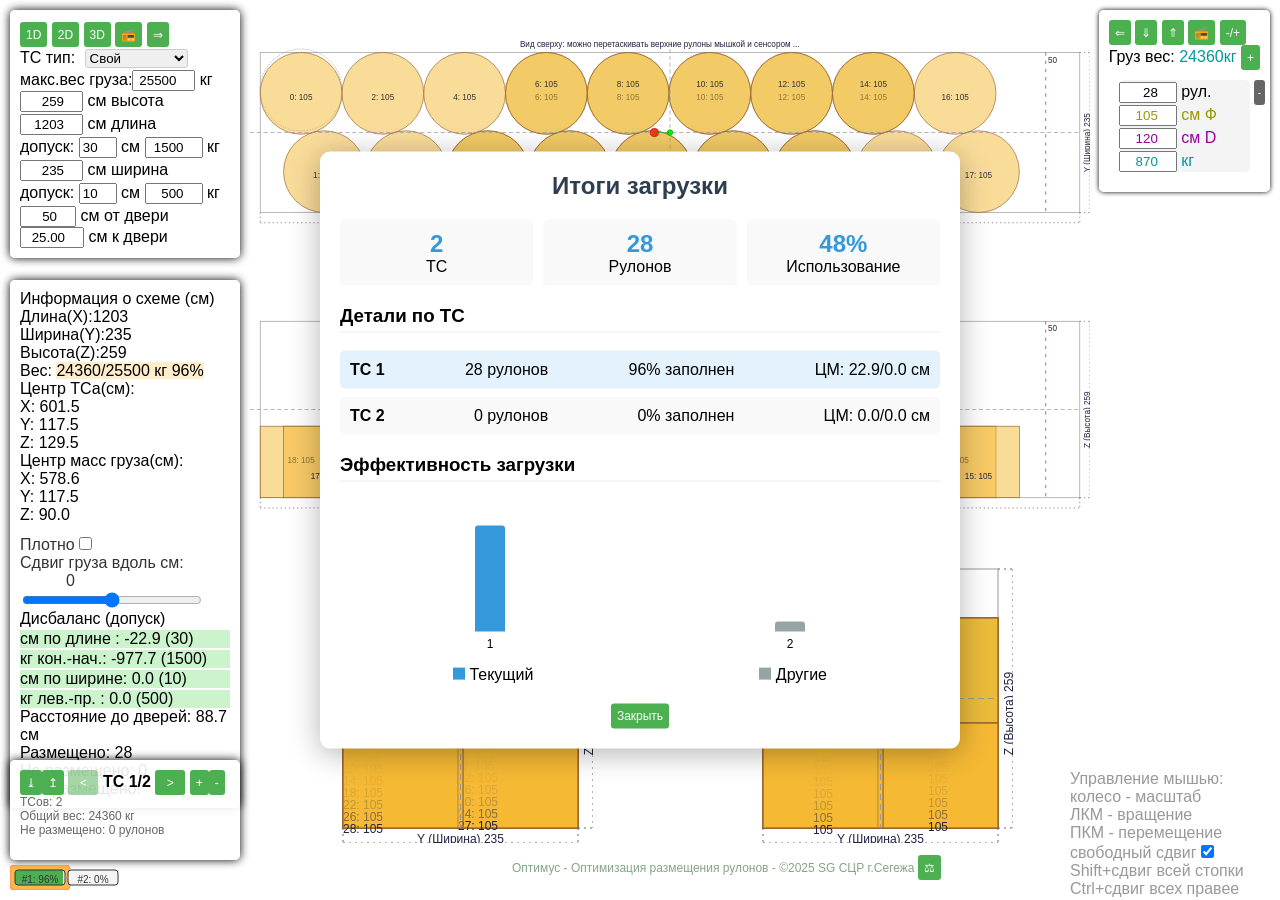
==== index.html @ 8a0a72e3 "v20 Signed-off-by: moro-soft <moro.soft@ya.ru>" ====
<!DOCTYPE html>
<html lang="ru">
<head>
<title>Оптимус v12.8 - Оптимизация размещения рулонов - СЦР Сегежа</title>
<meta name="author" content="Болотов Андрей Александрович">
<meta name="description" content="Обновления:
1. тип ТС Контейнер
2. Гексагональная, жадная упаковка вокруг динамического центра dim
3. 3D визуализация
4. 2D визуализация
5. Упоры как переворачивание стопки (опускания для последних при расстановке рулонов верхнего ряда)
6. Настроить перестановку рулонов для минимизации дисбаланса
6.1 Уточнить деление на половинки по части рулона не линейно, а пропорционально пложщди сегмента круга, а значит деление веса точнее
6.2 Адаптация для разных даметров, стопки только одного диаметра
6.3 Обший вес и дисбаланс веса считает правильно 
7.1 Хранение указанных пользователем данных и восстановление их при отрытии 
7.2 Интерактивный сдвиг позиции рулона в схеме вида сверху
7.3 Разноцветные группы рулонов
7.4 Интерактивный сдвиг позиции рулона в 3D схеме
7.5 сдвиг всех позиций продольно (X) ползунком влево и вправо до лини отступа от дверей 
8.1 Shift+сдвиг всех правее
8.2 централизация нечетного крайнего в верхнем ряду рулона для лучшего баланса по ширине
8.3 разные диаметры в одно ТС
8.4 варианты позиций ранее расчитанных для перетаскивания
8.5 случайные наборы рулонов
9.1 случайный выбор вариантов ветвления с закреплением для следующих рядов для симметрии расположения
9.2 Ctrl+сдвиг всей стопки
9.3 ветвление расстановки рулона в ширину (два касания рулона+стенки или рулон+рулон как точки ветвления и набора вариантов для последующей минимизации дисбаланса)
9.4 перенос на рулон
9.5 итог веса и цвета набора
10.1 сохранять, скачивать, загружать Схемы и восстанавливать из нее все параметры
10.2 печатная форма
11	типы ТС (Авто, Вагон)
12	планирование схем размещения на цепочку ТС (контейнерный поезд), по списку наборов груза и списку ТС, формировать оптимальное деление груза по ТС
12.5 правки интерфейса и кода
12.6 размещение лишнего груза не рядом а в след. ТС
12.7 центровать и с нижнего слоя на верхний
12.8 оптимизация сложных составов ТС
Идеи для развития:
- опция выравнивнаия, после свига рукой возможно близкое прилипание, а справа от него и до двери престроить рулоны.
"> 
<meta http-equiv="content-type" content="text/html; charset=utf-8">
<style>
#body {font-family: Tahoma,Arial,sans-serif; margin: 0px; overflow: hidden; background: rgba(255,255,255);}
.panel1D, .panel2D {display: none; position: absolute;top: 0px;bottom: 0px; left: 0px; right: 0px; padding: 0px 190px 0px 250px; margin: 0px;max-width: 100%;max-height: 100%;overflow: auto;background: rgba(255,255,255);}
.print-container { display: flex; flex-wrap: wrap; gap: 0px; margin: 0; padding: 0px; }
.view-container { padding: 0px; margin: 0px;}
.container-rect { fill: none; stroke: #999; stroke-width: 1; padding: 0px; }
.container-unplaced { fill: none; stroke: #FF0000; stroke-width: 1; padding: 0px; }
.roll-rect { fill: rgba(204,153,51,0.2); stroke: #996633; stroke-width: 1; }
.roll-circle { fill: rgba(204,153,51,0.4); stroke: #996633; stroke-width: 1; }
.roll-pos { fill: none; stroke: #999999; stroke-width: 1; stroke-dasharray: 2,2; }
.axis		{ stroke: #999; stroke-width: 1; stroke-dasharray: 6,4; }
.axis-label { font-size: 12px; fill: #555; }
.dim-line	{ stroke: #666; stroke-width: 1; stroke-dasharray: 2,4; }
.dim-text	{ font-size: 12px; fill: #222244; }
.title { text-align: center; font-size: 20px; margin: 0; color: #2c3e50; }
.subtitle { text-align: center; font-size: 12px; color: #7f8c8d; margin-bottom: 0px; }
.roll-rect.dragging {stroke: #00FF00;stroke-width: 2;fill-opacity: 0.5;}
.valid-drop-target {stroke: #00FF00;stroke-width: 2;stroke-dasharray: 5,5;fill-opacity: 0;}
.roll-circle.dragging {stroke: #0000FF;stroke-width: 2;fill-opacity: 0.7;transition: transform 0.2s ease-out;}
.roll-circle.snapping {	transition: cx 0.3s ease-out, cy 0.3s ease-out;}
.roll-label {font-size: 12px;fill: #333;pointer-events: none;user-select: none;color:#333333;background: rgba(255,255,255,0.7);transition: transform 0.3s ease-out; }
svg { display: block; margin: 0 auto; padding: 0px; }
canvas {display: block;}
.setting-row {padding:2px 0 0 0;margin:0px;}
.setting-rowlabel {display:inline-blockwidth:90px}
#container-settings {position:absolute;top:10px;left:10px;background:rgba(255,255,255,0.9);padding:10px;border-radius:5px;box-shadow: 0 0 10px;rgba(0,0,0,0.2);width:210px;max-height:240px;overflow-y:auto;}
#info-panel {position:absolute;top:280px;left:10px;background:rgba(255,255,255,0.9);padding:10px;border-radius:5px;box-shadow: 0 0 10px;rgba(0,0,0,0.2);width:210px;max-height:70%;overflow-y:auto;}
.warnings { position: fixed; bottom: 20px; right: 20px; background: #fff3e0; border-left: 4px solid #ff9800; padding: 15px; border-radius: 4px; max-width: 400px; z-index: 1000; box-shadow: 0 3px 10px rgba(0,0,0,0.1)}
.error {background:rgba(255,200,200,0.9);padding:1px}
.metric {font-weight:italic;}
.deviation {padding:3pxborder-radius:3px;margin-top:2px}
.normal {background-color:rgba(0,200,0,0.2)}
.warning {background-color:rgba(255,165,0,0.2)}
.critical {background-color:rgba(255,0,0,0.2)}
#controls {position:absolute;bottom:0px;left:auto;right:0px;color:rgba(51,51,51,0.5);width:200px;height:120px;margin:auto;padding:10px;border-radius:5px}
input {text-align:right;}
#maxCML, #maxCMT {width:30px;}
#maxKGL, #maxKGT {width:50px;}
#maxW,#L,#H,#T {width:55px;}
.roll-set input {width:50px;}
#rolls-settings {position:absolute; top:10px; right:10px; background:rgba(255,255,255,0.9); padding:10px; border-radius:5px; box-shadow: 0 0 5px; rgba(0,0,0,0.2); max-width:180px; z-index:10; max-height:95%; overflow-y:auto}
.roll-set {background:rgba(240,240,240,0.7);padding:0px;margin:10px;border-radius:5px;position:relative}
.remove-roll-set {position:absolute;top:0px;right:-15px;background:#666;padding:2px 4px;font-size:10px}
#copyr {position:absolute; top:95%; left:40%; font-size:12px; color:rgba(51,105,51,0.6); margin:auto; max-height:auto; width:auto;}
.slider-container {margin-top: 10px;color: #333;}
#rolls-slider {width: 180px; vertical-align: middle;}
#slider-value {display: inline-block;width: 50px;text-align: right;margin-left: 5px;}
#slider-value.out-of-bounds { color: red; }
button {height:25px; background:#4CAF50; font-size: 12px; color:white; border:none; border-radius:3px; cursor:pointer; margin:0px}
button:hover {background:#ff9900}
.drag-controls * {cursor: grab !important;}
.drag-controls .dragging {cursor: grabbing !important;}
.drag-controls *:active { cursor: grabbing; }
.colorH{color: #990;}
.colorD{color: #909;}
.colorW{color: #099;}
#scheme-modal {display:none; position:fixed; top:0; left:0; width:100%; height:100%; background:rgba(0,0,0,0.5); z-index:1000;}
#scheme-modal div {box-shadow: 0 0 10px rgba(0,0,0,0.2); background:white; width:80%; max-width:500px; margin:50px auto; padding:20px; border-radius:5px;}
#scheme-list {max-height:300px; overflow-y:auto; margin:10px 0;}
#scheme-list button {padding: 3px 8px;margin-left: 5px;font-size: 10px;background: #4CAF50;color: white;border: none;border-radius: 3px;cursor: pointer;}
#scheme-list button.delete-btn {    background: #f44336;}
#scheme-list button:hover {    opacity: 0.8;}
#scheme-list div:hover {    background: #f5f5f5;}
#ts-type {padding: 0px;border-radius: 3px;border: 1px solid #ccc; margin-left: 5px;}
#container-settings input:disabled {background-color: #f5f5f5;color: #666;}
.train-container {margin-bottom: 0px; border: 1px solid #ddd; padding: 5px; border-radius: 3px;}
.container-metrics {color: #666; font-size: 12px;}
.unplaced-rolls {margin-top: 20px;padding-top: 20px;border-top: 2px dashed #ccc;}
.container-view {margin-bottom: 25px;border: 1px solid #e0e0e0;border-radius: 8px;overflow: hidden;box-shadow: 0 2px 4px rgba(0,0,0,0.1);}
.container-header {padding: 2px; font-weight: bold; margin: 0px; font-size: 10px;}
.capacity-badge {padding: 3px 8px;border-radius: 12px;font-size: 12px;font-weight: bold;}
.capacity-badge.normal {background: #e8f5e9;color: #2e7d32;}
.capacity-badge.warning {background: #fff8e1;color: #ff8f00;}
.capacity-badge.critical {background: #ffebee;color: #c62828;}
.container-controls {padding: 10px;background: #fafafa;display: flex;gap: 8px;}
.btn-optimize, .btn-balance {padding: 5px 10px;font-size: 12px;border: none;border-radius: 4px;cursor: pointer;}
.btn-optimize {background: #e3f2fd;color: #1565c0;}
.btn-balance {background: #f3e5f5;color: #7b1fa2;}
.container-cluster {background-color: rgba(100, 150, 250, 0.1);border: 1px dashed #6496fa;border-radius: 3px;padding: 5px;margin-bottom: 10px;}
.cluster-header {font-weight: bold;color: #6496fa;margin-bottom: 5px;}
.transfer-candidate {animation: pulse 1.5s infinite;stroke-width: 3px;stroke: #ff5722;}
@keyframes pulse {0% { opacity: 0.7; } 50% { opacity: 1; } 100% { opacity: 0.7; }}
#current-container-info {font-weight: bold;min-width: 120px;text-align: center;}
#prev-container, #next-container {width: 30px;  border-radius: 10%; }
#prev-container:hover, #next-container:hover {background: #e0e0e0;}
#prev-container:disabled, #next-container:disabled {opacity: 0.5;cursor: not-allowed;}
#train-view {position:absolute; bottom: 40px; left: 10px; width:210px; height: 80px;  background:rgba(255,255,255,0.9); padding:10px; border-radius:5px;box-shadow: 0 0 10px; rgba(0,0,0,0.2);  overflow:auto; z-index:100;}
#train-overview	{position:absolute; width:210px; bottom:10px; left: 10px; align-items: center;  z-index:100;}
#train-controls {overflow: auto;}
.train-container-rect {stroke: #333;stroke-width: 1;transition: all 0.3s ease;cursor: pointer;}
.train-container-rect:hover {stroke-width: 2;stroke: #ff5722;}
.train-container-text {font-size: 10px;fill: #333;text-anchor: middle;pointer-events: none;}
.train-connection {stroke: #999;stroke-width: 2;stroke-dasharray: 4,2;}
.current-container-indicator {fill: #ff9800;stroke: #ff5722;stroke-width: 1;opacity: 0.7;}
.train-list-container { margin-top: 10px; }
.train-list-item { padding: 8px; margin: 5px 0; background: #f5f5f5; border-radius: 4px; cursor: pointer; display: flex; justify-content: space-between; }
.train-list-item:hover { background: #e0e0e0; } 
.train-list-item.active { background: #bbdefb; border-left: 3px solid #2196F3; }
.unplaced-rolls { margin-top: 15px; padding-top: 15px; border-top: 1px dashed #ccc; } 
.unplaced-rolls ul { margin: 5px 0; padding-left: 20px; max-height: 200px; overflow-y: auto; } 
#create-new-container { width: 100%; margin-top: 10px; background: #4caf50; }
#toggle-view { background: #2196F3; margin-right: 5px; }  
.list-mode #container-settings, .list-mode #info-panel, .list-mode #panel2D { display: none !important;}
.list-mode #train-list-view {    display: block !important;}
@media print {
.container-rect {	stroke-width: 2px !important;}
.roll-circle {	stroke-width: 1.5px !important;	fill-opacity: 0.7 !important;}
.axis {stroke-width: 1.5px !important;}
.dim-line {stroke-width: 1.2px !important;}
#topView > svg,#FrontView > svg	{width: 100% !important;height: auto !important;}
#sideViews svg {width: 40% !important;height: auto !important;}
#print-container h2 {color: #000;text-align: center;margin-bottom: 20px;}
@page {size: A4 landscape;margin: 1cm;}
#print-container {max-width: 100%;max-width: 100%;}
.scheme-view {page-break-after: always;}
.scheme-view:last-child {page-break-after: auto;}	
#print-container > div {page-break-inside: avoid;}
h2, h3 {page-break-after: avoid;}
table {page-break-inside: avoid;}	
}
</style>
<script src="lib.min.js"></script>
</head>
<body id="body" >
	<div id="train-view" >
		<div id="train-controls">
<button id="save-scheme"		title="Сохранить схему на сервер...">⤓</button><button id="load-from-server"	title="Загрузить схему с сервера...">↥</button>
<button id="prev-container"		title="Предыдущий..."><</button>
<span	id="current-container-info">ТС 1/1</span>
<button id="next-container"		title="Следующий...">></button>
<button id="add-container"		title="Добавить еще ТС...">+</button><button id="remove-container"	title="Удалить ТС!">-</button>
			<div class="container-metrics" id="train-info" >
			</div>
		</div>	
	</div>
	<div id="train-overview" >
		<svg id="train-svg" width="900" height="25"></svg>
	</div>
    <div id="train-list-view" class="panel1D">
		<div id="views-container-list"></div>
    </div>
    <div id="panel2D" class="panel1D">
		<div id="views-container"></div>
    </div>
    <div id="container-settings">
		<div class="setting-row">
			<button id="print-1d"		title="вид на список ТС"			>1D</button>
			<button id="print-2d"		title="переключить на плоский вид"	>2D</button>
			<button id="print-3d"		title="переключить на объёмный вид"	>3D</button>
			<button id="print-Train" 	title="Печать схемы">📻</button>
			<button id="update-container" title="изменить загрузку для новых параметров ТСа">⇒</button>
		</div>
		<div class="setting-row">
			<label>ТС тип:
				<select id="ts-type" onchange="loadTsParams()">
					<option value="Свой">Свой</option>
				</select>
			</label>
		</div>
		<div class="setting-row">			
            <label>макс.вес груза:<input 			id="maxW"		value="25500"	min="1000"	max="99000"	step="100"	type="number" name="container-maxW"> кг</label>
            <label><input name="container-H" 		id="H"			value="259"		min="200"	max="300"	step="1"	type="number" > см высота</label>
        </div>
		<div class="setting-row">			
            <label><input name="container-L"		id="L"			value="1203"	min="3000"	max="2000"	step="1"	type="number" > см длина</label>
        </div>
		<div class="setting-row"> допуск:			
            <label><input name="container-maxCML"	id="maxCML"		value="30"		min="1"		max="100"	step="1" 	type="number" > см	</label>
            <label><input name="container-maxKGL"	id="maxKGL"		value="1500"	min="1"		max="5000"	step="10"	type="number" > кг	</label>
		</div>
		<div class="setting-row">			
            <label><input name="container-T"		id="T"			value="235"		min="100"	max="300"	step="1"	type="number" > см ширина</label>
        </div>
		<div class="setting-row"> допуск:			
            <label><input name="container-maxCMT"	id="maxCMT" 	value="10"		min="1"		max="100"	step="1"	type="number" > см	</label>
            <label><input name="container-maxKGT"	id="maxKGT" 	value="500"		min="1"		max="2000"	step="10"	type="number" > кг	</label>
		</div>
        <div class="setting-row">
			<label><input name="container-minCMDoor"id="minCMDoor"	value="50"		min="0"		max="100"	step="10"	type="number" > см от двери</label>
			<label><input name="container-minDimX"	id="minDimX"	value="25"		min="-300"	max="1000"	step="10"	type="number" > см к двери	</label>
		</div>
    </div>
    <div id="info-panel">
        <span>Информация о схеме (см)</span>
        <div class="metric">Длина(X):<span id="container-L"></span></div>
        <div class="metric">Ширина(Y):<span id="container-T"></span></div>
        <div class="metric">Высота(Z):<span id="container-H"></span></div>
        <div class="metric">Вес: <span id="container-W"></span></div>
        <div class="metric">Центр ТСа(см):
            <div>X: <span id="container-center-x"></span></div>
            <div>Y: <span id="container-center-y"></span></div>
            <div>Z: <span id="container-center-z"></span></div>
        </div>
        <div class="metric">Центр масс груза(см):
            <div>X: <span id="mass-center-x"></span></div>
            <div>Y: <span id="mass-center-y"></span></div>
            <div>Z: <span id="mass-center-z"></span></div>
        </div>
		<div class="slider-container">
			Плотно<input name="CrossStyle" id="CrossStyle" value="1" title="при мин.D < 94 лучше ставить более плотно" type="checkbox">
			<div>
				Сдвиг груза вдоль см: <span id="slider-value">0</span>
			</div>
			<input type="range" id="rolls-slider" min="-500" max="500" value="0" step="1">
        </div>
		<div class="metric">
			Дисбаланс (допуск)<br>
            <div id="deviation-x1" class="deviation">см по длине :	<span></span> (<span></span>) </div>
            <div id="deviation-xW" class="deviation">кг кон.-нач.:	<span></span> (<span></span>) </div>
            <div id="deviation-y1" class="deviation">см по ширине:	<span></span> (<span></span>)</div>
            <div id="deviation-yW" class="deviation">кг лев.-пр. :	<span></span> (<span></span>)</div>
        </div>
		<div class="metric">Расстояние до дверей: <span id="door-distance"></span> см</div>
        <div class="metric">Размещено: <span id="placed-count"></span></div>
        <div class="metric">Не размещено: <span id="unplaced-count"></span></div>
		<div id="error-panel">
			<div id="error-list"></div>
		</div>
	</div>
	<div id="rolls-settings">
		<button id="generate-rolls"  title="Погрузка данного набора рулонов...">⇐</button>
		<button id="download-scheme"	title="Скачать схему загрузки"	>⇓</button>
		<button id="load-scheme"		title="Загрузить схему"			>⇑</button>
		<input type="file" id="scheme-file" accept=".json" style="display: none;">
		<button id="print-scheme"	title="Печать схемы">📻</button>
		<button class="add-roll-set" id="random-rolls"  title="Заменить на случайные наборы рулонов...">-/+</button>
		<br>
		<span>
			Груз вес: <span id="rolls-W" class="colorW"></span>
			<button class="add-roll-set" id="add-roll-set" title="Добавить копию верхнего набора...">+</button>
		</span>
	</div>
    <div id="controls">
        <div>
			Управление мышью:<br/>
			колесо - масштаб<br/>
			ЛКМ - вращение<br/>
			ПКМ - перемещение<br/>
			cвободный сдвиг<input name="FreeStyle"	id="FreeStyle" checked	value="1" title="перемещения рулона без привязки к расч. позиции..." type="checkbox"><br/>
			Shift+сдвиг всей стопки
			Ctrl+сдвиг всех правее
		</div>
    </div>
    <div id="copyr">
		Оптимус - Оптимизация размещения рулонов - &copy;2025 SG СЦР г.Сегежа
		<button id="more-optimize"	title="продолжить оптимизацию">⚖</button>
    </div>
	<div id="scheme-modal">
		<div>
			<h3>Выберите схему для загрузки</h3>
			<div id="scheme-list" ></div>
			<button id="close-modal" >Закрыть</button>
		</div>
	</div>
<!-- ---------------------------------------------------------  -->	
    <script>

// ------------------ Глобальные переменные
const url_service = './'
const mm = 0.01  // минимальный зазор между рулонами
const offset2D = 15;
const slider = document.getElementById('rolls-slider');// Инициализация ползунка
const sliderValue = document.getElementById('slider-value');
const originalRollPositions = new Map();// Храним оригинальные позиции
const FreeStyle = document.getElementById('FreeStyle');
const CrossStyle = document.getElementById('CrossStyle');
const prevBtn = document.getElementById('prev-container');
const nextBtn = document.getElementById('next-container');
const infoSpan = document.getElementById('current-container-info');
let scene, camera, renderer, dragControls, controls;
let oContainerIndex = 0; // Индекс текущего ТСа
let oContainer = null;   // Ссылка на текущий ТС
let oRolls = null; // набор рулонов для отдгрузки в состав ТС
let topSvg = 0;
let nextRollId = 1;
let rollSets = [];
let draggedRoll = null;
let dragOffsetX = 0;
let dragOffsetY = 0;
let originalPosition = {x: 0, y: 0, z: 0};
let validTargets = [];
let snapAnimationFrame = null;
let isShiftPressed = false;
let isCtrlPressed = false;
let currentScheme = null;
let progressTimeout;
let progressContainer = null;
let tsParams = {};
let currentViewMode = '1D'; // для хранения текущего режима '2D'  или '3D' или '1D'

// ------------------ Модель
class Roll {// рулон (единица груза) для загрузки в ТС или состав ТС (Контейнерный поезд)
	constructor(id, H, D, W) {
		this.id = id
		this.x = 0;
		this.y = 0;
		this.z = 0;
		this.s = 0;
		this.H = H
		this.D = D
		this.R = D/2
		this.W = W;
		this.row = 0;
		this.dim = 0;
		this.pId = 0;
		this.placementError = '';
		this.color = styleColorFillRoll(this);
	}
}// конец класса

class Rolls { // набор рулонов
	constructor(arr) {
		this.rolls = arr; // все рулоны
		this.count = arr.length // всего шт.
		this.num = 0; // текущий в наборе
		this.roll = this.rolls[this.num]; // текущий рулон
		this.exist = 1; //  еще есть не загруженные
		this.Dgroups = {}; // параметры групп диаметров
		this.Dmax = 0; // макс.диаметр
		this.Dmin = Infinity; // мин.диаметр
		this.D = this.rolls[this.num].D; // следущий диаметр для загрузки
		this.R = this.D/2; 
		this.Dcurrent = this.D; // текущий диаметр для загрузки
		this.Dused = 0; // рассчитано мест всех диметров
		this.rolls.sort( (a, b) => { if (a.D === b.D) return b.W - a.W; return b.D - a.D;} )
        this.Dorder = [];
        this.Dindex = 0;
        this.K = this.count; // Сколько всего нужно выбрать			
		for (const roll of this.rolls) {
			const D = roll.D;
			if (!this.Dgroups[D]) {
				this.Dgroups[D] = {
					rolls:	[],  // рулоны данного диметра
					portions: 0, // доля рулонов  данного диметра
					counts:	0, // рулонов в группе диаметров
					used:	0 // рассчитано мест данного диметра
				}
			}
			this.Dgroups[D].rolls.push(roll);
			this.Dgroups[D].counts++;
			this.Dgroups[D].portions = this.Dgroups[D].counts / this.count;
			this.Dgroups[D].used = 0;
			this.Dmax = Math.max(this.Dmax,D);
			this.Dmin = Math.min(this.Dmin,D);
		}
        this.generateLinearOrder();
    }
	addRoll(Roll) {
		this.rolls += Roll;
		this.count ++;
		
	}
    // Линейное распределение: большой диаметр в середине, уменьшение к краям
	generateLinearOrder() {
		const diameters = Object.keys(this.Dgroups).map(Number).sort((a, b) => a - b);
		this.Dorder = [];

		// Сначала собираем все доступные диаметры с учётом их количества
		const availableDiameters = [];
		for (const D of diameters) {
			for (let i = 0; i < this.Dgroups[D].counts; i++) {
				availableDiameters.push(D);
			}
		}

		// Если нет рулонов, возвращаем пустой массив
		if (availableDiameters.length === 0) {
			this.Dorder = [];
			return;
		}

		// Линейное распределение: большой диаметр в середине, уменьшение к краям
		for (let i = 0; i < this.K; i++) {
			// Нормализованная позиция от 0 до 1 (пик в середине)
			const pos = i / (this.K - 1);
			const linearPos =	diameters[diameters.length-1].counts < 4 ? pos : // [0.....1]
								pos <= 0.5	? pos * 2 :	2 - pos * 2;	// [0..1..0]
			// Выбираем индекс в availableDiameters (большие ближе к середине)
			const index = Math.floor(linearPos * (availableDiameters.length - 1));
			const selectedD = availableDiameters[index];

			this.Dorder.push(selectedD);
		};//console.log(this.Dorder)
		// Сбрасываем used (т.к. это временный расчёт)
		for (const D in this.Dgroups) {
			this.Dgroups[D].used = 0;
		}
	}

    nextD(index = null) {
        if (index !== null) {
            const pos = Math.min(1, Math.max(0, index));
            const i = Math.floor(pos * (this.Dorder.length - 1));
            const nextD = this.Dorder[i];
            this.Dcurrent = nextD;
            this.D = nextD;
            this.R = nextD / 2;//console.log(nextD)
            return nextD;
        }

        if (this.Dindex >= this.Dorder.length) {
            return this.Dcurrent;
        }
        const nextD = this.Dorder[this.Dindex++];
        this.Dcurrent = nextD;
        this.D = nextD;
        this.R = nextD / 2;//console.log(nextD)
        if (this.Dgroups[nextD]) {
            this.Dgroups[nextD].used++;
            this.Dused++;
        }
        return nextD;
    }
	nextRoll() { // получить рулон
        if (this.num >= this.count) {
            this.exist = 0;
            return null;
        }
        this.roll = this.rolls[this.num++];
        this.D = this.roll.D;
        this.R = this.D / 2;
        return this.roll;
    }	
}// конец класса

class Container { // Траспортное стредство для погрузки

	constructor(p) { //L, T, H, maxW, maxCML, maxCMT, maxKGL, maxKGT, minCMDoor, minDimX, trainIndex =0) {
		this.id = p.id;
		this.trainIndex = p.trainIndex;
		this.L = p.L;
		this.T = p.T;
		this.H = p.H;
		this.totalLoaded = 0;
		this.centerX = p.L / 2;
		this.centerY = p.T / 2;
		this.centerZ = p.H / 2;
		this.maxW = p.maxW;
		this.maxCML = p.maxCML;
		this.maxCMT = p.maxCMT;
		this.maxKGL = p.maxKGL;
		this.maxKGT = p.maxKGT;
		this.minCMDoor = p.minCMDoor;
		this.minDimX = p.minDimX;
		this.DimX = p.minDimX;
		this.DimY = 0;
		this.centerOfCont = { x: this.centerX, y: this.centerY, z: this.centerZ }; // Геометрически центр
		this.centerOfMass = { x: this.centerX, y: this.centerY, z: this.centerZ }; // центр массы груза
        this.oRolls = null;            // Объект рулоны для размещения 
		this.clearParam();
	}
	// Очистить рассчётные
	clearParam() {
        // 1. Груз
        this.rolls = [];               // Размещенные рулоны
        this.unplacedRolls = [];       // Неразмещенные рулоны
        this.totalW = 0;               // Общий вес груза
        
        // 2. Координаты центров
        this.centerX = this.L / 2;     // Геометрический центр по X
        this.centerY = this.T / 2;     // Геометрический центр по Y
        this.centerZ = this.H / 2;     // Геометрический центр по Z
        
        this.centerOfMass = {          // Центр масс груза
            x: this.centerX,
            y: this.centerY,
            z: this.centerZ
        };
        
        // 3. Временные параметры для алгоритма упаковки
        this.current_X = 0;            // Текущая позиция по длине
        this.rowNumber = 0;            // Номер текущего ряда
        this.rowPositions = [];        // Позиции в текущем ряду
        this.Positions = [];           // Все возможные позиции
        this.unplacedPositions = [];   // Неиспользованные позиции
        this.swaps = [];               // История перестановок
        
        // 4. Балансировочные параметры
        this.frontW = 0;               // Вес в передней части
        this.backW = 0;                // Вес в задней части
        this.leftW = 0;                // Вес слева
        this.rightW = 0;               // Вес справа
        this.DimX = this.minDimX;      // Текущее смещение по X
        this.DimY = 0;                 // Текущее смещение по Y
    }
	// Новый метод получения позиций "на лету"
    getPositions() {
        return this.rolls.map(roll => ({
            x: roll.x,
            y: roll.y,
            z: roll.z,
            s: roll.s,
            D: roll.D,
            H: roll.H,
            W: roll.W
        }));
    }
	// Добавить неразмещенные
	addUnplacedRoll(roll, reason) {
		roll.placementError += reason;
		this.unplacedRolls.push(roll);
	}
	
	addRoll(roll) {
        if (!this.canFitRoll(roll)) return false;
        
        this.rolls.push(roll);
        this.oRolls.rolls.push(roll);
        this.totalW += roll.W;
        this.updateCenterOfMass();
        return true;
    }
	
	removeRoll(roll) {
        if (!roll || !this.oRolls) return false;
        
        // Ищем рулон в основном массиве
        const index = this.rolls.findIndex(r => r.id === roll.id);
        if (index !== -1) {
            this.rolls.splice(index, 1);
            this.totalW -= roll.W;
            this.updateCenterOfMass();
            return true;
        }
        
        // Ищем в oRolls (наборе рулонов контейнера)
        const rollsIndex = this.oRolls.rolls.findIndex(r => r.id === roll.id);
        if (rollsIndex !== -1) {
            this.oRolls.rolls.splice(rollsIndex, 1);
            // Не вычитаем вес здесь, так как он учтен в this.rolls
            return true;
        }
        
        return false;
    }

	async optimizedPlacement(rollsToPlace = null) {
        /**
         * Улучшенный алгоритм упаковки рулонов с учетом:
         * - Динамического центра масс
         * - Ограничений по весу и габаритам
         * - Оптимального использования пространства
         * @param {Array|null} rollsToPlace - опциональный массив рулонов для размещения
         * @returns {Object} - результат упаковки {placed: Number, unplaced: Array}
         */
        // 1. Инициализация
		if (!this.oRolls) return false;	
		this.clearParam();
		
		const rolls = rollsToPlace || this.oRolls.rolls;
		
		if (!rolls || rolls.length === 0) return false;	

        const startTime = performance.now();
		
		
        let placedCount = 0;
        
		if (0) { // Дипс новый придумал но не допилил
			
			
			// 2. Предварительная сортировка рулонов
			const sortedRolls = this.sortRollsForPacking(rolls);
			console.log('---------------- async optimizedPlacement')
			console.log(this)
			console.log(sortedRolls)
			console.log(rolls)
			// 3. Основной цикл упаковки
			for (const roll of sortedRolls) {
				if (!this.canFitRoll(roll)) {
					this.addUnplacedRoll(roll, "Превышение лимитов ТС");
					continue;
				}
				
				// 4. Поиск оптимальной позиции
				const bestPosition = this.findOptimalPosition(roll);
				
				if (bestPosition) {
					this.placeRoll(roll, bestPosition);
					placedCount++;
					
					// 5. Балансировка после каждого 5-го рулона
					if (placedCount % 30 === 0) {
						this.balanceCurrentLoad();
					}
				} else {
					this.addUnplacedRoll(roll, "Не найдена подходящая позиция");
				}
			}
			
			// 6. Финальная оптимизация
			this.finalizePlacement();
        
		} else 
			this.optimizedPlacementOld(); // моя упаковкка
		
        console.log(`Упаковка завершена за ${(performance.now() - startTime).toFixed(2)} мс`);
        return {
            placed: placedCount,
            unplaced: this.unplacedRolls
        };
    }

	optimizedPlacementOld() {
		console.log('==================!optimizedPlacement')
		console.log(this.oRolls)
		//this.clearParam();
		this.Dfist = this.oRolls.D;	

		//предрасчёт позиций для набора диаметров с соблюдением пропроции в наборе руллов
		this.precalculatePositionsRolls();
		// расчет порядка растановки (жадный алгоритм вокруг оптимально центра, с учетом смещения вызванного дисбалансом веса загрузки)
		this.optimizeBalance();

		//растановка рулонов по позициям
		for (const Roll of this.oRolls.rolls) {
			this.findFreePosition(Roll);
		}
		this.totalLoaded = this.rolls.length; // сколько загружено	
		console.log(this.totalLoaded)
	}

    // Вспомогательные методы:
	
    sortRollsForPacking(rolls) {
        /**
         * Сортировка рулонов по приоритету упаковки:
         * 1. Более тяжелые рулоны
         * 2. Рулоны большего диаметра
         * 3. Рулоны с нечетными диаметрами (для лучшего заполнения пространства)
         */
        return [...rolls].sort((a, b) => {
            // Приоритет по весу
            const weightDiff = b.W - a.W;
            if (weightDiff !== 0) return weightDiff;
            
            // Затем по диаметру
            const diameterDiff = b.D - a.D;
            if (diameterDiff !== 0) return diameterDiff;
            
            // Нечетные диаметры имеют приоритет
            return (b.D % 2) - (a.D % 2);
        });
    }

    findOptimalPosition(roll) {
        /**
         * Поиск оптимальной позиции для рулона с учетом:
         * - Центра масс
         * - Существующих рулонов
         * - Ограничений ТСа
         */
        const candidates = [];
        
        
        // Вариант 2: Возле центра масс
        candidates.push(this.generateCenterPosition(roll));
        
        // Вариант 3: Возле рулонов такого же диаметра
        candidates.push(...this.generateClusterPositions(roll));

        // Вариант 1: Возле двери (если есть место)
        if (this.remainingCapacity('weight') > roll.W * 1.5) {
            candidates.push(this.generateDoorPosition(roll));
        }
        
        // Выбираем лучшую позицию
        return candidates
            .filter(pos => this.isPositionValid(pos, roll))
            .sort((a, b) => this.scorePosition(a) - this.scorePosition(b))[0];
    }

    generateDoorPosition(roll) {
        // Позиция у двери с отступом minCMDoor
        return {
            x: this.L - this.minCMDoor - roll.D/2,
            y: this.T/2,
            s: findAvailableLayer(this.L - this.minCMDoor, this.T/2, roll)
        };
    }

    generateCenterPosition(roll) {
        // Позиция с учетом текущего центра масс
        const centerX = this.centerOfMass.x;
        const centerY = this.centerOfMass.y;
        
        return {
            x: centerX + (Math.random() - 0.5) * this.maxCML,
            y: centerY + (Math.random() - 0.5) * this.maxCMT,
            s: findAvailableLayer(centerX, centerY, roll)
        };
    }

    generateClusterPositions(roll) {
        // Поиск рулонов с таким же диаметром
        const sameDiameterRolls = this.rolls.filter(r => r.D === roll.D);
        if (sameDiameterRolls.length === 0) return [];
        
        // Генерация позиций вокруг каждого "кластера"
        return sameDiameterRolls.flatMap(clusterRoll => {
            const angle = Math.random() * Math.PI * 2;
            const distance = clusterRoll.D * (0.8 + Math.random() * 0.4);
            
            return [
                {
                    x: clusterRoll.x + Math.cos(angle) * distance,
                    y: clusterRoll.y + Math.sin(angle) * distance,
                    s: findAvailableLayer(clusterRoll.x, clusterRoll.y, roll)
                },
                // Симметричная позиция
                {
                    x: clusterRoll.x - Math.cos(angle) * distance,
                    y: clusterRoll.y - Math.sin(angle) * distance,
                    s: findAvailableLayer(clusterRoll.x, clusterRoll.y, roll)
                }
            ];
        });
    }

    isPositionValid(pos, roll) {
        // Проверка границ ТСа
        if (pos.x - roll.D/2 < 0 || pos.x + roll.D/2 > this.L) return false;
        if (pos.y - roll.D/2 < 0 || pos.y + roll.D/2 > this.T) return false;
        
        // Проверка пересечений с другими рулонами
        return !this.rolls.some(existingRoll => {
            const dx = existingRoll.x - pos.x;
            const dy = existingRoll.y - pos.y;
            const minDistance = (existingRoll.D + roll.D) / 2;
            return dx*dx + dy*dy < minDistance*minDistance;
        });
    }

    scorePosition(pos) {
        /**
         * Оценка позиции по:
         * 1. Близости к текущему центру масс
         * 2. Удаленности от двери
         * 3. Заполненности слоя
         */
        const massDist = Math.sqrt(
            Math.pow(pos.x - this.centerOfMass.x, 2) +
            Math.pow(pos.y - this.centerOfMass.y, 2)
        );
        
        const doorDist = this.L - pos.x;
        const layerPenalty = pos.s * 10; // Предпочтение нижним слоям
        
        return massDist + (doorDist * 0.5) + layerPenalty;
    }

    placeRoll(roll, position) {
        // Расчет высоты с учетом слоев
        let z = 0;
        for (const r of this.rolls) {
            if (Math.abs(r.x - position.x) < 0.1 && 
                Math.abs(r.y - position.y) < 0.1) {
                z += r.H;
            }
        }
        
        // Установка параметров рулона
        roll.x = position.x;
        roll.y = position.y;
        roll.z = z + roll.H/2;
        roll.s = position.s;
        roll.row = this.currentRow;
        
        this.addRoll(roll);
        this.updateCenterOfMass();
    }

    balanceCurrentLoad() {
        // Балансировка только что размещенных рулонов
        const recentRolls = this.rolls.slice(-5);
        
        for (const roll of recentRolls) {
            // Попробовать переместить рулон для улучшения баланса
            const newX = this.centerOfMass.x + (this.centerOfMass.x - roll.x) * 0.3;
            const newY = this.centerOfMass.y + (this.centerOfMass.y - roll.y) * 0.3;
            
            if (this.isPositionValid({x: newX, y: newY, s: roll.s}, roll)) {
                roll.x = newX;
                roll.y = newY;
            }
        }
        
        this.updateCenterOfMass();
    }

    finalizePlacement() {
        // 1. Оптимизация слоев
        this.optimizeLayers();
        
        // 2. Фиксация позиций для слайдера
        this.rolls.forEach(roll => {
            originalRollPositions.set(roll.id, {
                x: roll.x,
                y: roll.y,
                containerIndex: this.trainIndex
            });
        });
        
        // 3. Проверка ограничений
        this.validateConstraints();
    }

    optimizeLayers() {
        // Перераспределение рулонов между слоями
        const layers = {};
        
        // Группировка по позициям (x,y)
        this.rolls.forEach(roll => {
            const posKey = `${roll.x.toFixed(1)},${roll.y.toFixed(1)}`;
            if (!layers[posKey]) layers[posKey] = [];
            layers[posKey].push(roll);
        });
        
        // Оптимизация высоты в каждой позиции
        Object.values(layers).forEach(rolls => {
            // Сортировка по весу (тяжелые вниз)
            rolls.sort((a, b) => b.W - a.W);
            
            // Пересчет высот
            let currentZ = 0;
            rolls.forEach((roll, i) => {
                roll.z = currentZ + roll.H/2;
                roll.s = i + 1;
                currentZ += roll.H;
            });
        });
    }
	validateConstraints() {
        const violations = [];
        
        // Проверка центра масс
        const dx = Math.abs(this.centerOfMass.x - this.centerX);
        const dy = Math.abs(this.centerOfMass.y - this.centerY);
        
        if (dx > this.maxCML) {
            violations.push(`Центр масс по длине превышен на ${(dx - this.maxCML).toFixed(1)} см`);
        }
        
        if (dy > this.maxCMT) {
            violations.push(`Центр масс по ширине превышен на ${(dy - this.maxCMT).toFixed(1)} см`);
        }
        
        // Проверка весовых ограничений
        if (this.totalW > this.maxW) {
            violations.push(`Превышен максимальный вес на ${(this.totalW - this.maxW).toFixed(1)} кг`);
        }
        
        if (violations.length > 0) {
            console.warn("Нарушения ограничений:", violations);
        }
    }
	
	addRoll(roll) {
		this.rolls.push(roll);
		return roll; // Возвращаем сам рулон вместо стека
	}
	existSomeCross(arrPos,pos){ // есть хотя бы с одним пересечение
		return arrPos.some(p => DivCentrRoll(p,pos) > mm);
	}
	existSomeCrossRoll(arr,pos){ // есть хотя бы с одним пересечение
		return arr.some(p => p.s === pos.s && DivCentrRoll(p,pos) > mm); // Dist(p,pos) > mm
	}
	pushOnlyGood(C){ // в границах и нет хотя бы с одним пересечение
		if (C	&& C.y >= this.oRolls.R && C.y <= this.T - this.oRolls.R
				&& C.x >= this.oRolls.R && C.x <= this.L - this.minCMDoor - this.oRolls.R) {
			if (! this.existSomeCross(this.Positions.filter(p =>  p.s===C.s && p.x > this.current_X - this.oRolls.D*2), C) ) {
				//this.rowPositions.push( {x: C.x, y: C.y, D: this.oRolls.D} );
				return true;
			}else{
				this.unplacedPositions.push({
					id: -(this.unplacedPositions.length + 1),
					x: C.x,
					y: C.y,
					z: 0,
					dim: 0,
					s: 0,
					row: this.rowNumber,
					D: C.D,
					R: C.D/2,
					H: '!',
					used: false,
					branchType: '?'
				});
			}
		}
		return false;
	}

	// Предрасчет позиций рулонов
	precalculatePositionsRolls() {
		this.rowNumber = 0;
		this.oRolls.nextD(0);
		this.current_X = this.oRolls.R;
		const MAX_ROWS = 3*this.L/this.oRolls.Dmin; // Защита от бесконечного цикла
		const startTime = Date.now();
		const MAX_TIME_MS = 5000; // Макс. время выполнения (5 сек)
		this.prio =	this.oRolls.D < 94 || Math.random() < 0.1  ? 0.05 : 0.95; // приоритетный вариант // только для узких рулонов (менее половины ширины ТС)
		while (this.rowNumber < MAX_ROWS &&            this.current_X <= this.L - this.minCMDoor - this.oRolls.R &&           Date.now() - startTime < MAX_TIME_MS) {
			this.rowPositions = [];//console.log('------------------'+this.rowNumber)
			let direction = this.rowNumber % 2 === 0 ? 1 : -1; // напрявление выкладывания четных рядов
			let start_Y = direction < 0 ? this.T - this.oRolls.R : this.oRolls.R;
			// Собираем возможные позиции для ряда
			if (this.rowNumber === 0) {	// Первый ряд - базовое заполнение
				this.rowPositions = this.generateFirstRow(start_Y, direction);
			} else {
				const prevPositions = this.Positions.filter(p => p.x > this.current_X - this.oRolls.D);//console.log(prevPositions)
				this.rowPositions.push(...this.calculatePositions(prevPositions, start_Y, direction)); // змейкой скользим по пересечения кругов, начиная от краев поочереди
				if (this.rowPositions.length < this.T / this.oRolls.R) //Проверка позиций между соседними рулонами если ряд не заполнен
					this.rowPositions.push(...this.calculateBetweenPositions(prevPositions, direction));// Варианты между рулонами
  				// Случайное перемешивание с приоритетом
				this.rowPositions.sort((a, b) => (b.priority - a.priority) || (Math.random() < 0.2)) ;//
			}
			//Фильтруем позиции на валидность
			const validPositions = [];
			for (const pos of this.rowPositions) {
				if (this.pushOnlyGood(pos)) {
					validPositions.push(pos);
					if (validPositions.length >= 5) break; // Лимит вариантов на ряд
				}
			}
			// console.log(this.rowPositions)
			// console.log(validPositions)        
				
			//Обновляем current_X по добавленным позициям
			if (this.rowPositions.length > 0) {
				this.current_X = Math.min(...validPositions.map(p => p.x)) + mm; 
			} else {
				this.current_X += this.oRolls.D * 0.866; // Фиксированный шаг если нет вариантов
			};//console.log(this.current_X)
		   
			//Добавляем валидные позиции в общий массив
			this.addValidPositions(validPositions);//console.log(this.Positions)
			
			//Выбираем диаметр для следующего ряда
			const progress = Math.min(1, (this.current_X - this.oRolls.R) / (this.L - this.minCMDoor - this.oRolls.R));
			this.oRolls.nextD(progress);
			this.rowNumber++;
		}
		if (this.rowNumber >= MAX_ROWS) {
			console.warn(`Превышено максимальное количество рядов (${MAX_ROWS})`);
		}
	}
	// первый ряд
	generateFirstRow(start_Y, direction) {
		const positions = [];
		const random = Math.random();					
		const for2roll = this.T > 2*this.oRolls.D && this.T < 3*this.oRolls.D;	
		for (let y = ( for2roll && random < 0.1 ? this.T/2 : start_Y ) ; 
			 y >= this.oRolls.R && y <= this.T - this.oRolls.R; 
			 y += direction * ( for2roll && random > 0.9 ? this.T-this.oRolls.D : this.oRolls.D) ) {
			positions.push({
				type: 'first',
				priority: 1,
				x: this.current_X,
				y: y,
				D: this.oRolls.D,
				R: this.oRolls.R,
				s: 0
			});
			// Симметричная позиция
			this.unplacedPositions.push({
				id: -(this.unplacedPositions.length + 1),
				x: this.current_X,
				y: this.T - start_Y - direction * this.oRolls.D,
				z: 0,
				dim: 0,
				s: 0,
				row: this.rowNumber,
				D: this.oRolls.D,
				R: this.oRolls.D/2,
				H: '',
				used: false,
				type: 'first_row',
			});
		}
		if(for2roll) {
			this.unplacedPositions.push({
				id: -(this.unplacedPositions.length + 1),
				x: this.current_X,
				y: start_Y + direction * this.oRolls.D,
				z: 0,
				dim: 0,
				s: 0,
				row: this.rowNumber,
				D: this.oRolls.D,
				R: this.oRolls.D/2,
				H: '',
				used: false,
				type: 'first',
			});
			this.unplacedPositions.push({
				id: -(this.unplacedPositions.length + 1),
				x: this.current_X,
				y: this.T/2,
				z: 0,
				dim: 0,
				s: 0,
				row: this.rowNumber,
				D: this.oRolls.D,
				R: this.oRolls.D/2,
				H: '',
				used: false,
				type: 'first',
			});
			this.unplacedPositions.push({
				id: -(this.unplacedPositions.length + 1),
				x: this.current_X,
				y: start_Y + direction * (this.T-this.oRolls.D),
				z: 0,
				dim: 0,
				s: 0,
				row: this.rowNumber,
				D: this.oRolls.D,
				R: this.oRolls.D/2,
				H: '',
				used: false,
				type: 'first',
			});
		}
		return positions;
	}
	// ряд от стенки ТС
	calculateWallPositions(prevPos, start_Y, direction) {
		const positions = [];
		if (prevPos.length === 0) { return positions; }	//;	this.generateFirstRow(start_Y, direction)}; //positions;	
		var new_X = this.current_X;
		for (const p of prevPos.filter(p => Math.abs(p.y - start_Y) < (p.R + this.oRolls.R) ) ) { 									// из  ближние к стенке
			new_X = Math.max(new_X, p.x + divXCentrRoll(p, { R: this.oRolls.R, y:start_Y}) ); //Math.sqrt( (p.R + this.oRolls.R)**2 - (p.y - start_Y)**2 ) );	// ближний к двери
		}	
		if (new_X >= this.current_X) 
		for (let y = start_Y; 
			 y >= this.oRolls.R && y <= this.T - this.oRolls.R; 
			 y += direction * this.oRolls.D) {
			positions.push({
				type: 'wall',
				priority: this.prio,  
				x: new_X,
				y: y,
				D: this.oRolls.D,
				R: this.oRolls.R,
				s: 0
			});

			// Симметричная позиция
			positions.push({
				type: 'wall_sym',
				priority: 0.0001,
				x: new_X,
				y: this.T - y,
				D: this.oRolls.D,
				R: this.oRolls.R,
				s: 0
			});

		}
		return positions;
	}
	// между двумя сосоедними рулонами
	calculateBetweenPositions(prevPos, direction) {
		const positions = [];
		if (prevPos.length > 1 ) { 
			for (let i = 0; i < prevPos.length - 1; i++) {
				const A = direction < 0 ? prevPos[i] : prevPos[prevPos.length - 1 - i];
				const B = direction < 0 ? prevPos[i + 1] : prevPos[prevPos.length - 2 - i];
				if (A.y === B.y) continue;  // пропускаем, если на одной высоте
				let center = findCenterRollFromRolls(A, B, this.oRolls.D);
				if (center && Math.abs(center.x-this.current_X) < this.oRolls.R*0.866 + mm) {
					positions.push({
						type: 'between',
						priority: (1 - this.prio),
						x: center.x,
						y: center.y,
						D: this.oRolls.D,
						R: this.oRolls.R,
						s: 1,
						inter: [A, B]
					});
				}
			}
		}
		return positions;
	}
	// ряд от стенки ТС и межд рулонамиу
	calculatePositions(prevPos, start_Y, direction) {
		const positions = [];
		if (prevPos.length === 0) return positions;
		//1. Оптимизированная проверка позиций у стенки
		let base_X = this.current_X; 
		let last_pos;
		let cur_pos;
		// Находим максимальный X, чтобы не пересекаться с предыдущими рулонами
		for (const p of prevPos.filter(p => Math.abs(p.y - start_Y) < (p.R + this.oRolls.R))) {
			base_X = Math.max(base_X, p.x + divXCentrRoll(p, {R:this.oRolls.R, y:start_Y}) ); // Math.sqrt((p.R + this.oRolls.R) ** 2 - (p.y - start_Y) ** 2));
		}

		// Генерируем рулоны у стенки и корректируем X для каждого
		for (let y = start_Y; 
			 y >= this.oRolls.R && y <= this.T - this.oRolls.R; 
			 y += direction * this.oRolls.D) {
			if (y === start_Y) {
				last_pos = { // у стенки просто берем него начинаем строить впритык от соседей
						type: 'wall',
						priority: this.prio,
						x: base_X,
						y: y,
						D: this.oRolls.D,
						R: this.oRolls.R,
						s: 1
					};
				positions.push(last_pos); 
			} else {
				// Оптимизация: перемещаем вокруг последнего last_pos, пока рулон не коснётся ближайших соседей
				const cur_prevPos = prevPos.filter(p => Math.abs(p.y - y) < (p.R + this.oRolls.R) + mm);//console.log(cur_prevPos)
				cur_pos=null; //текущяя найденная позиция 
				for (const p of cur_prevPos) { // в R-полосе по Y по X на растоянии R+R от каждого
					const C = findCenterRollFromRolls(last_pos, p, this.oRolls.D); // находим первое персечение
					if (C) {
						cur_pos = {
							type: 'in round last',
							priority: this.prio,
							x: C.x,
							y: C.y,
							D: this.oRolls.D,
							R: this.oRolls.R,
							s: 1,
							inter: [last_pos, p]
						};
						positions.push(cur_pos); 
					}
				}
				if(cur_pos) last_pos = cur_pos; //последняя найденная позиция, вокруг нее след.поиски в этом цикле 
			}		
		}

		return positions;
	}

	exist2Contact(pos) {
		if (this.Positions.length > 1 ) {
			let contactPoints = 0  //касания
			if (pos.x - pos.R <= mm) contactPoints++
			if (pos.x + pos.R >= this.length - this.minCMDoor - mm) contactPoints++
			if (pos.y - pos.R <= mm) contactPoints++
			if (pos.y + pos.R >= this.width - mm) contactPoints++
			let xmin = pos.x - pos.R - mm;	
			let xmax = pos.x + pos.R + mm;	
			const posRoll = this.Positions.filter(p => p.x < xmax + p.R && p.x > xmin - p.R ); // p.s === pos.s &&
			for (const p of posRoll ) { //рулонов около по ширине
				if (Math.abs( DivCentrRoll(p, pos) ) <= mm) { // точное касание
					//(Math.abs((p.x - pos.x)*(p.x - pos.x) + (p.y - pos.y)*(p.y - pos.y) - (p.R + pos.R)*(p.R + pos.R)) <= mm) { // точное касание
					contactPoints++; 
					if (contactPoints > 1) break;
				}
			}
			return contactPoints >= 2;
		} 
		return true;
	}

	addValidPositions(Positions) {
		for (const pos of Positions) {
			if ( this.exist2Contact(pos) ) {
				if (!this.existSomeCross( this.Positions.filter(p => p.x > this.current_X - this.oRolls.D*2), pos )) {
					for (let s = 1; s <= 3; s++) {
						this.Positions.push({	
							id: this.Positions.length + 1,
							branchType: pos.type,
							x: pos.x,
							y: pos.y,
							z: 0,
							dim: 0,
							s: s,
							row: this.rowNumber,
							D: pos.D,
							R: pos.D/2,
							used: false
						});
					}
					this.oRolls.Dgroups[pos.D].used++;
					this.oRolls.Dused++;
				}
			}
		}
	}	
	

	// Сортировка позиций по близости к центру
	optimizeBalance() {
		const currentDeviation = this.calculateCurrentDeviation();
		this.DimX -= currentDeviation.x;
		this.DimY -= currentDeviation.y;
		// просчет оптимально центра масс для размещения от него тяжелых
		for ( const pos of this.Positions) {
			pos.dim = (pos.s-1) * this.L + DistCentr(pos.x,	this.L/2 + this.DimX,	pos.y,	this.T /2 + this.DimY);//Math.sqrt(DX*DX + DY*DY); // сначало первые уровень * важность + смещения дисбаланса  // Math.sqrt(DX*DX + DY*DY) // DX*DX + DY*DY // смещаем по дисбалансу кг
		}
		// смысл: начиная от центра ТСа равномерно по весу укладываем + смещаем ближе к двери учитывая заданный от нее отстут для компенсации смещения из-за этого центра масс
		this.Positions.sort((a, b) =>  ( a.dim - b.dim ));
		// нумерация по сортировке
		let id = 0;
		for (const position of this.Positions) position.id = ++id;
	}
	optimizeBalanceSwaps() {
		const maxIterations = 10;
		const improvementThreshold = 0;
		this.swaps=[];
		for (let i = 0; i < maxIterations; i++) {
			const currentDeviation = this.calculateCurrentDeviation();
			if (	currentDeviation.x < this.maxCML
				&&	currentDeviation.y < this.maxCMT
				&&	Math.abs(this.backW  - this.frontW	) < this.maxKGL
				&&	Math.abs(this.rightW - this.leftW	) < this.maxKGT	) {
				break;
			}
			let bestSwap = null;
			let bestImprovement = improvementThreshold;
			for (let j = 0; j < this.rolls.length; j++) {
				if(this.swaps.indexOf(j)==-1)	//for (let k = j + 1; k < this.rolls.length; k++) {// порядок престановки прямой
				for (let k = this.rolls.length-1; k > j + 1; k--) { // обратный порядок
					if(this.swaps.indexOf(k)==-1) {
						this.swapRolls(j, k);
						const newDeviation = this.calculateCurrentDeviation();
						const improvement =
							Math.abs(currentDeviation.x - newDeviation.x) +
							Math.abs(currentDeviation.y - newDeviation.y) ;
						if (improvement > bestImprovement) {
							bestImprovement = improvement;
							bestSwap = { j, k };
						}
						this.swapRolls(j, k);
					}
				}
			}
			if (bestImprovement > improvementThreshold && bestSwap !== null) {
				this.swapRolls(bestSwap.j, bestSwap.k);
				this.swaps.push(bestSwap.j);//this.swaps.push(bestSwap.k);//console.log("best "+bestImprovement+"  "+bestSwap.j+' <->'+bestSwap.k );
			} else {
			   break;
			}
		}
	}
	updateCenterOfMass() { // пресчет центров масс груза
		let totalW = 0, cmX = 0, cmY = 0, cmZ = 0;
		this.leftW = 0;
		this.rightW = 0;
		this.frontW = 0;
		this.backW = 0;
		this.rolls.forEach(roll => {
			totalW += roll.W;
			cmX += roll.x * roll.W;
			cmY += roll.y * roll.W;
			cmZ += roll.z * roll.W;
			//расчёт масс половинок ТСа. Уточнено пропорционально площади сегмента разделенного по хорде серединой ТСа
			var kSegment = roll.y + roll.R <= this.centerY	?	1:	(roll.y - roll.R < this.centerY	?	calculateCircleSegment(this.centerY-(roll.y-roll.R), roll.R) : 0);
			this.leftW	+= roll.W * kSegment;
			this.rightW += roll.W * (1 - kSegment);
				kSegment = roll.x + roll.R <= this.centerX	?	1:	(roll.x - roll.R < this.centerX	?	calculateCircleSegment(this.centerX-(roll.x-roll.R), roll.R) : 0);
			this.frontW	+= roll.W * kSegment;
			this.backW	+= roll.W * (1 - kSegment);
		});
		if (totalW > 0) {
			this.centerOfMass = {
				x: cmX / totalW,
				y: cmY / totalW,
				z: cmZ / totalW
			};
		}
		this.totalW = totalW;
	}
	isPositionOccupied(x, y, s) {
		return this.rolls.some(roll => 
			Math.abs(roll.x - x) < mm && 
			Math.abs(roll.y - y) < mm &&
			roll.s === s
    );
}	
	swapRolls(index1, index2) {
		const roll1 = this.rolls[index1];
		const roll2 = this.rolls[index2];
		// Если один из стеков пуст, то ничего не делаем
		if (!roll1 || !roll2 || roll1.length === 0 || roll2.length === 0) return;
		// Сохраняем позиции
		const pos1 = { x: roll1.x, y: roll1.y, s: roll1.s };
		const pos2 = { x: roll2.x, y: roll2.y, s: roll2.s };
		// Перемещаем стек1 в позицию стек2
		this.moveRollToPosition(roll1, pos2);
		// Перемещаем стек2 в позицию стек1
		this.moveRollToPosition(roll2, pos1);
		// Меняем стеки местами в массиве rolls (чтобы порядок соответствовал новым позициям)
		this.rolls[index1] = roll2;
		this.rolls[index2] = roll1;
		this.updateCenterOfMass();
	}
	moveRollToPosition(roll, targetPos) {
		// Обновляем координаты всех рулонов в стеке
		let currentZ = 0;
		// Проверяем рулоны под текущей позицией (если слой > 0)
		if (targetPos.s > 1) {
			const lowerRolls = this.rolls.filter(pos =>
				pos.x === targetPos.x &&
				pos.y === targetPos.y &&
				pos.s < targetPos.s
			);
			currentZ = lowerRolls.reduce((sum, pos) => sum + pos.H, 0);
		}
		// Устанавливаем новые координаты
		roll.x = targetPos.x;
		roll.y = targetPos.y;
		roll.s = targetPos.s;
		roll.z = currentZ + roll.H / 2;//console.log(currentZ)
	}
	validateContainer() {
		// Проверяем, что нет пересечений
		this.rolls.forEach((roll1, i) => {
			this.rolls.slice(i+1).forEach(roll2 => {
				if (this.checkCollision(roll1, roll2)) {
					console.error(`Collision between ${roll1.id} and ${roll2.id}`);
				}
			});
		});
	}	
	calculateCurrentDeviation() {
		return {
			x: this.centerOfMass.x - this.centerX,
			y: this.centerOfMass.y - this.centerY
		};
	}
	// поиск свободного места
	findFreePosition(roll) {
		for (const position of this.Positions) {
			if (!position.used 	&& this.canPlaceRoll(position,roll)
			) {
				position.used = this.setPlaceRoll(roll, position);
				if (position.used) {
					position.z = roll.z;
					return true;
				}	
			}
		}
		this.addUnplacedRoll(roll,"-");
		// roll.placementError += "-";
		// this.unplacedRolls.push(roll)
		return false;
	}
	// Проверки размещения в позиции
	canPlaceRoll(position, roll) {
		const D = roll.D
		const R = roll.R
		const x = position.x
		const y = position.y
		const s = position.s
		// внутри ТСа:
		if (x - R < 0 || x + R > this.L - this.minCMDoor	) return false // не в длине
		if (y - R < 0 || y + R > this.T						) return false // не в ширине
		// в высоте
		let currentZ = 0
		if (s > 1) {
			for (const pos of this.rolls) {
				if ( pos.s < s && pos.x === x && pos.y === y ) {
					currentZ += pos.H
				}
			}
		}
		if (currentZ + roll.H > this.H) return false// не в высоте
		if (position.D !== roll.D ) return false; // не по диаметру
		if (this.totalW + roll.W > this.maxW) {
			return false;// перевес
		}
		return true;
	}
	// размещения в позиции рулона
	setPlaceRoll(roll, position) {
		let currentZ = 0;
		if (position.s > 1) {
			for (const pos of this.rolls) {
				if (pos.x === position.x && pos.y === position.y && pos.s < position.s ) {
					currentZ += pos.H;
				}
			}
		}
		roll.pId = position.id;
		roll.x = position.x;
		roll.y = position.y;
		roll.z = currentZ + roll.H / 2; // высота меняется	
		roll.s = position.s;
		roll.row = position.row;
		roll.dim = position.dim;
		this.totalW += roll.W;
		this.addRoll(roll);
		return true;
	}

	//Центровать рулон нужно с того края верхнего ряда который в дисбалансе продольном (если такой есть)
	swapRollCenter() {	
		const topS = Math.max(...this.rolls.map(r => r.s)); // Определяем верхний слой
		var topSRols = this.rolls.filter(r => r.s === topS).sort( (a,b) => a.x - b.x); // Рулоны верхнего слоя
		if (topSRols.length === 0) return; // Проверка на пустой массив
		const fistRoll = topSRols[0];		// Находим рулоны с максимальной и минимальной X-координатой
		const lastRoll = topSRols[topSRols.length-1];//console.log(this.maxKGT)
		//  Централизуем только если дисбаланс по ширине
		if (Math.abs(this.rightW - this.leftW) > this.maxKGT) {	
			const isLeftHeavy = this.leftW > this.rightW;//console.log(isLeftHeavy)
			const isFrontHeavy = this.frontW > this.backW;//console.log(isFrontHeavy)
			//Определяем край для коррекции (с учетом дисбаланса по X)
			var kDoor, // напрвлени от двери
				targetRoll, // целевой рулон у которого выбираем позицию
				sourceRoll, // исходный рулон для переноса
				targetX, 
				targetY = this.T/2; // целевая позиция
			if (Math.abs(this.frontW - this.backW) > this.maxKGL) { // дисб.вес по длинне
				sourceRoll = isFrontHeavy ? fistRoll : lastRoll; // нач.ТС тяжелее, преносим нач.рулон в конец
				targetRoll = isFrontHeavy ? lastRoll : fistRoll;	// в конец 
				kDoor	= 1; // увелич по Х
			}else{ // в начале просто сдиг по ширине
				sourceRoll = fistRoll;
				targetRoll = fistRoll;
				kDoor	= -1; // уменьшать по Х
			}; 
			console.log(sourceRoll.x + ' ------> '+targetRoll.x)	
			// Корректируем в сторону, противоположную дисбалансу
			if (isLeftHeavy) {
				// Если левая сторона тяжелее - смещаем вправо				
				targetY = Math.min(targetY + targetRoll.R/2, this.T - targetRoll.R); //  Math.min(targetY, this.T/2);
			} else {
				// Если правая сторона тяжелее - смещаем влево      
				targetY = Math.max(targetY - targetRoll.R/2, targetRoll.R); // было Math.max(targetY, this.T/2);
			}

			// Ищем точку на середине касающ. соседнего рулона в этом слое
			const rolls = topSRols.filter(r => r.id!==targetRoll.id && Math.abs(r.x-targetRoll.x)-mm < r.R+targetRoll.R).sort( (a,b) => kDoor*(b.x - a.x) );//console.log(rolls)	
			
			if(rolls.length > 0){

				const rollC = rolls[0];
				targetX = rollC.x + kDoor * divXCentrRoll( rollC, { R: targetRoll.R, y:targetY} );// как персечение линии и круга	
				if( targetX >= sourceRoll.R && targetX <= this.L - this.minCMDoor - sourceRoll.R ){ // в пределах ТС
					let maxLowerZ = 0;
					let maxLowerS = 0;
					// Ищем два соседних рулона в слое ниже возле targetX
					for (let s = topS-1; s >= 1; s--) {
						let lowerRolls = this.rolls.filter(r =>	r.s === s &&	Math.abs(r.x - targetX) < targetRoll.R + mm	).sort((a,b) => a.y - b.y);//console.log(lowerRolls)
						if (lowerRolls.length > 1) {
							// 3. Вычисляем новую позицию с учетом дисбаланса
							let rollA = lowerRolls[lowerRolls.length-2]; // предпоследний
							let rollB = lowerRolls[lowerRolls.length-1]; // последний
							maxLowerZ = Math.max(	rollA.z + rollA.H/2,	rollB.z + rollB.H/2);
							maxLowerS = s;
							break; 
						}					
					}	
					// 4. Полное обновление позиции (аналог для центра)
					const newPos = {		
						x: targetX,
						y: targetY,
						z: maxLowerZ + sourceRoll.H/2, // меняем высоту
						s: maxLowerS + 1, // меняем слой
						D: sourceRoll.D,
						R: sourceRoll.R
					};//console.log(newPos)
					if (!this.existSomeCrossRoll(rolls, newPos)) { //this.rolls
						//сдвиг 
						sourceRoll.x = newPos.x;
						sourceRoll.y = newPos.y; 
						sourceRoll.z = newPos.z; 
						sourceRoll.s = newPos.s;						
						topSRols = topSRols.filter(r => r.id !== sourceRoll.id) // убираем из рулонов для опускания
					}
				}	
			}	
		}
		for ( let i = 0; i < topSRols.length; i++ ) 
			if (i < 2 || i >= topSRols.length - 2) 
				this.swapRollDown( topSRols[i] ); //два первых и два последних меняем с нижним
	}
	swapRollDown(roll) { //поменять с нижним если разные форматы	
		for (const r of this.rolls.filter(pos => pos.x === roll.x && pos.y === roll.y && pos.s === roll.s-1 && pos.H !== roll.H  && pos.D === roll.D ) ) {
			const currentS = r.s;
			r.s = roll.s;
			roll.s = currentS;
			r.z += roll.H;
			roll.z -= r.H;
		};
	}
	calculateDoorDistance() { // Расстояние от рулона до задней стенки (x = L)
		if (this.rolls.length === 0) return Infinity;
		let minDistance = Infinity;
		for (const roll of this.rolls) {
			const distance = this.L - (roll.x + roll.D/2);
			if (distance < minDistance) {
				minDistance = distance;
			}
		}
		return minDistance;
	}
	
	remainingCapacity(type = 'weight') { /*		Расчет оставшейся вместимости ТСа
		@param {string} type - тип расчета: 'weight' (по весу) или 'volume' (по объему)
		@returns {number} - остаточная вместимость в кг (для веса) или см³ (для объема)	*/
        
        // 1. Расчет по весу (основной лимит)
        if (type === 'weight') {
            return Math.max(0, this.maxW - this.totalW);
        }
        
        // 2. Расчет по объему (дополнительная проверка)
        if (type === 'volume') {
            // Общий объем ТСа
            const totalVolume = this.L * this.T * this.H;
            
            // Занятый объем (сумма объемов всех рулонов)
            const usedVolume = this.rolls.reduce((sum, roll) => {
                // Объем рулона (цилиндр): πr²h
                const rollVolume = Math.PI * Math.pow(roll.D/2, 2) * roll.H;
                return sum + rollVolume;
            }, 0);
            
            return Math.max(0, totalVolume - usedVolume);
        }
        
        // 3. Расчет по "эффективному пространству" (комбинированный показатель)
        if (type === 'efficiency') {
            const weightCapacity = this.maxW - this.totalW;
            const volumeCapacity = this.remainingCapacity('volume');
            
            // Нормализуем показатели для сравнения
            const normalizedWeight = weightCapacity / this.maxW;
            const normalizedVolume = volumeCapacity / (this.L * this.T * this.H);
            
            // Возвращаем худший показатель (лимитирующий фактор)
            return Math.min(normalizedWeight, normalizedVolume);
        }
        
        throw new Error(`Unknown capacity type: ${type}`);
    }	
	canFitRoll(roll) {/* Проверяет, поместится ли рулон в ТС
        @param {Roll} roll - объект рулона
        @returns {boolean} - true если поместится по весу и габаритам     */
        return (
            roll.W <= this.remainingCapacity('weight') && // По весу
            roll.D <= Math.min(this.T, this.H) &&         // По диаметру (должен влезать в сечение)
            roll.H <= this.H                              // По высоте
        );
    }
    getFillPercentage() { // Возвращает процент заполнения по основному ограничению (весу)
        return (this.totalW / this.maxW) * 100;
    }
    getCriticalResource() {// Определяет, что является лимитирующим фактором @returns {string} - 'weight', 'volume' или 'space'
        const weightLeft = this.remainingCapacity('weight');
        const volumeLeft = this.remainingCapacity('volume');
        if (weightLeft <= volumeLeft) return 'weight';
        return 'volume';
    }
	
	findBestTransferCandidate(targetContainer, options = {}) {
        /**
         * Находит лучший кандидата для переброски в целевой ТС
         * @param {Container} targetContainer - ТС-получатель
         * @param {Object} options - параметры выбора
         * @param {boolean} options.preserveClusters - сохранять ли группировку по диаметрам
         * @returns {Roll|null} - найденный рулон или null
		preserveClusters (по умолчанию true):
		Если true, не будет выбирать рулоны, которые являются единственными своего диаметра
		Если false, разрешает разбивать кластеры для лучшей балансировки
		Порог улучшения:
		Кандидат возвращается только если общее улучшение > 0
		Можно настроить через изменение формулы в calculateTransferImprovement()		 
         */
        
        // 1. Проверка входных параметров
        if (!(targetContainer instanceof Container)) {
            console.error("Целевой ТС не валиден");
            return null;
        }

        // 2. Фильтрация рулонов, которые могут поместиться в целевой ТС
        const candidates = this.rolls.filter(roll => 
            targetContainer.canFitRoll(roll) &&
            (!options.preserveClusters || this.hasSameDiameterCluster(roll))
        );

        if (candidates.length === 0) {
            return null;
        }

        // 3. Расчет текущего дисбаланса
        const currentImbalance = this.calculateImbalanceWith(targetContainer);

        // 4. Поиск рулона, который максимально улучшит баланс
        let bestCandidate = null;
        let bestImprovement = -Infinity;

        for (const candidate of candidates) {
            // Моделируем переброску
            const improvement = this.calculateTransferImprovement(
                candidate, 
                targetContainer,
                currentImbalance
            );

            // Обновляем лучшего кандидата
            if (improvement > bestImprovement) {
                bestCandidate = candidate;
                bestImprovement = improvement;
            }
        }

        // 5. Проверка минимального порога улучшения
        return bestImprovement > 0 ? bestCandidate : null;
    }

    findBestTransferCandidate(targetContainer, options = {}) {
        if (!targetContainer || !this.oRolls) return null;
        
        // Сортируем рулоны по приоритету для переноса
        const candidates = this.oRolls.rolls
            .filter(roll => targetContainer.canFitRoll(roll))
            .sort((a, b) => {
                // Сначала рулоны, которые больше улучшат баланс
                const aImprovement = this.calculateTransferImprovement(a, targetContainer);
                const bImprovement = this.calculateTransferImprovement(b, targetContainer);
                return bImprovement - aImprovement;
            });
        
        return candidates.length > 0 ? candidates[0] : null;
    }
    // Вспомогательные методы:

    hasSameDiameterCluster(roll) {
        /**
         * Проверяет, есть ли в ТСе другие рулоны такого же диаметра
         * (чтобы не разбивать существующие кластеры)
         */
        return this.rolls.some(r => 
            r.id !== roll.id && 
            Math.abs(r.D - roll.D) < 5 // Допуск 5мм
        );
    }

    calculateImbalanceWith(targetContainer) {
        /**
         * Рассчитывает текущий дисбаланс между ТСами
         * @returns {Object} - {x: number, y: number} - векторы дисбаланса
         */
        return {
            x: this.centerOfMass.x - targetContainer.centerOfMass.x,
            y: this.centerOfMass.y - targetContainer.centerOfMass.y,
            weight: this.totalW - targetContainer.totalW
        };
    }

    calculateTransferImprovement(roll, targetContainer, currentImbalance) {
        /**
         * Рассчитывает насколько улучшится баланс при переброске рулона
         * @returns {number} - показатель улучшения (чем больше, тем лучше)
         */
        // 1. Моделируем новые центры масс
        const newSourceCM = this.calculateNewCenterOfMass(roll, true);
        const newTargetCM = targetContainer.calculateNewCenterOfMass(roll, false);

        // 2. Новый дисбаланс
        const newImbalance = {
            x: newSourceCM.x - newTargetCM.x,
            y: newSourceCM.y - newTargetCM.y,
            weight: (this.totalW - roll.W) - (targetContainer.totalW + roll.W)
        };

        // 3. Разница в дисбалансе (евклидова метрика)
        const currentDiff = Math.sqrt(
            Math.pow(currentImbalance.x, 2) + 
            Math.pow(currentImbalance.y, 2)
        );
        
        const newDiff = Math.sqrt(
            Math.pow(newImbalance.x, 2) + 
            Math.pow(newImbalance.y, 2)
        );

        // 4. Учет весового баланса
        const weightBalanceImprovement = 
            Math.abs(currentImbalance.weight) - Math.abs(newImbalance.weight);

        // 5. Комбинированный показатель улучшения
        return (currentDiff - newDiff) * 10 + weightBalanceImprovement;
    }

    calculateNewCenterOfMass(roll, isRemoval) {
        /**
         * Рассчитывает новый центр масс при добавлении/удалении рулона
         * @param {boolean} isRemoval - true если рулон удаляется
         */
        const weightChange = isRemoval ? -roll.W : roll.W;
        const newTotalWeight = this.totalW + weightChange;

        if (newTotalWeight <= 0) {
            return { x: this.L / 2, y: this.T / 2, z: this.H / 2 };
        }

        const x = (this.centerOfMass.x * this.totalW + 
                  (isRemoval ? -1 : 1) * roll.x * roll.W) / newTotalWeight;
                  
        const y = (this.centerOfMass.y * this.totalW + 
                  (isRemoval ? -1 : 1) * roll.y * roll.W) / newTotalWeight;
                  
        const z = (this.centerOfMass.z * this.totalW + 
                  (isRemoval ? -1 : 1) * roll.z * roll.W) / newTotalWeight;

        return { x, y, z };
    }
	
} // конец класса Container

class Train { // Состав (цепочка) ТС
	constructor(containersParams) {
		this.containers = containersParams.map((params, index) => 
			new Container({
				...params,
				trainIndex: index,
				id: `train-container-${Date.now()}-${index}`
			})
		);
		this.unplacedRolls = [];
	}
   addContainer(params) {
        const newContainer = new Container({...params, trainIndex: this.containers.length});
        this.containers.push(newContainer);
        
        // Обновляем навигацию
        if (oContainerIndex === this.containers.length - 2) {
            oContainerIndex++;
        }
        showContainer();
    }
    removeContainer(index) {
        if (index < 0 || index >= this.containers.length) return;
        
        this.containers.splice(index, 1);
        
        // Обновляем индексы
        this.containers.forEach((c, i) => c.trainIndex = i);
        
        // Корректируем текущий индекс
        if (oContainerIndex >= this.containers.length) {
            oContainerIndex = Math.max(0, this.containers.length - 1);
        }
        
        showContainer();
    }

	distributeRolls(allRolls) {
		// Распределяем рулоны по диаметрам
		const diameterGroups = this._groupRollsByDiameter(allRolls.rolls);
		
		// Очищаем текущие рулоны в контейнерах
		this.containers.forEach(c => {
			c.clearParam();
			c.this.oRolls = new Rolls([]); // Инициализируем пустой набор
		});
		
		// Распределяем группы по контейнерам
		diameterGroups.forEach(group => {
			group.rolls.forEach(roll => {
				const container = this.getBestContainerForRoll(roll);
				if (container) {
					container.this.oRolls.rolls.push(roll); // Добавляем в локальный набор
				} else {
					this.unplacedRolls.push(roll);
				}
			});
		});
	}


	groupByDiameter(rolls) {
		// Аналогично вашему существующему коду
		const groups = {};
		rolls.forEach(roll => {
		  groups[roll.D] = groups[roll.D] || [];
		  groups[roll.D].push(roll);
		});
		
		return Object.entries(groups)
		  .map(([diameter, rolls]) => ({
			diameter: parseFloat(diameter),
			rolls: rolls.sort((a, b) => b.W - a.W), // Сортировка по весу
			totalWeight: rolls.reduce((sum, r) => sum + r.W, 0)
		  }))
		  .sort((a, b) => b.diameter - a.diameter); // Крупные диаметры сначала
	}


	distributeGroups(groups) {
		groups.sort((a, b) => {
		  // Приоритет группам с меньшим разнообразием диаметров
		  const aDiversity = new Set(a.rolls.map(r => r.D)).size;
		  const bDiversity = new Set(b.rolls.map(r => r.D)).size;
		  
		  return aDiversity - bDiversity; // Меньше разнообразие -> выше приоритет
		});
		groups.forEach(group => {
		  // Распределение рулонов одного диаметра
		  let remainingRolls = [...group.rolls];
		  
		  this.containers.forEach(container => {
			if (remainingRolls.length === 0) return;
			
			// Фильтрация рулонов, которые помещаются
			const availableRolls = remainingRolls.filter(roll => 
			  roll.W <= container.remainingCapacity()
			);
			
			// Жадное добавление самых тяжелых рулонов
			availableRolls.forEach(roll => {
			  if (roll.W <= container.remainingCapacity()) {
				container.addRoll(roll);
				remainingRolls = remainingRolls.filter(r => r.id !== roll.id);
			  }
			});
		  });
		  
		  // Непоместившиеся рулоны
		  this.unplacedRolls.push(...remainingRolls);
		});
	}
	totalWeight() {
		return this.containers.reduce((sum, c) => sum + c.totalW, 0);
	}


	optimizePair(containerA, containerB) {
        const candidate = containerA.findBestTransferCandidate(containerB);
        if (!candidate) return false;
        
        if (containerA.removeRoll(candidate)) {
            containerB.addRoll(candidate);
            console.log(`Перенесен рулон ${candidate.id} из ТС ${containerA.trainIndex} в ТС ${containerB.trainIndex}`);
            return true;
        }
        return false;
    }
  
    distributeRolls(rolls) {
        /**
         * Распределяет рулоны между ТСами цепочки с учетом:
         * - Баланса загрузки между ТСами
         * - Группировки рулонов по диаметрам
         * - Оптимального заполнения каждого ТСа
         * @param {Array<Roll>} rolls - массив рулонов для распределения
         */
        
        // 1. Подготовка данных
        const startTime = performance.now();
        let remainingRolls = [...rolls];
        this.unplacedRolls = [];
        
        // 2. Группировка рулонов по диаметрам (для минимизации разнообразия)
        const diameterGroups = this._groupRollsByDiameter(remainingRolls);	
        
        // 3. Распределение групп по ТСам
        diameterGroups.forEach(group => {
            this._distributeGroup(group);
        });
        
        // 4. Логирование результатов
        console.log(`Распределение завершено за ${(performance.now() - startTime).toFixed(2)} мс`);
        console.log(`Результат: ${this.containers.map(c => c.rolls.length).join('|')} рулонов, ${this.unplacedRolls.length} не размещено`);
    }

    // Вспомогательные методы:
    _groupRollsByDiameter(rolls) {
        /**
         * Группирует рулоны по диаметру с расчетом метаданных
         * @returns {Array} - массив групп в порядке приоритета распределения
         */
        const groupsMap = {};
        
        // Формирование групп
        rolls.forEach(roll => {
            if (!groupsMap[roll.D]) {
                groupsMap[roll.D] = {
                    diameter: roll.D,
                    rolls: [],
                    totalWeight: 0,
                    avgWeight: 0,
                    priority: 0
                };
            }
            groupsMap[roll.D].rolls.push(roll);
            groupsMap[roll.D].totalWeight += roll.W;
        });
        
        // Расчет приоритетов групп
        Object.values(groupsMap).forEach(group => {
            group.avgWeight = group.totalWeight / group.rolls.length;
            
            // Приоритет = (количество рулонов * средний вес) / диаметр
            group.priority = (group.rolls.length * group.avgWeight) / group.diameter;
        });
        
        // Сортировка групп по приоритету (наивысший первый)
        return Object.values(groupsMap).sort((a, b) => b.priority - a.priority);
    }

    _distributeGroup(group) {
        /**
         * Распределяет рулоны одной группы по ТСам
         * @param {Object} group - группа рулонов одного диаметра
         */
        let remainingGroupRolls = [...group.rolls];
        
        // Стратегия распределения:
        // 1. Сначала заполняем ТСы, где уже есть такой диаметр
        this._fillExistingClusters(remainingGroupRolls, group.diameter);
        
        // 2. Затем распределяем в ТСы с наибольшим свободным местом
        this._fillByCapacity(remainingGroupRolls);
        
        // 3. Оставшиеся рулоны помещаем в unplacedRolls
        this.unplacedRolls.push(...remainingGroupRolls);
    }

    _fillExistingClusters(rolls, diameter) {
        /**
         * Заполняет ТСы, где уже есть рулоны этого диаметра
         * @param {Array} rolls - рулоны для распределения
         * @param {Number} diameter - целевой диаметр
         */
        for (let i = 0; i < this.containers.length && rolls.length > 0; i++) {
            const container = this.containers[i];
            
            // Если в ТСе уже есть такой диаметр
            if (container.rolls.some(r => r.D === diameter)) {
                // Берем самые тяжелые рулоны сначала
                rolls.sort((a, b) => b.W - a.W);
                
                for (let j = 0; j < rolls.length; j++) {
                    if (container.canFitRoll(rolls[j])) {
                        container.addRoll(rolls[j]);
						container.totalW += rolls[j].W;
                        rolls.splice(j, 1);
                        j--; // Корректировка индекса после удаления
                    }
                }
            }
        // пересоздаем обект руны к распр.
        }
		for (const container of this.containers) {
			if(container.rolls.length)
				container.oRolls = new Rolls(container.rolls);
		}	//console.log(this.containers)

    }

    _fillByCapacity(rolls) {
        /**
         * Распределяет рулоны по ТСам с учетом свободного места
         * @param {Array} rolls - рулоны для распределения
         */
        // Сортируем ТСы по убыванию свободного места
        // const sortedContainers = [...this.containers].sort((a, b) => 
            // b.remainingCapacity() - a.remainingCapacity()
        // );

        // Распределяем рулоны в ТСы с наибольшим свободным местом
        for (const container of this.containers) {
            for (let i = 0; i < rolls.length; i++) {
                if (container.canFitRoll(rolls[i])) {
                    container.addRoll(rolls[i]);
					container.totalW += rolls[i].W;
                    rolls.splice(i, 1);
                    i--; // Корректировка индекса после удаления
                }
                
                if (rolls.length === 0) break;
            }
            
            if (rolls.length === 0) break;
        }
        // пересоздаем обект руны к распр.
		for (const container of this.containers) {
			if(container.rolls.length)
				container.oRolls = new Rolls(container.rolls);
		}	
		console.log(this.containers)
    }

    getContainerForRoll(roll) {
        /**
         * Находит лучший ТС для конкретного рулона
         * @returns {Container|null} - подходящий ТС или null
         */
        // 1. Проверяем ТСы с таким же диаметром
        for (const container of this.containers) {
            if (container.rolls.some(r => r.D === roll.D) && 
                container.canFitRoll(roll)) {
                return container;
            }
        }
        
        // 2. Ищем ТС с максимальным свободным местом
        return this.containers
            .filter(c => c.canFitRoll(roll))
            .sort((a, b) => b.remainingCapacity() - a.remainingCapacity())[0] || null;
    }

	balanceContainers() {
		for (let i = 0; i < this.containers.length - 1; i++) {
			for (let j = i + 1; j < this.containers.length; j++) {
				const source = this.containers[i];
				const target = this.containers[j];
				
				const candidate = source.findBestTransferCandidate(target, {
					preserveClusters: true
				});
				
				if (candidate) {
					source.removeRoll(candidate);
					target.addRoll(candidate);
					console.log(`Перемещен рулон ${candidate.id} из ${i} в ${j}`);
				}
			}
		}
	}
	balanceTrain() {
        // Сортируем контейнеры по загруженности
        const sortedContainers = [...this.containers].sort((a, b) => 
            b.totalW - a.totalW
        );
        
        // Балансируем между самым загруженным и самым пустым
        const mostLoaded = sortedContainers[0];
        const leastLoaded = sortedContainers[sortedContainers.length - 1];
        
        // Переносим до 3 рулонов за раз
        this.transferRollsToContainer(mostLoaded, leastLoaded, 3);
        
        // После переноса выполняем оптимизацию размещения
        this.containers.forEach(container => {
            container.optimizedPlacement();
        });

		// Балансировка веса между ТСами
/*		const avgWeight = this.totalWeight() / this.containers.length;
		
		// Перемещение рулонов между ТСами
		this.containers.forEach(container => {
		  if (container.totalW < avgWeight * 0.9) {
//			this.transferRollsToContainer(container);
		  }
		});
		
		for (let i = 0; i < this.containers.length - 1; i++) {
			for (let j = i + 1; j < this.containers.length; j++) {
				this.optimizePair(this.containers[i], this.containers[j]);
			}
		}
 */ 
	}
    transferRollsToContainer(source, target, maxTransfers = 3) {
		/*
		 * Перемещает рулоны из одного контейнера в другой
		 * @param {Container} source - исходный контейнер
		 * @param {Container} target - целевой контейнер
		 * @param {number} maxTransfers - максимальное количество рулонов для переноса
		 */
		if (!source || !target || source === target || !source.oRolls || !source.oRolls.rolls) return 0;
			
		let transferred = 0;
		
		// Сортируем рулоны по приоритету переноса
		const sortedRolls = [...source.oRolls.rolls]
			.sort((a, b) => b.W - a.W); // Сначала самые тяжелые
		
		for (const roll of sortedRolls) {
			if (transferred >= maxTransfers) break;
			
			if (target.canFitRoll(roll) && source.removeRoll(roll)) {
				target.addRoll(roll);
				transferred++;
			}
		}
		
		return transferred;
	}	
	
	removeContainer(index) {
        if (index < 0 || index >= this.containers.length) return;
        
        const containerToRemove = this.containers[index];
        
        // Переносим рулоны в другие контейнеры перед удалением
        this.redistributeRolls(containerToRemove);
        
        // Удаляем контейнер
        this.containers.splice(index, 1);
        
        // Обновляем индексы
        this.containers.forEach((c, i) => c.trainIndex = i);
    }
    
    redistributeRolls(sourceContainer) {
        if (!sourceContainer.oRolls) return;
        
        const rollsToRedistribute = [...sourceContainer.oRolls.rolls];
        
        rollsToRedistribute.forEach(roll => {
            const targetContainer = this.containers.find(c => 
                c !== sourceContainer && c.canFitRoll(roll)
            );
            
            if (targetContainer) {
                sourceContainer.removeRoll(roll);
                targetContainer.addRoll(roll);
            } else {
                this.unplacedRolls.push(roll);
            }
        });
    }
	optimizeLoadingOld(rolls) {
		// Группировка рулонов по диаметру
		const diameterGroups = this.groupByDiameter(rolls);	console.log(diameterGroups)
		// Распределение групп
		this.distributeGroups(diameterGroups);
		// Оптимизация загрузки в каждом ТСе
		this.containers.forEach(container => {
		  container.optimizedPlacement();	console.log(container)
		});
		// Балансировка нагрузки
		//this.balanceTrain();
	}
	optimizeLoading2(rolls) {
		// Сначала очищаем все контейнеры
		this.containers.forEach(c => c.clearParam());
		console.log('optimizeLoading')
		// Распределяем рулоны по контейнерам
		rolls.forEach(roll => {
			const suitableContainer = this.containers.find(c => 
				c.canFitRoll(roll) && 
				c.remainingCapacity() >= roll.W
			);
			
			if (suitableContainer) {
				suitableContainer.addRoll(roll);
			} else {
				this.unplacedRolls.push(roll);
			}
		});
		// Оптимизируем каждый контейнер
		this.containers.forEach(container => {
			container.optimizedPlacement();//console.log(container)
		});		
	}

	async optimizeLoading(rolls) {
		// 1. Создаем объект Rolls для всего набора
		const allRolls = new Rolls(rolls);
		
		// 2. Распределяем рулоны между контейнерами
		this.distributeRolls(allRolls.rolls);	
		
		// 3. Оптимизируем загрузку в каждом контейнере
		await Promise.all(
			this.containers.map(container => {
				console.log(container)
				container.optimizedPlacement();
				console.log(container)
				return container;
			})
		);
		
		// Оптимизируем каждый контейнер
		this.containers.forEach(container => {
			if (container.oRolls && container.oRolls.rolls.length > 0) {
				container.optimizedPlacement();
			}
		});
		
		// Если есть неразмещенные рулоны, создаем новый контейнер
		if (this.unplacedRolls.length > 0) {
			const lastContainer = this.containers[this.containers.length - 1];
			const newContainer = new Container({
				...lastContainer,
				trainIndex: this.containers.length,
				id: `container-${Date.now()}-${this.containers.length}`
			});
			
			// Переносим неразмещенные рулоны в новый контейнер
			newContainer.oRolls = new Rolls([...this.unplacedRolls]);
			this.containers.push(newContainer);
			
			// Пытаемся разместить рулоны в новом контейнере
			const result = newContainer.optimizedPlacement();
			
			// Обновляем список неразмещенных рулонов
			this.unplacedRolls = result.unplaced || [];
			
			// Если после этого остались неразмещенные, рекурсивно создаем еще один контейнер
			if (this.unplacedRolls.length > 0) {
				this.optimizeLoading(this.unplacedRolls);
			}
		}
	}	
	
} // конец класса train

function findCenterRollFromRolls(a,b,cD) { // Поиск большего по Х центра рулона касающегося двух рулонов из параметров
	const c = findCircleIntersections(
		a.x, a.y, (0+ a.D + cD)/2,
		b.x, b.y, (0+ b.D + cD)/2);
	if ( c.length > 0 ) {
		return c[0].x > c[1].x ?  c[0] : c[1];  	// 	Выбираем из двух пересечений-центров с большим X (меньший будет перескать места уже расчитан.)
	} else	return false;
}
function findCircleIntersections(x1, y1, r1, x2, y2, r2) { // поиск точек пересечения двух окружностей
	// Вычисляем вектор между центрами и квадрат расстояния
	const dx = x2 - x1;
	const dy = y2 - y1;
	// const dSquared = dx * dx + dy * dy;
	const d = DistCentr(x2,x1,y2,y1);//console.log("("+x1+","+y1+","+r1+","+x2+","+y2+","+r2+")" );
	// Проверка случаев отсутствия пересечений :cite[4]:cite[7]
	if (d > r1 + r2) return [];    // Окружности не пересекаются
	if (d < Math.abs(r1 - r2)) return [];  // Одна окружность внутри другой
	if (d < 1e-10) return [];       // Центры совпадают
	// Вычисляем коэффициент 'a' (расстояние от центра 1 до точки P0)
	const a = (r1 * r1 - r2 * r2 + d**2) / (2 * d);
	// Вычисляем высоту 'h' (расстояние от P0 до точек пересечения)
	const h = Math.sqrt(r1 * r1 - a * a);
	// Вычисляем точку P0 :cite[4]:cite[7]
	const x0 = x1 + (a * dx) / d;
	const y0 = y1 + (a * dy) / d;
	// Вычисляем смещение перпендикуляра к линии центров
	const px = (h * dy) / d;
	const py = (h * dx) / d;//console.log("("+(x0 + px)+","+(y0 - py)+") ("+(x0 - px)+","+(y0 + py)+")" );
	return [
		{ x: x0 + px, y: y0 - py },
		{ x: x0 - px, y: y0 + py }
	];
}
// Приложение
function sliderInput() {
	const offsetX = parseFloat(this.value);
	// 1. Находим минимальный и максимальный X среди всех рулонов
	let minCurrentX = Infinity;
	let maxCurrentX = -Infinity;
	oContainer.rolls.forEach(roll => {
		const originalPos = originalRollPositions.get(roll.id);
		const newX = originalPos.x + offsetX;
		minCurrentX = Math.min(minCurrentX, newX - roll.R); // Учитываем радиус
		maxCurrentX = Math.max(maxCurrentX, newX + roll.R); // Учитываем радиус
	});
	// 2. Проверяем границы ТСа
	const containerMinX = 0;
	const containerMaxX = oContainer.L - oContainer.minCMDoor;
	let actualOffset = offsetX;
	if (minCurrentX < containerMinX) {
		actualOffset += (containerMinX - minCurrentX); // Сдвигаем вправо
	} else if (maxCurrentX > containerMaxX) {
		actualOffset -= (maxCurrentX - containerMaxX); // Сдвигаем влево
	}
	// В проверке границ:
	if (minCurrentX < containerMinX || maxCurrentX > containerMaxX) {
		sliderValue.classList.add('out-of-bounds');
	} else {
		sliderValue.classList.remove('out-of-bounds');
	}
	// 3. Применяем корректный сдвиг
	oContainer.rolls.forEach(roll => {
		const originalPos = originalRollPositions.get(roll.id);
		roll.x = originalPos.x + actualOffset;
		// Обновляем 3D объекты
		if (roll.mesh3D) {
			roll.mesh3D.position.x = roll.x;
			if (roll.label3D) roll.label3D.position.x = roll.x;
		}
	});
	// Обновляем UI
	slider.value = actualOffset;
	sliderValue.textContent = actualOffset.toFixed(1);
	generateView();
	oContainer.updateCenterOfMass();
	updateUI();
}

// Отрисовка 3D Схема
function initScene3D() {
	// параметры сцены
	scene = new THREE.Scene();
	scene.background = new THREE.Color(0xf5f5f5);
	camera = new THREE.PerspectiveCamera(60, window.innerWidth / window.innerHeight, 1, 10000);
	camera.position.set(400, 300, 500);
	renderer = new THREE.WebGLRenderer({ antialias: true });
	renderer.setSize(window.innerWidth, window.innerHeight);
	document.body.appendChild(renderer.domElement);
	controls = new THREE.OrbitControls(camera, renderer.domElement);
	controls.enableDamping = true;
	controls.dampingFactor = 0.05;
}

// Отрисовка 3D Схема
function setupScene3D() {
	// Освещение и оси должны быть пересозданы
	const ambientLight = new THREE.AmbientLight(0x404040);
	scene.add(ambientLight);
	const directionalLight = new THREE.DirectionalLight(0xffffff, 0.8);
	directionalLight.position.set(1, 1, 1);
	scene.add(directionalLight);
	const axesHelper = new THREE.AxesHelper(100);
	axesHelper.position.set(0, 0, 0);
	scene.add(axesHelper);
	// ТС
	const containerGeometry = new THREE.BoxGeometry(
		oContainer.L,
		oContainer.H,
		oContainer.T
	);
	const containerMaterial = new THREE.MeshPhongMaterial({
		color: 0xffffff, // белый цвет лучше работает с прозрачностью
		transparent: true,
		opacity: 0.05, // почти полностью прозрачный
		depthWrite: false,
		side: THREE.DoubleSide, // отображаем обе стороны
		wireframe: false
	});
	const containerMesh = new THREE.Mesh(containerGeometry, containerMaterial);
	containerMesh.position.set(
		oContainer.centerX,
		oContainer.centerZ,
		oContainer.centerY
	);
	scene.add(containerMesh);
	// Разделительная линия между половинками дверей
	const doorGroup = new THREE.Group();
	const dividerGeometry = new THREE.BufferGeometry().setFromPoints([
		new THREE.Vector3(oContainer.L, 0			, oContainer.centerY),
		new THREE.Vector3(oContainer.L, oContainer.H, oContainer.centerY)
	]);
	const dividerMaterial = new THREE.LineBasicMaterial({ color: 0x009900 });
	const divider = new THREE.Line(dividerGeometry, dividerMaterial);
	doorGroup.add(divider);
	scene.add(doorGroup);
	// Дисбаланс масс
	const edges = new THREE.EdgesGeometry(containerGeometry);
	const line = new THREE.LineSegments(
		edges,
		new THREE.LineBasicMaterial({ color: 0x009900, linewidth: 1 })
	);
	line.position.copy(containerMesh.position);
	scene.add(line);
    // Рулоны размещенные
	oContainer.rolls.forEach(roll => {
        // const cylinder0 = new THREE.Mesh(geometry, material);
        // cylinder0.position.set(roll.x, roll.z, roll.y);
        // scene.add(cylinder0);
		const cylinderGeometry = new THREE.CylinderGeometry(
			roll.D/2, roll.D/2, roll.H, 32
		);
		const cylinderMaterial = new THREE.MeshPhongMaterial({
			color: new THREE.Color(roll.color),
			transparent: true,
			opacity: 0.5
		});
		const cylinder = new THREE.Mesh(cylinderGeometry, cylinderMaterial);
		cylinder.position.set(roll.x, roll.z, roll.y);
		cylinder.userData = { id: roll.id };
		scene.add(cylinder);
		// Сохраняем ссылку на 3D объект
		roll.mesh3D = cylinder;
		// Создаем метку для 3D
		const labelText = `${roll.id}: ${roll.H}`;
		const label = createRollLabel3D(labelText);
		label.position.set(
			roll.x,
			roll.z + roll.H / 2 + 5,
			roll.y
		);
		// Инициализируем масштаб
		updateLabelScale(label, camera);
		scene.add(label);
		// Сохраняем ссылку на метку
		roll.label3D = label;
    });
	// Container center 
	const centerGeometry = new THREE.SphereGeometry(6, 16, 16);
	const centerMaterial = new THREE.MeshBasicMaterial({ color: 0x00FF00 });
	const centerMarker = new THREE.Mesh(centerGeometry, centerMaterial);
	centerMarker.position.set(
		oContainer.centerX,
		oContainer.centerZ,
		oContainer.centerY
	);
	scene.add(centerMarker);
	// Center of mass (red)
	const cmGeometry = new THREE.SphereGeometry(9, 16, 16);
	const cmMaterial = new THREE.MeshBasicMaterial({ color: 0xff3311 });
	const cmMarker = new THREE.Mesh(cmGeometry, cmMaterial);
	cmMarker.position.set(
		oContainer.centerOfMass.x,
		oContainer.centerOfMass.z,
		oContainer.centerOfMass.y
	);
	scene.add(cmMarker);
	// Line between centers
	const lineGeometry = new THREE.BufferGeometry().setFromPoints([
		new THREE.Vector3(
			oContainer.centerX,
			oContainer.centerZ,
			oContainer.centerY
		),
		new THREE.Vector3(
			oContainer.centerOfMass.x,
			oContainer.centerOfMass.z,
			oContainer.centerOfMass.y
		)
	]);
	const lineMaterial = new THREE.LineBasicMaterial({ color: 0x00FF00, linewidth: 1 });
	const centerLine = new THREE.Line(lineGeometry, lineMaterial);
	scene.add(centerLine);
	// линию отступа двери
	const doorLineGeometry = new THREE.BufferGeometry().setFromPoints([
		new THREE.Vector3(oContainer.L - oContainer.minCMDoor, 0, 0),
		new THREE.Vector3(oContainer.L - oContainer.minCMDoor, 0, oContainer.T)
	]);
	const doorLineMaterial = new THREE.LineBasicMaterial({
		color: 0xFF0000,
		linewidth: 3
	});
	const doorLine = new THREE.Line(doorLineGeometry, doorLineMaterial);
	scene.add(doorLine);
	// Делаем линию полупрозрачной и добавляем на пол
	const floorLineMaterial = new THREE.LineBasicMaterial({
		color: 0xFF0000,
		linewidth: 2,
		transparent: true,
		opacity: 0.7
	});
	const floorLine = new THREE.Line(doorLineGeometry, floorLineMaterial);
//	floorLine.rotation.x = Math.PI / 2; // Поворачиваем на 90 градусов для отображения на полу
//	floorLine.position.y = 2; // Чуть выше пола, чтобы не было конфликтов
	scene.add(floorLine);
	// После создания всех объектов
	initDragControls();
}

function initDragControls() {
    // Получаем все объекты для перетаскивания (только рулоны)
    const draggableObjects = [];
    scene.traverse(function(child) {
        if (child.userData && child.userData.id && child instanceof THREE.Mesh) {
            draggableObjects.push(child);
        }
    });
    // Создаем контролы
    dragControls = new THREE.DragControls([draggableObjects], camera, renderer.domElement);
    // Обработчики событий
    dragControls.addEventListener('dragstart', function(event) {
        // Отключаем вращение камеры при перетаскивании
        controls.enabled = false;
        // Находим соответствующий рулон
        const roll = findRollById(event.object.userData.id);
        if (roll) {
            draggedRoll = roll;
            originalPosition = {
                x: roll.x,
                y: roll.y,
                z: roll.z
            };
        }
    });
	dragControls.addEventListener('dragend', function(event) {
		if (draggedRoll) {
			// Обновляем позицию рулона
			draggedRoll.x = event.object.position.x;
			draggedRoll.y = event.object.position.z; // z в 3D = y в 2D
			draggedRoll.z = event.object.position.y;
			// Обновляем метку
			if (draggedRoll.label3D) {
				draggedRoll.label3D.position.copy(event.object.position);
				draggedRoll.label3D.position.y += draggedRoll.H/2 + 5;
				// Добавляем обновление масштаба метки
				updateLabelScale(draggedRoll.label3D, camera);
			}
		}
	});
    dragControls.addEventListener('drag', function(event) {
        // Обновляем позицию в реальном времени
        if (draggedRoll) {
            draggedRoll.mesh3D.position.copy(event.object.position);
            // Обновляем метку
            if (draggedRoll.label3D) {
                draggedRoll.label3D.position.copy(event.object.position);
                draggedRoll.label3D.position.y += draggedRoll.H/2 + 5;
            }
        }
    });
}
// для поиска рулона по ID
function findRollById(id) {
    for (const roll of oContainer.rolls) {
		if (roll.id === id) return roll;
    }
    return null;
}
// Новая для расчета общей высоты рулонов в позиции
function calculateTotalHeightAtPosition(x, y, s) {
    let totalHeight = 0;
    for (const roll of oContainer.rolls) {
		if (Math.abs(roll.x - x) < mm && Math.abs(roll.y - y) < mm && roll.s < s) {
			totalHeight += roll.H;
		}
    }
    return totalHeight;
}
function init3DDragControls() {
    const dragControls = new THREE.DragControls(
        getDraggableObjects(), 
        camera, 
        renderer.domElement
    );
    dragControls.addEventListener('dragstart', function(event) {
        controls.enabled = false; // Отключаем вращение камеры
        const roll = findRollById(event.object.userData.id);
        if (roll) {
            draggedRoll = roll;
            originalPosition = { x: roll.x, y: roll.y, z: roll.z };
        }
    });
	dragControls.addEventListener('dragend', function() {
		controls.enabled = true;
		if (draggedRoll) {
			const closest = findClosestPosition3D(draggedRoll.x, draggedRoll.y, draggedRoll);
			if (closest) {
				// Проверяем, что рулон не выходит за высоту ТСа
				const totalHeight = calculateTotalHeightAtPosition(closest.pos.x, closest.pos.y, closest.s);
				if (totalHeight + draggedRoll.H > oContainer.H) {
					// Возвращаем на исходную позицию, если не хватает места
					animateSnap3D(draggedRoll, { 
						x: originalPosition.x, 
						y: originalPosition.y,
						z: originalPosition.z 
					}, () => {
						draggedRoll.x = originalPosition.x;
						draggedRoll.y = originalPosition.y;
						draggedRoll.z = originalPosition.z;
						update2DViews(draggedRoll);
						oContainer.updateCenterOfMass();
						updateUI();
					});
					//draggedRoll = null;
					return;
				}
				// Сохраняем старую позицию
				const oldX = draggedRoll.x;
				const oldY = draggedRoll.y;
				const oldS = draggedRoll.s;
				// Обновляем параметры рулона
				draggedRoll.x = closest.pos.x;
				draggedRoll.y = closest.pos.y;
				draggedRoll.z = closest.z;
				draggedRoll.s = closest.s;
				// Обновляем 3D объект
				const roll3D = findRoll3DObject(draggedRoll.id);
				if (roll3D) {
					roll3D.position.set(closest.pos.x, closest.z, closest.pos.y);
					// Обновляем метку
					if (draggedRoll.label3D) {
						draggedRoll.label3D.position.set(
							closest.pos.x,
							closest.z + draggedRoll.H/2 + 5,
							closest.pos.y
						);
						updateLabelScale(draggedRoll.label3D, camera);
					}
				}
				// Анимация прилипания
				animateSnap3D(draggedRoll, { 
					x: closest.pos.x, 
					y: closest.pos.y,
					z: closest.z 
				}, () => {
					// Обновляем структуры данных ТСа
					updateContainerAfterDrag(draggedRoll, oldX, oldY, oldS);
					oContainer.updateCenterOfMass();
					updateUI();
				});
				return;
			}
			// Возврат на исходную позицию если не нашли подходящее место
			animateSnap3D(draggedRoll, { 
				x: originalPosition.x, 
				y: originalPosition.y,
				z: originalPosition.z 
				}, () => {//console.log(draggedRoll)
			});
			//draggedRoll = null;
		}
	});
    dragControls.addEventListener('drag', function(event) {
        if (draggedRoll) {
            // Обновляем данные рулона при перемещении
            draggedRoll.x = event.object.position.x;
            draggedRoll.y = event.object.position.z; // z в 3D = y в 2D
            draggedRoll.z = event.object.position.y;
            // Обновляем метку в реальном времени
            if (draggedRoll.label3D) {
                draggedRoll.label3D.position.copy(event.object.position);
                draggedRoll.label3D.position.y += draggedRoll.H / 2 + 5;
            }
        }
    });
}
function getDraggableObjects() {
    const draggable = [];
    scene.traverse(function(child) {
        if (child.userData && child.userData.id && child instanceof THREE.Mesh) {
            draggable.push(child);
        }
    });
    return draggable;
}
function createRollLabel3D(text) {
    const canvas = document.createElement('canvas');
    const context = canvas.getContext('2d');
    const fontSize = 40; // Базовый размер шрифта
    context.font = `${fontSize}px Arial`;
    const textWidth = context.measureText(text).width;
    canvas.width = textWidth + 10;
    canvas.height = fontSize + 10;
    context.fillStyle = 'rgba(51,51,51,0.9)';
    context.textAlign = 'center';
    context.textBaseline = 'middle';
    context.fillText(text, canvas.width / 2, canvas.height / 2);
    const texture = new THREE.CanvasTexture(canvas);
    const material = new THREE.SpriteMaterial({
        map: texture,
        transparent: true,
        depthTest: false
    });
    const sprite = new THREE.Sprite(material);
    sprite.scale.set(canvas.width / 5, canvas.height / 5, 1);
    // Сохраняем исходные размеры для масштабирования
    sprite.userData.baseScale = sprite.scale.clone();
    return sprite;
}
function updateLabelScale(label, camera) {
    if (!label.userData.baseScale) return;
    // Рассчитываем расстояние от метки до камеры
    const distance = label.position.distanceTo(camera.position);
    // Масштабируем в зависимости от расстояния (можно настроить коэффициент)
    const scaleFactor = distance * 0.01;
    label.scale.copy(label.userData.baseScale).multiplyScalar(scaleFactor);
}
function adjustCamera() {
	const bbox = new THREE.Box3().setFromObject(scene);
	const center = new THREE.Vector3(
		(bbox.min.x + bbox.max.x) / 2,
		(bbox.min.y + bbox.max.y) / 2,
		(bbox.min.z + bbox.max.z) / 2
	);
	const size = bbox.getSize(new THREE.Vector3());
	const maxDim = Math.max(size.x, size.y, size.z);
	const fov = camera.fov * (Math.PI / 180);
	let distance = maxDim / (2 * Math.tan(fov / 2));
	camera.position.set(
		center.x + distance * 0.5,
		center.y + distance * 0.3,
		center.z + distance * 0.7
	);
	controls.target.copy(center);
	controls.update();
	camera.far = distance * 3;
	camera.updateProjectionMatrix();
}
function onWindowResize() {
	if (camera) {
		camera.aspect = window.innerWidth / window.innerHeight;
		camera.updateProjectionMatrix();
		renderer.setSize(window.innerWidth, window.innerHeight);
	}	
}
function animate() {
	if (camera) {
		requestAnimationFrame(animate);
		if (controls) controls.update();
		renderer.render(scene, camera);
	}	
}
// Подписи рулона
function createRollLabel(text) {
	const canvas = document.createElement('canvas');
	const context = canvas.getContext('2d');
	const fontSize = 18;
	// Измеряем ширину текста
	context.font = `${fontSize}px Arial`;
	const textWidth = context.measureText(text).width;
	// Устанавливаем размеры canvas
	canvas.width = textWidth + 20;
	canvas.height = fontSize + 10;
	// Рисуем фон
//    context.fillStyle = 'rgba(200, 200, 200, 0.5)';
//    context.fillRect(0, 0, canvas.width, canvas.height);
	// Рисуем текст
	context.font = `${fontSize}px Arial`;
	context.fillStyle = '#AA6600';
	context.textAlign = 'center';
	context.textBaseline = 'smol'; //  middle
	context.fillText(text, canvas.width / 2, canvas.height / 2);
	// Создаем текстуру
	const texture = new THREE.CanvasTexture(canvas);
	const material = new THREE.SpriteMaterial({
		map: texture,
		transparent: true
	});
	// Создаем спрайт
	const sprite = new THREE.Sprite(material);
	sprite.scale.set(canvas.width * 0.5, canvas.height * 0.5, 1);
	return sprite;
}
function findClosestPosition3D(x, y, roll) {
    // Ищем свободные позиции с учетом слоев
    // for (let s = 1; s <= 3; s++) {
        // const pos = this.Positions.find(p => 
            // !this.isPositionOccupied(p.x, p.y, s) &&
            // p.D === roll.D &&
            // this.canPlaceRoll(p, roll)
        // );
        // if (pos) return { pos, z: this.calculateZForPosition(pos.x, pos.y, s) };
    // }
    // return null;
	
    let closestPos = null;
    let minDist = Infinity;
    let targetZ = 0;
    let targetS = 1;
    // Ищем среди всех позиций
    for (const pos of oContainer.Positions) {
        if (pos.D !== roll.D) continue;
        const dx = pos.x - x;
        const dy = pos.y - y;
        const dist = dx*dx + dy*dy;
        if (dist < minDist && dist < (roll.D * roll.D)) {
            // Рассчитываем высоту стопки в этой позиции
            let currentZ = 0;
            let layers = 0;
            for (const r of oContainer.rolls) {
                if (Math.abs(r.x - pos.x) < mm && 
                    Math.abs(r.y - pos.y) < mm) {
                    currentZ += r.H;
                    layers = Math.max(layers, r.s);
                }
            }
            // Если позиция свободна или можно добавить новый слой
            if (currentZ + roll.H < oContainer.H) {
                minDist = dist;
                closestPos = pos;
                targetZ = currentZ;
                targetS = layers + 1;//console.log(currentZ + roll.H)        
            } 
		}
    }
    return closestPos ? { 
        pos: closestPos, 
        z: targetZ + roll.H/2, // Центр рулона
        s: targetS 
    } : null;
}
function animateSnap3D(roll, targetPos, callback) {
    const roll3D = findRoll3DObject(roll.id);
    if (!roll3D) return;
    const startPos = roll3D.position.clone();
    const endPos = new THREE.Vector3(
        targetPos.x, 
        targetPos.z || roll.z, // Используем переданное Z или текущее
        targetPos.y
    );
    const duration = 300;
    const startTime = performance.now();
    const animate = (time) => {
        const elapsed = time - startTime;
        const progress = Math.min(elapsed / duration, 1);
        roll3D.position.lerpVectors(startPos, endPos, progress);
        if (roll.label3D) {
            roll.label3D.position.copy(roll3D.position);
            roll.label3D.position.y += roll.H/2 + 5;
            updateLabelScale(roll.label3D, camera);
        }
        if (progress < 1) {
            requestAnimationFrame(animate);
        } else if (callback) {
            callback();
        }
    };
    requestAnimationFrame(animate);
}
//  Отрисовка 2D Схема
// Скрипт для отрисовки SVG
function renderViews2D() {
    const viewsContainer = document.getElementById('views-container');
    viewsContainer.innerHTML = "";// очистим схем 2D
    
    // Отрисовываем только текущий контейнер
    const container = currentTrain.containers[oContainerIndex];
    

	// Вид сверху
	const topView = document.createElement('div');
	topView.className = 'print-container';
	topView.id = 'topView';
	topSvg = createSvgElement('svg', {
		width	: oContainer.L+offset2D*2,
		height	: oContainer.T+offset2D*2,
		viewBox	: '0 0 '+(oContainer.L+offset2D*2)+' '+(oContainer.T+offset2D*2)
	});
    drawTopView(topSvg, container);
    topView.appendChild(topSvg);
    viewsContainer.appendChild(topView);

	// Вид спереди
	const FrontView = document.createElement('div');
	FrontView.className = 'print-container';
	FrontView.id = 'FrontView';
	const FrontSvg = createSvgElement('svg', {
		width: oContainer.L+offset2D*2,
		height: oContainer.H+offset2D*2,
		viewBox: '0 0 '+(oContainer.L+offset2D*2)+' '+(oContainer.H+offset2D*2)
	});
	FrontSvg.id = 'FrontSvg';
	drawFrontView(FrontSvg);
	FrontView.appendChild(FrontSvg);
	viewsContainer.appendChild(FrontView);
	// Виды с торцов
	const sideViews = document.createElement('div');
	sideViews.className = 'print-container';
	sideViews.id = 'sideViews';
	// Вид с торца (двери)
	const doorSvg = createSvgElement('svg', {
		width: oContainer.T + offset2D*2,
		height: oContainer.H + offset2D*2,
		viewBox: '0 0 '+(oContainer.T + offset2D*2)+' '+(oContainer.H + offset2D*2)
	});
	drawDoorView(doorSvg);
	sideViews.appendChild(doorSvg);
	// Вид с противоположного торца
	const rearSvg = createSvgElement('svg', {
		width: oContainer.T + offset2D*2,
		height: oContainer.H + offset2D*2,
		viewBox: '0 0 '+(oContainer.T + offset2D*2)+' '+(oContainer.H + offset2D*2)
	});
	drawRearView(rearSvg);
	sideViews.appendChild(rearSvg);
	viewsContainer.appendChild(sideViews);
}
// для создания SVG-элемента
function createSvgElement(tag, attrs) {
	const elem = document.createElementNS("http://www.w3.org/2000/svg", tag);
	for (const [key, value] of Object.entries(attrs)) {
		elem.setAttribute(key, value);
	}
	return elem;
}
// Текст
function drawTextSVG(svg, txt ,x, y, id=0) {
	const textElem = createSvgElement('text', {	x: x, y: y, class: 'dim-text','text-anchor': 'middle', 'data-roll-id': id});
	textElem.textContent = txt;
	svg.appendChild(textElem);
}
// Линия отступа двери
function LineDoor(svg,Y){
    const doorOffset = oContainer.L - oContainer.minCMDoor;
    const doorLine = createSvgElement('line', {
        x1: offset2D + doorOffset,
        y1: offset2D,
        x2: offset2D + doorOffset,
        y2: offset2D + Y,
        stroke: '#FF0000',
        'stroke-width': 1,
        'stroke-dasharray': '5,7'
    });
    svg.appendChild(doorLine);
    // Подпись отступа
    drawTextSVG(svg, `${oContainer.minCMDoor}`, doorOffset + oContainer.minCMDoor/2, offset2D*2);
}
// для отрисовки текстовой метки
function drawRollLabel(svg, roll) {
    const _text = createSvgElement('text', {
        x: offset2D + roll.x,
        y: offset2D + roll.y - (roll.s-2)*20 - 10,
        'text-anchor': 'middle',
        'data-roll-id': roll.id,
		'style' : "Color:rgba(204,153,51)",
        class: 'roll-label'
    });
    _text.textContent = `${roll.row}: ${roll.H}`;
    svg.appendChild(_text);
}
// для отрисовки рулона 2D
function drawRoll(svg, roll) {
	const circle = createSvgElement('circle', {
		cx: roll.x + offset2D,
		cy: roll.y + offset2D,
		r:	roll.D / 2,
		class: 'roll-circle',
		'style' : "fill:"+styleColorFillRoll(roll),
		'data-roll-id': roll.id
	});
	// Добавляем обработчики событий для перетаскивания
	circle.addEventListener('mousedown', startDrag);
	circle.addEventListener('touchstart', startDrag, {passive: false});
	svg.appendChild(circle);
	drawRollLabel(svg, roll); // Добавляем метку
}
// для отрисовки позиции 2D
function drawPos(svg, pos) {
	const circle = createSvgElement('circle', {
		cx: pos.x + offset2D,
		cy: pos.y + offset2D,
		r:	pos.D / 2,
		class: 'roll-pos',
		'data-roll-id': pos.id
	});
	// Добавляем обработчики событий для перетаскивания
	svg.appendChild(circle);
	//drawRollLabel(svg, pos); // Добавляем метку
}
// Отрисовка вида сверху
function drawTopView(svg) {
    drawTextSVG(svg, "Вид сверху: можно перетаскивать верхние рулоны мышкой и сенсором ...", oContainer.L/2, offset2D/2 );
    // ТС
    const container = createSvgElement('rect', {
        x: offset2D,
        y: offset2D,
        width: oContainer.L,
        height: oContainer.T,
        class: 'container-rect'
    });
    svg.appendChild(container);
	LineDoor(svg,oContainer.T);
    // позиции тест
    oContainer.unplacedPositions.forEach(p => drawPos(svg, p));
    // Рулоны
    oContainer.rolls.sort((a, b) => a.s - b.s).forEach(roll => drawRoll(svg, roll));
	/* устарело:
	if (oContainer.unplacedRolls.length) {
        // Погрузчик для неразмещенных
        const container = createSvgElement('rect', {
            x: offset2D + oContainer.L-150,
            y: offset2D + oContainer.T,
            width: 150,
            height: 5,
            class: 'container-unplaced'
        });
        svg.appendChild(container);
        // Распределяем неразмещенные рулоны в погрузчике
        oContainer.unplacedRolls.sort((a, b) => a.D - b.D).forEach((roll, index) => {
			roll.x = oContainer.L - roll.R - (index % 3) * (roll.D + 5),
			roll.y = oContainer.T + roll.R + Math.floor(index / 3) * (roll.D + 5),
            drawRoll(svg, roll); 
        });
    }
	*/
	// Оси и подписи
	drawAxis(svg, offset2D, offset2D, oContainer.L, oContainer.T, 'X (Длина)', 'Y (Ширина)');
	// Центр ТС (зеленая точка)
	const centerCircle = createSvgElement('circle', {
		cx: offset2D + oContainer.centerX,
		cy: offset2D + oContainer.centerY,
		r: 4,
		fill: '#00FF00',
		stroke: '#009900',
		'stroke-width': 1
	});
	svg.appendChild(centerCircle);
	// Центр масс (красная точка)
	const massCenterCircle = createSvgElement('circle', {
		cx: offset2D + oContainer.centerOfMass.x,
		cy: offset2D + oContainer.centerOfMass.y,
		r: 6,
		fill: '#FF3311',
		stroke: '#CC0000',
		'stroke-width': 1
	});
	svg.appendChild(massCenterCircle);
	// Линия между центрами
	const centerLine = createSvgElement('line', {
		x1: offset2D + oContainer.centerX,
		y1: offset2D + oContainer.centerY,
		x2: offset2D + oContainer.centerOfMass.x,
		y2: offset2D + oContainer.centerOfMass.y,
		stroke: '#00AA00',
		'stroke-width': 1,
		'stroke-dasharray': '3,2'
	});
	
	svg.appendChild(centerLine);
    // Добавляем обработчики для всего SVG
    svg.addEventListener('mousemove', dragRoll);
    svg.addEventListener('touchmove', dragRoll, {passive: false});
    svg.addEventListener('mouseup', endDrag);
    svg.addEventListener('touchend', endDrag);
    svg.addEventListener('mouseleave', endDrag);
}
// Отрисовка вида сбоку
function drawFrontView(svg) {
    drawTextSVG(svg, "Вид спереди:", oContainer.L/2, offset2D/2  );
    // ТС
    const container = createSvgElement('rect', {
        x: offset2D,
        y: offset2D,
        width: oContainer.L,
        height: oContainer.H,
        class: 'container-rect'
    });
    svg.appendChild(container);
	LineDoor(svg,oContainer.H);
    // Рулоны
    oContainer.rolls.sort((a, b) => a.x - b.x).forEach(roll => {
		const y = offset2D + oContainer.H - (roll.z + roll.H / 2)
			, x = offset2D + roll.x - roll.D / 2;
		// Рулоны представлены прямоугольниками (вид сбоку)
		const rect = createSvgElement('rect', {
			x: x,
			y: y,
			width: roll.D,
			height: roll.H,
			class: 'roll-rect',
			'style' : "fill:"+styleColorFillRoll(roll),
			'data-roll-id': roll.id // Добавляем идентификатор
		});
		svg.appendChild(rect);
		drawTextSVG(svg, ''+ roll.id + ': '+ roll.H, x+roll.D / 2 , y + roll.H / 2 + roll.y/5 - 10, roll.id );
    });
	// Оси и подписи
	drawAxis(svg, offset2D, offset2D, oContainer.L, oContainer.H, 'X (Длина)', 'Z (Высота)');
	   // Центр ТСа (зеленая точка)
	const centerCircle = createSvgElement('circle', {
		cx: offset2D + oContainer.centerX,
		cy: offset2D + oContainer.H - oContainer.centerZ,
		r: 4,
		fill: '#00FF00',
		stroke: '#009900',
		'stroke-width': 1
	});
	svg.appendChild(centerCircle);
	// Центр масс (красная точка)
	const massCenterCircle = createSvgElement('circle', {
		cx: offset2D + oContainer.centerOfMass.x,
		cy: offset2D + oContainer.H - oContainer.centerOfMass.z,
		r: 6,
		fill: '#FF3311',
		stroke: '#CC0000',
		'stroke-width': 1
	});
	svg.appendChild(massCenterCircle);
	// Линия между центрами
	const centerLine = createSvgElement('line', {
		x1: offset2D + oContainer.centerX,
		y1: offset2D + oContainer.H - oContainer.centerZ,
		x2: offset2D + oContainer.centerOfMass.x,
		y2: offset2D + oContainer.H - oContainer.centerOfMass.z,
		stroke: '#00AA00',
		'stroke-width': 1,
		'stroke-dasharray': '3,2'
	});
	svg.appendChild(centerLine);
}
// Отрисовка вида со стороны двери
function drawDoorView(svg) {
	drawTextSVG(svg, "Вид от двери:", offset2D*10, offset2D*2 );
	// ТС
	const container = createSvgElement('rect', {
		x: offset2D,
		y: offset2D,
		width: oContainer.T,
		height: oContainer.H,
		class: 'container-rect'
	});
	svg.appendChild(container);
	// Рулоны
	nn=0;
	oContainer.rolls.sort((a, b) => a.x - b.x).forEach(roll => {
		const y = offset2D + oContainer.H - (roll.z + roll.H / 2)
			, x = offset2D + (oContainer.T - roll.y) - roll.D / 2 ;
		// Рулоны представлены прямоугольниками (вид сбоку)
		const rect = createSvgElement('rect', {
			x: x,
			y: y,
			width: roll.D,
			height: roll.H,
			'style' : "fill:"+styleColorFillRoll(roll),
			class: 'roll-rect'
		});
		svg.appendChild(rect);
		drawTextSVG(svg, ''+ (++nn) + ': '+ roll.H, x+20 , y + roll.H - (oContainer.L - roll.x)/10 + 20 ); //
	});
	// Оси и подписи
	drawAxis(svg, offset2D, offset2D, oContainer.T, oContainer.H, ' Y (Ширина)', 'Z (Высота)');
}
// Отрисовка вида с противоположного торца
function drawRearView(svg) {
	drawTextSVG(svg, "Вид с торца:", offset2D*10, offset2D*2 );
	// ТС
	const container = createSvgElement('rect', {
		x: offset2D,
		y: offset2D,
		width: oContainer.T,
		height: oContainer.H,
		class: 'container-rect'
	});
	svg.appendChild(container);
	// Рулоны (зеркальное отображение)
	const rollsOnX = oContainer.rolls
	rollsOnX.sort((a, b) => b.x - a.x);
	rollsOnX.forEach(roll => {
		const y = offset2D + oContainer.H - (roll.z + roll.H / 2)
			, x = offset2D + roll.y - roll.D / 2 ;
		const rect = createSvgElement('rect', {
			x: x,
			y: y,
			width: roll.D,
			height: roll.H,
			'style' : "fill:"+styleColorFillRoll(roll),
			class: 'roll-rect'
		});
		svg.appendChild(rect);
		drawTextSVG(svg, ''+ roll.H, x + roll.D / 2, y + roll.H - (roll.x)/10 + 12); //+ (++nn) + ': '+
	});
	// Оси и подписи
	drawAxis(svg, offset2D, offset2D, oContainer.T, oContainer.H, 'Y (Ширина)', 'Z (Высота)');
}
// Изменение цвета рулона по его параметрам
function styleColorFillRoll(roll) {
	return "rgba("+(255-10*roll.s)+","+(50+Math.abs(255-3*(roll.D-80))).toFixed(0)+","+((roll.H/2)).toFixed(0)+",0.5)"; //.toFixed(0)
}	
// Отрисовка осей и подписей
function drawAxis(svg, x, y, T, H, xLabel, yLabel) {
	// Ось X
	const xAxis = createSvgElement('line', {
		x1: 0,
		y1: y + H/2,
		x2: x + T,
		y2: y + H/2,
		class: 'axis'
	});
	svg.appendChild(xAxis);
	// Ось Y
	const yAxis = createSvgElement('line', {
		x1: x + T/2,
		y1: 0,
		x2: x + T/2,
		y2: y + H,
		class: 'axis'
	});
	svg.appendChild(yAxis);
	// Размерные линии
	drawDimension(svg, x		, y + H, x + T, y + H, 	0		, offset2D	, ' '+xLabel+' '+T +' ');
	drawDimension(svg, x + T, y			, x + T, y + H,	offset2D, 0			, ' '+yLabel+' '+H+' ');
}
// Отрисовка размерных линий
function drawDimension(svg, x1, y1, x2, y2, offsetx, offsety, text) {
	// Основная линия
	const line = createSvgElement('line', {
		x1: x1 + offsetx,
		y1: y1 + offsety,
		x2: x2 + offsetx,
		y2: y2 + offsety,
		class: 'dim-line'
	});
	svg.appendChild(line);
	// Выноски
	const ext1 = createSvgElement('line', {
		x1: x1,
		y1: y1,
		x2: x1 + offsetx,
		y2: y1 + offsety,
		class: 'dim-line'
	});
	svg.appendChild(ext1);
	const ext2 = createSvgElement('line', {
		x1: x2,
		y1: y2,
		x2: x2 + offsetx,
		y2: y2 + offsety,
		class: 'dim-line'
	});
	svg.appendChild(ext2);
	// Текст
	const textElem = createSvgElement('text', {
		x: offsetx===0 ? (x1 + x2) / 2 : x1 + offsetx,
		y: offsety===0 ? (y1 + y2) / 2 : y1 + offsety,
		class: 'dim-text',
		'text-anchor': 'middle',
		'transform': offsety===0 ? 'rotate(-90, ' + (x1 + 1.5*offsetx) + ', ' + (y1 + y2 / 2) + ')' : ''
	});
	textElem.textContent = text;
	svg.appendChild(textElem);
}

function updateFrontViewRollPosition(roll) {
    const frontSvg = document.getElementById('FrontSvg');
    if (!frontSvg) return;
    const rect = frontSvg.querySelector(`rect[data-roll-id="${roll.id}"]`);
    if (!rect) return;
    const y = offset2D + oContainer.H - (roll.z + roll.H / 2);
    const x = offset2D + roll.x - roll.D / 2;
    rect.setAttribute('x', x);
    rect.setAttribute('y', y);
    rect.setAttribute('height', roll.H);
    // Обновляем текст
    const text = frontSvg.querySelector(`text[data-roll-id="${roll.id}"]`);
    if (text) { 
        text.setAttribute('x', x + roll.D / 2);
        text.setAttribute('y', y + roll.H / 2 - 5);
    }
}

function updateSideViews(roll) {
    // Door View (вид со стороны двери)
    const doorSvg = document.querySelector('#panel2D .print-container:nth-child(3) svg');
    if (doorSvg) {
        const rect = doorSvg.querySelector(`rect[data-roll-id="${roll.id}"]`);
        if (rect) {
            rect.setAttribute('x', offset2D + (oContainer.T - roll.y) - roll.D / 2);
            rect.setAttribute('y', offset2D + oContainer.H - (roll.z + roll.H / 2));
        }
    }
    // Rear View (вид с противоположной стороны)
    const rearSvg = document.querySelector('#panel2D .print-container:nth-child(4) svg');
    if (rearSvg) {
        const rect = rearSvg.querySelector(`rect[data-roll-id="${roll.id}"]`);
        if (rect) {
            rect.setAttribute('x', offset2D + roll.y - roll.D / 2);
            rect.setAttribute('y', offset2D + oContainer.H - (roll.z + roll.H / 2));
        }
    }
}

function startDrag(e) {
    e.preventDefault();
    const circle = e.target;
    const rollId = parseInt(circle.getAttribute('data-roll-id'));
    
    // Ищем рулон сначала в размещенных, потом в неразмещенных
    draggedRoll = oContainer.rolls.find(r => r.id === rollId) || 
                 oContainer.unplacedRolls.find(r => r.id === rollId);
    
    if (draggedRoll) {
        originalPosition = {
            x: draggedRoll.x || draggedRoll.R,
            y: draggedRoll.y || (oContainer.T + draggedRoll.R)
        };
        
        // Вычисляем смещение
        const svg = document.querySelector('#topView svg');//	console.log(svg);	
		if (!svg) { return;}
        const pt = svg.createSVGPoint();
		
        if (e.type === 'mousedown') {
            pt.x = e.clientX;
            pt.y = e.clientY;
        } else if (e.type === 'touchstart') {
            pt.x = e.touches[0].clientX;
            pt.y = e.touches[0].clientY;
        }
        
        const svgPt = pt.matrixTransform(svg.getScreenCTM().inverse());
        dragOffsetX = svgPt.x - parseFloat(circle.getAttribute('cx'));
        dragOffsetY = svgPt.y - parseFloat(circle.getAttribute('cy'));
        
        // Подсветка допустимых позиций
        highlightValidPositions(draggedRoll);
        circle.classList.add('dragging');
    } else 	console.log(draggedRoll)

	// Добавляем обработчики для отслеживания отпускания клавиш
	document.addEventListener('keyup', handleKeyUp);
	document.addEventListener('keydown', handleKeyDown);
}

function highlightValidPositions(roll) {// подсветки допустимых позиций
    // Очищаем предыдущие подсветки
    clearHighlights();
    // Находим все позиции с таким же диаметром
	validTargets = oContainer.Positions.filter(pos => 
		pos.D === roll.D &&  // pos.used &&  // не только занятые
		!(	pos.s > 1 && pos.s !== originalPosition.s && 
			Math.abs(pos.x - originalPosition.x) < mm && 
			Math.abs(pos.y - originalPosition.y) < mm
		)
	); // и не принятые из рассчитанных
	validTargets.push(...oContainer.unplacedPositions.filter(pos => 
		pos.D === roll.D &&  // pos.used &&  // не только занятые
		!(	pos.s > 1 && pos.s !== originalPosition.s && 
			Math.abs(pos.x - originalPosition.x) < mm && 
			Math.abs(pos.y - originalPosition.y) < mm
		)
	));
    // Подсвечиваем их
    validTargets.forEach(pos => {
        const circle = createSvgElement('circle', {
            cx: pos.x + offset2D,
            cy: pos.y + offset2D,
            r: pos.D / 2,
            class: 'valid-drop-target',
            'data-pos-id': pos.id
        });
        document.querySelector('#panel2D svg').appendChild(circle);
    });
}

function clearHighlights() {// Очистка подсветки
    document.querySelectorAll('.valid-drop-target').forEach(el => el.remove());
    validTargets = [];
}

function dragRoll(e) {
    //console.log(draggedRoll);
	if (!draggedRoll) return;	
    e.preventDefault();
    const svg = document.querySelector('#topView svg');	
    if (!svg) { return;}
    const circle = document.querySelector(`circle[data-roll-id="${draggedRoll.id}"]`);
	if (!circle) return;	
	const pt = svg.createSVGPoint();
    if (e.type === 'mousemove') {
        pt.x = e.clientX;
        pt.y = e.clientY;
    } else if (e.type === 'touchmove') {
        pt.x = e.touches[0].clientX;
        pt.y = e.touches[0].clientY;
    }
    
    const svgPt = pt.matrixTransform(svg.getScreenCTM().inverse());
    let x = svgPt.x - dragOffsetX;
    let y = svgPt.y - dragOffsetY;
    
    if (isCtrlPressed) {
        // При зажатом Shift фиксируем Y-координату
        y = originalPosition.y + offset2D;
        // Находим все рулоны правее текущего
        const rollsToMove = oContainer.rolls.filter(r => 
            r.x >= draggedRoll.x 
            //&& Math.abs(r.y - draggedRoll.y) < mm 
            //&& r.id !== draggedRoll.id
        );
        // Вычисляем смещение по X
        const deltaX = x - offset2D - draggedRoll.x;//console.log((deltaX);
        // Обновляем позиции всех рулонов
        rollsToMove.forEach(roll => {
            roll.x += deltaX;
            const rollCircle = document.querySelector(`circle[data-roll-id="${roll.id}"]`);
            if (rollCircle)		rollCircle.setAttribute('cx', roll.x + offset2D);
			updateAllViews(roll);			// Обновляем все представления для всех перемещаемых рулонов
        });
    }
    if (isShiftPressed) {
        // Находим все рулоны ниже текущего
        const rollsToMove = oContainer.rolls.filter(r => Math.abs(r.x - draggedRoll.x) < mm );
        // Вычисляем смещение 
        const deltaX = x - offset2D - draggedRoll.x;
        const deltaY = y - offset2D - draggedRoll.y;
        // Обновляем позиции всех рулонов
        rollsToMove.forEach(roll => {
            roll.x += deltaX;
            roll.y += deltaY;
            const rollCircle = document.querySelector(`circle[data-roll-id="${roll.id}"]`);
            if (rollCircle) {
				rollCircle.setAttribute('cx', x);
				rollCircle.setAttribute('cy', y);
			}
			updateAllViews(roll);			// Обновляем все представления для всех перемещаемых рулонов
        });
    }
	// Обновляем только текущий рулон
	circle.setAttribute('cx', x);
	circle.setAttribute('cy', y);
	
	// Предварительное обновление других представлений
	draggedRoll.x = x - offset2D;
	draggedRoll.y = y - offset2D;
	updateAllViews(draggedRoll);
		
    // Подсветка ближайшей допустимой позиции
    highlightClosestPosition(x - offset2D, y - offset2D);
}

function highlightClosestPosition(x, y) {// Подсветка ближайшей позиции
    let minDist = Infinity;
    let closestPos = null;
    validTargets.forEach(pos => {
        const dx = pos.x - x;
        const dy = pos.y - y;
        const dist = dx*dx + dy*dy;
        if (dist < minDist) {
            minDist = dist;
            closestPos = pos;
        }
    });
    // Сбрасываем подсветку всех позиций
    document.querySelectorAll('.valid-drop-target').forEach(el => {
        el.style.stroke = '#00FF00';
        el.style.strokeWidth = '3';
    });
    // Подсвечиваем ближайшую
    if (closestPos && minDist < (draggedRoll.D )) {
        const target = document.querySelector(`.valid-drop-target[data-pos-id="${closestPos.id}"]`);
        if (target) {
            target.style.stroke = '#0000FF';
            target.style.strokeWidth = '5';
			target.style.strokeDasharray = '0'

        }
    }
}

function isPositionAvailable(x, y, roll, ignoreCurrent = false) {
    // Проверяем выход за границы ТСа
    if (x - roll.R < 0 || x + roll.R > oContainer.L - oContainer.minCMDoor ||
        y - roll.R < 0 || y + roll.R > oContainer.T) {
        return false;
    }
    // Проверяем пересечение с другими рулонами
    for (const otherRoll of oContainer.rolls) {
		if (ignoreCurrent && otherRoll.id === roll.id) continue;
		if (DivCentrRoll(otherRoll, roll) > mm) {
			// Проверяем возможность размещения выше
			return findAvailableLayer(x, y, roll, otherRoll);
		}
    }
    return { available: true, s: 1, totalH: 0 };
}

function findAvailableLayer(x, y, roll, blockingRoll) {
    // Проверяем возможность размещения в следующих слоях
    let currentH = 0;
    let availableLayer = 1;
    const posRolls = oContainer.rolls.filter(r => r.id!==roll.id
		&& blockingRoll
		&&	Math.abs(r.x - blockingRoll.x) < mm
		&&	Math.abs(r.y - blockingRoll.y) < mm	).sort((a, b) => a.s - b.s);
	for (const r of posRolls) {	
        currentH		+= r.H;
        availableLayer	= r.s + 1;
    
	}
	// Проверяем превышение высоты ТСа
	if (currentH + roll.H > oContainer.H) {	
		return { available: false }; // Нельзя разместить - превышение высоты
	}
    return { 
        available: true, 
        s: availableLayer,
        totalH: currentH
    };
}

function endDrag(e) {
    if (!draggedRoll) return;
    e.preventDefault();

    const circle = document.querySelector(`circle[data-roll-id="${draggedRoll.id}"]`);
    if (!circle) return;

    circle.classList.remove('dragging');

    const currentX = parseFloat(circle.getAttribute('cx')) - offset2D;
    const currentY = parseFloat(circle.getAttribute('cy')) - offset2D;

    // Проверяем, был ли рулон в unplacedRolls
    const wasUnplaced = oContainer.unplacedRolls.some(r => r.id === draggedRoll.id);
    
    if (isShiftPressed || isCtrlPressed) {
        // При зажатом Shift просто обновляем позиции без проверки коллизий
        draggedRoll.x = currentX;
        draggedRoll.y = currentY;
        
        // Обновляем все представления
        updateAllViews(draggedRoll);
        oContainer.updateCenterOfMass();
        updateUI();
        clearHighlights();
        isCtrlPressed = false;
        isShiftPressed = false;
        //return;
    } 
	const targetX = (FreeStyle.checked ? currentX : originalPosition.x);
	const targetY = (FreeStyle.checked ? currentY : originalPosition.y);

	// Проверяем доступность позиции
	const positionCheck = isPositionAvailable(targetX, targetY, draggedRoll, true);
	
	if (positionCheck.available) {
		// Если рулон был не размещен, удаляем его из unplacedRolls
		if (wasUnplaced) {
			const index = oContainer.unplacedRolls.findIndex(r => r.id === draggedRoll.id);
			if (index !== -1) {
				oContainer.unplacedRolls.splice(index, 1);
			}
			// Добавляем в основной массив rolls, если еще не там
			if (!oContainer.rolls.some(r => r.id === draggedRoll.id)) {
				oContainer.rolls.push(draggedRoll);
			}
		}

		// Обновляем данные рулона
		draggedRoll.x = targetX;
		draggedRoll.y = targetY;
		draggedRoll.s = positionCheck.s || 1;
		draggedRoll.z = positionCheck.totalH + draggedRoll.H / 2;

		// Анимация и обновление UI
		animateSnap(circle, targetX + offset2D, targetY + offset2D, () => {
			update2DViews(draggedRoll);
			oContainer.updateCenterOfMass();
			updateUI();
		});
	} else {
		if (!FreeStyle.checked) {

			// Если позиция недоступна и рулон был не размещен, возвращаем его в unplacedRolls
			if (wasUnplaced) {
				draggedRoll.x = 0;
				draggedRoll.y = 0;
				draggedRoll.z = 0;
				draggedRoll.s = 0;
				
				if (!oContainer.unplacedRolls.some(r => r.id === draggedRoll.id)) {
					oContainer.unplacedRolls.push(draggedRoll);
				}
			}
			
			// Возвращаем на исходную позицию
			animateSnap(circle, originalPosition.x + offset2D, originalPosition.y + offset2D, () => {
				if (wasUnplaced) {
					// Обновляем позицию в unplacedRolls
					const unplacedCircle = document.querySelector(`circle[data-roll-id="${draggedRoll.id}"]`);
					if (unplacedCircle) {
						unplacedCircle.setAttribute('cx', offset2D + oContainer.T + draggedRoll.R);
						unplacedCircle.setAttribute('cy', offset2D + oContainer.T + draggedRoll.R);
					}
				}
			});
		}	
	}
	    // Сбрасываем состояние перетаскивания
    draggedRoll = null;
    isCtrlPressed = false;
    isShiftPressed = false;
    clearHighlights();
}

function handleKeyUp(e) {
    if (e.key === 'Control' || e.key === 'Meta') {
        isCtrlPressed = false;
        // Принудительно завершаем перетаскивание если отпустили Ctrl
        if (draggedRoll) endDrag({type: 'keyup', preventDefault: () => {}});
    }
    if (e.key === 'Shift') {
        isShiftPressed = false;
        // Принудительно завершаем перетаскивание если отпустили Shift
        if (draggedRoll) endDrag({type: 'keyup', preventDefault: () => {}});
    }
}

function handleKeyDown(e) {
    if (e.key === 'Control' || e.key === 'Meta') isCtrlPressed = true;
    if (e.key === 'Shift') isShiftPressed = true;
}

function update2DViews(roll) {
	if (!roll) return;
	const oldText = topSvg.querySelector(`text[data-roll-id="${roll.id}"]`);
    if (oldText) {
        oldText.setAttribute('x', roll.x + offset2D);
        oldText.setAttribute('y', roll.y + offset2D - 10);
		updateFrontViewRollPosition(roll);
		updateSideViews(roll);
    }
}

function updateAllViews(roll) {
    // Обновляем вид сверху
    const topCircle = document.querySelector(`#topView circle[data-roll-id="${roll.id}"]`);
    if (topCircle) {
        topCircle.setAttribute('cx', roll.x + offset2D);
        topCircle.setAttribute('cy', roll.y + offset2D);
    }
    const oldText = topSvg.querySelector(`text[data-roll-id="${roll.id}"]`);
    if (oldText) {
        oldText.setAttribute('x', roll.x + offset2D);
        oldText.setAttribute('y', roll.y + offset2D - 10);
		updateFrontViewRollPosition(roll);
		updateSideViews(roll);
    }

    // Обновляем вид спереди
    updateFrontViewRollPosition(roll);
    
    // Обновляем виды с торцов
    updateSideViews(roll);
    
    // Обновляем 3D представление, если оно активно
    if (currentViewMode === '3D' && roll.mesh3D) {
        roll.mesh3D.position.set(roll.x, roll.z, roll.y);
        if (roll.label3D) {
            roll.label3D.position.set(
                roll.x,
                roll.z + roll.H/2 + 5,
                roll.y
            );
            updateLabelScale(roll.label3D, camera);
        }
    }
}

function findRoll3DObject(rollId) {
    let rollObject = null;
    scene.traverse(function(child) {
        if (child.userData && child.userData.id === rollId && child instanceof THREE.Mesh) {
            rollObject = child;
        }
    });
    return rollObject;
}

function animateSnap(element, targetX, targetY, callback) {// Вынесенная анимации
    if (snapAnimationFrame) cancelAnimationFrame(snapAnimationFrame);
    element.classList.add('snapping');
    const startX = parseFloat(element.getAttribute('cx'));
    const startY = parseFloat(element.getAttribute('cy'));
    const startTime = performance.now();
    const duration = 300;
    const animate = (time) => {
        const elapsed = time - startTime;
        const progress = Math.min(elapsed / duration, 1);
        const newX = startX + (targetX - startX) * progress;
        const newY = startY + (targetY - startY) * progress;
        element.setAttribute('cx', newX);
        element.setAttribute('cy', newY);
        if (progress < 1) {
            snapAnimationFrame = requestAnimationFrame(animate);
        } else {
            element.classList.remove('snapping');
            snapAnimationFrame = null;
            if (callback) callback();
            // Теперь можно безопасно сбросить draggedRoll
            draggedRoll = null;
        }
    };
    snapAnimationFrame = requestAnimationFrame(animate);
}

function updateContainerAfterDrag(rollNew, oldX, oldY, oldS) {// Новая для обновления структур данных ТСа после перетаскивания
    var currentZ = 0;
	var currentS = 1;
    var newRoll = findRollById(rollNew.id);//console.log(rollNew)
    if (newRoll) {
        // Обновляем Z-координаты рулонов в старой позиции 
        if (Math.abs(rollNew.x - oldX) > mm && Math.abs(rollNew.y - oldY) > mm ) { //без его самого, возможно он ушел из позиции
			for (const roll of oContainer.rolls.filter(roll => roll.id !== rollNew.id && Math.abs(roll.x - oldX) < mm && Math.abs(roll.y - oldY) < mm ).sort((a, b) => a.s - b.s) ) {
				roll.z = currentZ + roll.H / 2;
				roll.s = currentS;
				currentZ += roll.H;//console.log((currentZ)
				currentS += currentS;
			}
		}
		// Обновляем Z-координаты рулонов в новой позиции, в т.н. преносимый
		currentZ = 0;
		currentS = 1;
		for (const roll of oContainer.rolls.filter(roll => Math.abs(roll.x - rollNew.x) < mm && Math.abs(roll.y - rollNew.y) < mm ).sort((a, b) => a.s - b.s) ) {
			roll.z = currentZ + roll.H / 2;
			roll.s = currentS;
			currentZ += roll.H;
			currentS += 1;
		}
		if(newRoll.s === 1 && FreeStyle.checked){ //по ним нет стопки (s=1 он на полу) и свободная постановка вне позиции, ставиться на нижние рулоны, если есть определим максимумы их 
			currentZ = 0;
			currentS = 1;										//без его самого, возможно он ушел из позиции
			for (const roll of oContainer.rolls.filter(roll => roll.id !== rollNew.id && Math.abs(roll.x - rollNew.x) < rollNew.R + mm && Math.abs(roll.y - rollNew.y) < rollNew.R + mm ) ) {
				currentZ = Math.max(roll.H,currentZ);
				currentS = Math.max(roll.H,currentS);
			}
			if(currentZ > 0) // есть внизу рулоны. поднимаем пертаскиваемый рулон 			
				newRoll.z = currentZ + newRoll.H / 2;
				newRoll.s = currentS + 1;
			}

    }
}

function updateDeviationDisplay(elementId, deviation, maxDeviation, maxDeviationBycenter) {
	const element = document.getElementById(elementId);
	const deviationPercent = Math.abs(deviation / maxDeviation) * 100;
	const spans = element.querySelectorAll('span'); // отклонение от центра
	spans[0].textContent = deviation;
	spans[1].textContent = maxDeviation; // допуск
	element.className = 'deviation';
	if (deviationPercent < 90) {
		element.classList.add('normal');
	} else if (deviationPercent <= 100) {
		element.classList.add('warning');
	} else {
		element.classList.add('critical');
	}
}

function calculateContainerCount(rolls) {// Вспомогательные функции:
    const totalWeight = rolls.reduce((sum, r) => sum + r.W, 0);
    const maxWeight = parseFloat(document.getElementById('maxW').value);
    
    // Базовый расчет + 20% буфер
    let count = Math.ceil(totalWeight / (maxWeight * 0.8));
    
    // Ограничиваем максимальное количество
    return Math.min(Math.max(count, 1), 5);
}

function getValidatedContainerParams() {
    const params = {
        L: parseFloat(document.getElementById('L').value),
        T: parseFloat(document.getElementById('T').value),
        H: parseFloat(document.getElementById('H').value),
        maxW: parseFloat(document.getElementById('maxW').value),
        maxCML: parseFloat(document.getElementById('maxCML').value),
        maxCMT: parseFloat(document.getElementById('maxCMT').value),
        maxKGL: parseFloat(document.getElementById('maxKGL').value),
        maxKGT: parseFloat(document.getElementById('maxKGT').value),
        minCMDoor: parseFloat(document.getElementById('minCMDoor').value),
        minDimX: parseFloat(document.getElementById('minDimX').value)
    };
    
    // Валидация параметров
    if (Object.values(params).some(isNaN)) {
        throw new Error("Некорректные параметры ТСа");
    }
    
    return params;
}

function generateContainerId(index) {
    return `container-${Date.now()}-${index}`;
}

function createContainerControls(container) {
    const controls = document.createElement('div');
    controls.className = 'container-controls';
    
    controls.innerHTML = `
        <button class="btn-optimize" data-id="${container.id}">
            Оптимизировать
        </button>
        <button class="btn-balance" data-id="${container.id}">
            Балансировать
        </button>
    `;
    
    // Обработчики событий
    controls.querySelector('.btn-optimize').addEventListener('click', () => {
        container.optimizedPlacement();
        renderTrainView();
        updateUI();
    });
    
    controls.querySelector('.btn-balance').addEventListener('click', () => {
        currentTrain.balanceContainers(container);
        renderTrainView();
        updateUI();
    });
    
    return controls;
}

function getCapacityClass(container) {
    const percent = container.getFillPercentage();
    if (percent > 90) return 'critical';
    if (percent > 70) return 'warning';
    return 'normal';
}

function createRollsFromSets() {// для создания рулонов на основе настроек
	// Собираем все наборы
	rollSets = [];
	document.querySelectorAll('.roll-set').forEach(setEl => {
		rollSets.push({
			H		: parseFloat(setEl.querySelector('.roll-H').value),
			D		: parseFloat(setEl.querySelector('.roll-D').value),
			W		: parseFloat(setEl.querySelector('.roll-W').value),
			count	: parseInt(setEl.querySelector('.roll-count').value)
		});
	});
	localStorage.setItem("rollSets", JSON.stringify(rollSets) ); // сохраним локально на стройство	
	const rolls = [];
	let id = 1;
	rollSets.forEach(set => {
		for (let i = 0; i < set.count; i++) {
			rolls.push(new Roll(id++, set.H, set.D, set.W));
		}
	});
	return rolls;
}

function addRollSet(H = 88, D = 90, W = 800, count = 1) {// добавления нового набора рулонов
	const rollSetsContainer = document.querySelector('#rolls-settings');
	const rollSetTemplate = 
		`<div class="roll-set" onChange="calcWsetAll()" >
			<div class="setting-row">
				<input  class="roll-count" min="0" step="1" value="`+ count +`" type="number" > рул. 
			</div>
			<div class="setting-row colorH"  onChange="calcWset(this)" >
				<input class="roll-H colorH" min="1" step="1" value="`+ H +`" type="number" > см Ф
			</div>
			<div class="setting-row colorD"  onChange="calcWset(this)"  >
				<input  class="roll-D colorD" min="1" step="1" value="`+ D +`" type="number" > см D
			</div>
			<div class="setting-row colorW">
				<input  class="roll-W colorW" min="1" step="1" value="`+ W +`" type="number" > кг	
			</div>
			<button class="remove-roll-set" title="Удалить"> - </button>
		</div>`;
	const tempDiv = document.createElement('div');
	tempDiv.innerHTML = rollSetTemplate;
	const newSet = tempDiv.firstElementChild;
	// Вставка перед кнопкой "Добавить набор"
	rollSetsContainer.insertAdjacentElement('beforeend', newSet);
	// Обработчик удаления
	newSet.querySelector('.remove-roll-set').addEventListener('click', function() {	newSet.remove()	});
}

function moreOptimizeBalance(iterN = 1) {// Продолжить оптимизацию
	for (let i = 0; i < iterN; i++) { // количество рассчетов с разным сдвигом веса к двери
		const currentDeviation = oContainer.calculateCurrentDeviation();
		if (	currentDeviation.x <= oContainer.maxCML
			&&	currentDeviation.y <= oContainer.maxCMT
			&&	Math.abs(oContainer.backW  - oContainer.frontW	) <= oContainer.maxKGL
			&&	Math.abs(oContainer.rightW - oContainer.leftW	) <= oContainer.maxKGT	) break // нашли оптимальное
		oContainer.optimizedPlacement(); 
		oContainer.updateCenterOfMass();
	}
	oContainer.swapRollCenter();
	oContainer.updateCenterOfMass();	// Пересчет масс
	generateView();
}

function generateRandomRollSets() {// Новая генерации случайных наборов
    if (!confirm("Удалить и добавить случайные наборы рулонов?")) return;
	// Очищаем текущие наборы
    document.querySelectorAll('.roll-set').forEach(el => el.remove());
    
    // Параметры ограничения (можно вынести в настройки)
    const MAX_TOTAL_WEIGHT = parseFloat(document.getElementById('maxW').value); // Макс. общий вес (кг)
    const MAX_ATTEMPTS = 100;       // Макс. попыток генерации
    const MIN_ROLLS = 3;            // Мин. количество наборов
    const MAX_ROLLS = 6;            // Макс. количество наборов
    
    let totalWeight = 0;
    let attempts = 0;
    let numSets = MIN_ROLLS + Math.floor(Math.random() * (MAX_ROLLS - MIN_ROLLS + 1));
    const usedDiameters = new Set();
    
    // Генерация с контролем веса
    while (attempts < MAX_ATTEMPTS) {
        // Сброс при превышении попыток
        if (attempts > 0) {
            document.querySelectorAll('.roll-set').forEach(el => el.remove());
            totalWeight = 0;
            usedDiameters.clear();
        }
        
        let success = true;
        
        // Генерация наборов
        for (let i = 0; i < numSets; i++) {
            let D, H, W, count;
            
            // Уникальный диаметр
            do {
                D = 90 + Math.floor(Math.random() * 35);
                if (attempts > 50) D *= 0.9; // Уменьшаем диаметр после 50 попыток
            } while (usedDiameters.has(D) && attempts < MAX_ATTEMPTS);
            
            usedDiameters.add(D);
            
            // Случайные параметры
            H = 80 + Math.floor(Math.random() * 50);
            W = calcW(H, D);
            count = 2 + Math.floor(Math.random() * 50);
            
            // Проверка общего веса
            if (totalWeight + (W * count) > MAX_TOTAL_WEIGHT) {
                // Корректируем количество
                count = Math.max(2, Math.floor((MAX_TOTAL_WEIGHT - totalWeight) / W));
            }
            
            // Добавляем набор
            addRollSet(H, D, W, count);
            totalWeight += W * count;
            
            // Прерываем если превысили вес
            if (totalWeight >= MAX_TOTAL_WEIGHT*0.99) {
                success = true;
                break;
            }
        }
        
        if (success && totalWeight >= MAX_TOTAL_WEIGHT*0.99) { // Хотя бы 70% от максимума
            break;
        }
        
        attempts++;
    }    
    // Обновляем параметры после генерации
	calcWsetAll();
    loadRolls();
}

function calcW(h, d) {// Модифицируем функцию calcW для более реалистичных значений:
    const r = d/2;
    // Более точная формула с учетом плотности бумаги (0.7-0.9 г/см³)
    const Pp = Math.PI * (0.00075 + Math.random() * 0.0001); 
    return Math.round(r * r * h * Pp);
}
function calcWset(el = document.querySelector('.roll-set')) {
	const _el = ( el !== document.querySelector('.roll-set') ?	el.parentElement : el);
	const _h = parseFloat(_el.querySelector('.roll-H').value);
	const _d = parseFloat(_el.querySelector('.roll-D').value);
	//вес набора
	_el.querySelector('.roll-W').value = calcW(_h,_d);
}
function calcWsetAll(){//итог по весу наборов
	const rollsW = document.getElementById('rolls-W')
	const listW = document.querySelectorAll('.roll-W');//console.log(listW)
	const listK = document.querySelectorAll('.roll-count');//console.log(listW)
	if (rollsW && listW && listK) {
		var TotalW = 0;
		//listW.forEach(elemW => {TotalW += parseFloat(elemW.value) *  parseFloat(listK[listW.indexOf(elemW)].value);});
		for (let k=0; k < listK.length; k++){
			TotalW += parseFloat(listW[k].value) *  parseFloat(listK[k].value);
		}
		rollsW.textContent = TotalW+'кг' ;
	}	
}

function initRollSettings() {// Инициализация настроек рулонов
	// Добавляем обработчики
	document.getElementById('add-roll-set').addEventListener('click', function() {
		
			if (document.querySelector('.roll-set')===null) 
				addRollSet(102, 120, 870, 28);
			else {
				const _h = parseFloat(document.querySelector('.roll-set').querySelector('.roll-H').value);
				const _d = parseFloat(document.querySelector('.roll-set').querySelector('.roll-D').value);
				const _k = parseFloat(document.querySelector('.roll-set').querySelector('.roll-count').value);
				addRollSet(_h, _d, calcW(_h,_d), _k);
			}
			
	});
	
	// Добавляем начальный набор
	let jrollSets = localStorage.getItem('rollSets');
	if (jrollSets) {
		let arrRolls = JSON.parse(jrollSets);
		if (arrRolls && arrRolls.length > 0 )	arrRolls.forEach( roll => addRollSet(roll.H, roll.D, roll.W, roll.count));
		else	addRollSet(100, 120, 870, 28);
	}
	else	addRollSet(105, 120, 870, 28);
	calcWsetAll();
	loadRolls();
}

// служебные
function DistCentr(x1,x2,y1,y2) { // дистанция между ценрами рулонов
	return Math.sqrt( (x1-x2)**2 + (y1-y2)**2 );
}
function DistCentrRoll(A,B) { // дистанция между ценрами рулонов
	return Math.sqrt( (A.x - B.x)**2 + (A.y - B.y)**2 );
}
function DivCentrRoll(A,B) { // дистанция между ценрами рулонов	// console.log((A.R + B.R)**2)	// console.log(0- (A.x - B.x)**2 - (A.y - B.y)**2)
	return (A.R + B.R)**2 - (A.x - B.x)**2 - (A.y - B.y)**2;	
}
function divXCentrRoll(A,B) {// между X по квадрантному уравнению
	return Math.sqrt( (A.R + B.R)**2 - (A.y - B.y)**2 );
}
function divYCentrRoll(A,B) {// между X по квадрантному уравнению
	return Math.sqrt( (A.R + B.R)**2 - (A.x - B.x)**2 );
}
function calculateCircleSegment(G,R) {
	if (G < 0 || G > 2*R) {
		return 0;//console.log("пропорция деления круга не правильна! G"+G+" R"+R);
    }
    // Центральный угол (в радианах) для меньшего сегмента: θ = 2 * arccos(H/R)
    const theta = 2 * Math.acos( Math.abs( G - R ) / R );
    // Площадь меньшего сегмента: (θ - sinθ) * R² / 2
    const segmentArea = (theta - Math.sin(theta)) * R * R / 2;
    // Площадь круга: πR²
    const circleArea = Math.PI * R * R;
    return ( G > R ? 1 - segmentArea / circleArea : 0+segmentArea / circleArea); // .toFixed(3) G в [0,D] если G > R , то большая часть площади
}

async function saveSchemeToServer(s) {// Сохранение схемы в файл (в каталоге приложения) для отправки схемы на сервер
	const schemeData = s ? s :	getSchemeData();
    if (!schemeData) return;
    try {
        const response = await fetch( url_service+'save_scheme.php', {
            method: 'POST',
            headers: {
                'Content-Type': 'application/json',
            },
            body: JSON.stringify(schemeData)
        });

        const result = await response.json();
        
        if (result.success) {
            //alert(`Схема сохранена в файл: ${result.filename}`);
        } else {
            //alert(`Ошибка сохранения: ${result.message}`);
        }
    } catch (error) {
        console.error('Ошибка при сохранении:', error);
        //alert('Ошибка соединения с сервером');
    }
}

async function saveSchemeToFile() {
    // Проверяем, поддерживается ли File System Access API
    if ('showSaveFilePicker' in window) {
        try {
            const schemeData = getSchemeData();
            const json = JSON.stringify(schemeData, null, 2);
            const blob = new Blob([json], {type: 'application/json'});
            
            const handle = await window.showSaveFilePicker({
                suggestedName: `s_${new Date().toISOString().replace(/[:.]/g, '-')}.json`,
                types: [{
                    description: 'JSON Files',
                    accept: {'application/json': ['.json']},
                }],
            });
            
            const writable = await handle.createWritable();
            await writable.write(blob);
            await writable.close();
            
            alert('Схема успешно сохранена');
        } catch (error) {
            if (error.name !== 'AbortError') {
                console.error('Ошибка сохранения:', error);
                // Fallback к серверному сохранению
                await saveSchemeToServer();
            }
        }
    } else {
        // Fallback для браузеров без File System Access API
        await saveSchemeToServer();
    }
}

function downloadScheme() {// Скачивание схемы
	// Сохраняем текущую схему перед загрузкой новых рулонов
    const scheme = getSchemeData();
    if (!scheme) return;
    
    const json = JSON.stringify(scheme, null, 2);
    const blob = new Blob([json], {type: 'application/json'});
    const url = URL.createObjectURL(blob);
    
    downloadFile(url, `Оптимус_схема_${new Date().toISOString().replace(/[:.]/g, '-')}.json`);
    saveSchemeToServer(scheme);

}

function downloadFile(url, filename) {// Общая для скачивания файла
    const a = document.createElement('a');
    a.href = url;
    a.download = filename;
    document.body.appendChild(a);
    a.click();
    document.body.removeChild(a);
    URL.revokeObjectURL(url);
}

function loadSchemeFromFile(event) {// Загрузка схемы из файла
    const file = event.target.files[0];
    if (!file) {alert(`Нет файла: ${file.name}`);return;}

    // Сначала сохраняем текущую схему
    saveSchemeToFile();
    
    const reader = new FileReader();
    reader.onload = function(e) {
        try {
            const scheme = JSON.parse(e.target.result);
            loadScheme(scheme);
            alert(`Схема загружена из файла: ${file.name}`);
        } catch (error) {
            console.error('Ошибка загрузки схемы:', error);
            alert('Ошибка при загрузке файла схемы');
        }
    };
    reader.readAsText(file);
}

function showModal() {// Функции для работы с модальным окном
    document.getElementById('scheme-modal').style.display = 'block';
}

function closeModal() {
    document.getElementById('scheme-modal').style.display = 'none';
}

async function showServerSchemes() {// Показать список схем с сервера
    try {
        const response = await fetch( url_service+'list_schemes.php');
        if (!response.ok) throw new Error('Ошибка загрузки списка');
        
        const schemes = await response.json();
        renderSchemeList(schemes);
        showModal();
    } catch (error) {
        console.error('Ошибка:', error);
        alert('Не удалось загрузить список схем');
    }
}

function renderSchemeList(schemes) {// Отобразить список схем в модальном окне
    const listContainer = document.getElementById('scheme-list');
    listContainer.innerHTML = '';
    
    if (schemes.length === 0) {
        listContainer.innerHTML = '<p>Нет сохраненных схем на сервере</p>';
        return;
    }
    
    schemes.forEach(scheme => {
        const schemeItem = document.createElement('div');
        schemeItem.style.padding = '10px';
        schemeItem.style.borderBottom = '1px solid #eee';
        schemeItem.style.cursor = 'pointer';
        schemeItem.style.display = 'flex';
        schemeItem.style.justifyContent = 'space-between';
        
        schemeItem.innerHTML = `<div>
<button class="load-btn" data-scheme="${scheme}"> ↤ </button>
<span>${scheme}</span>
<button class="delete-btn" data-scheme="${scheme}">x</button></div>`;
        
        listContainer.appendChild(schemeItem);
    });
    
    // Добавляем обработчики для новых кнопок
    document.querySelectorAll('.load-btn').forEach(btn => {
        btn.addEventListener('click', async (e) => {
            const schemeName = e.target.getAttribute('data-scheme');
            await loadSchemeFromServer(schemeName);
            closeModal();
        });
    });
    
    document.querySelectorAll('.delete-btn').forEach(btn => {
        btn.addEventListener('click', async (e) => {
            const schemeName = e.target.getAttribute('data-scheme');
            if (confirm(`Удалить схему "${schemeName}"?`)) {
                await deleteSchemeFromServer(schemeName);
                await showServerSchemes(); // Обновляем список
            }
        });
    });
}

async function loadSchemeFromServer(schemeName) {// Загрузка схемы с сервера
    try {
        const response = await fetch( url_service+`data/${schemeName}`);
        if (!response.ok) throw new Error('Схема не найдена');
        
        const scheme = await response.json();
        loadScheme(scheme);
        alert(`Схема "${schemeName}" успешно загружена`);
    } catch (error) {
        console.error('Ошибка загрузки:', error);
        alert('Не удалось загрузить схему');
    }
}

async function deleteSchemeFromServer(schemeName) {// Удаление схемы с сервера
    try {
        const response = await fetch('delete_scheme.php', {
            method: 'POST',
            headers: {
                'Content-Type': 'application/json',
            },
            body: JSON.stringify({ filename: schemeName })
        });
        
        const result = await response.json();
        
        if (result.success) {
            alert(`Схема "${schemeName}" удалена`);
        } else {
            alert(`Ошибка удаления: ${result.message}`);
        }
    } catch (error) {
        console.error('Ошибка:', error);
        alert('Ошибка соединения с сервером');
    }
}

function printScheme() {// для подготовки и печати схемы
    let topView;
	// Создаем ТС для печати
    const printContainer = document.createElement('div');
    printContainer.id = 'print-container';
    
    // Копируем нужные элементы
    const title = document.createElement('h2');
    title.textContent = `Схема загрузки (${new Date().toLocaleString()})`;
    printContainer.appendChild(title);

	// Добавляем информацию о схеме
    const infoDiv = document.createElement('div');
    infoDiv.style.margin = '50px 0';
    infoDiv.innerHTML = `
        <h3>Параметры загрузки:</h3>
        <p>ТС: ${oContainer.L} см (длина) × ${oContainer.T} см (ширина) × ${oContainer.H} см (высота)</p>
        <p>Общий вес: ${oContainer.totalW} кг (макс. ${oContainer.maxW} кг)</p>
        <p>Центр масс: X=${oContainer.centerOfMass.x.toFixed(1)} см, Y=${oContainer.centerOfMass.y.toFixed(1)} см</p>
        <p>Отклонение: ${Math.abs(oContainer.centerOfMass.x - oContainer.centerX).toFixed(1)} см (допуск ${oContainer.maxCML} см)</p>
    `;
    printContainer.appendChild(infoDiv);
    
	const table = document.createElement('table');
	table.style.width = '100%';
	table.style.borderCollapse = 'collapse';
	table.style.margin = '20px 0';
	table.innerHTML = `
		<thead>
			<tr>
				<th>№</th>
				<th>Диаметр</th>
				<th>Высота</th>
				<th>Вес</th>
				<th>Позиция (X,Y)</th>
				<th>Слой</th>
			</tr>
		</thead>
		<tbody>
			${oContainer.rolls.map(roll => `
				<tr>
					<td>${roll.id}</td>
					<td>${roll.D} см</td>
					<td>${roll.H} см</td>
					<td>${roll.W} кг</td>
					<td>${roll.x.toFixed(1)}, ${roll.y.toFixed(1)}</td>
					<td>${roll.s}</td>
				</tr>
			`).join('')}
		</tbody>
		<tfoot>
			<tr>
				<td colspan="3" style="text-align:right;">Всего:</td>
				<td>${oContainer.totalW} кг</td>
				<td colspan="2">${oContainer.rolls.length} рулонов</td>
			</tr>
		</tfoot>
	`;
	printContainer.appendChild(table);	

    // Временно добавляем ТС в документ
    document.body.appendChild(printContainer);
    
    // Удаляем ненужные элементы перед печатью
    const elementsToHide = printContainer.querySelectorAll('button, input, .no-print');
    elementsToHide.forEach(el => el.classList.add('no-print'));
	
    // Инициируем печать
    window.print();
    
    // Удаляем ТС после печати
    setTimeout(() => {
        document.body.removeChild(printContainer);
    }, 1000);
}

async function initTsSelector() {// Загрузка и инициализация параметров ТС
    await loadTsConfig();
    populateTsSelector();
    
    const savedParams = localStorage.getItem('customTsParams');
    if (savedParams) {
        const params = JSON.parse(savedParams);
        Object.keys(params).forEach(key => {
            const elem = document.getElementById(key);
            if (elem) elem.value = params[key];	
        });
		return;
    }

}

async function loadTsConfig() {// Загрузка конфигурации ТС
    try {
		tsParams = {
			'Контейнер': {
				L: 1203, T: 235, H: 259,
				maxW: 25500, maxCML: 30, maxCMT: 10,
				maxKGL: 1500, maxKGT: 500,
				minCMDoor: 50, minDimX: 25
			},
			'Вагон': {
				L: 1330, T: 265, H: 270,
				maxW: 68000, maxCML: 50, maxCMT: 15,
				maxKGL: 3000, maxKGT: 1000,
				minCMDoor: 60, minDimX: 30
			}
		};
		if (window.location.protocol !== 'file:') {        
			const response = await fetch( url_service+'TS.ini');//console.log(response)
			if (!response || !response.ok) {
				throw new Error('Не удалось загрузить TS.ini');
			}else{
				const iniData = await response.text();//console.log(iniData)
				parseIniFile(iniData);
				return;
			} 
		}	
    } catch (error) {
        console.error('Ошибка загрузки TS.ini:', error);
    }
}

function populateTsSelector() {// Заполнение селектора типами ТС
    const tsTypeSelect = document.getElementById('ts-type');
    const savedValue = localStorage.getItem('lastSelectedTsType');
    const currentValue = savedValue || tsTypeSelect.value;
    
    // Очищаем все опции, кроме "Свой"
    tsTypeSelect.innerHTML = '';
    
    // Добавляем типы из TS.ini
   Object.keys(tsParams).sort().forEach(type => {
        const option = document.createElement('option');
        option.value = type;
        option.textContent = type;
        
        // Устанавливаем selected для первого элемента, если нет сохраненного значения
        if (currentValue === '' && Object.keys(tsParams).indexOf(type) === 0) {
            option.selected = true;
        } else if (type === currentValue) {
            option.selected = true;
        }
        
        tsTypeSelect.appendChild(option);
    });
    
    // Добавляем "Свой" тип
    const customOption = document.createElement('option');
    customOption.value = 'Свой';
    customOption.textContent = 'Свой';
    // Проверяем, нужно ли выбрать "Пользовательский" тип
    if (currentValue === 'Свой') {
        customOption.selected = true;
    }
    tsTypeSelect.appendChild(customOption);
    
    // Если ничего не выбрано (например, при первой загрузке), выбираем первый элемент
    if (tsTypeSelect.value === '' && Object.keys(tsParams).length > 0) {
        tsTypeSelect.selectedIndex = 0;
    }
    
    tsTypeSelect.addEventListener('change', () => {
        localStorage.setItem('lastSelectedTsType', tsTypeSelect.value);
    });	
}

function parseIniFile(iniData) {// Парсинг INI файла (остается без изменений)
    const sections = iniData.split(/\[|\n\[/);
    tsParams = {};
    
    sections.forEach(section => {
        if (!section.trim()) return;
        
        const sectionEnd = section.indexOf(']');
        const sectionName = section.substring(0, sectionEnd).trim();
        const sectionContent = section.substring(sectionEnd + 1);
        
        tsParams[sectionName] = {};
        
        sectionContent.split('\n').forEach(line => {
            if (!line.trim() || line.startsWith(';')) return;
            
            const eqPos = line.indexOf('=');
            if (eqPos < 0) return;
            
            const key = line.substring(0, eqPos).trim();
            const value = line.substring(eqPos + 1).trim();
            
            if (key && value) {
                tsParams[sectionName][key] = isNaN(value) ? value : parseFloat(value);
            }
        });
    });
}

function loadTsParams() {// Загрузка параметров в форму
    const tsType = document.getElementById('ts-type').value;
    if (tsType === 'Свой') {
        // Для пользовательского типа разрешаем ручное редактирование
        // document.querySelectorAll('#container-settings input').forEach(input => {
            // input.disabled = false;
        // });
        //return;
    }
    
    if (!tsParams[tsType]) {
        alert('Параметры для выбранного типа ТС не найдены');
        return;
    }
    
    const params = tsParams[tsType];
    
    // Заполняем поля формы
    document.getElementById('L').value = params.L;
    document.getElementById('T').value = params.T;
    document.getElementById('H').value = params.H;
    document.getElementById('maxW').value = params.maxW;
    document.getElementById('maxCML').value = params.maxCML;
    document.getElementById('maxCMT').value = params.maxCMT;
    document.getElementById('maxKGL').value = params.maxKGL;
    document.getElementById('maxKGT').value = params.maxKGT;
    document.getElementById('minCMDoor').value = params.minCMDoor;
    document.getElementById('minDimX').value = params.minDimX;
    // Блокируем редактирование (кроме пользовательского режима)
    // document.querySelectorAll('#container-settings input').forEach(input => {
        // input.disabled = tsType !== 'Свой';
    // });
}

function saveCustomTsParams() {// Сохранение пользовательских параметров
    const tsType = document.getElementById('ts-type').value;
    //if (tsType !== 'Свой') return;
    
    const customParams = {
        L: parseFloat(document.getElementById('L').value),
        T: parseFloat(document.getElementById('T').value),
        H: parseFloat(document.getElementById('H').value),
        maxW: parseFloat(document.getElementById('maxW').value),
        maxCML: parseFloat(document.getElementById('maxCML').value),
        maxCMT: parseFloat(document.getElementById('maxCMT').value),
        maxKGL: parseFloat(document.getElementById('maxKGL').value),
        maxKGT: parseFloat(document.getElementById('maxKGT').value),
        minCMDoor: parseFloat(document.getElementById('minCMDoor').value),
        minDimX: parseFloat(document.getElementById('minDimX').value)
    };
    
    // Можно добавить сохранение в localStorage
    localStorage.setItem('customTsParams', JSON.stringify(customParams));
}

async function updateTsIni(newParams) {// Обновление TS.ini через AJAX
    try {
        const response = await fetch( url_service+'update_ts_config.php', {
            method: 'POST',
            headers: {
                'Content-Type': 'application/json',
            },
            body: JSON.stringify(newParams)
        });
        
        const result = await response.json();
        
        if (result.success) {
            await loadTsConfig(); // Перезагружаем конфиг
            populateTsSelector(); // Обновляем селектор
            return true;
        } else {
            //console.error('Ошибка обновления TS.ini:', result.message);
            return false;
        }
    } catch (error) {
        //console.error('Ошибка сети:', error);
        return false;
    }
}

async function loadRolls() {	// грузим в в состав ТС

    try {
		// 1. Начинаем
        showLoadingProgress("Начинаем оптимизацию...");
        // 2. Создаем рулоны из текущих наборов
        const rolls = createRollsFromSets();
        if (rolls.length === 0) {
            showError("Нет рулонов для загрузки!");
            return;
        }
        // 3. Рассчитываем оптимальное количество ТСов
        const containerCount = calculateContainerCount(rolls);
        // 4. Получаем параметры ТС из UI (с валидацией)
        const containerParams = getValidatedContainerParams();
        // 5. Создаем цепочку ТСов
        currentTrain = new Train(
            Array.from({length: containerCount}, (_, i) => ({
                ...containerParams,
                trainIndex: i,
                id: generateContainerId(i)
            }))
        );
		// Инициализируем навигацию
		oContainerIndex = 0;
		showContainer();		
        // 6. Оптимизируем загрузку с визуальным прогрессом
        await currentTrain.optimizeLoading(rolls);
		moreOptimizeBalance(5);
        saveOriginalPositions();
        // 7. Визуализируем результат
		renderTrainOverview(); // Первоначальная отрисовка
        generateView();
		updateViewMode()
        // 8. Обновляем UI и сохраняем позиции
		updateUI();
        saveOriginalPositions();
		hideLoadingProgress()
		// 9. Показываем итоговую статистику
		setTimeout(() => {
			showFinalStats();
		}, 1000);
        // 10. Сохраняем текущую схему перед изменениями
        await saveSchemeToFile();

    } catch (error) {
        //console.error("Ошибка загрузки:", error);
        showError(`Ошибка: ${error.message}`);
    }
}

function showError(message) {// Показ ошибок
    const errorEl = document.createElement('div');
    errorEl.id = 'error-message';
    errorEl.textContent = message;
    errorEl.style = `
        position: fixed;
        top: 20px;
        left: 50%;
        transform: translateX(-50%);
        background: #ff5722;
        color: white;
        padding: 15px 30px;
        border-radius: 5px;
        z-index: 3000;
        box-shadow: 0 4px 12px rgba(0,0,0,0.15);
        animation: fadeIn 0.3s, fadeOut 0.3s 2.7s;
    `;
    
    document.body.appendChild(errorEl);
    
    // Автоматическое скрытие через 3 секунды
    setTimeout(() => {
        if (errorEl.parentNode) {
            errorEl.parentNode.removeChild(errorEl);
        }
    }, 3000);
}

function calculateOptimalContainerCount(rolls) { // расчет количества ТС
    // Можно сделать сложный расчет, но для начала - простой вариант:
    const totalWeight = rolls.reduce((sum, roll) => sum + roll.W, 0);
    const containerCapacity = parseFloat(document.getElementById('maxW').value);
    
    // Минимум 1 ТС, максимум - по расчету + 1 резервный
    return Math.min(
        Math.max(1, Math.ceil(totalWeight / containerCapacity)),
        5 // Максимум 5 ТСов для демонстрации
    );
}

function saveOriginalPositions() { //сохранение исходных позиций
    originalRollPositions.clear();
    currentTrain.containers.forEach(container => {
        container.rolls.forEach(roll => {
            originalRollPositions.set(roll.id, {
                x: roll.x,
                y: roll.y,
                containerIndex: container.trainIndex
            });
        });
    });
}

function renderTrainView() {// рисовать состав ТС
    const viewsContainer = document.getElementById('views-container-list');
    viewsContainer.innerHTML = '';
    
    currentTrain.containers.forEach((container, index) => {
        const containerDiv = document.createElement('div');
        containerDiv.className = 'train-container';
        containerDiv.innerHTML = `
            <div class="container-header">
                ТС ${index + 1} 
                <span class="container-metrics">
                    ${container.totalW}/${container.maxW} кг 
                    (${Math.round(container.totalW/container.maxW*100)}%)
                </span>
            </div>
        `;
        
        // Создаем SVG для ТСа
        const svg = createSvgElement('svg', {
            width: '100%',
            height: '300px',
            viewBox: `0 0 ${container.L + offset2D*2} ${container.T + offset2D*2}`
        });
        
        // Используем вашу существующую функцию отрисовки
        drawContainerView(svg, container);
        containerDiv.appendChild(svg);
        
        viewsContainer.appendChild(containerDiv);
    });
    
  // Информация о неразмещенных рулонах
    if (currentTrain.unplacedRolls.length > 0) {
        const unplacedInfo = document.createElement('div');	console.log(currentTrain.unplacedRolls.length)
        unplacedInfo.className = 'unplaced-rolls';
        unplacedInfo.innerHTML = `
            <h4>Неразмещенные рулоны (${currentTrain.unplacedRolls.length}):</h4>
            <ul>
                ${currentTrain.unplacedRolls.map(roll => 
                    `<li>${roll.id}: ${roll.H}x${roll.D} (${roll.W}кг)</li>`
                ).join('')}
            </ul>
            <button id="create-new-container">Создать новый ТС для размещения</button>
        `;
        trainControls.appendChild(unplacedInfo);//console.log('+')
        document.getElementById('create-new-container').addEventListener('click', () => {
            const newContainer = new Container({
                ...currentTrain.containers[0], // Берем параметры первого ТС
                trainIndex: currentTrain.containers.length,
                id: `container-${Date.now()}-${currentTrain.containers.length}`
            });
            currentTrain.containers.push(newContainer);
            currentTrain.optimizeLoading(currentTrain.unplacedRolls);
            renderTrainView();
			showContainer(currentTrain.containers.length - 1);
        });
    }

	// После отрисовки всех ТСов показываем текущий
	showContainer();
}

function drawContainerView(svg, container) {//с конкретным ТС
    // Копия вашего кода drawTopView, но с использованием переданного container
    drawTextSVG(svg, `ТС ${container.trainIndex + 1}`, container.L/2, offset2D/2);
    
    const containerRect = createSvgElement('rect', {
        x: offset2D,
        y: offset2D,
        width: container.L,
        height: container.T,
        class: 'container-rect'
    });
    svg.appendChild(containerRect);
    
    LineDoor(svg, container.T, container);
    
    container.rolls.forEach(roll => drawRoll(svg, roll));
    
    if (container === currentTrain.containers[0]) {
        // Для первого ТСа добавляем оси и подписи
        drawAxis(svg, offset2D, offset2D, container.L, container.T, 'X (Длина)', 'Y (Ширина)');
    }
}

function animateTransfer(roll, fromContainer, toContainer) {// Анимации перераспределения:
  // Создаем летающий объект рулона
  const flyingRoll = createFlyingRoll(roll);
  
  // Анимация перемещения между ТСами
  anime({
    targets: flyingRoll,
    translateX: [fromContainer.position, toContainer.position],
    duration: 1000,
    easing: 'easeInOutQuad',
    complete: () => {
      toContainer.addRoll(roll);
      flyingRoll.remove();
    }
  });
}

function printTrain() {// Печать сосава ТС
	saveSchemeToFile();    // Сначала сохраняем текущую схему
    // Инициируем печать
    window.print();
    
}

function highlightTransferCandidates() {
    if (!currentTrain) return;
    
    const source = currentTrain.containers[0];
    const target = currentTrain.containers[1];
    const candidate = source.findBestTransferCandidate(target);
    
    if (candidate) {
        const rollElement = document.querySelector(`[data-roll-id="${candidate.id}"]`);
        if (rollElement) {
            rollElement.classList.add('transfer-candidate');
        }
    }
}

function updateNavigation() {// обновления состояния
	if (!currentTrain || currentTrain.containers.length === 0) {
		prevBtn.disabled = true;
		nextBtn.disabled = true;
		infoSpan.textContent = "Нет ТСов";
		return;
	}
	
	prevBtn.disabled = oContainerIndex === 0;
	nextBtn.disabled = oContainerIndex === currentTrain.containers.length - 1;
	
	infoSpan.textContent = `ТС ${oContainerIndex + 1}/${currentTrain.containers.length}`;
}

function initContainerNavigation() {// Инициализация навигации
	// Элементы управления
	const prevBtn = document.getElementById('prev-container');
	const nextBtn = document.getElementById('next-container');
	const infoSpan = document.getElementById('current-container-info');
	

	
	// Обработчики событий
	prevBtn.addEventListener('click', () => {
		if (oContainerIndex > 0) {
			oContainerIndex--;
			showContainer();
		}
	});
	
	nextBtn.addEventListener('click', () => {
		if (oContainerIndex < currentTrain.containers.length - 1) {
			oContainerIndex++;
			showContainer();
		}
	});
	
	document.addEventListener('keydown', (e) => {
		if (!currentTrain) return;
		
		// Стрелка влево - предыдущий ТС
		if (e.key === 'ArrowLeft') {
			if (oContainerIndex > 0) {
				oContainerIndex--;
				showContainer();
			}
			e.preventDefault();
		}
		
		// Стрелка вправо - следующий ТС
		if (e.key === 'ArrowRight') {
			if (oContainerIndex < currentTrain.containers.length - 1) {
				oContainerIndex++;
				showContainer();
			}
			e.preventDefault();
		}
	});    
	document.getElementById('add-container').addEventListener('click', addСontainerСlick);

	document.getElementById('remove-container').addEventListener('click', removeСontainerСlick);	
	// Инициализация
	updateNavigation();
}
function addСontainerСlick() { //добавить ТС
	if (!currentTrain) return;
	const params = getValidatedContainerParams();
	currentTrain.addContainer(params);
	renderTrainOverview();
}
function removeСontainerСlick() { //добавить ТС
	if (!currentTrain || currentTrain.containers.length <= 1) return;
	currentTrain.removeContainer(oContainerIndex);
	if (oContainerIndex = currentTrain.containers.length) oContainerIndex--;	
	renderTrainOverview();
}
function showContainer(index = oContainerIndex) { //показать ТС
    if (index < 0 || index >= currentTrain.containers.length) return;
    
    oContainerIndex = index;
    oContainer = currentTrain.containers[index];
    
    // Обновляем информацию о текущем ТС
    document.getElementById('current-container-info').textContent = 
        `ТС ${index + 1}/${currentTrain.containers.length}`;
    
    // Активируем/деактивируем кнопки навигации
    document.getElementById('prev-container').disabled = index <= 0;
    document.getElementById('next-container').disabled = index >= currentTrain.containers.length - 1;
    
	// Обновляем список если в режиме просмотра списка
    if (currentViewMode === '1D') {
        //renderTrainList();	
		currentViewMode = '2D';
    } else 
	// Генерируем представление
    generateView();	
	renderTrainOverview();
    updateUI();
}

function renderTrainOverview() {//показ состава ТС для навигации
	if (!currentTrain || currentTrain.containers.length === 0) return;
	
	const svg = document.getElementById('train-svg');
	svg.innerHTML = ''; // Очищаем предыдущее изображение
	
	const containerWidth = 50;
	const containerHeight = 15;
	const spacing = 3;
	const startX = 5;
	const startY = 5;
	
	// Общая ширина для центрирования
	const totalWidth = currentTrain.containers.length * (containerWidth + spacing) - spacing;
	
	// Рисуем ТСы
	currentTrain.containers.forEach((container, index) => {
		const x = startX + index * (containerWidth + spacing);
		const y = startY;
		
		// Индикатор текущего ТСа
		if (index === oContainerIndex) {
			const indicator = createSvgElement( 'rect', {
				x		: x - 5,
				y		: y - 5,
				width	: containerWidth + 10,
				height	: containerHeight + 10,
				rx		: 4,
				class	:'current-container-indicator'
			});
			svg.appendChild(indicator);
		}
		
		// ТС
		const rect = document.createElementNS('http://www.w3.org/2000/svg', 'rect');
		rect.setAttribute('x', x);
		rect.setAttribute('y', y);
		rect.setAttribute('width', containerWidth);
		rect.setAttribute('height', containerHeight);
		rect.setAttribute('rx', 3);
		rect.setAttribute('class', 'train-container-rect');
		rect.dataset.index = index;
		
		// Градиент заливки по степени заполненности
		const fillPercent = Math.min(100, (container.totalW / container.maxW) * 100);
		rect.style.fill = `url(#fill-gradient-${index})`;
		
		svg.appendChild(rect);
		
		// Создаем градиент
		const defs = svg.querySelector('defs') || document.createElementNS('http://www.w3.org/2000/svg', 'defs');
		const gradient = document.createElementNS('http://www.w3.org/2000/svg', 'linearGradient');
		gradient.id = `fill-gradient-${index}`;
		gradient.setAttribute('x1', '0%');
		gradient.setAttribute('y1', '0%');
		gradient.setAttribute('x2', '100%');
		gradient.setAttribute('y2', '0%');
		
		const stop1 = document.createElementNS('http://www.w3.org/2000/svg', 'stop');
		stop1.setAttribute('offset', `${fillPercent}%`);
		stop1.setAttribute('stop-color', fillPercent > 90 ? '#4CAF50' : fillPercent > 70 ? '#ff9800' : '#ff5722');
		
		const stop2 = document.createElementNS('http://www.w3.org/2000/svg', 'stop');
		stop2.setAttribute('offset', `${fillPercent}%`);
		stop2.setAttribute('stop-color', '#f5f5f5');
		
		gradient.appendChild(stop1);
		gradient.appendChild(stop2);
		defs.appendChild(gradient);
		svg.appendChild(defs);
		
		// Текст с информацией
		const text = document.createElementNS('http://www.w3.org/2000/svg', 'text');
		text.setAttribute('x', x + containerWidth / 2);
		text.setAttribute('y', y + containerHeight / 2 + 5);
		text.setAttribute('class', 'train-container-text');
		text.textContent = `#${index + 1}: ${Math.round(fillPercent)}%`;
		svg.appendChild(text);
		
		// Вес
		// const weightText = document.createElementNS('http://www.w3.org/2000/svg', 'text');
		// weightText.setAttribute('x', x + containerWidth / 2);
		// weightText.setAttribute('y', y + containerHeight - 5);
		// weightText.setAttribute('class', 'train-container-text');
		// weightText.style.fontSize = '9px';
		// weightText.textContent = `${Math.round(container.totalW)}/${container.maxW} кг`;
		// svg.appendChild(weightText);
		
		// Соединение между ТСами
		if (index > 0) {
			const connection = document.createElementNS('http://www.w3.org/2000/svg', 'line');
			connection.setAttribute('x1', x - spacing);
			connection.setAttribute('y1', y + containerHeight / 2);
			connection.setAttribute('x2', x);
			connection.setAttribute('y2', y + containerHeight / 2);
			connection.setAttribute('class', 'train-connection');
			svg.appendChild(connection);
		}
	});
	
	// Обработчик кликов
	svg.querySelectorAll('.train-container-rect').forEach(rect => {
		rect.addEventListener('click', () => {
			const index = parseInt(rect.dataset.index);
			if (index !== oContainerIndex) {
				oContainerIndex = index;
				showContainer();
			}
		});
	});
	addTooltips();

}

function addTooltips() {//посказка
    if (1 || !currentTrain) return;
    
    const tooltip = document.createElement('div');
    tooltip.id = 'train-tooltip';
    tooltip.style.position = 'absolute';
    tooltip.style.display = 'none';
    tooltip.style.background = 'rgba(0,0,0,0.8)';
    tooltip.style.color = 'white';
    tooltip.style.padding = '5px';
    tooltip.style.borderRadius = '3px';
    tooltip.style.zIndex = '1000';
    document.body.appendChild(tooltip);
    
    const svg = document.getElementById('train-svg');
    svg.querySelectorAll('.train-container-rect').forEach(rect => {
        rect.addEventListener('mouseenter', (e) => {
            const index = parseInt(rect.dataset.index);
            const container = currentTrain.containers[index];
            
            tooltip.style.display = 'block';
            tooltip.innerHTML = `
                <div>ТС ${index + 1}</div>
                <div>Заполнен: ${Math.round((container.totalW / container.maxW)*100)}%</div>
                <div>Рулонов: ${container.rolls.length}</div>
                <div>ЦМ: X=${container.centerOfMass.x.toFixed(1)} Y=${container.centerOfMass.y.toFixed(1)}</div>
            `;
        });
        
        rect.addEventListener('mousemove', (e) => {
            tooltip.style.left = `${e.pageX + 10}px`;
            tooltip.style.top = `${e.pageY + 10}px`;
        });
        
        rect.addEventListener('mouseleave', () => {
            tooltip.style.display = 'none';
        });
    });
}

function showLoadingProgress(message, duration = 2000) {
    /**
     * Показывает индикатор загрузки с прогрессом
     * @param {string} message - сообщение для отображения
     * @param {number} duration - продолжительность анимации (мс)
     */
    
    // 1. Скрываем предыдущий индикатор, если он есть
    hideLoadingProgress();
    
    // 2. Создаем ТС прогресса
    progressContainer = document.createElement('div');
    progressContainer.id = 'loading-progress';
    progressContainer.style = `
        position: fixed;
        top: 0;
        left: 0;
        width: 100%;
        height: 100%;
        background: rgba(0,0,0,0.7);
        display: flex;
        flex-direction: column;
        justify-content: center;
        align-items: center;
        z-index: 2000;
        color: white;
        font-family: Arial, sans-serif;
    `;
    
    // 3. Создаем элемент сообщения
    const messageEl = document.createElement('div');
    messageEl.textContent = message;
    messageEl.style = `
        font-size: 24px;
        margin-bottom: 20px;
        text-align: center;
        max-width: 80%;
    `;
    
    // 4. Создаем ТС для прогресс-бара
    const progressBarContainer = document.createElement('div');
    progressBarContainer.style = `
        width: 300px;
        height: 20px;
        background: #333;
        border-radius: 10px;
        overflow: hidden;
    `;
    
    // 5. Создаем сам прогресс-бар
    const progressBar = document.createElement('div');
    progressBar.id = 'progress-bar';
    progressBar.style = `
        height: 100%;
        width: 0%;
        background: linear-gradient(to right, #4CAF50, #8BC34A);
        transition: width 0.5s ease;
    `;
    
    // 6. Собираем структуру
    progressBarContainer.appendChild(progressBar);
    progressContainer.appendChild(messageEl);
    progressContainer.appendChild(progressBarContainer);
    document.body.appendChild(progressContainer);
    
    // 7. Анимируем прогресс-бар
    let progress = 0;
    const interval = 50;
    const steps = duration / interval;
    const increment = 100 / steps;
    
    const animateProgress = () => {
        progress += increment;
        progressBar.style.width = `${Math.min(progress, 100)}%`;
        
        if (progress < 100) {
            progressTimeout = setTimeout(animateProgress, interval);
        }
    };
    
    animateProgress();
}

function hideLoadingProgress() {
    /**
     * Скрывает индикатор загрузки
     */
    if (progressContainer) {
        progressContainer.remove();
        progressContainer = null;
    }
    if (progressTimeout) {
        clearTimeout(progressTimeout);
        progressTimeout = null;
    }
}

function showMessage(text) {// успешных сообщений
    const msg = document.createElement('div');
    msg.textContent = text;
    msg.style = `
        position: fixed;
        top: 20px;
        left: 50%;
        transform: translateX(-50%);
        background: #4CAF50;
        color: white;
        padding: 10px 20px;
        border-radius: 5px;
        z-index: 3000;
    `;
    document.body.appendChild(msg);
    
    setTimeout(() => msg.remove(), 3000);
}

function showFinalStats() {// статистика
    if (!currentTrain || currentTrain.containers.length === 0) return;
    
    // 1. Создаем ТС для статистики
    const statsContainer = document.createElement('div');
    statsContainer.id = 'final-stats';
    statsContainer.style = `
        position: fixed;
        top: 50%;
        left: 50%;
        transform: translate(-50%, -50%);
        background: white;
        padding: 20px;
        border-radius: 10px;
        box-shadow: 0 5px 30px rgba(0,0,0,0.3);
        z-index: 3000;
        width: 80%;
        max-width: 600px;
        max-height: 90vh;
        overflow-y: auto;
        font-family: Arial, sans-serif;
    `;
    
    // 2. Рассчитываем общую статистику
    const totalRolls = currentTrain.containers.reduce((sum, c) => sum + c.rolls.length, 0);
    const totalWeight = currentTrain.containers.reduce((sum, c) => sum + c.totalW, 0);
    const totalCapacity = currentTrain.containers.reduce((sum, c) => sum + c.maxW, 0);
    const utilization = totalCapacity > 0 ? (totalWeight / totalCapacity * 100) : 0;
    
    // 3. Создаем HTML-структуру
    statsContainer.innerHTML = `
        <h2 style="text-align: center; margin-top: 0; color: #2c3e50;">Итоги загрузки</h2>
        
        <div style="display: flex; justify-content: space-between; margin-bottom: 15px;">
            <div style="flex: 1; text-align: center; padding: 10px; background: #f9f9f9; border-radius: 5px;">
                <div style="font-size: 24px; font-weight: bold; color: #3498db;">${currentTrain.containers.length}</div>
                <div>ТС</div>
            </div>
            
            <div style="flex: 1; text-align: center; padding: 10px; background: #f9f9f9; border-radius: 5px; margin: 0 10px;">
                <div style="font-size: 24px; font-weight: bold; color: #3498db;">${totalRolls}</div>
                <div>Рулонов</div>
            </div>
            
            <div style="flex: 1; text-align: center; padding: 10px; background: #f9f9f9; border-radius: 5px;">
                <div style="font-size: 24px; font-weight: bold; color: #3498db;">${Math.round(utilization)}%</div>
                <div>Использование</div>
            </div>
        </div>
        
        <h3 style="border-bottom: 1px solid #eee; padding-bottom: 5px;">Детали по ТС</h3>
        <div id="containers-stats" style="margin-bottom: 15px;"></div>
        
        <h3 style="border-bottom: 1px solid #eee; padding-bottom: 5px;">Эффективность загрузки</h3>
        <div id="efficiency-stats"></div>
        
        <div style="text-align: center; margin-top: 20px;">
            <button id="close-stats">Закрыть</button>
        </div>
    `;
    
    // 4. Заполняем детали по ТСам
    const containersStats = statsContainer.querySelector('#containers-stats');
    currentTrain.containers.forEach((container, index) => {
        const containerUtilization = (container.totalW / container.maxW * 100);
        const cmOffsetX = Math.abs(container.centerOfMass.x - container.centerX);
        const cmOffsetY = Math.abs(container.centerOfMass.y - container.centerY);
        
        const containerEl = document.createElement('div');
        containerEl.style = `
            padding: 10px;
            margin-bottom: 8px;
            background: ${index === oContainerIndex ? '#e3f2fd' : '#f9f9f9'};
            border-radius: 5px;
            display: flex;
            justify-content: space-between;
        `;
        containerEl.innerHTML = `
            <div style="font-weight: bold;">ТС ${index + 1}</div>
            <div>${container.rolls.length} рулонов</div>
            <div>${Math.round(containerUtilization)}% заполнен</div>
            <div>ЦМ: ${cmOffsetX.toFixed(1)}/${cmOffsetY.toFixed(1)} см</div>
        `;
        containerEl.addEventListener('click', () => {
            oContainerIndex = index;
            showCurrentContainer();
            document.querySelector('#final-stats').remove();
        });
        containersStats.appendChild(containerEl);
    });
    
    // 5. Добавляем диаграмму эффективности
    const efficiencyStats = statsContainer.querySelector('#efficiency-stats');
    efficiencyStats.innerHTML = `
        <div style="display: flex; align-items: flex-end; height: 150px; margin: 15px 0;">
            ${currentTrain.containers.map((c, i) => {
                const height = ((c.totalW / c.maxW * 100) + 10).toFixed(0) ;//console.log(height)
                const color = i === oContainerIndex ? '#3498db' : '#95a5a6';
                return `
                    <div style="
                        flex: 1;
                        display: flex;
                        flex-direction: column;
                        align-items: center;
                        margin: 0 5px;
                    ">
                        <div style="
                            width: 30px;
                            height: ${height}px;
                            background: ${color};
                            border-radius: 3px 3px 0 0;
                        "></div>
                        <div style="margin-top: 5px; font-size: 12px;">${i + 1}</div>
                    </div>
                `;
            }).join('')}
        </div>
        
        <div style="display: flex; justify-content: space-around; margin-top: 10px;">
            <div><span style="display: inline-block; width: 12px; height: 12px; background: #3498db;"></span> Текущий</div>
            <div><span style="display: inline-block; width: 12px; height: 12px; background: #95a5a6;"></span> Другие</div>
        </div>
    `;
    
    // 6. Добавляем кнопку закрытия
    statsContainer.querySelector('#close-stats').addEventListener('click', () => {
        statsContainer.remove();
    });
    
    // 7. Добавляем на страницу
    document.body.appendChild(statsContainer);
	
   
    // 8. Анимация появления
    statsContainer.style.opacity = '0';
    statsContainer.style.transition = 'opacity 0.3s ease';
    
    setTimeout(() => {
        statsContainer.style.opacity = '1';
    }, 10);
	showBalanceWarnings();
	
}

function showBalanceWarnings() {// Показ предупреждений о дисбалансе
    if (!currentTrain) return;
    
    const warnings = [];
    
    currentTrain.containers.forEach((container, index) => {
        // Проверка смещения центра масс
        const dx = Math.abs(container.centerOfMass.x - container.centerX);
        const dy = Math.abs(container.centerOfMass.y - container.centerY);
        
        if (dx > container.maxCML) {
            warnings.push(`ТС ${index + 1}: смещение по длине ${dx.toFixed(1)} см (допуск ${container.maxCML} см)`);
        }
        
        if (dy > container.maxCMT) {
            warnings.push(`ТС ${index + 1}: смещение по ширине ${dy.toFixed(1)} см (допуск ${container.maxCMT} см)`);
        }
        
        // Проверка весового дисбаланса
        const frontBackDiff = Math.abs(container.frontW - container.backW);
        if (frontBackDiff > container.maxKGL) {
            warnings.push(`ТС ${index + 1}: дисбаланс по длине ${frontBackDiff.toFixed(1)} кг (допуск ${container.maxKGL} кг)`);
        }
        
        const leftRightDiff = Math.abs(container.leftW - container.rightW);
        if (leftRightDiff > container.maxKGT) {
            warnings.push(`ТС ${index + 1}: дисбаланс по ширине ${leftRightDiff.toFixed(1)} кг (допуск ${container.maxKGT} кг)`);
        }
    });
    
    if (warnings.length > 0) {
        const warningsContainer = document.createElement('div');
        warningsContainer.id = 'balance-warnings';
        warningsContainer.innerHTML = '<div class = "warnings">⚠️Требуется балансировка <ul>'+ warnings.map(w => '<li>'+w+'</li>')+'</ul></div>';
        document.body.appendChild(warningsContainer);
        // Автоскрытие через 10 секунд
        setTimeout(() => {
            if (warningsContainer.parentNode) {
                warningsContainer.parentNode.removeChild(warningsContainer);
            }
        }, 1500);
    }
}

function getSchemeData() {// Получить данные схемы
    if (!currentTrain || currentTrain.containers.length === 0) return null;
    
    // Собираем настройки рулонов
    const rollSets = [];
    document.querySelectorAll('.roll-set').forEach(setEl => {
        rollSets.push({
            H: parseFloat(setEl.querySelector('.roll-H').value),
            D: parseFloat(setEl.querySelector('.roll-D').value),
            W: parseFloat(setEl.querySelector('.roll-W').value),
            count: parseInt(setEl.querySelector('.roll-count').value)
        });
    });
    
    // Собираем данные по всем ТС в цепочке
    const containersData = currentTrain.containers.map(container => ({
        params: {
            L: container.L,
            T: container.T,
            H: container.H,
            maxW: container.maxW,
            maxCML: container.maxCML,
            maxCMT: container.maxCMT,
            maxKGL: container.maxKGL,
            maxKGT: container.maxKGT,
            minCMDoor: container.minCMDoor,
            minDimX: container.minDimX
        },
        rolls: container.rolls.map(r => ({
            id: r.id,
            H: r.H,
            D: r.D,
            W: r.W,
            x: r.x,
            y: r.y,
            z: r.z,
            s: r.s,
            row: r.row,
            color: r.color
        })),
        centerOfMass: container.centerOfMass
    }));
    
    return {
        timestamp: new Date().toISOString(),
        version: "1.1", // Версия формата с поддержкой цепочки ТС
        trainParams: {
            containerCount: currentTrain.containers.length,
            totalWeight: currentTrain.totalWeight()
        },
        containers: containersData,
        rollSets: rollSets,
        unplacedRolls: currentTrain.unplacedRolls.map(r => ({
            id: r.id,
            H: r.H,
            D: r.D,
            W: r.W,
            placementError: r.placementError
        })),
        uiState: {
            sliderValue: document.getElementById('rolls-slider').value,
            FreeStyle: document.getElementById('FreeStyle').checked,
            CrossStyle: document.getElementById('CrossStyle').checked,
            currentContainerIndex: oContainerIndex
        }
    };
}

function loadScheme(scheme) {// Инициализация обработчиков для кнопок загрузки/сохранения
    if (!scheme) return;
    
    // 1. Очищаем текущие данные
    currentTrain = new Train([]);
    oContainerIndex = 0;
    
    // 2. Восстанавливаем наборы рулонов
    document.querySelectorAll('.roll-set').forEach(el => el.remove());
    if (scheme.rollSets && scheme.rollSets.length > 0) {
        scheme.rollSets.forEach(roll => {
            addRollSet(roll.H, roll.D, roll.W, roll.count);
        });
    } else {
        // Дефолтные значения, если в схеме нет наборов
        addRollSet(100, 120, 870, 28);
    }
    
    // 3. Восстанавливаем цепочку ТС
    if (scheme.version === "1.1" && scheme.containers) {
        // Новая версия с поддержкой цепочки ТС
        scheme.containers.forEach(containerData => {
            const container = new Container({
                ...containerData.params,
                trainIndex: currentTrain.containers.length,
                id: `container-${Date.now()}-${currentTrain.containers.length}`
            });
            
            // Восстанавливаем рулоны
            container.rolls = containerData.rolls.map(r => {
                const roll = new Roll(r.id, r.H, r.D, r.W);
                Object.assign(roll, {
                    x: r.x,
                    y: r.y,
                    z: r.z,
                    s: r.s,
                    row: r.row,
                    color: r.color || styleColorFillRoll(roll)
                });
                return roll;
            });
            
            // Восстанавливаем центр масс
            container.centerOfMass = containerData.centerOfMass || {
                x: container.L / 2,
                y: container.T / 2,
                z: container.H / 2
            };
            
            currentTrain.containers.push(container);
        });
        
        // Восстанавливаем неразмещенные рулоны
        if (scheme.unplacedRolls) {
            currentTrain.unplacedRolls = scheme.unplacedRolls.map(r => {
                const roll = new Roll(r.id, r.H, r.D, r.W);
                roll.placementError = r.placementError || "";
                return roll;
            });
        }
        
        // Восстанавливаем текущий ТС
        oContainerIndex = scheme.uiState?.currentContainerIndex || 0;
        if (oContainerIndex >= currentTrain.containers.length) {
            oContainerIndex = currentTrain.containers.length - 1;
        }
        oContainer = currentTrain.containers[oContainerIndex];
    } else {
        // Старая версия схемы (один ТС)
        const containerParams = scheme.containerParams || {
            L: 1203,
            T: 235,
            H: 259,
            maxW: 25500,
            maxCML: 30,
            maxCMT: 10,
            maxKGL: 1500,
            maxKGT: 500,
            minCMDoor: 50,
            minDimX: 25
        };
        
        const container = new Container({
            ...containerParams,
            trainIndex: 0,
            id: `container-${Date.now()}-0`
        });
        
        // Восстанавливаем рулоны
        if (scheme.rolls) {
            container.rolls = scheme.rolls.map(r => {
                const roll = new Roll(r.id, r.H, r.D, r.W);
                Object.assign(roll, {
                    x: r.x,
                    y: r.y,
                    z: r.z,
                    s: r.s,
                    row: r.row,
                    color: r.color || styleColorFillRoll(roll)
                });
                return roll;
            });
        }
        
        // Восстанавливаем центр масс
        container.centerOfMass = scheme.centerOfMass || {
            x: container.L / 2,
            y: container.T / 2,
            z: container.H / 2
        };
        
        // Восстанавливаем неразмещенные рулоны
        if (scheme.unplacedRolls) {
            currentTrain.unplacedRolls = scheme.unplacedRolls.map(r => {
                const roll = new Roll(r.id, r.H, r.D, r.W);
                roll.placementError = r.placementError || "";
                return roll;
            });
        }
        
        currentTrain.containers.push(container);
        oContainer = container;
    }
    
    // 4. Восстанавливаем UI состояние
    if (scheme.uiState) {
        document.getElementById('rolls-slider').value = scheme.uiState.sliderValue || 0;
        document.getElementById('FreeStyle').checked = scheme.uiState.FreeStyle !== false;
        document.getElementById('CrossStyle').checked = scheme.uiState.CrossStyle || false;
    }
    
    // 5. Обновляем интерфейс
    generateView();
    updateUI();
    
    // 6. Сохраняем оригинальные позиции для слайдера
    saveOriginalPositions();
}

function initSchemeHandlers() {// Инициализация обработчиков для кнопок загрузки/сохранения
    document.getElementById('download-scheme').addEventListener('click', downloadScheme);
    document.getElementById('save-scheme').addEventListener('click', saveSchemeToServer);
    document.getElementById('load-scheme').addEventListener('click', () => {
        document.getElementById('scheme-file').click();
    });
    document.getElementById('scheme-file').addEventListener('change', loadSchemeFromFile);
    
    // Для кнопки загрузки с сервера
    document.getElementById('load-from-server').addEventListener('click', async () => {
        try {
            const response = await fetch( url_service+'get_schemes.php');
            const schemes = await response.json();
            
            if (schemes.length > 0) {
                showSchemeListModal(schemes);
            } else {
                alert('Нет сохраненных схем на сервере');
            }
        } catch (error) {
            console.error('Ошибка загрузки списка схем:', error);
            alert('Ошибка соединения с сервером');
        }
    });
}

function showSchemeListModal(schemes) {// Показ модального окна со списком схем
    const modal = document.getElementById('scheme-modal');
    const list = document.getElementById('scheme-list');
    
    list.innerHTML = '';
    schemes.forEach(scheme => {
        const item = document.createElement('div');
        item.className = 'scheme-item';
        item.innerHTML = `
            <div>
                <strong>${scheme.name}</strong>
                <small>${new Date(scheme.date).toLocaleString()}</small>
                <button class="load-btn" data-id="${scheme.id}">Загрузить</button>
                <button class="delete-btn" data-id="${scheme.id}">Удалить</button>
            </div>
            <div>ТС: ${scheme.containerCount || 1}, Вес: ${scheme.totalWeight || 0} кг</div>
        `;
        list.appendChild(item);
    });
    
    // Обработчики для кнопок
    list.querySelectorAll('.load-btn').forEach(btn => {
        btn.addEventListener('click', async () => {
            const schemeId = btn.getAttribute('data-id');
            try {
                const response = await fetch( url_service+`get_scheme.php?id=${schemeId}`);
                const scheme = await response.json();
                loadScheme(scheme);
                modal.style.display = 'none';
            } catch (error) {
                console.error('Ошибка загрузки схемы:', error);
                alert('Ошибка загрузки схемы');
            }
        });
    });
    
    list.querySelectorAll('.delete-btn').forEach(btn => {
        btn.addEventListener('click', async () => {
            if (confirm('Удалить эту схему?')) {
                const schemeId = btn.getAttribute('data-id');
                try {
                    const response = await fetch( url_service+`delete_scheme.php?id=${schemeId}`);
                    const result = await response.json();
                    if (result.success) {
                        btn.closest('.scheme-item').remove();
                    } else {
                        alert('Ошибка удаления: ' + result.message);
                    }
                } catch (error) {
                    console.error('Ошибка удаления схемы:', error);
                    alert('Ошибка удаления схемы');
                }
            }
        });
    });
    
    // Кнопка закрытия
    document.getElementById('close-modal').addEventListener('click', () => {
        modal.style.display = 'none';
    });
    
    modal.style.display = 'block';
}

function generateView() {// генерации видов
	if( currentViewMode === '2D')
		generateView2D();
	else if( currentViewMode === '3D')
		generateView3D();
	else
		renderTrainView();
}

function generateView1D() {// Пересоздание плоского вида
	currentViewMode = '1D';
	updateViewMode();
	renderTrainView();
	updateUI();
}

function generateView2D() {// Пересоздание плоского вида
	currentViewMode = '2D';
	updateViewMode();
	// Корректная очистка сцены
	// while(scene.children.length > 0) {
		// const obj = scene.children[0];
		// if (obj.geometry) obj.geometry.dispose();
		// if (obj.material) obj.material.dispose();
		// scene.remove(obj);
	// }
	renderViews2D();
	updateUI();
}

function generateView3D() {// Пересоздание обьемного вида
	if (!oContainer) return;
	currentViewMode = '3D';
	updateViewMode();
	if (scene)	while(scene.children.length > 0) {	// Корректная очистка сцены
		const obj = scene.children[0];
		if (obj.geometry) obj.geometry.dispose();
		if (obj.material) obj.material.dispose();
		scene.remove(obj);
	}
	else  initScene3D();
	setupScene3D();
	init3DDragControls(); // Добавляем контролы заново
	adjustCamera();
	animate();			// Принудительный ререндер
	updateUI();
}

function toggleViewMode() { // переключения режимов
    currentViewMode = currentViewMode === '1D' ? '2D' : '2D';
	updateViewMode();
}

function updateViewMode() { // обновления вида
    document.getElementById('panel2D'			).style.display		= currentViewMode==='1D' || currentViewMode==='3D'	? 'none'	: 'block';	
    document.getElementById('train-list-view'	).style.display		= currentViewMode==='1D'							? 'block'	: 'none';	
}

function createTrainListView() {// Создаем список ТС если его нет
    const listView = document.createElement('div');
    listView.id = 'train-list-view';
    
    // Позиционируем список рядом с основными элементами управления
    const trainControls = document.getElementById('train-controls');
    trainControls.parentNode.insertBefore(listView, trainControls.nextSibling);
    
    renderTrainList();
}

function renderTrainList() {// Рендерим список ТС
    const listView = document.getElementById('train-list-view');
    if (!listView) return;
 
    // Добавляем обработчики клика
    document.querySelectorAll('.train-list-item').forEach(item => {
        item.addEventListener('click', () => {
            const index = parseInt(item.getAttribute('data-index'));
            showContainer(index);
            currentViewMode = '2D';
            updateViewMode();
        });
    });
    
    // Показываем неразмещенные рулоны если есть
    if (currentTrain.unplacedRolls.length > 0) {
        const unplacedDiv = document.createElement('div');
        unplacedDiv.className = 'unplaced-rolls';
        unplacedDiv.innerHTML = `
            <h4>Неразмещенные рулоны (${currentTrain.unplacedRolls.length}):</h4>
            <ul>
                ${currentTrain.unplacedRolls.map(roll => `
                    <li>${roll.id}: ${roll.H}×${roll.D} (${roll.W}кг)</li>
                `).join('')}
            </ul>
            <button id="create-new-container">+ Добавить ТС</button>
        `;
        listView.appendChild(unplacedDiv);
        
        document.getElementById('create-new-container').addEventListener('click', addСontainerСlick);
    }
}

function updateUI() {// отрисовка интерфейса
	// Container parameters
	document.getElementById('container-L').textContent = oContainer.L;
	document.getElementById('container-T').textContent = oContainer.T;
	document.getElementById('container-H').textContent = oContainer.H;
	element = document.getElementById('container-W')
	const containerFullW = (100 * oContainer.totalW / oContainer.maxW)
	element.textContent = oContainer.totalW + '/' + oContainer.maxW + ' кг ' +containerFullW.toFixed() +'%';
	if (containerFullW <= 90) {
		element.classList.add('warning');
	} else if (containerFullW <= 100) {
		element.classList.add('normal');
	} else {
		element.classList.add('critical');
	}
	// Container center
	document.getElementById('container-center-x').textContent = (oContainer.centerX).toFixed(1);
	document.getElementById('container-center-y').textContent = (oContainer.centerY).toFixed(1);
	document.getElementById('container-center-z').textContent = (oContainer.centerZ).toFixed(1);
	// Center of mass
	document.getElementById('mass-center-x').textContent = oContainer.centerOfMass.x.toFixed(1);
	document.getElementById('mass-center-y').textContent = oContainer.centerOfMass.y.toFixed(1);
	document.getElementById('mass-center-z').textContent = oContainer.centerOfMass.z.toFixed(1);
	// Deviations
	const deviationX = (oContainer.centerOfMass.x - oContainer.centerX).toFixed(1);
	const deviationY = (oContainer.centerOfMass.y - oContainer.centerY).toFixed(1);
	updateDeviationDisplay('deviation-x1', deviationX, oContainer.maxCML);
	updateDeviationDisplay('deviation-y1', deviationY, oContainer.maxCMT);
	updateDeviationDisplay('deviation-xW', (oContainer.backW  - oContainer.frontW).toFixed(1), oContainer.maxKGL);
	updateDeviationDisplay('deviation-yW', (oContainer.rightW - oContainer.leftW).toFixed(1), oContainer.maxKGT );
	document.getElementById('placed-count').textContent = oContainer.totalLoaded;
	document.getElementById('unplaced-count').textContent = oContainer.unplacedRolls.length;
	// Placement errors
	const errorList = document.getElementById('error-list');
	errorList.innerHTML = '';
	if (oContainer.unplacedRolls.length === 0) {
		errorList.innerHTML = '<div>Всё размещено!</div>';
	} else {
		errorList.innerHTML = '<div class="error">Не размещено:</div>';
		oContainer.unplacedRolls.forEach( roll => {
			const errorItem = document.createElement('div');
			errorItem.className = 'error-item';
			errorItem.innerHTML = '<strong>'+roll.id+'</strong>: <small>'+roll.H+', '+roll.D+', '+roll.W+'</small> '+roll.placementError;
			errorList.appendChild(errorItem);
		});
	}
	// Расстояние до дверей
	const doorDistance = oContainer.calculateDoorDistance();
	document.getElementById('door-distance').textContent = doorDistance === Infinity ? "Нет рулонов" : doorDistance.toFixed(1);
	document.getElementById('minDimX').value = oContainer.DimX.toFixed(2);

	// Общая информация по цепочке
	document.getElementById('train-info').innerHTML = `
		ТСов: ${currentTrain.containers.length}<br>
		Общий вес: ${currentTrain.totalWeight()} кг<br>
		Не размещено: ${currentTrain.unplacedRolls.length} рулонов
		`;
}

async function init() {// Начальная инициализация

	await initTsSelector();
	// Обработчики	
	document.getElementById('print-1d').addEventListener('click', generateView1D);
	document.getElementById('print-2d').addEventListener('click', generateView2D);
	document.getElementById('print-3d').addEventListener('click', generateView3D);
	document.getElementById('generate-rolls').addEventListener('click',  loadRolls);
	document.getElementById('more-optimize').addEventListener('click', moreOptimizeBalance);
	document.getElementById('random-rolls').addEventListener('click', generateRandomRollSets);
	document.querySelectorAll('#container-settings input').forEach(input => {
		input.addEventListener('change', saveCustomTsParams);
	});
	window.addEventListener('resize', onWindowResize);
	document.getElementById('update-container').addEventListener('click', loadRolls);
	slider.addEventListener('input', sliderInput);
	// для клавиши Shift
	document.addEventListener('keydown'	, function(e) {if (e.key === 'Shift') isShiftPressed = true;});
	document.addEventListener('keyup'	, function(e) {if (e.key === 'Shift') isShiftPressed = false;});
	// для клавиши Ctrl
	document.addEventListener('keydown'	, function(e) {if (e.ctrlKey) isCtrlPressed = true;});
	document.addEventListener('keyup'	, function(e) {if (e.ctrlKey) isCtrlPressed = false;});
	// Сохранение/загрузка схемы
	document.getElementById('save-scheme').addEventListener('click', saveSchemeToFile);
	document.getElementById('download-scheme').addEventListener('click', downloadScheme);
	document.getElementById('scheme-file').addEventListener('change', loadSchemeFromFile);
	document.getElementById('load-from-server').addEventListener('click', showServerSchemes);
	document.getElementById('close-modal').addEventListener('click', closeModal);
	document.getElementById('print-scheme').addEventListener('click', printScheme);
	document.getElementById('print-Train').addEventListener('click', printTrain); 
	//document.getElementById('toggle-view').addEventListener('click', toggleViewMode);
	document.getElementById('load-scheme').addEventListener('click', function() {
		document.getElementById('scheme-file').click();
	});
	document.getElementById('more-optimize').addEventListener('click', () => {
		showLoadingProgress("Оптимизация размещения...", 100);
		setTimeout(() => {
			moreOptimizeBalance();
			hideLoadingProgress();
			generateView();
		}, 100);
	});
	// При сохранении схемы
	document.getElementById('save-scheme').addEventListener('click', () => {
		showLoadingProgress("Сохранение схемы...", 150);
		
		setTimeout(() => {
			saveSchemeToFile();
			hideLoadingProgress();
			showMessage("Схема успешно сохранена!");
		}, 160);
	});	
	
	// Наборы рулонов
	initRollSettings();
	initContainerNavigation();

}

		init();
    </script>
</body>
</html>
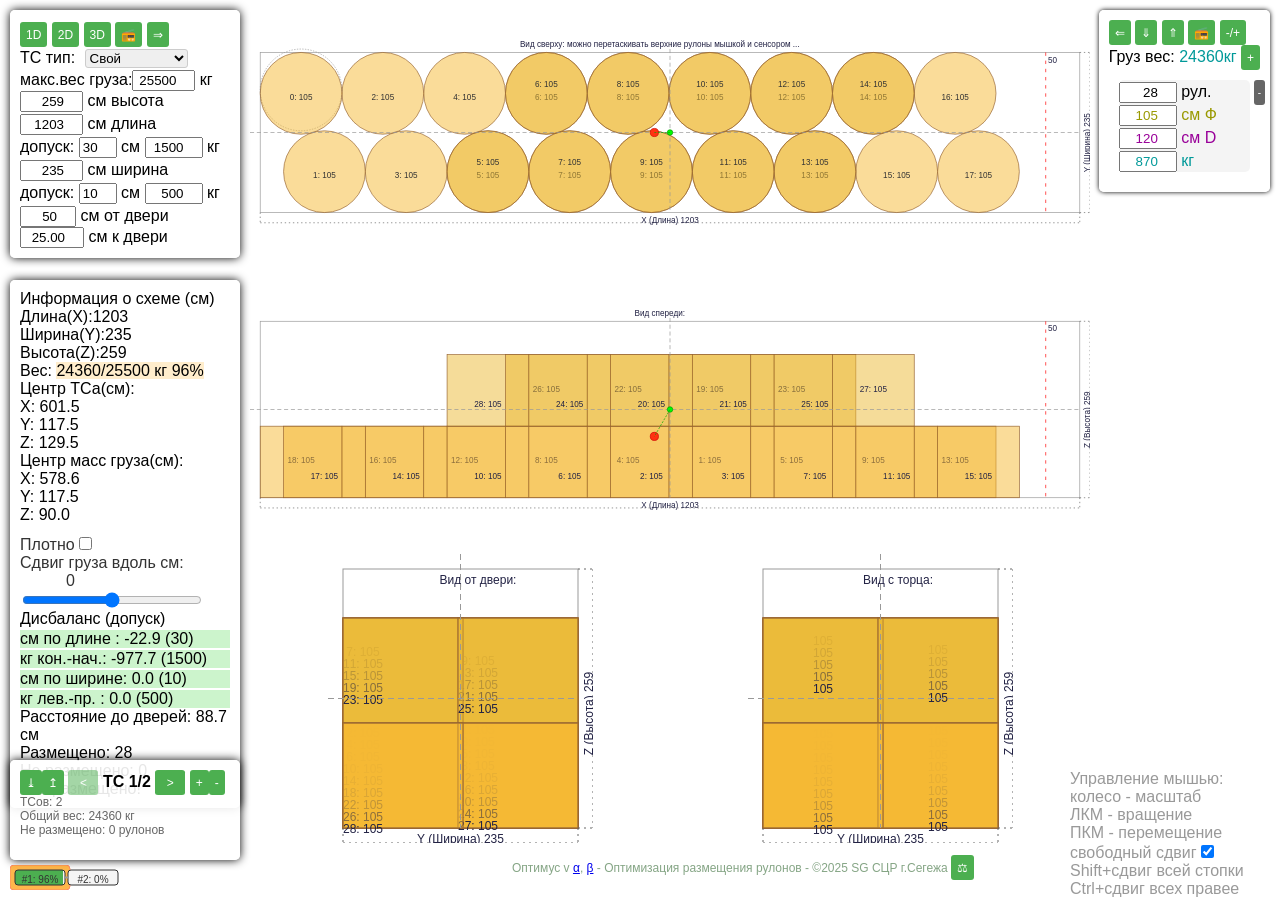
==== commit 42f9418c: "v25" ====
--- a/index.html
+++ b/index.html
@@ -284,7 +284,7 @@
 		</div>
     </div>
     <div id="copyr">
-		Оптимус - Оптимизация размещения рулонов - &copy;2025 SG СЦР г.Сегежа
+		Оптимус v <a href="index.html">α</a>, <a href="index.htm">β</a> - Оптимизация размещения рулонов - &copy;2025 SG СЦР г.Сегежа
 		<button id="more-optimize"	title="продолжить оптимизацию">⚖</button>
     </div>
 	<div id="scheme-modal">
@@ -3842,7 +3842,16 @@
 	return rolls;
 }
 
+// fix: Stored XSS — H/D/W/count подставлялись в шаблон через innerHTML как есть,
+//      а приходить они могли из JSON схемы или localStorage. Приводим к числу | 2026-10-05 | Моро
+// БЫЛО:
+// function addRollSet(H = 88, D = 90, W = 800, count = 1) {// добавления нового набора рулонов
+// 	const rollSetsContainer = document.querySelector('#rolls-settings');
 function addRollSet(H = 88, D = 90, W = 800, count = 1) {// добавления нового набора рулонов
+	H = schemeNum(H, 88);
+	D = schemeNum(D, 90);
+	W = schemeNum(W, 800);
+	count = schemeNum(count, 1);
 	const rollSetsContainer = document.querySelector('#rolls-settings');
 	const rollSetTemplate = 
 		`<div class="roll-set" onChange="calcWsetAll()" >
@@ -4181,12 +4190,35 @@
         schemeItem.style.cursor = 'pointer';
         schemeItem.style.display = 'flex';
         schemeItem.style.justifyContent = 'space-between';
-        
-        schemeItem.innerHTML = `<div>
-<button class="load-btn" data-scheme="${scheme}"> ↤ </button>
-<span>${scheme}</span>
-<button class="delete-btn" data-scheme="${scheme}">x</button></div>`;
-        
+
+        // fix: Stored/DOM XSS — имя схемы вставлялось через innerHTML без экранирования | 2026-10-05 | Моро
+        // БЫЛО (имя схемы попадало в HTML как разметка, атрибут data-scheme и confirm()):
+        // schemeItem.innerHTML = `<div>
+        // <button class="load-btn" data-scheme="${scheme}"> ↤ </button>
+        // <span>${scheme}</span>
+        // <button class="delete-btn" data-scheme="${scheme}">x</button></div>`;
+        // Разметка строится через DOM API: текст попадает только в textContent,
+        // значение атрибута — только в dataset, HTML-инъекция невозможна.
+        const schemeRow = document.createElement('div');
+
+        const loadBtn = document.createElement('button');
+        loadBtn.className = 'load-btn';
+        loadBtn.dataset.scheme = scheme;
+        loadBtn.textContent = ' ↤ ';
+        schemeRow.appendChild(loadBtn);
+
+        const schemeName = document.createElement('span');
+        schemeName.textContent = scheme;
+        schemeRow.appendChild(schemeName);
+
+        const deleteBtn = document.createElement('button');
+        deleteBtn.className = 'delete-btn';
+        deleteBtn.dataset.scheme = scheme;
+        deleteBtn.textContent = 'x';
+        schemeRow.appendChild(deleteBtn);
+
+        schemeItem.appendChild(schemeRow);
+
         listContainer.appendChild(schemeItem);
     });
     
@@ -4212,7 +4244,14 @@
 
 async function loadSchemeFromServer(schemeName) {// Загрузка схемы с сервера
     try {
-        const response = await fetch( url_service+`data/${schemeName}`);
+        // fix: имя схемы подставлялось в URL без экранирования —
+        //       символы /, ?, #, % меняли запрашиваемый путь | 2026-10-05 | Моро
+        // БЫЛО:
+        // const response = await fetch( url_service+`data/${schemeName}`);
+        const safeName = String(schemeName);
+        if (!/^[A-Za-z0-9_.\-]+\.json$/.test(safeName)) throw new Error('Некорректное имя схемы');
+
+        const response = await fetch( url_service+`data/${encodeURIComponent(safeName)}`);
         if (!response.ok) throw new Error('Схема не найдена');
         
         const scheme = await response.json();
@@ -4226,7 +4265,16 @@
 
 async function deleteSchemeFromServer(schemeName) {// Удаление схемы с сервера
     try {
-        const response = await fetch('delete_scheme.php', {
+        // fix: обращение к несуществующему delete_scheme.php — удаление не работало, 405 | 2026-10-05 | Моро
+        // БЫЛО:
+        // const response = await fetch('delete_scheme.php', {
+        //     method: 'POST',
+        //     headers: {
+        //         'Content-Type': 'application/json',
+        //     },
+        //     body: JSON.stringify({ filename: schemeName })
+        // });
+        const response = await fetch( url_service+'del_scheme.php', {
             method: 'POST',
             headers: {
                 'Content-Type': 'application/json',
@@ -5379,6 +5427,43 @@
     };
 }
 
+// fix: Stored XSS — числовые поля из JSON схемы не приводились к числу и попадали
+//      в innerHTML (`${oContainer.L}`, `${roll.id}` и т.п.) как есть, поэтому файл
+//      схемы мог содержать HTML-разметку | 2026-10-05 | Моро
+function schemeNum(value, fallback) {
+    if (fallback === undefined) fallback = 0;
+    const n = Number(value);
+    return Number.isFinite(n) ? n : fallback;
+}
+
+// fix: параметры ТС — каждый известный ключ берётся с приведением к числу | 2026-10-05 | Моро
+function schemeParams(source, defaults) {
+    const out = {};
+    const src = (source && typeof source === 'object') ? source : {};
+    for (const key of Object.keys(defaults)) {
+        out[key] = schemeNum(src[key], defaults[key]);
+    }
+    return out;
+}
+
+// fix: цвет из файла схемы принимается только если он выглядит как валидный CSS-цвет,
+//      иначе THREE.Color бросал исключение и загрузка схемы падала | 2026-10-05 | Моро
+function schemeColor(value) {
+    if (typeof value !== 'string') return null;
+    const v = value.trim();
+    if (/^#[0-9a-fA-F]{3,8}$/.test(v)) return v;
+    if (/^[0-9]{1,10}$/.test(v)) return v;
+    if (/^[a-zA-Z]{3,20}$/.test(v)) return v;
+    return null;
+}
+
+// Параметры ТС по умолчанию (используются для приведения и для старых схем)
+const SCHEME_CONTAINER_DEFAULTS = {
+    L: 1203, T: 235, H: 259,
+    maxW: 25500, maxCML: 30, maxCMT: 10,
+    maxKGL: 1500, maxKGT: 500, minCMDoor: 50, minDimX: 25
+};
+
 function loadScheme(scheme) {// Инициализация обработчиков для кнопок загрузки/сохранения
     if (!scheme) return;
     
@@ -5387,10 +5472,23 @@
     oContainerIndex = 0;
     
     // 2. Восстанавливаем наборы рулонов
+    // fix: H/D/W/count приводятся к числу — иначе строка из JSON попадала дальше
+    //      в разметку как есть | 2026-10-05 | Моро
+    // БЫЛО:
+    // document.querySelectorAll('.roll-set').forEach(el => el.remove());
+    // if (scheme.rollSets && scheme.rollSets.length > 0) {
+    //     scheme.rollSets.forEach(roll => {
+    //         addRollSet(roll.H, roll.D, roll.W, roll.count);
+    //     });
+    // } else {
+    //     // Дефолтные значения, если в схеме нет наборов
+    //     addRollSet(100, 120, 870, 28);
+    // }
     document.querySelectorAll('.roll-set').forEach(el => el.remove());
     if (scheme.rollSets && scheme.rollSets.length > 0) {
         scheme.rollSets.forEach(roll => {
-            addRollSet(roll.H, roll.D, roll.W, roll.count);
+            const src = (roll && typeof roll === 'object') ? roll : {};
+            addRollSet(schemeNum(src.H, 100), schemeNum(src.D, 120), schemeNum(src.W, 870), schemeNum(src.count, 1));
         });
     } else {
         // Дефолтные значения, если в схеме нет наборов
@@ -5400,42 +5498,91 @@
     // 3. Восстанавливаем цепочку ТС
     if (scheme.version === "1.1" && scheme.containers) {
         // Новая версия с поддержкой цепочки ТС
+        // fix: Stored XSS — параметры, координаты и рулоны из JSON брались без приведения
+        //      к числу и попадали в innerHTML как есть; отсутствующий массив rolls давал
+        //      исключение и ломал загрузку | 2026-10-05 | Моро
+        // БЫЛО:
+        // scheme.containers.forEach(containerData => {
+        //     const container = new Container({
+        //         ...containerData.params,
+        //         trainIndex: currentTrain.containers.length,
+        //         id: `container-${Date.now()}-${currentTrain.containers.length}`
+        //     });
+        //     
+        //     // Восстанавливаем рулоны
+        //     container.rolls = containerData.rolls.map(r => {
+        //         const roll = new Roll(r.id, r.H, r.D, r.W);
+        //         Object.assign(roll, {
+        //             x: r.x,
+        //             y: r.y,
+        //             z: r.z,
+        //             s: r.s,
+        //             row: r.row,
+        //             color: r.color || styleColorFillRoll(roll)
+        //         });
+        //         return roll;
+        //     });
+        //     
+        //     // Восстанавливаем центр масс
+        //     container.centerOfMass = containerData.centerOfMass || {
+        //         x: container.L / 2,
+        //         y: container.T / 2,
+        //         z: container.H / 2
+        //     };
+        //     
+        //     currentTrain.containers.push(container);
+        // });
         scheme.containers.forEach(containerData => {
+            const src = (containerData && typeof containerData === 'object') ? containerData : {};
+
             const container = new Container({
-                ...containerData.params,
+                ...schemeParams(src.params, SCHEME_CONTAINER_DEFAULTS),
                 trainIndex: currentTrain.containers.length,
                 id: `container-${Date.now()}-${currentTrain.containers.length}`
             });
-            
+
             // Восстанавливаем рулоны
-            container.rolls = containerData.rolls.map(r => {
-                const roll = new Roll(r.id, r.H, r.D, r.W);
+            const rawRolls = Array.isArray(src.rolls) ? src.rolls : [];
+            container.rolls = rawRolls.map(r => {
+                const raw = (r && typeof r === 'object') ? r : {};
+                const roll = new Roll(schemeNum(raw.id), schemeNum(raw.H), schemeNum(raw.D), schemeNum(raw.W));
                 Object.assign(roll, {
-                    x: r.x,
-                    y: r.y,
-                    z: r.z,
-                    s: r.s,
-                    row: r.row,
-                    color: r.color || styleColorFillRoll(roll)
+                    x: schemeNum(raw.x),
+                    y: schemeNum(raw.y),
+                    z: schemeNum(raw.z),
+                    s: schemeNum(raw.s),
+                    row: schemeNum(raw.row),
+                    color: schemeColor(raw.color) || styleColorFillRoll(roll)
                 });
                 return roll;
             });
-            
+
             // Восстанавливаем центр масс
-            container.centerOfMass = containerData.centerOfMass || {
+            const com = (src.centerOfMass && typeof src.centerOfMass === 'object') ? src.centerOfMass : null;
+            container.centerOfMass = com ? {
+                x: schemeNum(com.x, container.L / 2),
+                y: schemeNum(com.y, container.T / 2),
+                z: schemeNum(com.z, container.H / 2)
+            } : {
                 x: container.L / 2,
                 y: container.T / 2,
                 z: container.H / 2
             };
-            
+
             currentTrain.containers.push(container);
         });
         
         // Восстанавливаем неразмещенные рулоны
         if (scheme.unplacedRolls) {
             currentTrain.unplacedRolls = scheme.unplacedRolls.map(r => {
-                const roll = new Roll(r.id, r.H, r.D, r.W);
-                roll.placementError = r.placementError || "";
+                const raw = (r && typeof r === 'object') ? r : {};
+                const roll = new Roll(schemeNum(raw.id), schemeNum(raw.H), schemeNum(raw.D), schemeNum(raw.W));
+                // fix: сообщение — обычная строка с ограничением длины; экранирование
+                //      выполняется в точке вывода (textContent) | 2026-10-05 | Моро
+                // БЫЛО:
+                // const roll = new Roll(r.id, r.H, r.D, r.W);
+                // roll.placementError = r.placementError || "";
+                roll.placementError = String(raw.placementError || "").slice(0, 500);
                 return roll;
             });
         }
@@ -5448,53 +5595,105 @@
         oContainer = currentTrain.containers[oContainerIndex];
     } else {
         // Старая версия схемы (один ТС)
-        const containerParams = scheme.containerParams || {
-            L: 1203,
-            T: 235,
-            H: 259,
-            maxW: 25500,
-            maxCML: 30,
-            maxCMT: 10,
-            maxKGL: 1500,
-            maxKGT: 500,
-            minCMDoor: 50,
-            minDimX: 25
-        };
-        
+        // fix: Stored XSS — параметры/координаты/рулоны из JSON брались без приведения
+        //      к числу и попадали в innerHTML как есть | 2026-10-05 | Моро
+        // БЫЛО:
+        // const containerParams = scheme.containerParams || {
+        //     L: 1203,
+        //     T: 235,
+        //     H: 259,
+        //     maxW: 25500,
+        //     maxCML: 30,
+        //     maxCMT: 10,
+        //     maxKGL: 1500,
+        //     maxKGT: 500,
+        //     minCMDoor: 50,
+        //     minDimX: 25
+        // };
+        // 
+        // const container = new Container({
+        //     ...containerParams,
+        //     trainIndex: 0,
+        //     id: `container-${Date.now()}-0`
+        // });
+        // 
+        // // Восстанавливаем рулоны
+        // if (scheme.rolls) {
+        //     container.rolls = scheme.rolls.map(r => {
+        //         const roll = new Roll(r.id, r.H, r.D, r.W);
+        //         Object.assign(roll, {
+        //             x: r.x,
+        //             y: r.y,
+        //             z: r.z,
+        //             s: r.s,
+        //             row: r.row,
+        //             color: r.color || styleColorFillRoll(roll)
+        //         });
+        //         return roll;
+        //     });
+        // }
+        // 
+        // // Восстанавливаем центр масс
+        // container.centerOfMass = scheme.centerOfMass || {
+        //     x: container.L / 2,
+        //     y: container.T / 2,
+        //     z: container.H / 2
+        // };
+        // 
+        // // Восстанавливаем неразмещенные рулоны
+        // if (scheme.unplacedRolls) {
+        //     currentTrain.unplacedRolls = scheme.unplacedRolls.map(r => {
+        //         const roll = new Roll(r.id, r.H, r.D, r.W);
+        //         roll.placementError = r.placementError || "";
+        //         return roll;
+        //     });
+        // }
         const container = new Container({
-            ...containerParams,
+            ...schemeParams(scheme.containerParams, SCHEME_CONTAINER_DEFAULTS),
             trainIndex: 0,
             id: `container-${Date.now()}-0`
         });
-        
+
         // Восстанавливаем рулоны
-        if (scheme.rolls) {
+        if (Array.isArray(scheme.rolls)) {
             container.rolls = scheme.rolls.map(r => {
-                const roll = new Roll(r.id, r.H, r.D, r.W);
+                const raw = (r && typeof r === 'object') ? r : {};
+                const roll = new Roll(schemeNum(raw.id), schemeNum(raw.H), schemeNum(raw.D), schemeNum(raw.W));
                 Object.assign(roll, {
-                    x: r.x,
-                    y: r.y,
-                    z: r.z,
-                    s: r.s,
-                    row: r.row,
-                    color: r.color || styleColorFillRoll(roll)
+                    x: schemeNum(raw.x),
+                    y: schemeNum(raw.y),
+                    z: schemeNum(raw.z),
+                    s: schemeNum(raw.s),
+                    row: schemeNum(raw.row),
+                    color: schemeColor(raw.color) || styleColorFillRoll(roll)
                 });
                 return roll;
             });
         }
-        
+
         // Восстанавливаем центр масс
-        container.centerOfMass = scheme.centerOfMass || {
+        const oldCom = (scheme.centerOfMass && typeof scheme.centerOfMass === 'object') ? scheme.centerOfMass : null;
+        container.centerOfMass = oldCom ? {
+            x: schemeNum(oldCom.x, container.L / 2),
+            y: schemeNum(oldCom.y, container.T / 2),
+            z: schemeNum(oldCom.z, container.H / 2)
+        } : {
             x: container.L / 2,
             y: container.T / 2,
             z: container.H / 2
         };
-        
+
         // Восстанавливаем неразмещенные рулоны
         if (scheme.unplacedRolls) {
             currentTrain.unplacedRolls = scheme.unplacedRolls.map(r => {
-                const roll = new Roll(r.id, r.H, r.D, r.W);
-                roll.placementError = r.placementError || "";
+                const raw = (r && typeof r === 'object') ? r : {};
+                const roll = new Roll(schemeNum(raw.id), schemeNum(raw.H), schemeNum(raw.D), schemeNum(raw.W));
+                // fix: сообщение — обычная строка с ограничением длины; экранирование
+                //      выполняется в точке вывода (textContent) | 2026-10-05 | Моро
+                // БЫЛО:
+                // const roll = new Roll(r.id, r.H, r.D, r.W);
+                // roll.placementError = r.placementError || "";
+                roll.placementError = String(raw.placementError || "").slice(0, 500);
                 return roll;
             });
         }
@@ -5529,7 +5728,10 @@
     // Для кнопки загрузки с сервера
     document.getElementById('load-from-server').addEventListener('click', async () => {
         try {
-            const response = await fetch( url_service+'get_schemes.php');
+            // fix: get_schemes.php не существует (HTTP 404), есть list_schemes.php | 2026-10-05 | Моро
+            // БЫЛО:
+            // const response = await fetch( url_service+'get_schemes.php');
+            const response = await fetch( url_service+'list_schemes.php');
             const schemes = await response.json();
             
             if (schemes.length > 0) {
@@ -5544,68 +5746,76 @@
     });
 }
 
-function showSchemeListModal(schemes) {// Показ модального окна со списком схем
-    const modal = document.getElementById('scheme-modal');
-    const list = document.getElementById('scheme-list');
-    
-    list.innerHTML = '';
-    schemes.forEach(scheme => {
-        const item = document.createElement('div');
-        item.className = 'scheme-item';
-        item.innerHTML = `
-            <div>
-                <strong>${scheme.name}</strong>
-                <small>${new Date(scheme.date).toLocaleString()}</small>
-                <button class="load-btn" data-id="${scheme.id}">Загрузить</button>
-                <button class="delete-btn" data-id="${scheme.id}">Удалить</button>
-            </div>
-            <div>ТС: ${scheme.containerCount || 1}, Вес: ${scheme.totalWeight || 0} кг</div>
-        `;
-        list.appendChild(item);
-    });
-    
-    // Обработчики для кнопок
-    list.querySelectorAll('.load-btn').forEach(btn => {
-        btn.addEventListener('click', async () => {
-            const schemeId = btn.getAttribute('data-id');
-            try {
-                const response = await fetch( url_service+`get_scheme.php?id=${schemeId}`);
-                const scheme = await response.json();
-                loadScheme(scheme);
-                modal.style.display = 'none';
-            } catch (error) {
-                console.error('Ошибка загрузки схемы:', error);
-                alert('Ошибка загрузки схемы');
-            }
-        });
-    });
-    
-    list.querySelectorAll('.delete-btn').forEach(btn => {
-        btn.addEventListener('click', async () => {
-            if (confirm('Удалить эту схему?')) {
-                const schemeId = btn.getAttribute('data-id');
-                try {
-                    const response = await fetch( url_service+`delete_scheme.php?id=${schemeId}`);
-                    const result = await response.json();
-                    if (result.success) {
-                        btn.closest('.scheme-item').remove();
-                    } else {
-                        alert('Ошибка удаления: ' + result.message);
-                    }
-                } catch (error) {
-                    console.error('Ошибка удаления схемы:', error);
-                    alert('Ошибка удаления схемы');
-                }
-            }
-        });
-    });
-    
-    // Кнопка закрытия
-    document.getElementById('close-modal').addEventListener('click', () => {
-        modal.style.display = 'none';
-    });
-    
-    modal.style.display = 'block';
+// fix: функция обращалась к несуществующим get_scheme.php/delete_scheme.php и ждала
+// объекты {name,date,id}, тогда как list_schemes.php отдаёт массив имён файлов.
+// Кнопка "загрузить с сервера" не работала. Теперь используется рабочая renderSchemeList. | 2026-10-05 | Моро
+// БЫЛО:
+// function showSchemeListModal(schemes) {// Показ модального окна со списком схем
+//     const modal = document.getElementById('scheme-modal');
+//     const list = document.getElementById('scheme-list');
+//     
+//     list.innerHTML = '';
+//     schemes.forEach(scheme => {
+//         const item = document.createElement('div');
+//         item.className = 'scheme-item';
+//         item.innerHTML = `
+//             <div>
+//                 <strong>${scheme.name}</strong>
+//                 <small>${new Date(scheme.date).toLocaleString()}</small>
+//                 <button class="load-btn" data-id="${scheme.id}">Загрузить</button>
+//                 <button class="delete-btn" data-id="${scheme.id}">Удалить</button>
+//             </div>
+//             <div>ТС: ${scheme.containerCount || 1}, Вес: ${scheme.totalWeight || 0} кг</div>
+//         `;
+//         list.appendChild(item);
+//     });
+//     
+//     // Обработчики для кнопок
+//     list.querySelectorAll('.load-btn').forEach(btn => {
+//         btn.addEventListener('click', async () => {
+//             const schemeId = btn.getAttribute('data-id');
+//             try {
+//                 const response = await fetch( url_service+`get_scheme.php?id=${schemeId}`);
+//                 const scheme = await response.json();
+//                 loadScheme(scheme);
+//                 modal.style.display = 'none';
+//             } catch (error) {
+//                 console.error('Ошибка загрузки схемы:', error);
+//                 alert('Ошибка загрузки схемы');
+//             }
+//         });
+//     });
+//     
+//     list.querySelectorAll('.delete-btn').forEach(btn => {
+//         btn.addEventListener('click', async () => {
+//             if (confirm('Удалить эту схему?')) {
+//                 const schemeId = btn.getAttribute('data-id');
+//                 try {
+//                     const response = await fetch( url_service+`delete_scheme.php?id=${schemeId}`);
+//                     const result = await response.json();
+//                     if (result.success) {
+//                         btn.closest('.scheme-item').remove();
+//                     } else {
+//                         alert('Ошибка удаления: ' + result.message);
+//                     }
+//                 } catch (error) {
+//                     console.error('Ошибка удаления схемы:', error);
+//                     alert('Ошибка удаления схемы');
+//                 }
+//             }
+//         });
+//     });
+//     
+//     // Кнопка закрытия
+//     document.getElementById('close-modal').addEventListener('click', () => {
+//         modal.style.display = 'none';
+//     });
+//     
+//     modal.style.display = 'block';
+// }
+function showSchemeListModal(schemes) {
+    renderSchemeList(schemes);
+    document.getElementById('scheme-modal').style.display = 'block';
 }
 
 function generateView() {// генерации видов
@@ -5752,7 +5962,20 @@
 		oContainer.unplacedRolls.forEach( roll => {
 			const errorItem = document.createElement('div');
 			errorItem.className = 'error-item';
-			errorItem.innerHTML = '<strong>'+roll.id+'</strong>: <small>'+roll.H+', '+roll.D+', '+roll.W+'</small> '+roll.placementError;
+			// fix: Stored XSS — placementError приходил из JSON схемы и подставлялся
+			//      в innerHTML конкатенацией. Теперь текст попадает только через
+			//      textContent, HTML-разметка не интерпретируется | 2026-10-05 | Моро
+			// БЫЛО:
+			// errorItem.innerHTML = '<strong>'+roll.id+'</strong>: <small>'+roll.H+', '+roll.D+', '+roll.W+'</small> '+roll.placementError;
+			const errId = document.createElement('strong');
+			errId.textContent = roll.id;
+			const errDims = document.createElement('small');
+			errDims.textContent = roll.H + ', ' + roll.D + ', ' + roll.W;
+
+			errorItem.appendChild(errId);
+			errorItem.appendChild(document.createTextNode(': '));
+			errorItem.appendChild(errDims);
+			errorItem.appendChild(document.createTextNode(' ' + roll.placementError));
 			errorList.appendChild(errorItem);
 		});
 	}
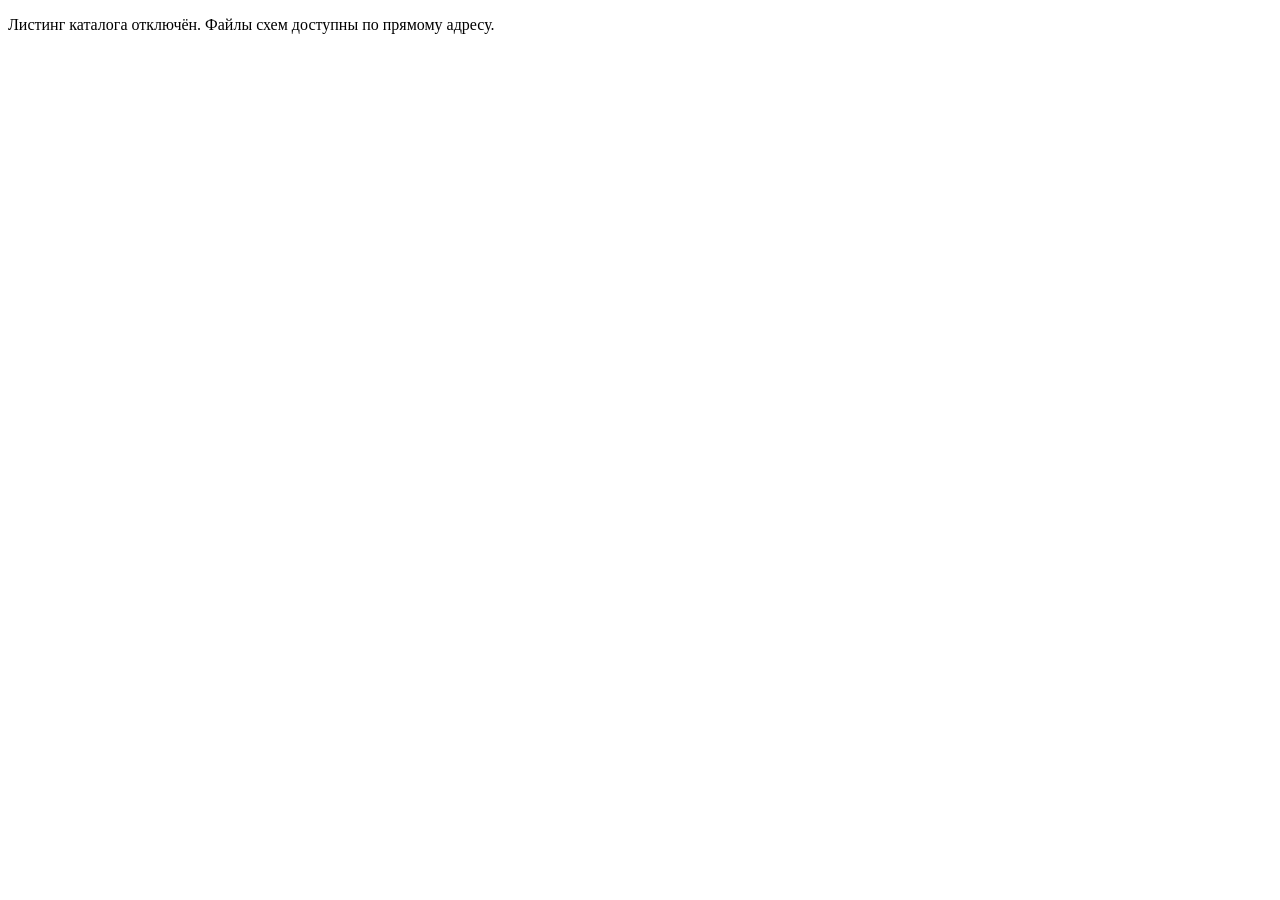
==== commit 4c6019cc: "Add files via upload" ====
--- a/index.html
+++ b/index.html
@@ -1,6057 +1,16 @@
 <!DOCTYPE html>
+<!--
+    fix: закрыт листинг каталога data/ (nginx autoindex отдавал список всех схем) | 2026-10-05 | Моро
+    Прямой доступ к файлам data/*.json НЕ ограничивается — приложение читает их через fetch(),
+    а схемы и так доступны любому в локальной сети. Блокируется только оглавление каталога.
+-->
 <html lang="ru">
 <head>
-<title>Оптимус v12.8 - Оптимизация размещения рулонов - СЦР Сегежа</title>
-<meta name="author" content="Болотов Андрей Александрович">
-<meta name="description" content="Обновления:
-1. тип ТС Контейнер
-2. Гексагональная, жадная упаковка вокруг динамического центра dim
-3. 3D визуализация
-4. 2D визуализация
-5. Упоры как переворачивание стопки (опускания для последних при расстановке рулонов верхнего ряда)
-6. Настроить перестановку рулонов для минимизации дисбаланса
-6.1 Уточнить деление на половинки по части рулона не линейно, а пропорционально пложщди сегмента круга, а значит деление веса точнее
-6.2 Адаптация для разных даметров, стопки только одного диаметра
-6.3 Обший вес и дисбаланс веса считает правильно 
-7.1 Хранение указанных пользователем данных и восстановление их при отрытии 
-7.2 Интерактивный сдвиг позиции рулона в схеме вида сверху
-7.3 Разноцветные группы рулонов
-7.4 Интерактивный сдвиг позиции рулона в 3D схеме
-7.5 сдвиг всех позиций продольно (X) ползунком влево и вправо до лини отступа от дверей 
-8.1 Shift+сдвиг всех правее
-8.2 централизация нечетного крайнего в верхнем ряду рулона для лучшего баланса по ширине
-8.3 разные диаметры в одно ТС
-8.4 варианты позиций ранее расчитанных для перетаскивания
-8.5 случайные наборы рулонов
-9.1 случайный выбор вариантов ветвления с закреплением для следующих рядов для симметрии расположения
-9.2 Ctrl+сдвиг всей стопки
-9.3 ветвление расстановки рулона в ширину (два касания рулона+стенки или рулон+рулон как точки ветвления и набора вариантов для последующей минимизации дисбаланса)
-9.4 перенос на рулон
-9.5 итог веса и цвета набора
-10.1 сохранять, скачивать, загружать Схемы и восстанавливать из нее все параметры
-10.2 печатная форма
-11	типы ТС (Авто, Вагон)
-12	планирование схем размещения на цепочку ТС (контейнерный поезд), по списку наборов груза и списку ТС, формировать оптимальное деление груза по ТС
-12.5 правки интерфейса и кода
-12.6 размещение лишнего груза не рядом а в след. ТС
-12.7 центровать и с нижнего слоя на верхний
-12.8 оптимизация сложных составов ТС
-Идеи для развития:
-- опция выравнивнаия, после свига рукой возможно близкое прилипание, а справа от него и до двери престроить рулоны.
-"> 
-<meta http-equiv="content-type" content="text/html; charset=utf-8">
-<style>
-#body {font-family: Tahoma,Arial,sans-serif; margin: 0px; overflow: hidden; background: rgba(255,255,255);}
-.panel1D, .panel2D {display: none; position: absolute;top: 0px;bottom: 0px; left: 0px; right: 0px; padding: 0px 190px 0px 250px; margin: 0px;max-width: 100%;max-height: 100%;overflow: auto;background: rgba(255,255,255);}
-.print-container { display: flex; flex-wrap: wrap; gap: 0px; margin: 0; padding: 0px; }
-.view-container { padding: 0px; margin: 0px;}
-.container-rect { fill: none; stroke: #999; stroke-width: 1; padding: 0px; }
-.container-unplaced { fill: none; stroke: #FF0000; stroke-width: 1; padding: 0px; }
-.roll-rect { fill: rgba(204,153,51,0.2); stroke: #996633; stroke-width: 1; }
-.roll-circle { fill: rgba(204,153,51,0.4); stroke: #996633; stroke-width: 1; }
-.roll-pos { fill: none; stroke: #999999; stroke-width: 1; stroke-dasharray: 2,2; }
-.axis		{ stroke: #999; stroke-width: 1; stroke-dasharray: 6,4; }
-.axis-label { font-size: 12px; fill: #555; }
-.dim-line	{ stroke: #666; stroke-width: 1; stroke-dasharray: 2,4; }
-.dim-text	{ font-size: 12px; fill: #222244; }
-.title { text-align: center; font-size: 20px; margin: 0; color: #2c3e50; }
-.subtitle { text-align: center; font-size: 12px; color: #7f8c8d; margin-bottom: 0px; }
-.roll-rect.dragging {stroke: #00FF00;stroke-width: 2;fill-opacity: 0.5;}
-.valid-drop-target {stroke: #00FF00;stroke-width: 2;stroke-dasharray: 5,5;fill-opacity: 0;}
-.roll-circle.dragging {stroke: #0000FF;stroke-width: 2;fill-opacity: 0.7;transition: transform 0.2s ease-out;}
-.roll-circle.snapping {	transition: cx 0.3s ease-out, cy 0.3s ease-out;}
-.roll-label {font-size: 12px;fill: #333;pointer-events: none;user-select: none;color:#333333;background: rgba(255,255,255,0.7);transition: transform 0.3s ease-out; }
-svg { display: block; margin: 0 auto; padding: 0px; }
-canvas {display: block;}
-.setting-row {padding:2px 0 0 0;margin:0px;}
-.setting-rowlabel {display:inline-blockwidth:90px}
-#container-settings {position:absolute;top:10px;left:10px;background:rgba(255,255,255,0.9);padding:10px;border-radius:5px;box-shadow: 0 0 10px;rgba(0,0,0,0.2);width:210px;max-height:240px;overflow-y:auto;}
-#info-panel {position:absolute;top:280px;left:10px;background:rgba(255,255,255,0.9);padding:10px;border-radius:5px;box-shadow: 0 0 10px;rgba(0,0,0,0.2);width:210px;max-height:70%;overflow-y:auto;}
-.warnings { position: fixed; bottom: 20px; right: 20px; background: #fff3e0; border-left: 4px solid #ff9800; padding: 15px; border-radius: 4px; max-width: 400px; z-index: 1000; box-shadow: 0 3px 10px rgba(0,0,0,0.1)}
-.error {background:rgba(255,200,200,0.9);padding:1px}
-.metric {font-weight:italic;}
-.deviation {padding:3pxborder-radius:3px;margin-top:2px}
-.normal {background-color:rgba(0,200,0,0.2)}
-.warning {background-color:rgba(255,165,0,0.2)}
-.critical {background-color:rgba(255,0,0,0.2)}
-#controls {position:absolute;bottom:0px;left:auto;right:0px;color:rgba(51,51,51,0.5);width:200px;height:120px;margin:auto;padding:10px;border-radius:5px}
-input {text-align:right;}
-#maxCML, #maxCMT {width:30px;}
-#maxKGL, #maxKGT {width:50px;}
-#maxW,#L,#H,#T {width:55px;}
-.roll-set input {width:50px;}
-#rolls-settings {position:absolute; top:10px; right:10px; background:rgba(255,255,255,0.9); padding:10px; border-radius:5px; box-shadow: 0 0 5px; rgba(0,0,0,0.2); max-width:180px; z-index:10; max-height:95%; overflow-y:auto}
-.roll-set {background:rgba(240,240,240,0.7);padding:0px;margin:10px;border-radius:5px;position:relative}
-.remove-roll-set {position:absolute;top:0px;right:-15px;background:#666;padding:2px 4px;font-size:10px}
-#copyr {position:absolute; top:95%; left:40%; font-size:12px; color:rgba(51,105,51,0.6); margin:auto; max-height:auto; width:auto;}
-.slider-container {margin-top: 10px;color: #333;}
-#rolls-slider {width: 180px; vertical-align: middle;}
-#slider-value {display: inline-block;width: 50px;text-align: right;margin-left: 5px;}
-#slider-value.out-of-bounds { color: red; }
-button {height:25px; background:#4CAF50; font-size: 12px; color:white; border:none; border-radius:3px; cursor:pointer; margin:0px}
-button:hover {background:#ff9900}
-.drag-controls * {cursor: grab !important;}
-.drag-controls .dragging {cursor: grabbing !important;}
-.drag-controls *:active { cursor: grabbing; }
-.colorH{color: #990;}
-.colorD{color: #909;}
-.colorW{color: #099;}
-#scheme-modal {display:none; position:fixed; top:0; left:0; width:100%; height:100%; background:rgba(0,0,0,0.5); z-index:1000;}
-#scheme-modal div {box-shadow: 0 0 10px rgba(0,0,0,0.2); background:white; width:80%; max-width:500px; margin:50px auto; padding:20px; border-radius:5px;}
-#scheme-list {max-height:300px; overflow-y:auto; margin:10px 0;}
-#scheme-list button {padding: 3px 8px;margin-left: 5px;font-size: 10px;background: #4CAF50;color: white;border: none;border-radius: 3px;cursor: pointer;}
-#scheme-list button.delete-btn {    background: #f44336;}
-#scheme-list button:hover {    opacity: 0.8;}
-#scheme-list div:hover {    background: #f5f5f5;}
-#ts-type {padding: 0px;border-radius: 3px;border: 1px solid #ccc; margin-left: 5px;}
-#container-settings input:disabled {background-color: #f5f5f5;color: #666;}
-.train-container {margin-bottom: 0px; border: 1px solid #ddd; padding: 5px; border-radius: 3px;}
-.container-metrics {color: #666; font-size: 12px;}
-.unplaced-rolls {margin-top: 20px;padding-top: 20px;border-top: 2px dashed #ccc;}
-.container-view {margin-bottom: 25px;border: 1px solid #e0e0e0;border-radius: 8px;overflow: hidden;box-shadow: 0 2px 4px rgba(0,0,0,0.1);}
-.container-header {padding: 2px; font-weight: bold; margin: 0px; font-size: 10px;}
-.capacity-badge {padding: 3px 8px;border-radius: 12px;font-size: 12px;font-weight: bold;}
-.capacity-badge.normal {background: #e8f5e9;color: #2e7d32;}
-.capacity-badge.warning {background: #fff8e1;color: #ff8f00;}
-.capacity-badge.critical {background: #ffebee;color: #c62828;}
-.container-controls {padding: 10px;background: #fafafa;display: flex;gap: 8px;}
-.btn-optimize, .btn-balance {padding: 5px 10px;font-size: 12px;border: none;border-radius: 4px;cursor: pointer;}
-.btn-optimize {background: #e3f2fd;color: #1565c0;}
-.btn-balance {background: #f3e5f5;color: #7b1fa2;}
-.container-cluster {background-color: rgba(100, 150, 250, 0.1);border: 1px dashed #6496fa;border-radius: 3px;padding: 5px;margin-bottom: 10px;}
-.cluster-header {font-weight: bold;color: #6496fa;margin-bottom: 5px;}
-.transfer-candidate {animation: pulse 1.5s infinite;stroke-width: 3px;stroke: #ff5722;}
-@keyframes pulse {0% { opacity: 0.7; } 50% { opacity: 1; } 100% { opacity: 0.7; }}
-#current-container-info {font-weight: bold;min-width: 120px;text-align: center;}
-#prev-container, #next-container {width: 30px;  border-radius: 10%; }
-#prev-container:hover, #next-container:hover {background: #e0e0e0;}
-#prev-container:disabled, #next-container:disabled {opacity: 0.5;cursor: not-allowed;}
-#train-view {position:absolute; bottom: 40px; left: 10px; width:210px; height: 80px;  background:rgba(255,255,255,0.9); padding:10px; border-radius:5px;box-shadow: 0 0 10px; rgba(0,0,0,0.2);  overflow:auto; z-index:100;}
-#train-overview	{position:absolute; width:210px; bottom:10px; left: 10px; align-items: center;  z-index:100;}
-#train-controls {overflow: auto;}
-.train-container-rect {stroke: #333;stroke-width: 1;transition: all 0.3s ease;cursor: pointer;}
-.train-container-rect:hover {stroke-width: 2;stroke: #ff5722;}
-.train-container-text {font-size: 10px;fill: #333;text-anchor: middle;pointer-events: none;}
-.train-connection {stroke: #999;stroke-width: 2;stroke-dasharray: 4,2;}
-.current-container-indicator {fill: #ff9800;stroke: #ff5722;stroke-width: 1;opacity: 0.7;}
-.train-list-container { margin-top: 10px; }
-.train-list-item { padding: 8px; margin: 5px 0; background: #f5f5f5; border-radius: 4px; cursor: pointer; display: flex; justify-content: space-between; }
-.train-list-item:hover { background: #e0e0e0; } 
-.train-list-item.active { background: #bbdefb; border-left: 3px solid #2196F3; }
-.unplaced-rolls { margin-top: 15px; padding-top: 15px; border-top: 1px dashed #ccc; } 
-.unplaced-rolls ul { margin: 5px 0; padding-left: 20px; max-height: 200px; overflow-y: auto; } 
-#create-new-container { width: 100%; margin-top: 10px; background: #4caf50; }
-#toggle-view { background: #2196F3; margin-right: 5px; }  
-.list-mode #container-settings, .list-mode #info-panel, .list-mode #panel2D { display: none !important;}
-.list-mode #train-list-view {    display: block !important;}
-@media print {
-.container-rect {	stroke-width: 2px !important;}
-.roll-circle {	stroke-width: 1.5px !important;	fill-opacity: 0.7 !important;}
-.axis {stroke-width: 1.5px !important;}
-.dim-line {stroke-width: 1.2px !important;}
-#topView > svg,#FrontView > svg	{width: 100% !important;height: auto !important;}
-#sideViews svg {width: 40% !important;height: auto !important;}
-#print-container h2 {color: #000;text-align: center;margin-bottom: 20px;}
-@page {size: A4 landscape;margin: 1cm;}
-#print-container {max-width: 100%;max-width: 100%;}
-.scheme-view {page-break-after: always;}
-.scheme-view:last-child {page-break-after: auto;}	
-#print-container > div {page-break-inside: avoid;}
-h2, h3 {page-break-after: avoid;}
-table {page-break-inside: avoid;}	
-}
-</style>
-<script src="lib.min.js"></script>
+    <meta charset="utf-8">
+    <title>optimys/data</title>
+    <meta name="robots" content="noindex, nofollow">
 </head>
-<body id="body" >
-	<div id="train-view" >
-		<div id="train-controls">
-<button id="save-scheme"		title="Сохранить схему на сервер...">⤓</button><button id="load-from-server"	title="Загрузить схему с сервера...">↥</button>
-<button id="prev-container"		title="Предыдущий..."><</button>
-<span	id="current-container-info">ТС 1/1</span>
-<button id="next-container"		title="Следующий...">></button>
-<button id="add-container"		title="Добавить еще ТС...">+</button><button id="remove-container"	title="Удалить ТС!">-</button>
-			<div class="container-metrics" id="train-info" >
-			</div>
-		</div>	
-	</div>
-	<div id="train-overview" >
-		<svg id="train-svg" width="900" height="25"></svg>
-	</div>
-    <div id="train-list-view" class="panel1D">
-		<div id="views-container-list"></div>
-    </div>
-    <div id="panel2D" class="panel1D">
-		<div id="views-container"></div>
-    </div>
-    <div id="container-settings">
-		<div class="setting-row">
-			<button id="print-1d"		title="вид на список ТС"			>1D</button>
-			<button id="print-2d"		title="переключить на плоский вид"	>2D</button>
-			<button id="print-3d"		title="переключить на объёмный вид"	>3D</button>
-			<button id="print-Train" 	title="Печать схемы">📻</button>
-			<button id="update-container" title="изменить загрузку для новых параметров ТСа">⇒</button>
-		</div>
-		<div class="setting-row">
-			<label>ТС тип:
-				<select id="ts-type" onchange="loadTsParams()">
-					<option value="Свой">Свой</option>
-				</select>
-			</label>
-		</div>
-		<div class="setting-row">			
-            <label>макс.вес груза:<input 			id="maxW"		value="25500"	min="1000"	max="99000"	step="100"	type="number" name="container-maxW"> кг</label>
-            <label><input name="container-H" 		id="H"			value="259"		min="200"	max="300"	step="1"	type="number" > см высота</label>
-        </div>
-		<div class="setting-row">			
-            <label><input name="container-L"		id="L"			value="1203"	min="3000"	max="2000"	step="1"	type="number" > см длина</label>
-        </div>
-		<div class="setting-row"> допуск:			
-            <label><input name="container-maxCML"	id="maxCML"		value="30"		min="1"		max="100"	step="1" 	type="number" > см	</label>
-            <label><input name="container-maxKGL"	id="maxKGL"		value="1500"	min="1"		max="5000"	step="10"	type="number" > кг	</label>
-		</div>
-		<div class="setting-row">			
-            <label><input name="container-T"		id="T"			value="235"		min="100"	max="300"	step="1"	type="number" > см ширина</label>
-        </div>
-		<div class="setting-row"> допуск:			
-            <label><input name="container-maxCMT"	id="maxCMT" 	value="10"		min="1"		max="100"	step="1"	type="number" > см	</label>
-            <label><input name="container-maxKGT"	id="maxKGT" 	value="500"		min="1"		max="2000"	step="10"	type="number" > кг	</label>
-		</div>
-        <div class="setting-row">
-			<label><input name="container-minCMDoor"id="minCMDoor"	value="50"		min="0"		max="100"	step="10"	type="number" > см от двери</label>
-			<label><input name="container-minDimX"	id="minDimX"	value="25"		min="-300"	max="1000"	step="10"	type="number" > см к двери	</label>
-		</div>
-    </div>
-    <div id="info-panel">
-        <span>Информация о схеме (см)</span>
-        <div class="metric">Длина(X):<span id="container-L"></span></div>
-        <div class="metric">Ширина(Y):<span id="container-T"></span></div>
-        <div class="metric">Высота(Z):<span id="container-H"></span></div>
-        <div class="metric">Вес: <span id="container-W"></span></div>
-        <div class="metric">Центр ТСа(см):
-            <div>X: <span id="container-center-x"></span></div>
-            <div>Y: <span id="container-center-y"></span></div>
-            <div>Z: <span id="container-center-z"></span></div>
-        </div>
-        <div class="metric">Центр масс груза(см):
-            <div>X: <span id="mass-center-x"></span></div>
-            <div>Y: <span id="mass-center-y"></span></div>
-            <div>Z: <span id="mass-center-z"></span></div>
-        </div>
-		<div class="slider-container">
-			Плотно<input name="CrossStyle" id="CrossStyle" value="1" title="при мин.D < 94 лучше ставить более плотно" type="checkbox">
-			<div>
-				Сдвиг груза вдоль см: <span id="slider-value">0</span>
-			</div>
-			<input type="range" id="rolls-slider" min="-500" max="500" value="0" step="1">
-        </div>
-		<div class="metric">
-			Дисбаланс (допуск)<br>
-            <div id="deviation-x1" class="deviation">см по длине :	<span></span> (<span></span>) </div>
-            <div id="deviation-xW" class="deviation">кг кон.-нач.:	<span></span> (<span></span>) </div>
-            <div id="deviation-y1" class="deviation">см по ширине:	<span></span> (<span></span>)</div>
-            <div id="deviation-yW" class="deviation">кг лев.-пр. :	<span></span> (<span></span>)</div>
-        </div>
-		<div class="metric">Расстояние до дверей: <span id="door-distance"></span> см</div>
-        <div class="metric">Размещено: <span id="placed-count"></span></div>
-        <div class="metric">Не размещено: <span id="unplaced-count"></span></div>
-		<div id="error-panel">
-			<div id="error-list"></div>
-		</div>
-	</div>
-	<div id="rolls-settings">
-		<button id="generate-rolls"  title="Погрузка данного набора рулонов...">⇐</button>
-		<button id="download-scheme"	title="Скачать схему загрузки"	>⇓</button>
-		<button id="load-scheme"		title="Загрузить схему"			>⇑</button>
-		<input type="file" id="scheme-file" accept=".json" style="display: none;">
-		<button id="print-scheme"	title="Печать схемы">📻</button>
-		<button class="add-roll-set" id="random-rolls"  title="Заменить на случайные наборы рулонов...">-/+</button>
-		<br>
-		<span>
-			Груз вес: <span id="rolls-W" class="colorW"></span>
-			<button class="add-roll-set" id="add-roll-set" title="Добавить копию верхнего набора...">+</button>
-		</span>
-	</div>
-    <div id="controls">
-        <div>
-			Управление мышью:<br/>
-			колесо - масштаб<br/>
-			ЛКМ - вращение<br/>
-			ПКМ - перемещение<br/>
-			cвободный сдвиг<input name="FreeStyle"	id="FreeStyle" checked	value="1" title="перемещения рулона без привязки к расч. позиции..." type="checkbox"><br/>
-			Shift+сдвиг всей стопки
-			Ctrl+сдвиг всех правее
-		</div>
-    </div>
-    <div id="copyr">
-		Оптимус v <a href="index.html">α</a>, <a href="index.htm">β</a> - Оптимизация размещения рулонов - &copy;2025 SG СЦР г.Сегежа
-		<button id="more-optimize"	title="продолжить оптимизацию">⚖</button>
-    </div>
-	<div id="scheme-modal">
-		<div>
-			<h3>Выберите схему для загрузки</h3>
-			<div id="scheme-list" ></div>
-			<button id="close-modal" >Закрыть</button>
-		</div>
-	</div>
-<!-- ---------------------------------------------------------  -->	
-    <script>
-
-// ------------------ Глобальные переменные
-const url_service = './'
-const mm = 0.01  // минимальный зазор между рулонами
-const offset2D = 15;
-const slider = document.getElementById('rolls-slider');// Инициализация ползунка
-const sliderValue = document.getElementById('slider-value');
-const originalRollPositions = new Map();// Храним оригинальные позиции
-const FreeStyle = document.getElementById('FreeStyle');
-const CrossStyle = document.getElementById('CrossStyle');
-const prevBtn = document.getElementById('prev-container');
-const nextBtn = document.getElementById('next-container');
-const infoSpan = document.getElementById('current-container-info');
-let scene, camera, renderer, dragControls, controls;
-let oContainerIndex = 0; // Индекс текущего ТСа
-let oContainer = null;   // Ссылка на текущий ТС
-let oRolls = null; // набор рулонов для отдгрузки в состав ТС
-let topSvg = 0;
-let nextRollId = 1;
-let rollSets = [];
-let draggedRoll = null;
-let dragOffsetX = 0;
-let dragOffsetY = 0;
-let originalPosition = {x: 0, y: 0, z: 0};
-let validTargets = [];
-let snapAnimationFrame = null;
-let isShiftPressed = false;
-let isCtrlPressed = false;
-let currentScheme = null;
-let progressTimeout;
-let progressContainer = null;
-let tsParams = {};
-let currentViewMode = '1D'; // для хранения текущего режима '2D'  или '3D' или '1D'
-
-// ------------------ Модель
-class Roll {// рулон (единица груза) для загрузки в ТС или состав ТС (Контейнерный поезд)
-	constructor(id, H, D, W) {
-		this.id = id
-		this.x = 0;
-		this.y = 0;
-		this.z = 0;
-		this.s = 0;
-		this.H = H
-		this.D = D
-		this.R = D/2
-		this.W = W;
-		this.row = 0;
-		this.dim = 0;
-		this.pId = 0;
-		this.placementError = '';
-		this.color = styleColorFillRoll(this);
-	}
-}// конец класса
-
-class Rolls { // набор рулонов
-	constructor(arr) {
-		this.rolls = arr; // все рулоны
-		this.count = arr.length // всего шт.
-		this.num = 0; // текущий в наборе
-		this.roll = this.rolls[this.num]; // текущий рулон
-		this.exist = 1; //  еще есть не загруженные
-		this.Dgroups = {}; // параметры групп диаметров
-		this.Dmax = 0; // макс.диаметр
-		this.Dmin = Infinity; // мин.диаметр
-		this.D = this.rolls[this.num].D; // следущий диаметр для загрузки
-		this.R = this.D/2; 
-		this.Dcurrent = this.D; // текущий диаметр для загрузки
-		this.Dused = 0; // рассчитано мест всех диметров
-		this.rolls.sort( (a, b) => { if (a.D === b.D) return b.W - a.W; return b.D - a.D;} )
-        this.Dorder = [];
-        this.Dindex = 0;
-        this.K = this.count; // Сколько всего нужно выбрать			
-		for (const roll of this.rolls) {
-			const D = roll.D;
-			if (!this.Dgroups[D]) {
-				this.Dgroups[D] = {
-					rolls:	[],  // рулоны данного диметра
-					portions: 0, // доля рулонов  данного диметра
-					counts:	0, // рулонов в группе диаметров
-					used:	0 // рассчитано мест данного диметра
-				}
-			}
-			this.Dgroups[D].rolls.push(roll);
-			this.Dgroups[D].counts++;
-			this.Dgroups[D].portions = this.Dgroups[D].counts / this.count;
-			this.Dgroups[D].used = 0;
-			this.Dmax = Math.max(this.Dmax,D);
-			this.Dmin = Math.min(this.Dmin,D);
-		}
-        this.generateLinearOrder();
-    }
-	addRoll(Roll) {
-		this.rolls += Roll;
-		this.count ++;
-		
-	}
-    // Линейное распределение: большой диаметр в середине, уменьшение к краям
-	generateLinearOrder() {
-		const diameters = Object.keys(this.Dgroups).map(Number).sort((a, b) => a - b);
-		this.Dorder = [];
-
-		// Сначала собираем все доступные диаметры с учётом их количества
-		const availableDiameters = [];
-		for (const D of diameters) {
-			for (let i = 0; i < this.Dgroups[D].counts; i++) {
-				availableDiameters.push(D);
-			}
-		}
-
-		// Если нет рулонов, возвращаем пустой массив
-		if (availableDiameters.length === 0) {
-			this.Dorder = [];
-			return;
-		}
-
-		// Линейное распределение: большой диаметр в середине, уменьшение к краям
-		for (let i = 0; i < this.K; i++) {
-			// Нормализованная позиция от 0 до 1 (пик в середине)
-			const pos = i / (this.K - 1);
-			const linearPos =	diameters[diameters.length-1].counts < 4 ? pos : // [0.....1]
-								pos <= 0.5	? pos * 2 :	2 - pos * 2;	// [0..1..0]
-			// Выбираем индекс в availableDiameters (большие ближе к середине)
-			const index = Math.floor(linearPos * (availableDiameters.length - 1));
-			const selectedD = availableDiameters[index];
-
-			this.Dorder.push(selectedD);
-		};//console.log(this.Dorder)
-		// Сбрасываем used (т.к. это временный расчёт)
-		for (const D in this.Dgroups) {
-			this.Dgroups[D].used = 0;
-		}
-	}
-
-    nextD(index = null) {
-        if (index !== null) {
-            const pos = Math.min(1, Math.max(0, index));
-            const i = Math.floor(pos * (this.Dorder.length - 1));
-            const nextD = this.Dorder[i];
-            this.Dcurrent = nextD;
-            this.D = nextD;
-            this.R = nextD / 2;//console.log(nextD)
-            return nextD;
-        }
-
-        if (this.Dindex >= this.Dorder.length) {
-            return this.Dcurrent;
-        }
-        const nextD = this.Dorder[this.Dindex++];
-        this.Dcurrent = nextD;
-        this.D = nextD;
-        this.R = nextD / 2;//console.log(nextD)
-        if (this.Dgroups[nextD]) {
-            this.Dgroups[nextD].used++;
-            this.Dused++;
-        }
-        return nextD;
-    }
-	nextRoll() { // получить рулон
-        if (this.num >= this.count) {
-            this.exist = 0;
-            return null;
-        }
-        this.roll = this.rolls[this.num++];
-        this.D = this.roll.D;
-        this.R = this.D / 2;
-        return this.roll;
-    }	
-}// конец класса
-
-class Container { // Траспортное стредство для погрузки
-
-	constructor(p) { //L, T, H, maxW, maxCML, maxCMT, maxKGL, maxKGT, minCMDoor, minDimX, trainIndex =0) {
-		this.id = p.id;
-		this.trainIndex = p.trainIndex;
-		this.L = p.L;
-		this.T = p.T;
-		this.H = p.H;
-		this.totalLoaded = 0;
-		this.centerX = p.L / 2;
-		this.centerY = p.T / 2;
-		this.centerZ = p.H / 2;
-		this.maxW = p.maxW;
-		this.maxCML = p.maxCML;
-		this.maxCMT = p.maxCMT;
-		this.maxKGL = p.maxKGL;
-		this.maxKGT = p.maxKGT;
-		this.minCMDoor = p.minCMDoor;
-		this.minDimX = p.minDimX;
-		this.DimX = p.minDimX;
-		this.DimY = 0;
-		this.centerOfCont = { x: this.centerX, y: this.centerY, z: this.centerZ }; // Геометрически центр
-		this.centerOfMass = { x: this.centerX, y: this.centerY, z: this.centerZ }; // центр массы груза
-        this.oRolls = null;            // Объект рулоны для размещения 
-		this.clearParam();
-	}
-	// Очистить рассчётные
-	clearParam() {
-        // 1. Груз
-        this.rolls = [];               // Размещенные рулоны
-        this.unplacedRolls = [];       // Неразмещенные рулоны
-        this.totalW = 0;               // Общий вес груза
-        
-        // 2. Координаты центров
-        this.centerX = this.L / 2;     // Геометрический центр по X
-        this.centerY = this.T / 2;     // Геометрический центр по Y
-        this.centerZ = this.H / 2;     // Геометрический центр по Z
-        
-        this.centerOfMass = {          // Центр масс груза
-            x: this.centerX,
-            y: this.centerY,
-            z: this.centerZ
-        };
-        
-        // 3. Временные параметры для алгоритма упаковки
-        this.current_X = 0;            // Текущая позиция по длине
-        this.rowNumber = 0;            // Номер текущего ряда
-        this.rowPositions = [];        // Позиции в текущем ряду
-        this.Positions = [];           // Все возможные позиции
-        this.unplacedPositions = [];   // Неиспользованные позиции
-        this.swaps = [];               // История перестановок
-        
-        // 4. Балансировочные параметры
-        this.frontW = 0;               // Вес в передней части
-        this.backW = 0;                // Вес в задней части
-        this.leftW = 0;                // Вес слева
-        this.rightW = 0;               // Вес справа
-        this.DimX = this.minDimX;      // Текущее смещение по X
-        this.DimY = 0;                 // Текущее смещение по Y
-    }
-	// Новый метод получения позиций "на лету"
-    getPositions() {
-        return this.rolls.map(roll => ({
-            x: roll.x,
-            y: roll.y,
-            z: roll.z,
-            s: roll.s,
-            D: roll.D,
-            H: roll.H,
-            W: roll.W
-        }));
-    }
-	// Добавить неразмещенные
-	addUnplacedRoll(roll, reason) {
-		roll.placementError += reason;
-		this.unplacedRolls.push(roll);
-	}
-	
-	addRoll(roll) {
-        if (!this.canFitRoll(roll)) return false;
-        
-        this.rolls.push(roll);
-        this.oRolls.rolls.push(roll);
-        this.totalW += roll.W;
-        this.updateCenterOfMass();
-        return true;
-    }
-	
-	removeRoll(roll) {
-        if (!roll || !this.oRolls) return false;
-        
-        // Ищем рулон в основном массиве
-        const index = this.rolls.findIndex(r => r.id === roll.id);
-        if (index !== -1) {
-            this.rolls.splice(index, 1);
-            this.totalW -= roll.W;
-            this.updateCenterOfMass();
-            return true;
-        }
-        
-        // Ищем в oRolls (наборе рулонов контейнера)
-        const rollsIndex = this.oRolls.rolls.findIndex(r => r.id === roll.id);
-        if (rollsIndex !== -1) {
-            this.oRolls.rolls.splice(rollsIndex, 1);
-            // Не вычитаем вес здесь, так как он учтен в this.rolls
-            return true;
-        }
-        
-        return false;
-    }
-
-	async optimizedPlacement(rollsToPlace = null) {
-        /**
-         * Улучшенный алгоритм упаковки рулонов с учетом:
-         * - Динамического центра масс
-         * - Ограничений по весу и габаритам
-         * - Оптимального использования пространства
-         * @param {Array|null} rollsToPlace - опциональный массив рулонов для размещения
-         * @returns {Object} - результат упаковки {placed: Number, unplaced: Array}
-         */
-        // 1. Инициализация
-		if (!this.oRolls) return false;	
-		this.clearParam();
-		
-		const rolls = rollsToPlace || this.oRolls.rolls;
-		
-		if (!rolls || rolls.length === 0) return false;	
-
-        const startTime = performance.now();
-		
-		
-        let placedCount = 0;
-        
-		if (0) { // Дипс новый придумал но не допилил
-			
-			
-			// 2. Предварительная сортировка рулонов
-			const sortedRolls = this.sortRollsForPacking(rolls);
-			console.log('---------------- async optimizedPlacement')
-			console.log(this)
-			console.log(sortedRolls)
-			console.log(rolls)
-			// 3. Основной цикл упаковки
-			for (const roll of sortedRolls) {
-				if (!this.canFitRoll(roll)) {
-					this.addUnplacedRoll(roll, "Превышение лимитов ТС");
-					continue;
-				}
-				
-				// 4. Поиск оптимальной позиции
-				const bestPosition = this.findOptimalPosition(roll);
-				
-				if (bestPosition) {
-					this.placeRoll(roll, bestPosition);
-					placedCount++;
-					
-					// 5. Балансировка после каждого 5-го рулона
-					if (placedCount % 30 === 0) {
-						this.balanceCurrentLoad();
-					}
-				} else {
-					this.addUnplacedRoll(roll, "Не найдена подходящая позиция");
-				}
-			}
-			
-			// 6. Финальная оптимизация
-			this.finalizePlacement();
-        
-		} else 
-			this.optimizedPlacementOld(); // моя упаковкка
-		
-        console.log(`Упаковка завершена за ${(performance.now() - startTime).toFixed(2)} мс`);
-        return {
-            placed: placedCount,
-            unplaced: this.unplacedRolls
-        };
-    }
-
-	optimizedPlacementOld() {
-		console.log('==================!optimizedPlacement')
-		console.log(this.oRolls)
-		//this.clearParam();
-		this.Dfist = this.oRolls.D;	
-
-		//предрасчёт позиций для набора диаметров с соблюдением пропроции в наборе руллов
-		this.precalculatePositionsRolls();
-		// расчет порядка растановки (жадный алгоритм вокруг оптимально центра, с учетом смещения вызванного дисбалансом веса загрузки)
-		this.optimizeBalance();
-
-		//растановка рулонов по позициям
-		for (const Roll of this.oRolls.rolls) {
-			this.findFreePosition(Roll);
-		}
-		this.totalLoaded = this.rolls.length; // сколько загружено	
-		console.log(this.totalLoaded)
-	}
-
-    // Вспомогательные методы:
-	
-    sortRollsForPacking(rolls) {
-        /**
-         * Сортировка рулонов по приоритету упаковки:
-         * 1. Более тяжелые рулоны
-         * 2. Рулоны большего диаметра
-         * 3. Рулоны с нечетными диаметрами (для лучшего заполнения пространства)
-         */
-        return [...rolls].sort((a, b) => {
-            // Приоритет по весу
-            const weightDiff = b.W - a.W;
-            if (weightDiff !== 0) return weightDiff;
-            
-            // Затем по диаметру
-            const diameterDiff = b.D - a.D;
-            if (diameterDiff !== 0) return diameterDiff;
-            
-            // Нечетные диаметры имеют приоритет
-            return (b.D % 2) - (a.D % 2);
-        });
-    }
-
-    findOptimalPosition(roll) {
-        /**
-         * Поиск оптимальной позиции для рулона с учетом:
-         * - Центра масс
-         * - Существующих рулонов
-         * - Ограничений ТСа
-         */
-        const candidates = [];
-        
-        
-        // Вариант 2: Возле центра масс
-        candidates.push(this.generateCenterPosition(roll));
-        
-        // Вариант 3: Возле рулонов такого же диаметра
-        candidates.push(...this.generateClusterPositions(roll));
-
-        // Вариант 1: Возле двери (если есть место)
-        if (this.remainingCapacity('weight') > roll.W * 1.5) {
-            candidates.push(this.generateDoorPosition(roll));
-        }
-        
-        // Выбираем лучшую позицию
-        return candidates
-            .filter(pos => this.isPositionValid(pos, roll))
-            .sort((a, b) => this.scorePosition(a) - this.scorePosition(b))[0];
-    }
-
-    generateDoorPosition(roll) {
-        // Позиция у двери с отступом minCMDoor
-        return {
-            x: this.L - this.minCMDoor - roll.D/2,
-            y: this.T/2,
-            s: findAvailableLayer(this.L - this.minCMDoor, this.T/2, roll)
-        };
-    }
-
-    generateCenterPosition(roll) {
-        // Позиция с учетом текущего центра масс
-        const centerX = this.centerOfMass.x;
-        const centerY = this.centerOfMass.y;
-        
-        return {
-            x: centerX + (Math.random() - 0.5) * this.maxCML,
-            y: centerY + (Math.random() - 0.5) * this.maxCMT,
-            s: findAvailableLayer(centerX, centerY, roll)
-        };
-    }
-
-    generateClusterPositions(roll) {
-        // Поиск рулонов с таким же диаметром
-        const sameDiameterRolls = this.rolls.filter(r => r.D === roll.D);
-        if (sameDiameterRolls.length === 0) return [];
-        
-        // Генерация позиций вокруг каждого "кластера"
-        return sameDiameterRolls.flatMap(clusterRoll => {
-            const angle = Math.random() * Math.PI * 2;
-            const distance = clusterRoll.D * (0.8 + Math.random() * 0.4);
-            
-            return [
-                {
-                    x: clusterRoll.x + Math.cos(angle) * distance,
-                    y: clusterRoll.y + Math.sin(angle) * distance,
-                    s: findAvailableLayer(clusterRoll.x, clusterRoll.y, roll)
-                },
-                // Симметричная позиция
-                {
-                    x: clusterRoll.x - Math.cos(angle) * distance,
-                    y: clusterRoll.y - Math.sin(angle) * distance,
-                    s: findAvailableLayer(clusterRoll.x, clusterRoll.y, roll)
-                }
-            ];
-        });
-    }
-
-    isPositionValid(pos, roll) {
-        // Проверка границ ТСа
-        if (pos.x - roll.D/2 < 0 || pos.x + roll.D/2 > this.L) return false;
-        if (pos.y - roll.D/2 < 0 || pos.y + roll.D/2 > this.T) return false;
-        
-        // Проверка пересечений с другими рулонами
-        return !this.rolls.some(existingRoll => {
-            const dx = existingRoll.x - pos.x;
-            const dy = existingRoll.y - pos.y;
-            const minDistance = (existingRoll.D + roll.D) / 2;
-            return dx*dx + dy*dy < minDistance*minDistance;
-        });
-    }
-
-    scorePosition(pos) {
-        /**
-         * Оценка позиции по:
-         * 1. Близости к текущему центру масс
-         * 2. Удаленности от двери
-         * 3. Заполненности слоя
-         */
-        const massDist = Math.sqrt(
-            Math.pow(pos.x - this.centerOfMass.x, 2) +
-            Math.pow(pos.y - this.centerOfMass.y, 2)
-        );
-        
-        const doorDist = this.L - pos.x;
-        const layerPenalty = pos.s * 10; // Предпочтение нижним слоям
-        
-        return massDist + (doorDist * 0.5) + layerPenalty;
-    }
-
-    placeRoll(roll, position) {
-        // Расчет высоты с учетом слоев
-        let z = 0;
-        for (const r of this.rolls) {
-            if (Math.abs(r.x - position.x) < 0.1 && 
-                Math.abs(r.y - position.y) < 0.1) {
-                z += r.H;
-            }
-        }
-        
-        // Установка параметров рулона
-        roll.x = position.x;
-        roll.y = position.y;
-        roll.z = z + roll.H/2;
-        roll.s = position.s;
-        roll.row = this.currentRow;
-        
-        this.addRoll(roll);
-        this.updateCenterOfMass();
-    }
-
-    balanceCurrentLoad() {
-        // Балансировка только что размещенных рулонов
-        const recentRolls = this.rolls.slice(-5);
-        
-        for (const roll of recentRolls) {
-            // Попробовать переместить рулон для улучшения баланса
-            const newX = this.centerOfMass.x + (this.centerOfMass.x - roll.x) * 0.3;
-            const newY = this.centerOfMass.y + (this.centerOfMass.y - roll.y) * 0.3;
-            
-            if (this.isPositionValid({x: newX, y: newY, s: roll.s}, roll)) {
-                roll.x = newX;
-                roll.y = newY;
-            }
-        }
-        
-        this.updateCenterOfMass();
-    }
-
-    finalizePlacement() {
-        // 1. Оптимизация слоев
-        this.optimizeLayers();
-        
-        // 2. Фиксация позиций для слайдера
-        this.rolls.forEach(roll => {
-            originalRollPositions.set(roll.id, {
-                x: roll.x,
-                y: roll.y,
-                containerIndex: this.trainIndex
-            });
-        });
-        
-        // 3. Проверка ограничений
-        this.validateConstraints();
-    }
-
-    optimizeLayers() {
-        // Перераспределение рулонов между слоями
-        const layers = {};
-        
-        // Группировка по позициям (x,y)
-        this.rolls.forEach(roll => {
-            const posKey = `${roll.x.toFixed(1)},${roll.y.toFixed(1)}`;
-            if (!layers[posKey]) layers[posKey] = [];
-            layers[posKey].push(roll);
-        });
-        
-        // Оптимизация высоты в каждой позиции
-        Object.values(layers).forEach(rolls => {
-            // Сортировка по весу (тяжелые вниз)
-            rolls.sort((a, b) => b.W - a.W);
-            
-            // Пересчет высот
-            let currentZ = 0;
-            rolls.forEach((roll, i) => {
-                roll.z = currentZ + roll.H/2;
-                roll.s = i + 1;
-                currentZ += roll.H;
-            });
-        });
-    }
-	validateConstraints() {
-        const violations = [];
-        
-        // Проверка центра масс
-        const dx = Math.abs(this.centerOfMass.x - this.centerX);
-        const dy = Math.abs(this.centerOfMass.y - this.centerY);
-        
-        if (dx > this.maxCML) {
-            violations.push(`Центр масс по длине превышен на ${(dx - this.maxCML).toFixed(1)} см`);
-        }
-        
-        if (dy > this.maxCMT) {
-            violations.push(`Центр масс по ширине превышен на ${(dy - this.maxCMT).toFixed(1)} см`);
-        }
-        
-        // Проверка весовых ограничений
-        if (this.totalW > this.maxW) {
-            violations.push(`Превышен максимальный вес на ${(this.totalW - this.maxW).toFixed(1)} кг`);
-        }
-        
-        if (violations.length > 0) {
-            console.warn("Нарушения ограничений:", violations);
-        }
-    }
-	
-	addRoll(roll) {
-		this.rolls.push(roll);
-		return roll; // Возвращаем сам рулон вместо стека
-	}
-	existSomeCross(arrPos,pos){ // есть хотя бы с одним пересечение
-		return arrPos.some(p => DivCentrRoll(p,pos) > mm);
-	}
-	existSomeCrossRoll(arr,pos){ // есть хотя бы с одним пересечение
-		return arr.some(p => p.s === pos.s && DivCentrRoll(p,pos) > mm); // Dist(p,pos) > mm
-	}
-	pushOnlyGood(C){ // в границах и нет хотя бы с одним пересечение
-		if (C	&& C.y >= this.oRolls.R && C.y <= this.T - this.oRolls.R
-				&& C.x >= this.oRolls.R && C.x <= this.L - this.minCMDoor - this.oRolls.R) {
-			if (! this.existSomeCross(this.Positions.filter(p =>  p.s===C.s && p.x > this.current_X - this.oRolls.D*2), C) ) {
-				//this.rowPositions.push( {x: C.x, y: C.y, D: this.oRolls.D} );
-				return true;
-			}else{
-				this.unplacedPositions.push({
-					id: -(this.unplacedPositions.length + 1),
-					x: C.x,
-					y: C.y,
-					z: 0,
-					dim: 0,
-					s: 0,
-					row: this.rowNumber,
-					D: C.D,
-					R: C.D/2,
-					H: '!',
-					used: false,
-					branchType: '?'
-				});
-			}
-		}
-		return false;
-	}
-
-	// Предрасчет позиций рулонов
-	precalculatePositionsRolls() {
-		this.rowNumber = 0;
-		this.oRolls.nextD(0);
-		this.current_X = this.oRolls.R;
-		const MAX_ROWS = 3*this.L/this.oRolls.Dmin; // Защита от бесконечного цикла
-		const startTime = Date.now();
-		const MAX_TIME_MS = 5000; // Макс. время выполнения (5 сек)
-		this.prio =	this.oRolls.D < 94 || Math.random() < 0.1  ? 0.05 : 0.95; // приоритетный вариант // только для узких рулонов (менее половины ширины ТС)
-		while (this.rowNumber < MAX_ROWS &&            this.current_X <= this.L - this.minCMDoor - this.oRolls.R &&           Date.now() - startTime < MAX_TIME_MS) {
-			this.rowPositions = [];//console.log('------------------'+this.rowNumber)
-			let direction = this.rowNumber % 2 === 0 ? 1 : -1; // напрявление выкладывания четных рядов
-			let start_Y = direction < 0 ? this.T - this.oRolls.R : this.oRolls.R;
-			// Собираем возможные позиции для ряда
-			if (this.rowNumber === 0) {	// Первый ряд - базовое заполнение
-				this.rowPositions = this.generateFirstRow(start_Y, direction);
-			} else {
-				const prevPositions = this.Positions.filter(p => p.x > this.current_X - this.oRolls.D);//console.log(prevPositions)
-				this.rowPositions.push(...this.calculatePositions(prevPositions, start_Y, direction)); // змейкой скользим по пересечения кругов, начиная от краев поочереди
-				if (this.rowPositions.length < this.T / this.oRolls.R) //Проверка позиций между соседними рулонами если ряд не заполнен
-					this.rowPositions.push(...this.calculateBetweenPositions(prevPositions, direction));// Варианты между рулонами
-  				// Случайное перемешивание с приоритетом
-				this.rowPositions.sort((a, b) => (b.priority - a.priority) || (Math.random() < 0.2)) ;//
-			}
-			//Фильтруем позиции на валидность
-			const validPositions = [];
-			for (const pos of this.rowPositions) {
-				if (this.pushOnlyGood(pos)) {
-					validPositions.push(pos);
-					if (validPositions.length >= 5) break; // Лимит вариантов на ряд
-				}
-			}
-			// console.log(this.rowPositions)
-			// console.log(validPositions)        
-				
-			//Обновляем current_X по добавленным позициям
-			if (this.rowPositions.length > 0) {
-				this.current_X = Math.min(...validPositions.map(p => p.x)) + mm; 
-			} else {
-				this.current_X += this.oRolls.D * 0.866; // Фиксированный шаг если нет вариантов
-			};//console.log(this.current_X)
-		   
-			//Добавляем валидные позиции в общий массив
-			this.addValidPositions(validPositions);//console.log(this.Positions)
-			
-			//Выбираем диаметр для следующего ряда
-			const progress = Math.min(1, (this.current_X - this.oRolls.R) / (this.L - this.minCMDoor - this.oRolls.R));
-			this.oRolls.nextD(progress);
-			this.rowNumber++;
-		}
-		if (this.rowNumber >= MAX_ROWS) {
-			console.warn(`Превышено максимальное количество рядов (${MAX_ROWS})`);
-		}
-	}
-	// первый ряд
-	generateFirstRow(start_Y, direction) {
-		const positions = [];
-		const random = Math.random();					
-		const for2roll = this.T > 2*this.oRolls.D && this.T < 3*this.oRolls.D;	
-		for (let y = ( for2roll && random < 0.1 ? this.T/2 : start_Y ) ; 
-			 y >= this.oRolls.R && y <= this.T - this.oRolls.R; 
-			 y += direction * ( for2roll && random > 0.9 ? this.T-this.oRolls.D : this.oRolls.D) ) {
-			positions.push({
-				type: 'first',
-				priority: 1,
-				x: this.current_X,
-				y: y,
-				D: this.oRolls.D,
-				R: this.oRolls.R,
-				s: 0
-			});
-			// Симметричная позиция
-			this.unplacedPositions.push({
-				id: -(this.unplacedPositions.length + 1),
-				x: this.current_X,
-				y: this.T - start_Y - direction * this.oRolls.D,
-				z: 0,
-				dim: 0,
-				s: 0,
-				row: this.rowNumber,
-				D: this.oRolls.D,
-				R: this.oRolls.D/2,
-				H: '',
-				used: false,
-				type: 'first_row',
-			});
-		}
-		if(for2roll) {
-			this.unplacedPositions.push({
-				id: -(this.unplacedPositions.length + 1),
-				x: this.current_X,
-				y: start_Y + direction * this.oRolls.D,
-				z: 0,
-				dim: 0,
-				s: 0,
-				row: this.rowNumber,
-				D: this.oRolls.D,
-				R: this.oRolls.D/2,
-				H: '',
-				used: false,
-				type: 'first',
-			});
-			this.unplacedPositions.push({
-				id: -(this.unplacedPositions.length + 1),
-				x: this.current_X,
-				y: this.T/2,
-				z: 0,
-				dim: 0,
-				s: 0,
-				row: this.rowNumber,
-				D: this.oRolls.D,
-				R: this.oRolls.D/2,
-				H: '',
-				used: false,
-				type: 'first',
-			});
-			this.unplacedPositions.push({
-				id: -(this.unplacedPositions.length + 1),
-				x: this.current_X,
-				y: start_Y + direction * (this.T-this.oRolls.D),
-				z: 0,
-				dim: 0,
-				s: 0,
-				row: this.rowNumber,
-				D: this.oRolls.D,
-				R: this.oRolls.D/2,
-				H: '',
-				used: false,
-				type: 'first',
-			});
-		}
-		return positions;
-	}
-	// ряд от стенки ТС
-	calculateWallPositions(prevPos, start_Y, direction) {
-		const positions = [];
-		if (prevPos.length === 0) { return positions; }	//;	this.generateFirstRow(start_Y, direction)}; //positions;	
-		var new_X = this.current_X;
-		for (const p of prevPos.filter(p => Math.abs(p.y - start_Y) < (p.R + this.oRolls.R) ) ) { 									// из  ближние к стенке
-			new_X = Math.max(new_X, p.x + divXCentrRoll(p, { R: this.oRolls.R, y:start_Y}) ); //Math.sqrt( (p.R + this.oRolls.R)**2 - (p.y - start_Y)**2 ) );	// ближний к двери
-		}	
-		if (new_X >= this.current_X) 
-		for (let y = start_Y; 
-			 y >= this.oRolls.R && y <= this.T - this.oRolls.R; 
-			 y += direction * this.oRolls.D) {
-			positions.push({
-				type: 'wall',
-				priority: this.prio,  
-				x: new_X,
-				y: y,
-				D: this.oRolls.D,
-				R: this.oRolls.R,
-				s: 0
-			});
-
-			// Симметричная позиция
-			positions.push({
-				type: 'wall_sym',
-				priority: 0.0001,
-				x: new_X,
-				y: this.T - y,
-				D: this.oRolls.D,
-				R: this.oRolls.R,
-				s: 0
-			});
-
-		}
-		return positions;
-	}
-	// между двумя сосоедними рулонами
-	calculateBetweenPositions(prevPos, direction) {
-		const positions = [];
-		if (prevPos.length > 1 ) { 
-			for (let i = 0; i < prevPos.length - 1; i++) {
-				const A = direction < 0 ? prevPos[i] : prevPos[prevPos.length - 1 - i];
-				const B = direction < 0 ? prevPos[i + 1] : prevPos[prevPos.length - 2 - i];
-				if (A.y === B.y) continue;  // пропускаем, если на одной высоте
-				let center = findCenterRollFromRolls(A, B, this.oRolls.D);
-				if (center && Math.abs(center.x-this.current_X) < this.oRolls.R*0.866 + mm) {
-					positions.push({
-						type: 'between',
-						priority: (1 - this.prio),
-						x: center.x,
-						y: center.y,
-						D: this.oRolls.D,
-						R: this.oRolls.R,
-						s: 1,
-						inter: [A, B]
-					});
-				}
-			}
-		}
-		return positions;
-	}
-	// ряд от стенки ТС и межд рулонамиу
-	calculatePositions(prevPos, start_Y, direction) {
-		const positions = [];
-		if (prevPos.length === 0) return positions;
-		//1. Оптимизированная проверка позиций у стенки
-		let base_X = this.current_X; 
-		let last_pos;
-		let cur_pos;
-		// Находим максимальный X, чтобы не пересекаться с предыдущими рулонами
-		for (const p of prevPos.filter(p => Math.abs(p.y - start_Y) < (p.R + this.oRolls.R))) {
-			base_X = Math.max(base_X, p.x + divXCentrRoll(p, {R:this.oRolls.R, y:start_Y}) ); // Math.sqrt((p.R + this.oRolls.R) ** 2 - (p.y - start_Y) ** 2));
-		}
-
-		// Генерируем рулоны у стенки и корректируем X для каждого
-		for (let y = start_Y; 
-			 y >= this.oRolls.R && y <= this.T - this.oRolls.R; 
-			 y += direction * this.oRolls.D) {
-			if (y === start_Y) {
-				last_pos = { // у стенки просто берем него начинаем строить впритык от соседей
-						type: 'wall',
-						priority: this.prio,
-						x: base_X,
-						y: y,
-						D: this.oRolls.D,
-						R: this.oRolls.R,
-						s: 1
-					};
-				positions.push(last_pos); 
-			} else {
-				// Оптимизация: перемещаем вокруг последнего last_pos, пока рулон не коснётся ближайших соседей
-				const cur_prevPos = prevPos.filter(p => Math.abs(p.y - y) < (p.R + this.oRolls.R) + mm);//console.log(cur_prevPos)
-				cur_pos=null; //текущяя найденная позиция 
-				for (const p of cur_prevPos) { // в R-полосе по Y по X на растоянии R+R от каждого
-					const C = findCenterRollFromRolls(last_pos, p, this.oRolls.D); // находим первое персечение
-					if (C) {
-						cur_pos = {
-							type: 'in round last',
-							priority: this.prio,
-							x: C.x,
-							y: C.y,
-							D: this.oRolls.D,
-							R: this.oRolls.R,
-							s: 1,
-							inter: [last_pos, p]
-						};
-						positions.push(cur_pos); 
-					}
-				}
-				if(cur_pos) last_pos = cur_pos; //последняя найденная позиция, вокруг нее след.поиски в этом цикле 
-			}		
-		}
-
-		return positions;
-	}
-
-	exist2Contact(pos) {
-		if (this.Positions.length > 1 ) {
-			let contactPoints = 0  //касания
-			if (pos.x - pos.R <= mm) contactPoints++
-			if (pos.x + pos.R >= this.length - this.minCMDoor - mm) contactPoints++
-			if (pos.y - pos.R <= mm) contactPoints++
-			if (pos.y + pos.R >= this.width - mm) contactPoints++
-			let xmin = pos.x - pos.R - mm;	
-			let xmax = pos.x + pos.R + mm;	
-			const posRoll = this.Positions.filter(p => p.x < xmax + p.R && p.x > xmin - p.R ); // p.s === pos.s &&
-			for (const p of posRoll ) { //рулонов около по ширине
-				if (Math.abs( DivCentrRoll(p, pos) ) <= mm) { // точное касание
-					//(Math.abs((p.x - pos.x)*(p.x - pos.x) + (p.y - pos.y)*(p.y - pos.y) - (p.R + pos.R)*(p.R + pos.R)) <= mm) { // точное касание
-					contactPoints++; 
-					if (contactPoints > 1) break;
-				}
-			}
-			return contactPoints >= 2;
-		} 
-		return true;
-	}
-
-	addValidPositions(Positions) {
-		for (const pos of Positions) {
-			if ( this.exist2Contact(pos) ) {
-				if (!this.existSomeCross( this.Positions.filter(p => p.x > this.current_X - this.oRolls.D*2), pos )) {
-					for (let s = 1; s <= 3; s++) {
-						this.Positions.push({	
-							id: this.Positions.length + 1,
-							branchType: pos.type,
-							x: pos.x,
-							y: pos.y,
-							z: 0,
-							dim: 0,
-							s: s,
-							row: this.rowNumber,
-							D: pos.D,
-							R: pos.D/2,
-							used: false
-						});
-					}
-					this.oRolls.Dgroups[pos.D].used++;
-					this.oRolls.Dused++;
-				}
-			}
-		}
-	}	
-	
-
-	// Сортировка позиций по близости к центру
-	optimizeBalance() {
-		const currentDeviation = this.calculateCurrentDeviation();
-		this.DimX -= currentDeviation.x;
-		this.DimY -= currentDeviation.y;
-		// просчет оптимально центра масс для размещения от него тяжелых
-		for ( const pos of this.Positions) {
-			pos.dim = (pos.s-1) * this.L + DistCentr(pos.x,	this.L/2 + this.DimX,	pos.y,	this.T /2 + this.DimY);//Math.sqrt(DX*DX + DY*DY); // сначало первые уровень * важность + смещения дисбаланса  // Math.sqrt(DX*DX + DY*DY) // DX*DX + DY*DY // смещаем по дисбалансу кг
-		}
-		// смысл: начиная от центра ТСа равномерно по весу укладываем + смещаем ближе к двери учитывая заданный от нее отстут для компенсации смещения из-за этого центра масс
-		this.Positions.sort((a, b) =>  ( a.dim - b.dim ));
-		// нумерация по сортировке
-		let id = 0;
-		for (const position of this.Positions) position.id = ++id;
-	}
-	optimizeBalanceSwaps() {
-		const maxIterations = 10;
-		const improvementThreshold = 0;
-		this.swaps=[];
-		for (let i = 0; i < maxIterations; i++) {
-			const currentDeviation = this.calculateCurrentDeviation();
-			if (	currentDeviation.x < this.maxCML
-				&&	currentDeviation.y < this.maxCMT
-				&&	Math.abs(this.backW  - this.frontW	) < this.maxKGL
-				&&	Math.abs(this.rightW - this.leftW	) < this.maxKGT	) {
-				break;
-			}
-			let bestSwap = null;
-			let bestImprovement = improvementThreshold;
-			for (let j = 0; j < this.rolls.length; j++) {
-				if(this.swaps.indexOf(j)==-1)	//for (let k = j + 1; k < this.rolls.length; k++) {// порядок престановки прямой
-				for (let k = this.rolls.length-1; k > j + 1; k--) { // обратный порядок
-					if(this.swaps.indexOf(k)==-1) {
-						this.swapRolls(j, k);
-						const newDeviation = this.calculateCurrentDeviation();
-						const improvement =
-							Math.abs(currentDeviation.x - newDeviation.x) +
-							Math.abs(currentDeviation.y - newDeviation.y) ;
-						if (improvement > bestImprovement) {
-							bestImprovement = improvement;
-							bestSwap = { j, k };
-						}
-						this.swapRolls(j, k);
-					}
-				}
-			}
-			if (bestImprovement > improvementThreshold && bestSwap !== null) {
-				this.swapRolls(bestSwap.j, bestSwap.k);
-				this.swaps.push(bestSwap.j);//this.swaps.push(bestSwap.k);//console.log("best "+bestImprovement+"  "+bestSwap.j+' <->'+bestSwap.k );
-			} else {
-			   break;
-			}
-		}
-	}
-	updateCenterOfMass() { // пресчет центров масс груза
-		let totalW = 0, cmX = 0, cmY = 0, cmZ = 0;
-		this.leftW = 0;
-		this.rightW = 0;
-		this.frontW = 0;
-		this.backW = 0;
-		this.rolls.forEach(roll => {
-			totalW += roll.W;
-			cmX += roll.x * roll.W;
-			cmY += roll.y * roll.W;
-			cmZ += roll.z * roll.W;
-			//расчёт масс половинок ТСа. Уточнено пропорционально площади сегмента разделенного по хорде серединой ТСа
-			var kSegment = roll.y + roll.R <= this.centerY	?	1:	(roll.y - roll.R < this.centerY	?	calculateCircleSegment(this.centerY-(roll.y-roll.R), roll.R) : 0);
-			this.leftW	+= roll.W * kSegment;
-			this.rightW += roll.W * (1 - kSegment);
-				kSegment = roll.x + roll.R <= this.centerX	?	1:	(roll.x - roll.R < this.centerX	?	calculateCircleSegment(this.centerX-(roll.x-roll.R), roll.R) : 0);
-			this.frontW	+= roll.W * kSegment;
-			this.backW	+= roll.W * (1 - kSegment);
-		});
-		if (totalW > 0) {
-			this.centerOfMass = {
-				x: cmX / totalW,
-				y: cmY / totalW,
-				z: cmZ / totalW
-			};
-		}
-		this.totalW = totalW;
-	}
-	isPositionOccupied(x, y, s) {
-		return this.rolls.some(roll => 
-			Math.abs(roll.x - x) < mm && 
-			Math.abs(roll.y - y) < mm &&
-			roll.s === s
-    );
-}	
-	swapRolls(index1, index2) {
-		const roll1 = this.rolls[index1];
-		const roll2 = this.rolls[index2];
-		// Если один из стеков пуст, то ничего не делаем
-		if (!roll1 || !roll2 || roll1.length === 0 || roll2.length === 0) return;
-		// Сохраняем позиции
-		const pos1 = { x: roll1.x, y: roll1.y, s: roll1.s };
-		const pos2 = { x: roll2.x, y: roll2.y, s: roll2.s };
-		// Перемещаем стек1 в позицию стек2
-		this.moveRollToPosition(roll1, pos2);
-		// Перемещаем стек2 в позицию стек1
-		this.moveRollToPosition(roll2, pos1);
-		// Меняем стеки местами в массиве rolls (чтобы порядок соответствовал новым позициям)
-		this.rolls[index1] = roll2;
-		this.rolls[index2] = roll1;
-		this.updateCenterOfMass();
-	}
-	moveRollToPosition(roll, targetPos) {
-		// Обновляем координаты всех рулонов в стеке
-		let currentZ = 0;
-		// Проверяем рулоны под текущей позицией (если слой > 0)
-		if (targetPos.s > 1) {
-			const lowerRolls = this.rolls.filter(pos =>
-				pos.x === targetPos.x &&
-				pos.y === targetPos.y &&
-				pos.s < targetPos.s
-			);
-			currentZ = lowerRolls.reduce((sum, pos) => sum + pos.H, 0);
-		}
-		// Устанавливаем новые координаты
-		roll.x = targetPos.x;
-		roll.y = targetPos.y;
-		roll.s = targetPos.s;
-		roll.z = currentZ + roll.H / 2;//console.log(currentZ)
-	}
-	validateContainer() {
-		// Проверяем, что нет пересечений
-		this.rolls.forEach((roll1, i) => {
-			this.rolls.slice(i+1).forEach(roll2 => {
-				if (this.checkCollision(roll1, roll2)) {
-					console.error(`Collision between ${roll1.id} and ${roll2.id}`);
-				}
-			});
-		});
-	}	
-	calculateCurrentDeviation() {
-		return {
-			x: this.centerOfMass.x - this.centerX,
-			y: this.centerOfMass.y - this.centerY
-		};
-	}
-	// поиск свободного места
-	findFreePosition(roll) {
-		for (const position of this.Positions) {
-			if (!position.used 	&& this.canPlaceRoll(position,roll)
-			) {
-				position.used = this.setPlaceRoll(roll, position);
-				if (position.used) {
-					position.z = roll.z;
-					return true;
-				}	
-			}
-		}
-		this.addUnplacedRoll(roll,"-");
-		// roll.placementError += "-";
-		// this.unplacedRolls.push(roll)
-		return false;
-	}
-	// Проверки размещения в позиции
-	canPlaceRoll(position, roll) {
-		const D = roll.D
-		const R = roll.R
-		const x = position.x
-		const y = position.y
-		const s = position.s
-		// внутри ТСа:
-		if (x - R < 0 || x + R > this.L - this.minCMDoor	) return false // не в длине
-		if (y - R < 0 || y + R > this.T						) return false // не в ширине
-		// в высоте
-		let currentZ = 0
-		if (s > 1) {
-			for (const pos of this.rolls) {
-				if ( pos.s < s && pos.x === x && pos.y === y ) {
-					currentZ += pos.H
-				}
-			}
-		}
-		if (currentZ + roll.H > this.H) return false// не в высоте
-		if (position.D !== roll.D ) return false; // не по диаметру
-		if (this.totalW + roll.W > this.maxW) {
-			return false;// перевес
-		}
-		return true;
-	}
-	// размещения в позиции рулона
-	setPlaceRoll(roll, position) {
-		let currentZ = 0;
-		if (position.s > 1) {
-			for (const pos of this.rolls) {
-				if (pos.x === position.x && pos.y === position.y && pos.s < position.s ) {
-					currentZ += pos.H;
-				}
-			}
-		}
-		roll.pId = position.id;
-		roll.x = position.x;
-		roll.y = position.y;
-		roll.z = currentZ + roll.H / 2; // высота меняется	
-		roll.s = position.s;
-		roll.row = position.row;
-		roll.dim = position.dim;
-		this.totalW += roll.W;
-		this.addRoll(roll);
-		return true;
-	}
-
-	//Центровать рулон нужно с того края верхнего ряда который в дисбалансе продольном (если такой есть)
-	swapRollCenter() {	
-		const topS = Math.max(...this.rolls.map(r => r.s)); // Определяем верхний слой
-		var topSRols = this.rolls.filter(r => r.s === topS).sort( (a,b) => a.x - b.x); // Рулоны верхнего слоя
-		if (topSRols.length === 0) return; // Проверка на пустой массив
-		const fistRoll = topSRols[0];		// Находим рулоны с максимальной и минимальной X-координатой
-		const lastRoll = topSRols[topSRols.length-1];//console.log(this.maxKGT)
-		//  Централизуем только если дисбаланс по ширине
-		if (Math.abs(this.rightW - this.leftW) > this.maxKGT) {	
-			const isLeftHeavy = this.leftW > this.rightW;//console.log(isLeftHeavy)
-			const isFrontHeavy = this.frontW > this.backW;//console.log(isFrontHeavy)
-			//Определяем край для коррекции (с учетом дисбаланса по X)
-			var kDoor, // напрвлени от двери
-				targetRoll, // целевой рулон у которого выбираем позицию
-				sourceRoll, // исходный рулон для переноса
-				targetX, 
-				targetY = this.T/2; // целевая позиция
-			if (Math.abs(this.frontW - this.backW) > this.maxKGL) { // дисб.вес по длинне
-				sourceRoll = isFrontHeavy ? fistRoll : lastRoll; // нач.ТС тяжелее, преносим нач.рулон в конец
-				targetRoll = isFrontHeavy ? lastRoll : fistRoll;	// в конец 
-				kDoor	= 1; // увелич по Х
-			}else{ // в начале просто сдиг по ширине
-				sourceRoll = fistRoll;
-				targetRoll = fistRoll;
-				kDoor	= -1; // уменьшать по Х
-			}; 
-			console.log(sourceRoll.x + ' ------> '+targetRoll.x)	
-			// Корректируем в сторону, противоположную дисбалансу
-			if (isLeftHeavy) {
-				// Если левая сторона тяжелее - смещаем вправо				
-				targetY = Math.min(targetY + targetRoll.R/2, this.T - targetRoll.R); //  Math.min(targetY, this.T/2);
-			} else {
-				// Если правая сторона тяжелее - смещаем влево      
-				targetY = Math.max(targetY - targetRoll.R/2, targetRoll.R); // было Math.max(targetY, this.T/2);
-			}
-
-			// Ищем точку на середине касающ. соседнего рулона в этом слое
-			const rolls = topSRols.filter(r => r.id!==targetRoll.id && Math.abs(r.x-targetRoll.x)-mm < r.R+targetRoll.R).sort( (a,b) => kDoor*(b.x - a.x) );//console.log(rolls)	
-			
-			if(rolls.length > 0){
-
-				const rollC = rolls[0];
-				targetX = rollC.x + kDoor * divXCentrRoll( rollC, { R: targetRoll.R, y:targetY} );// как персечение линии и круга	
-				if( targetX >= sourceRoll.R && targetX <= this.L - this.minCMDoor - sourceRoll.R ){ // в пределах ТС
-					let maxLowerZ = 0;
-					let maxLowerS = 0;
-					// Ищем два соседних рулона в слое ниже возле targetX
-					for (let s = topS-1; s >= 1; s--) {
-						let lowerRolls = this.rolls.filter(r =>	r.s === s &&	Math.abs(r.x - targetX) < targetRoll.R + mm	).sort((a,b) => a.y - b.y);//console.log(lowerRolls)
-						if (lowerRolls.length > 1) {
-							// 3. Вычисляем новую позицию с учетом дисбаланса
-							let rollA = lowerRolls[lowerRolls.length-2]; // предпоследний
-							let rollB = lowerRolls[lowerRolls.length-1]; // последний
-							maxLowerZ = Math.max(	rollA.z + rollA.H/2,	rollB.z + rollB.H/2);
-							maxLowerS = s;
-							break; 
-						}					
-					}	
-					// 4. Полное обновление позиции (аналог для центра)
-					const newPos = {		
-						x: targetX,
-						y: targetY,
-						z: maxLowerZ + sourceRoll.H/2, // меняем высоту
-						s: maxLowerS + 1, // меняем слой
-						D: sourceRoll.D,
-						R: sourceRoll.R
-					};//console.log(newPos)
-					if (!this.existSomeCrossRoll(rolls, newPos)) { //this.rolls
-						//сдвиг 
-						sourceRoll.x = newPos.x;
-						sourceRoll.y = newPos.y; 
-						sourceRoll.z = newPos.z; 
-						sourceRoll.s = newPos.s;						
-						topSRols = topSRols.filter(r => r.id !== sourceRoll.id) // убираем из рулонов для опускания
-					}
-				}	
-			}	
-		}
-		for ( let i = 0; i < topSRols.length; i++ ) 
-			if (i < 2 || i >= topSRols.length - 2) 
-				this.swapRollDown( topSRols[i] ); //два первых и два последних меняем с нижним
-	}
-	swapRollDown(roll) { //поменять с нижним если разные форматы	
-		for (const r of this.rolls.filter(pos => pos.x === roll.x && pos.y === roll.y && pos.s === roll.s-1 && pos.H !== roll.H  && pos.D === roll.D ) ) {
-			const currentS = r.s;
-			r.s = roll.s;
-			roll.s = currentS;
-			r.z += roll.H;
-			roll.z -= r.H;
-		};
-	}
-	calculateDoorDistance() { // Расстояние от рулона до задней стенки (x = L)
-		if (this.rolls.length === 0) return Infinity;
-		let minDistance = Infinity;
-		for (const roll of this.rolls) {
-			const distance = this.L - (roll.x + roll.D/2);
-			if (distance < minDistance) {
-				minDistance = distance;
-			}
-		}
-		return minDistance;
-	}
-	
-	remainingCapacity(type = 'weight') { /*		Расчет оставшейся вместимости ТСа
-		@param {string} type - тип расчета: 'weight' (по весу) или 'volume' (по объему)
-		@returns {number} - остаточная вместимость в кг (для веса) или см³ (для объема)	*/
-        
-        // 1. Расчет по весу (основной лимит)
-        if (type === 'weight') {
-            return Math.max(0, this.maxW - this.totalW);
-        }
-        
-        // 2. Расчет по объему (дополнительная проверка)
-        if (type === 'volume') {
-            // Общий объем ТСа
-            const totalVolume = this.L * this.T * this.H;
-            
-            // Занятый объем (сумма объемов всех рулонов)
-            const usedVolume = this.rolls.reduce((sum, roll) => {
-                // Объем рулона (цилиндр): πr²h
-                const rollVolume = Math.PI * Math.pow(roll.D/2, 2) * roll.H;
-                return sum + rollVolume;
-            }, 0);
-            
-            return Math.max(0, totalVolume - usedVolume);
-        }
-        
-        // 3. Расчет по "эффективному пространству" (комбинированный показатель)
-        if (type === 'efficiency') {
-            const weightCapacity = this.maxW - this.totalW;
-            const volumeCapacity = this.remainingCapacity('volume');
-            
-            // Нормализуем показатели для сравнения
-            const normalizedWeight = weightCapacity / this.maxW;
-            const normalizedVolume = volumeCapacity / (this.L * this.T * this.H);
-            
-            // Возвращаем худший показатель (лимитирующий фактор)
-            return Math.min(normalizedWeight, normalizedVolume);
-        }
-        
-        throw new Error(`Unknown capacity type: ${type}`);
-    }	
-	canFitRoll(roll) {/* Проверяет, поместится ли рулон в ТС
-        @param {Roll} roll - объект рулона
-        @returns {boolean} - true если поместится по весу и габаритам     */
-        return (
-            roll.W <= this.remainingCapacity('weight') && // По весу
-            roll.D <= Math.min(this.T, this.H) &&         // По диаметру (должен влезать в сечение)
-            roll.H <= this.H                              // По высоте
-        );
-    }
-    getFillPercentage() { // Возвращает процент заполнения по основному ограничению (весу)
-        return (this.totalW / this.maxW) * 100;
-    }
-    getCriticalResource() {// Определяет, что является лимитирующим фактором @returns {string} - 'weight', 'volume' или 'space'
-        const weightLeft = this.remainingCapacity('weight');
-        const volumeLeft = this.remainingCapacity('volume');
-        if (weightLeft <= volumeLeft) return 'weight';
-        return 'volume';
-    }
-	
-	findBestTransferCandidate(targetContainer, options = {}) {
-        /**
-         * Находит лучший кандидата для переброски в целевой ТС
-         * @param {Container} targetContainer - ТС-получатель
-         * @param {Object} options - параметры выбора
-         * @param {boolean} options.preserveClusters - сохранять ли группировку по диаметрам
-         * @returns {Roll|null} - найденный рулон или null
-		preserveClusters (по умолчанию true):
-		Если true, не будет выбирать рулоны, которые являются единственными своего диаметра
-		Если false, разрешает разбивать кластеры для лучшей балансировки
-		Порог улучшения:
-		Кандидат возвращается только если общее улучшение > 0
-		Можно настроить через изменение формулы в calculateTransferImprovement()		 
-         */
-        
-        // 1. Проверка входных параметров
-        if (!(targetContainer instanceof Container)) {
-            console.error("Целевой ТС не валиден");
-            return null;
-        }
-
-        // 2. Фильтрация рулонов, которые могут поместиться в целевой ТС
-        const candidates = this.rolls.filter(roll => 
-            targetContainer.canFitRoll(roll) &&
-            (!options.preserveClusters || this.hasSameDiameterCluster(roll))
-        );
-
-        if (candidates.length === 0) {
-            return null;
-        }
-
-        // 3. Расчет текущего дисбаланса
-        const currentImbalance = this.calculateImbalanceWith(targetContainer);
-
-        // 4. Поиск рулона, который максимально улучшит баланс
-        let bestCandidate = null;
-        let bestImprovement = -Infinity;
-
-        for (const candidate of candidates) {
-            // Моделируем переброску
-            const improvement = this.calculateTransferImprovement(
-                candidate, 
-                targetContainer,
-                currentImbalance
-            );
-
-            // Обновляем лучшего кандидата
-            if (improvement > bestImprovement) {
-                bestCandidate = candidate;
-                bestImprovement = improvement;
-            }
-        }
-
-        // 5. Проверка минимального порога улучшения
-        return bestImprovement > 0 ? bestCandidate : null;
-    }
-
-    findBestTransferCandidate(targetContainer, options = {}) {
-        if (!targetContainer || !this.oRolls) return null;
-        
-        // Сортируем рулоны по приоритету для переноса
-        const candidates = this.oRolls.rolls
-            .filter(roll => targetContainer.canFitRoll(roll))
-            .sort((a, b) => {
-                // Сначала рулоны, которые больше улучшат баланс
-                const aImprovement = this.calculateTransferImprovement(a, targetContainer);
-                const bImprovement = this.calculateTransferImprovement(b, targetContainer);
-                return bImprovement - aImprovement;
-            });
-        
-        return candidates.length > 0 ? candidates[0] : null;
-    }
-    // Вспомогательные методы:
-
-    hasSameDiameterCluster(roll) {
-        /**
-         * Проверяет, есть ли в ТСе другие рулоны такого же диаметра
-         * (чтобы не разбивать существующие кластеры)
-         */
-        return this.rolls.some(r => 
-            r.id !== roll.id && 
-            Math.abs(r.D - roll.D) < 5 // Допуск 5мм
-        );
-    }
-
-    calculateImbalanceWith(targetContainer) {
-        /**
-         * Рассчитывает текущий дисбаланс между ТСами
-         * @returns {Object} - {x: number, y: number} - векторы дисбаланса
-         */
-        return {
-            x: this.centerOfMass.x - targetContainer.centerOfMass.x,
-            y: this.centerOfMass.y - targetContainer.centerOfMass.y,
-            weight: this.totalW - targetContainer.totalW
-        };
-    }
-
-    calculateTransferImprovement(roll, targetContainer, currentImbalance) {
-        /**
-         * Рассчитывает насколько улучшится баланс при переброске рулона
-         * @returns {number} - показатель улучшения (чем больше, тем лучше)
-         */
-        // 1. Моделируем новые центры масс
-        const newSourceCM = this.calculateNewCenterOfMass(roll, true);
-        const newTargetCM = targetContainer.calculateNewCenterOfMass(roll, false);
-
-        // 2. Новый дисбаланс
-        const newImbalance = {
-            x: newSourceCM.x - newTargetCM.x,
-            y: newSourceCM.y - newTargetCM.y,
-            weight: (this.totalW - roll.W) - (targetContainer.totalW + roll.W)
-        };
-
-        // 3. Разница в дисбалансе (евклидова метрика)
-        const currentDiff = Math.sqrt(
-            Math.pow(currentImbalance.x, 2) + 
-            Math.pow(currentImbalance.y, 2)
-        );
-        
-        const newDiff = Math.sqrt(
-            Math.pow(newImbalance.x, 2) + 
-            Math.pow(newImbalance.y, 2)
-        );
-
-        // 4. Учет весового баланса
-        const weightBalanceImprovement = 
-            Math.abs(currentImbalance.weight) - Math.abs(newImbalance.weight);
-
-        // 5. Комбинированный показатель улучшения
-        return (currentDiff - newDiff) * 10 + weightBalanceImprovement;
-    }
-
-    calculateNewCenterOfMass(roll, isRemoval) {
-        /**
-         * Рассчитывает новый центр масс при добавлении/удалении рулона
-         * @param {boolean} isRemoval - true если рулон удаляется
-         */
-        const weightChange = isRemoval ? -roll.W : roll.W;
-        const newTotalWeight = this.totalW + weightChange;
-
-        if (newTotalWeight <= 0) {
-            return { x: this.L / 2, y: this.T / 2, z: this.H / 2 };
-        }
-
-        const x = (this.centerOfMass.x * this.totalW + 
-                  (isRemoval ? -1 : 1) * roll.x * roll.W) / newTotalWeight;
-                  
-        const y = (this.centerOfMass.y * this.totalW + 
-                  (isRemoval ? -1 : 1) * roll.y * roll.W) / newTotalWeight;
-                  
-        const z = (this.centerOfMass.z * this.totalW + 
-                  (isRemoval ? -1 : 1) * roll.z * roll.W) / newTotalWeight;
-
-        return { x, y, z };
-    }
-	
-} // конец класса Container
-
-class Train { // Состав (цепочка) ТС
-	constructor(containersParams) {
-		this.containers = containersParams.map((params, index) => 
-			new Container({
-				...params,
-				trainIndex: index,
-				id: `train-container-${Date.now()}-${index}`
-			})
-		);
-		this.unplacedRolls = [];
-	}
-   addContainer(params) {
-        const newContainer = new Container({...params, trainIndex: this.containers.length});
-        this.containers.push(newContainer);
-        
-        // Обновляем навигацию
-        if (oContainerIndex === this.containers.length - 2) {
-            oContainerIndex++;
-        }
-        showContainer();
-    }
-    removeContainer(index) {
-        if (index < 0 || index >= this.containers.length) return;
-        
-        this.containers.splice(index, 1);
-        
-        // Обновляем индексы
-        this.containers.forEach((c, i) => c.trainIndex = i);
-        
-        // Корректируем текущий индекс
-        if (oContainerIndex >= this.containers.length) {
-            oContainerIndex = Math.max(0, this.containers.length - 1);
-        }
-        
-        showContainer();
-    }
-
-	distributeRolls(allRolls) {
-		// Распределяем рулоны по диаметрам
-		const diameterGroups = this._groupRollsByDiameter(allRolls.rolls);
-		
-		// Очищаем текущие рулоны в контейнерах
-		this.containers.forEach(c => {
-			c.clearParam();
-			c.this.oRolls = new Rolls([]); // Инициализируем пустой набор
-		});
-		
-		// Распределяем группы по контейнерам
-		diameterGroups.forEach(group => {
-			group.rolls.forEach(roll => {
-				const container = this.getBestContainerForRoll(roll);
-				if (container) {
-					container.this.oRolls.rolls.push(roll); // Добавляем в локальный набор
-				} else {
-					this.unplacedRolls.push(roll);
-				}
-			});
-		});
-	}
-
-
-	groupByDiameter(rolls) {
-		// Аналогично вашему существующему коду
-		const groups = {};
-		rolls.forEach(roll => {
-		  groups[roll.D] = groups[roll.D] || [];
-		  groups[roll.D].push(roll);
-		});
-		
-		return Object.entries(groups)
-		  .map(([diameter, rolls]) => ({
-			diameter: parseFloat(diameter),
-			rolls: rolls.sort((a, b) => b.W - a.W), // Сортировка по весу
-			totalWeight: rolls.reduce((sum, r) => sum + r.W, 0)
-		  }))
-		  .sort((a, b) => b.diameter - a.diameter); // Крупные диаметры сначала
-	}
-
-
-	distributeGroups(groups) {
-		groups.sort((a, b) => {
-		  // Приоритет группам с меньшим разнообразием диаметров
-		  const aDiversity = new Set(a.rolls.map(r => r.D)).size;
-		  const bDiversity = new Set(b.rolls.map(r => r.D)).size;
-		  
-		  return aDiversity - bDiversity; // Меньше разнообразие -> выше приоритет
-		});
-		groups.forEach(group => {
-		  // Распределение рулонов одного диаметра
-		  let remainingRolls = [...group.rolls];
-		  
-		  this.containers.forEach(container => {
-			if (remainingRolls.length === 0) return;
-			
-			// Фильтрация рулонов, которые помещаются
-			const availableRolls = remainingRolls.filter(roll => 
-			  roll.W <= container.remainingCapacity()
-			);
-			
-			// Жадное добавление самых тяжелых рулонов
-			availableRolls.forEach(roll => {
-			  if (roll.W <= container.remainingCapacity()) {
-				container.addRoll(roll);
-				remainingRolls = remainingRolls.filter(r => r.id !== roll.id);
-			  }
-			});
-		  });
-		  
-		  // Непоместившиеся рулоны
-		  this.unplacedRolls.push(...remainingRolls);
-		});
-	}
-	totalWeight() {
-		return this.containers.reduce((sum, c) => sum + c.totalW, 0);
-	}
-
-
-	optimizePair(containerA, containerB) {
-        const candidate = containerA.findBestTransferCandidate(containerB);
-        if (!candidate) return false;
-        
-        if (containerA.removeRoll(candidate)) {
-            containerB.addRoll(candidate);
-            console.log(`Перенесен рулон ${candidate.id} из ТС ${containerA.trainIndex} в ТС ${containerB.trainIndex}`);
-            return true;
-        }
-        return false;
-    }
-  
-    distributeRolls(rolls) {
-        /**
-         * Распределяет рулоны между ТСами цепочки с учетом:
-         * - Баланса загрузки между ТСами
-         * - Группировки рулонов по диаметрам
-         * - Оптимального заполнения каждого ТСа
-         * @param {Array<Roll>} rolls - массив рулонов для распределения
-         */
-        
-        // 1. Подготовка данных
-        const startTime = performance.now();
-        let remainingRolls = [...rolls];
-        this.unplacedRolls = [];
-        
-        // 2. Группировка рулонов по диаметрам (для минимизации разнообразия)
-        const diameterGroups = this._groupRollsByDiameter(remainingRolls);	
-        
-        // 3. Распределение групп по ТСам
-        diameterGroups.forEach(group => {
-            this._distributeGroup(group);
-        });
-        
-        // 4. Логирование результатов
-        console.log(`Распределение завершено за ${(performance.now() - startTime).toFixed(2)} мс`);
-        console.log(`Результат: ${this.containers.map(c => c.rolls.length).join('|')} рулонов, ${this.unplacedRolls.length} не размещено`);
-    }
-
-    // Вспомогательные методы:
-    _groupRollsByDiameter(rolls) {
-        /**
-         * Группирует рулоны по диаметру с расчетом метаданных
-         * @returns {Array} - массив групп в порядке приоритета распределения
-         */
-        const groupsMap = {};
-        
-        // Формирование групп
-        rolls.forEach(roll => {
-            if (!groupsMap[roll.D]) {
-                groupsMap[roll.D] = {
-                    diameter: roll.D,
-                    rolls: [],
-                    totalWeight: 0,
-                    avgWeight: 0,
-                    priority: 0
-                };
-            }
-            groupsMap[roll.D].rolls.push(roll);
-            groupsMap[roll.D].totalWeight += roll.W;
-        });
-        
-        // Расчет приоритетов групп
-        Object.values(groupsMap).forEach(group => {
-            group.avgWeight = group.totalWeight / group.rolls.length;
-            
-            // Приоритет = (количество рулонов * средний вес) / диаметр
-            group.priority = (group.rolls.length * group.avgWeight) / group.diameter;
-        });
-        
-        // Сортировка групп по приоритету (наивысший первый)
-        return Object.values(groupsMap).sort((a, b) => b.priority - a.priority);
-    }
-
-    _distributeGroup(group) {
-        /**
-         * Распределяет рулоны одной группы по ТСам
-         * @param {Object} group - группа рулонов одного диаметра
-         */
-        let remainingGroupRolls = [...group.rolls];
-        
-        // Стратегия распределения:
-        // 1. Сначала заполняем ТСы, где уже есть такой диаметр
-        this._fillExistingClusters(remainingGroupRolls, group.diameter);
-        
-        // 2. Затем распределяем в ТСы с наибольшим свободным местом
-        this._fillByCapacity(remainingGroupRolls);
-        
-        // 3. Оставшиеся рулоны помещаем в unplacedRolls
-        this.unplacedRolls.push(...remainingGroupRolls);
-    }
-
-    _fillExistingClusters(rolls, diameter) {
-        /**
-         * Заполняет ТСы, где уже есть рулоны этого диаметра
-         * @param {Array} rolls - рулоны для распределения
-         * @param {Number} diameter - целевой диаметр
-         */
-        for (let i = 0; i < this.containers.length && rolls.length > 0; i++) {
-            const container = this.containers[i];
-            
-            // Если в ТСе уже есть такой диаметр
-            if (container.rolls.some(r => r.D === diameter)) {
-                // Берем самые тяжелые рулоны сначала
-                rolls.sort((a, b) => b.W - a.W);
-                
-                for (let j = 0; j < rolls.length; j++) {
-                    if (container.canFitRoll(rolls[j])) {
-                        container.addRoll(rolls[j]);
-						container.totalW += rolls[j].W;
-                        rolls.splice(j, 1);
-                        j--; // Корректировка индекса после удаления
-                    }
-                }
-            }
-        // пересоздаем обект руны к распр.
-        }
-		for (const container of this.containers) {
-			if(container.rolls.length)
-				container.oRolls = new Rolls(container.rolls);
-		}	//console.log(this.containers)
-
-    }
-
-    _fillByCapacity(rolls) {
-        /**
-         * Распределяет рулоны по ТСам с учетом свободного места
-         * @param {Array} rolls - рулоны для распределения
-         */
-        // Сортируем ТСы по убыванию свободного места
-        // const sortedContainers = [...this.containers].sort((a, b) => 
-            // b.remainingCapacity() - a.remainingCapacity()
-        // );
-
-        // Распределяем рулоны в ТСы с наибольшим свободным местом
-        for (const container of this.containers) {
-            for (let i = 0; i < rolls.length; i++) {
-                if (container.canFitRoll(rolls[i])) {
-                    container.addRoll(rolls[i]);
-					container.totalW += rolls[i].W;
-                    rolls.splice(i, 1);
-                    i--; // Корректировка индекса после удаления
-                }
-                
-                if (rolls.length === 0) break;
-            }
-            
-            if (rolls.length === 0) break;
-        }
-        // пересоздаем обект руны к распр.
-		for (const container of this.containers) {
-			if(container.rolls.length)
-				container.oRolls = new Rolls(container.rolls);
-		}	
-		console.log(this.containers)
-    }
-
-    getContainerForRoll(roll) {
-        /**
-         * Находит лучший ТС для конкретного рулона
-         * @returns {Container|null} - подходящий ТС или null
-         */
-        // 1. Проверяем ТСы с таким же диаметром
-        for (const container of this.containers) {
-            if (container.rolls.some(r => r.D === roll.D) && 
-                container.canFitRoll(roll)) {
-                return container;
-            }
-        }
-        
-        // 2. Ищем ТС с максимальным свободным местом
-        return this.containers
-            .filter(c => c.canFitRoll(roll))
-            .sort((a, b) => b.remainingCapacity() - a.remainingCapacity())[0] || null;
-    }
-
-	balanceContainers() {
-		for (let i = 0; i < this.containers.length - 1; i++) {
-			for (let j = i + 1; j < this.containers.length; j++) {
-				const source = this.containers[i];
-				const target = this.containers[j];
-				
-				const candidate = source.findBestTransferCandidate(target, {
-					preserveClusters: true
-				});
-				
-				if (candidate) {
-					source.removeRoll(candidate);
-					target.addRoll(candidate);
-					console.log(`Перемещен рулон ${candidate.id} из ${i} в ${j}`);
-				}
-			}
-		}
-	}
-	balanceTrain() {
-        // Сортируем контейнеры по загруженности
-        const sortedContainers = [...this.containers].sort((a, b) => 
-            b.totalW - a.totalW
-        );
-        
-        // Балансируем между самым загруженным и самым пустым
-        const mostLoaded = sortedContainers[0];
-        const leastLoaded = sortedContainers[sortedContainers.length - 1];
-        
-        // Переносим до 3 рулонов за раз
-        this.transferRollsToContainer(mostLoaded, leastLoaded, 3);
-        
-        // После переноса выполняем оптимизацию размещения
-        this.containers.forEach(container => {
-            container.optimizedPlacement();
-        });
-
-		// Балансировка веса между ТСами
-/*		const avgWeight = this.totalWeight() / this.containers.length;
-		
-		// Перемещение рулонов между ТСами
-		this.containers.forEach(container => {
-		  if (container.totalW < avgWeight * 0.9) {
-//			this.transferRollsToContainer(container);
-		  }
-		});
-		
-		for (let i = 0; i < this.containers.length - 1; i++) {
-			for (let j = i + 1; j < this.containers.length; j++) {
-				this.optimizePair(this.containers[i], this.containers[j]);
-			}
-		}
- */ 
-	}
-    transferRollsToContainer(source, target, maxTransfers = 3) {
-		/*
-		 * Перемещает рулоны из одного контейнера в другой
-		 * @param {Container} source - исходный контейнер
-		 * @param {Container} target - целевой контейнер
-		 * @param {number} maxTransfers - максимальное количество рулонов для переноса
-		 */
-		if (!source || !target || source === target || !source.oRolls || !source.oRolls.rolls) return 0;
-			
-		let transferred = 0;
-		
-		// Сортируем рулоны по приоритету переноса
-		const sortedRolls = [...source.oRolls.rolls]
-			.sort((a, b) => b.W - a.W); // Сначала самые тяжелые
-		
-		for (const roll of sortedRolls) {
-			if (transferred >= maxTransfers) break;
-			
-			if (target.canFitRoll(roll) && source.removeRoll(roll)) {
-				target.addRoll(roll);
-				transferred++;
-			}
-		}
-		
-		return transferred;
-	}	
-	
-	removeContainer(index) {
-        if (index < 0 || index >= this.containers.length) return;
-        
-        const containerToRemove = this.containers[index];
-        
-        // Переносим рулоны в другие контейнеры перед удалением
-        this.redistributeRolls(containerToRemove);
-        
-        // Удаляем контейнер
-        this.containers.splice(index, 1);
-        
-        // Обновляем индексы
-        this.containers.forEach((c, i) => c.trainIndex = i);
-    }
-    
-    redistributeRolls(sourceContainer) {
-        if (!sourceContainer.oRolls) return;
-        
-        const rollsToRedistribute = [...sourceContainer.oRolls.rolls];
-        
-        rollsToRedistribute.forEach(roll => {
-            const targetContainer = this.containers.find(c => 
-                c !== sourceContainer && c.canFitRoll(roll)
-            );
-            
-            if (targetContainer) {
-                sourceContainer.removeRoll(roll);
-                targetContainer.addRoll(roll);
-            } else {
-                this.unplacedRolls.push(roll);
-            }
-        });
-    }
-	optimizeLoadingOld(rolls) {
-		// Группировка рулонов по диаметру
-		const diameterGroups = this.groupByDiameter(rolls);	console.log(diameterGroups)
-		// Распределение групп
-		this.distributeGroups(diameterGroups);
-		// Оптимизация загрузки в каждом ТСе
-		this.containers.forEach(container => {
-		  container.optimizedPlacement();	console.log(container)
-		});
-		// Балансировка нагрузки
-		//this.balanceTrain();
-	}
-	optimizeLoading2(rolls) {
-		// Сначала очищаем все контейнеры
-		this.containers.forEach(c => c.clearParam());
-		console.log('optimizeLoading')
-		// Распределяем рулоны по контейнерам
-		rolls.forEach(roll => {
-			const suitableContainer = this.containers.find(c => 
-				c.canFitRoll(roll) && 
-				c.remainingCapacity() >= roll.W
-			);
-			
-			if (suitableContainer) {
-				suitableContainer.addRoll(roll);
-			} else {
-				this.unplacedRolls.push(roll);
-			}
-		});
-		// Оптимизируем каждый контейнер
-		this.containers.forEach(container => {
-			container.optimizedPlacement();//console.log(container)
-		});		
-	}
-
-	async optimizeLoading(rolls) {
-		// 1. Создаем объект Rolls для всего набора
-		const allRolls = new Rolls(rolls);
-		
-		// 2. Распределяем рулоны между контейнерами
-		this.distributeRolls(allRolls.rolls);	
-		
-		// 3. Оптимизируем загрузку в каждом контейнере
-		await Promise.all(
-			this.containers.map(container => {
-				console.log(container)
-				container.optimizedPlacement();
-				console.log(container)
-				return container;
-			})
-		);
-		
-		// Оптимизируем каждый контейнер
-		this.containers.forEach(container => {
-			if (container.oRolls && container.oRolls.rolls.length > 0) {
-				container.optimizedPlacement();
-			}
-		});
-		
-		// Если есть неразмещенные рулоны, создаем новый контейнер
-		if (this.unplacedRolls.length > 0) {
-			const lastContainer = this.containers[this.containers.length - 1];
-			const newContainer = new Container({
-				...lastContainer,
-				trainIndex: this.containers.length,
-				id: `container-${Date.now()}-${this.containers.length}`
-			});
-			
-			// Переносим неразмещенные рулоны в новый контейнер
-			newContainer.oRolls = new Rolls([...this.unplacedRolls]);
-			this.containers.push(newContainer);
-			
-			// Пытаемся разместить рулоны в новом контейнере
-			const result = newContainer.optimizedPlacement();
-			
-			// Обновляем список неразмещенных рулонов
-			this.unplacedRolls = result.unplaced || [];
-			
-			// Если после этого остались неразмещенные, рекурсивно создаем еще один контейнер
-			if (this.unplacedRolls.length > 0) {
-				this.optimizeLoading(this.unplacedRolls);
-			}
-		}
-	}	
-	
-} // конец класса train
-
-function findCenterRollFromRolls(a,b,cD) { // Поиск большего по Х центра рулона касающегося двух рулонов из параметров
-	const c = findCircleIntersections(
-		a.x, a.y, (0+ a.D + cD)/2,
-		b.x, b.y, (0+ b.D + cD)/2);
-	if ( c.length > 0 ) {
-		return c[0].x > c[1].x ?  c[0] : c[1];  	// 	Выбираем из двух пересечений-центров с большим X (меньший будет перескать места уже расчитан.)
-	} else	return false;
-}
-function findCircleIntersections(x1, y1, r1, x2, y2, r2) { // поиск точек пересечения двух окружностей
-	// Вычисляем вектор между центрами и квадрат расстояния
-	const dx = x2 - x1;
-	const dy = y2 - y1;
-	// const dSquared = dx * dx + dy * dy;
-	const d = DistCentr(x2,x1,y2,y1);//console.log("("+x1+","+y1+","+r1+","+x2+","+y2+","+r2+")" );
-	// Проверка случаев отсутствия пересечений :cite[4]:cite[7]
-	if (d > r1 + r2) return [];    // Окружности не пересекаются
-	if (d < Math.abs(r1 - r2)) return [];  // Одна окружность внутри другой
-	if (d < 1e-10) return [];       // Центры совпадают
-	// Вычисляем коэффициент 'a' (расстояние от центра 1 до точки P0)
-	const a = (r1 * r1 - r2 * r2 + d**2) / (2 * d);
-	// Вычисляем высоту 'h' (расстояние от P0 до точек пересечения)
-	const h = Math.sqrt(r1 * r1 - a * a);
-	// Вычисляем точку P0 :cite[4]:cite[7]
-	const x0 = x1 + (a * dx) / d;
-	const y0 = y1 + (a * dy) / d;
-	// Вычисляем смещение перпендикуляра к линии центров
-	const px = (h * dy) / d;
-	const py = (h * dx) / d;//console.log("("+(x0 + px)+","+(y0 - py)+") ("+(x0 - px)+","+(y0 + py)+")" );
-	return [
-		{ x: x0 + px, y: y0 - py },
-		{ x: x0 - px, y: y0 + py }
-	];
-}
-// Приложение
-function sliderInput() {
-	const offsetX = parseFloat(this.value);
-	// 1. Находим минимальный и максимальный X среди всех рулонов
-	let minCurrentX = Infinity;
-	let maxCurrentX = -Infinity;
-	oContainer.rolls.forEach(roll => {
-		const originalPos = originalRollPositions.get(roll.id);
-		const newX = originalPos.x + offsetX;
-		minCurrentX = Math.min(minCurrentX, newX - roll.R); // Учитываем радиус
-		maxCurrentX = Math.max(maxCurrentX, newX + roll.R); // Учитываем радиус
-	});
-	// 2. Проверяем границы ТСа
-	const containerMinX = 0;
-	const containerMaxX = oContainer.L - oContainer.minCMDoor;
-	let actualOffset = offsetX;
-	if (minCurrentX < containerMinX) {
-		actualOffset += (containerMinX - minCurrentX); // Сдвигаем вправо
-	} else if (maxCurrentX > containerMaxX) {
-		actualOffset -= (maxCurrentX - containerMaxX); // Сдвигаем влево
-	}
-	// В проверке границ:
-	if (minCurrentX < containerMinX || maxCurrentX > containerMaxX) {
-		sliderValue.classList.add('out-of-bounds');
-	} else {
-		sliderValue.classList.remove('out-of-bounds');
-	}
-	// 3. Применяем корректный сдвиг
-	oContainer.rolls.forEach(roll => {
-		const originalPos = originalRollPositions.get(roll.id);
-		roll.x = originalPos.x + actualOffset;
-		// Обновляем 3D объекты
-		if (roll.mesh3D) {
-			roll.mesh3D.position.x = roll.x;
-			if (roll.label3D) roll.label3D.position.x = roll.x;
-		}
-	});
-	// Обновляем UI
-	slider.value = actualOffset;
-	sliderValue.textContent = actualOffset.toFixed(1);
-	generateView();
-	oContainer.updateCenterOfMass();
-	updateUI();
-}
-
-// Отрисовка 3D Схема
-function initScene3D() {
-	// параметры сцены
-	scene = new THREE.Scene();
-	scene.background = new THREE.Color(0xf5f5f5);
-	camera = new THREE.PerspectiveCamera(60, window.innerWidth / window.innerHeight, 1, 10000);
-	camera.position.set(400, 300, 500);
-	renderer = new THREE.WebGLRenderer({ antialias: true });
-	renderer.setSize(window.innerWidth, window.innerHeight);
-	document.body.appendChild(renderer.domElement);
-	controls = new THREE.OrbitControls(camera, renderer.domElement);
-	controls.enableDamping = true;
-	controls.dampingFactor = 0.05;
-}
-
-// Отрисовка 3D Схема
-function setupScene3D() {
-	// Освещение и оси должны быть пересозданы
-	const ambientLight = new THREE.AmbientLight(0x404040);
-	scene.add(ambientLight);
-	const directionalLight = new THREE.DirectionalLight(0xffffff, 0.8);
-	directionalLight.position.set(1, 1, 1);
-	scene.add(directionalLight);
-	const axesHelper = new THREE.AxesHelper(100);
-	axesHelper.position.set(0, 0, 0);
-	scene.add(axesHelper);
-	// ТС
-	const containerGeometry = new THREE.BoxGeometry(
-		oContainer.L,
-		oContainer.H,
-		oContainer.T
-	);
-	const containerMaterial = new THREE.MeshPhongMaterial({
-		color: 0xffffff, // белый цвет лучше работает с прозрачностью
-		transparent: true,
-		opacity: 0.05, // почти полностью прозрачный
-		depthWrite: false,
-		side: THREE.DoubleSide, // отображаем обе стороны
-		wireframe: false
-	});
-	const containerMesh = new THREE.Mesh(containerGeometry, containerMaterial);
-	containerMesh.position.set(
-		oContainer.centerX,
-		oContainer.centerZ,
-		oContainer.centerY
-	);
-	scene.add(containerMesh);
-	// Разделительная линия между половинками дверей
-	const doorGroup = new THREE.Group();
-	const dividerGeometry = new THREE.BufferGeometry().setFromPoints([
-		new THREE.Vector3(oContainer.L, 0			, oContainer.centerY),
-		new THREE.Vector3(oContainer.L, oContainer.H, oContainer.centerY)
-	]);
-	const dividerMaterial = new THREE.LineBasicMaterial({ color: 0x009900 });
-	const divider = new THREE.Line(dividerGeometry, dividerMaterial);
-	doorGroup.add(divider);
-	scene.add(doorGroup);
-	// Дисбаланс масс
-	const edges = new THREE.EdgesGeometry(containerGeometry);
-	const line = new THREE.LineSegments(
-		edges,
-		new THREE.LineBasicMaterial({ color: 0x009900, linewidth: 1 })
-	);
-	line.position.copy(containerMesh.position);
-	scene.add(line);
-    // Рулоны размещенные
-	oContainer.rolls.forEach(roll => {
-        // const cylinder0 = new THREE.Mesh(geometry, material);
-        // cylinder0.position.set(roll.x, roll.z, roll.y);
-        // scene.add(cylinder0);
-		const cylinderGeometry = new THREE.CylinderGeometry(
-			roll.D/2, roll.D/2, roll.H, 32
-		);
-		const cylinderMaterial = new THREE.MeshPhongMaterial({
-			color: new THREE.Color(roll.color),
-			transparent: true,
-			opacity: 0.5
-		});
-		const cylinder = new THREE.Mesh(cylinderGeometry, cylinderMaterial);
-		cylinder.position.set(roll.x, roll.z, roll.y);
-		cylinder.userData = { id: roll.id };
-		scene.add(cylinder);
-		// Сохраняем ссылку на 3D объект
-		roll.mesh3D = cylinder;
-		// Создаем метку для 3D
-		const labelText = `${roll.id}: ${roll.H}`;
-		const label = createRollLabel3D(labelText);
-		label.position.set(
-			roll.x,
-			roll.z + roll.H / 2 + 5,
-			roll.y
-		);
-		// Инициализируем масштаб
-		updateLabelScale(label, camera);
-		scene.add(label);
-		// Сохраняем ссылку на метку
-		roll.label3D = label;
-    });
-	// Container center 
-	const centerGeometry = new THREE.SphereGeometry(6, 16, 16);
-	const centerMaterial = new THREE.MeshBasicMaterial({ color: 0x00FF00 });
-	const centerMarker = new THREE.Mesh(centerGeometry, centerMaterial);
-	centerMarker.position.set(
-		oContainer.centerX,
-		oContainer.centerZ,
-		oContainer.centerY
-	);
-	scene.add(centerMarker);
-	// Center of mass (red)
-	const cmGeometry = new THREE.SphereGeometry(9, 16, 16);
-	const cmMaterial = new THREE.MeshBasicMaterial({ color: 0xff3311 });
-	const cmMarker = new THREE.Mesh(cmGeometry, cmMaterial);
-	cmMarker.position.set(
-		oContainer.centerOfMass.x,
-		oContainer.centerOfMass.z,
-		oContainer.centerOfMass.y
-	);
-	scene.add(cmMarker);
-	// Line between centers
-	const lineGeometry = new THREE.BufferGeometry().setFromPoints([
-		new THREE.Vector3(
-			oContainer.centerX,
-			oContainer.centerZ,
-			oContainer.centerY
-		),
-		new THREE.Vector3(
-			oContainer.centerOfMass.x,
-			oContainer.centerOfMass.z,
-			oContainer.centerOfMass.y
-		)
-	]);
-	const lineMaterial = new THREE.LineBasicMaterial({ color: 0x00FF00, linewidth: 1 });
-	const centerLine = new THREE.Line(lineGeometry, lineMaterial);
-	scene.add(centerLine);
-	// линию отступа двери
-	const doorLineGeometry = new THREE.BufferGeometry().setFromPoints([
-		new THREE.Vector3(oContainer.L - oContainer.minCMDoor, 0, 0),
-		new THREE.Vector3(oContainer.L - oContainer.minCMDoor, 0, oContainer.T)
-	]);
-	const doorLineMaterial = new THREE.LineBasicMaterial({
-		color: 0xFF0000,
-		linewidth: 3
-	});
-	const doorLine = new THREE.Line(doorLineGeometry, doorLineMaterial);
-	scene.add(doorLine);
-	// Делаем линию полупрозрачной и добавляем на пол
-	const floorLineMaterial = new THREE.LineBasicMaterial({
-		color: 0xFF0000,
-		linewidth: 2,
-		transparent: true,
-		opacity: 0.7
-	});
-	const floorLine = new THREE.Line(doorLineGeometry, floorLineMaterial);
-//	floorLine.rotation.x = Math.PI / 2; // Поворачиваем на 90 градусов для отображения на полу
-//	floorLine.position.y = 2; // Чуть выше пола, чтобы не было конфликтов
-	scene.add(floorLine);
-	// После создания всех объектов
-	initDragControls();
-}
-
-function initDragControls() {
-    // Получаем все объекты для перетаскивания (только рулоны)
-    const draggableObjects = [];
-    scene.traverse(function(child) {
-        if (child.userData && child.userData.id && child instanceof THREE.Mesh) {
-            draggableObjects.push(child);
-        }
-    });
-    // Создаем контролы
-    dragControls = new THREE.DragControls([draggableObjects], camera, renderer.domElement);
-    // Обработчики событий
-    dragControls.addEventListener('dragstart', function(event) {
-        // Отключаем вращение камеры при перетаскивании
-        controls.enabled = false;
-        // Находим соответствующий рулон
-        const roll = findRollById(event.object.userData.id);
-        if (roll) {
-            draggedRoll = roll;
-            originalPosition = {
-                x: roll.x,
-                y: roll.y,
-                z: roll.z
-            };
-        }
-    });
-	dragControls.addEventListener('dragend', function(event) {
-		if (draggedRoll) {
-			// Обновляем позицию рулона
-			draggedRoll.x = event.object.position.x;
-			draggedRoll.y = event.object.position.z; // z в 3D = y в 2D
-			draggedRoll.z = event.object.position.y;
-			// Обновляем метку
-			if (draggedRoll.label3D) {
-				draggedRoll.label3D.position.copy(event.object.position);
-				draggedRoll.label3D.position.y += draggedRoll.H/2 + 5;
-				// Добавляем обновление масштаба метки
-				updateLabelScale(draggedRoll.label3D, camera);
-			}
-		}
-	});
-    dragControls.addEventListener('drag', function(event) {
-        // Обновляем позицию в реальном времени
-        if (draggedRoll) {
-            draggedRoll.mesh3D.position.copy(event.object.position);
-            // Обновляем метку
-            if (draggedRoll.label3D) {
-                draggedRoll.label3D.position.copy(event.object.position);
-                draggedRoll.label3D.position.y += draggedRoll.H/2 + 5;
-            }
-        }
-    });
-}
-// для поиска рулона по ID
-function findRollById(id) {
-    for (const roll of oContainer.rolls) {
-		if (roll.id === id) return roll;
-    }
-    return null;
-}
-// Новая для расчета общей высоты рулонов в позиции
-function calculateTotalHeightAtPosition(x, y, s) {
-    let totalHeight = 0;
-    for (const roll of oContainer.rolls) {
-		if (Math.abs(roll.x - x) < mm && Math.abs(roll.y - y) < mm && roll.s < s) {
-			totalHeight += roll.H;
-		}
-    }
-    return totalHeight;
-}
-function init3DDragControls() {
-    const dragControls = new THREE.DragControls(
-        getDraggableObjects(), 
-        camera, 
-        renderer.domElement
-    );
-    dragControls.addEventListener('dragstart', function(event) {
-        controls.enabled = false; // Отключаем вращение камеры
-        const roll = findRollById(event.object.userData.id);
-        if (roll) {
-            draggedRoll = roll;
-            originalPosition = { x: roll.x, y: roll.y, z: roll.z };
-        }
-    });
-	dragControls.addEventListener('dragend', function() {
-		controls.enabled = true;
-		if (draggedRoll) {
-			const closest = findClosestPosition3D(draggedRoll.x, draggedRoll.y, draggedRoll);
-			if (closest) {
-				// Проверяем, что рулон не выходит за высоту ТСа
-				const totalHeight = calculateTotalHeightAtPosition(closest.pos.x, closest.pos.y, closest.s);
-				if (totalHeight + draggedRoll.H > oContainer.H) {
-					// Возвращаем на исходную позицию, если не хватает места
-					animateSnap3D(draggedRoll, { 
-						x: originalPosition.x, 
-						y: originalPosition.y,
-						z: originalPosition.z 
-					}, () => {
-						draggedRoll.x = originalPosition.x;
-						draggedRoll.y = originalPosition.y;
-						draggedRoll.z = originalPosition.z;
-						update2DViews(draggedRoll);
-						oContainer.updateCenterOfMass();
-						updateUI();
-					});
-					//draggedRoll = null;
-					return;
-				}
-				// Сохраняем старую позицию
-				const oldX = draggedRoll.x;
-				const oldY = draggedRoll.y;
-				const oldS = draggedRoll.s;
-				// Обновляем параметры рулона
-				draggedRoll.x = closest.pos.x;
-				draggedRoll.y = closest.pos.y;
-				draggedRoll.z = closest.z;
-				draggedRoll.s = closest.s;
-				// Обновляем 3D объект
-				const roll3D = findRoll3DObject(draggedRoll.id);
-				if (roll3D) {
-					roll3D.position.set(closest.pos.x, closest.z, closest.pos.y);
-					// Обновляем метку
-					if (draggedRoll.label3D) {
-						draggedRoll.label3D.position.set(
-							closest.pos.x,
-							closest.z + draggedRoll.H/2 + 5,
-							closest.pos.y
-						);
-						updateLabelScale(draggedRoll.label3D, camera);
-					}
-				}
-				// Анимация прилипания
-				animateSnap3D(draggedRoll, { 
-					x: closest.pos.x, 
-					y: closest.pos.y,
-					z: closest.z 
-				}, () => {
-					// Обновляем структуры данных ТСа
-					updateContainerAfterDrag(draggedRoll, oldX, oldY, oldS);
-					oContainer.updateCenterOfMass();
-					updateUI();
-				});
-				return;
-			}
-			// Возврат на исходную позицию если не нашли подходящее место
-			animateSnap3D(draggedRoll, { 
-				x: originalPosition.x, 
-				y: originalPosition.y,
-				z: originalPosition.z 
-				}, () => {//console.log(draggedRoll)
-			});
-			//draggedRoll = null;
-		}
-	});
-    dragControls.addEventListener('drag', function(event) {
-        if (draggedRoll) {
-            // Обновляем данные рулона при перемещении
-            draggedRoll.x = event.object.position.x;
-            draggedRoll.y = event.object.position.z; // z в 3D = y в 2D
-            draggedRoll.z = event.object.position.y;
-            // Обновляем метку в реальном времени
-            if (draggedRoll.label3D) {
-                draggedRoll.label3D.position.copy(event.object.position);
-                draggedRoll.label3D.position.y += draggedRoll.H / 2 + 5;
-            }
-        }
-    });
-}
-function getDraggableObjects() {
-    const draggable = [];
-    scene.traverse(function(child) {
-        if (child.userData && child.userData.id && child instanceof THREE.Mesh) {
-            draggable.push(child);
-        }
-    });
-    return draggable;
-}
-function createRollLabel3D(text) {
-    const canvas = document.createElement('canvas');
-    const context = canvas.getContext('2d');
-    const fontSize = 40; // Базовый размер шрифта
-    context.font = `${fontSize}px Arial`;
-    const textWidth = context.measureText(text).width;
-    canvas.width = textWidth + 10;
-    canvas.height = fontSize + 10;
-    context.fillStyle = 'rgba(51,51,51,0.9)';
-    context.textAlign = 'center';
-    context.textBaseline = 'middle';
-    context.fillText(text, canvas.width / 2, canvas.height / 2);
-    const texture = new THREE.CanvasTexture(canvas);
-    const material = new THREE.SpriteMaterial({
-        map: texture,
-        transparent: true,
-        depthTest: false
-    });
-    const sprite = new THREE.Sprite(material);
-    sprite.scale.set(canvas.width / 5, canvas.height / 5, 1);
-    // Сохраняем исходные размеры для масштабирования
-    sprite.userData.baseScale = sprite.scale.clone();
-    return sprite;
-}
-function updateLabelScale(label, camera) {
-    if (!label.userData.baseScale) return;
-    // Рассчитываем расстояние от метки до камеры
-    const distance = label.position.distanceTo(camera.position);
-    // Масштабируем в зависимости от расстояния (можно настроить коэффициент)
-    const scaleFactor = distance * 0.01;
-    label.scale.copy(label.userData.baseScale).multiplyScalar(scaleFactor);
-}
-function adjustCamera() {
-	const bbox = new THREE.Box3().setFromObject(scene);
-	const center = new THREE.Vector3(
-		(bbox.min.x + bbox.max.x) / 2,
-		(bbox.min.y + bbox.max.y) / 2,
-		(bbox.min.z + bbox.max.z) / 2
-	);
-	const size = bbox.getSize(new THREE.Vector3());
-	const maxDim = Math.max(size.x, size.y, size.z);
-	const fov = camera.fov * (Math.PI / 180);
-	let distance = maxDim / (2 * Math.tan(fov / 2));
-	camera.position.set(
-		center.x + distance * 0.5,
-		center.y + distance * 0.3,
-		center.z + distance * 0.7
-	);
-	controls.target.copy(center);
-	controls.update();
-	camera.far = distance * 3;
-	camera.updateProjectionMatrix();
-}
-function onWindowResize() {
-	if (camera) {
-		camera.aspect = window.innerWidth / window.innerHeight;
-		camera.updateProjectionMatrix();
-		renderer.setSize(window.innerWidth, window.innerHeight);
-	}	
-}
-function animate() {
-	if (camera) {
-		requestAnimationFrame(animate);
-		if (controls) controls.update();
-		renderer.render(scene, camera);
-	}	
-}
-// Подписи рулона
-function createRollLabel(text) {
-	const canvas = document.createElement('canvas');
-	const context = canvas.getContext('2d');
-	const fontSize = 18;
-	// Измеряем ширину текста
-	context.font = `${fontSize}px Arial`;
-	const textWidth = context.measureText(text).width;
-	// Устанавливаем размеры canvas
-	canvas.width = textWidth + 20;
-	canvas.height = fontSize + 10;
-	// Рисуем фон
-//    context.fillStyle = 'rgba(200, 200, 200, 0.5)';
-//    context.fillRect(0, 0, canvas.width, canvas.height);
-	// Рисуем текст
-	context.font = `${fontSize}px Arial`;
-	context.fillStyle = '#AA6600';
-	context.textAlign = 'center';
-	context.textBaseline = 'smol'; //  middle
-	context.fillText(text, canvas.width / 2, canvas.height / 2);
-	// Создаем текстуру
-	const texture = new THREE.CanvasTexture(canvas);
-	const material = new THREE.SpriteMaterial({
-		map: texture,
-		transparent: true
-	});
-	// Создаем спрайт
-	const sprite = new THREE.Sprite(material);
-	sprite.scale.set(canvas.width * 0.5, canvas.height * 0.5, 1);
-	return sprite;
-}
-function findClosestPosition3D(x, y, roll) {
-    // Ищем свободные позиции с учетом слоев
-    // for (let s = 1; s <= 3; s++) {
-        // const pos = this.Positions.find(p => 
-            // !this.isPositionOccupied(p.x, p.y, s) &&
-            // p.D === roll.D &&
-            // this.canPlaceRoll(p, roll)
-        // );
-        // if (pos) return { pos, z: this.calculateZForPosition(pos.x, pos.y, s) };
-    // }
-    // return null;
-	
-    let closestPos = null;
-    let minDist = Infinity;
-    let targetZ = 0;
-    let targetS = 1;
-    // Ищем среди всех позиций
-    for (const pos of oContainer.Positions) {
-        if (pos.D !== roll.D) continue;
-        const dx = pos.x - x;
-        const dy = pos.y - y;
-        const dist = dx*dx + dy*dy;
-        if (dist < minDist && dist < (roll.D * roll.D)) {
-            // Рассчитываем высоту стопки в этой позиции
-            let currentZ = 0;
-            let layers = 0;
-            for (const r of oContainer.rolls) {
-                if (Math.abs(r.x - pos.x) < mm && 
-                    Math.abs(r.y - pos.y) < mm) {
-                    currentZ += r.H;
-                    layers = Math.max(layers, r.s);
-                }
-            }
-            // Если позиция свободна или можно добавить новый слой
-            if (currentZ + roll.H < oContainer.H) {
-                minDist = dist;
-                closestPos = pos;
-                targetZ = currentZ;
-                targetS = layers + 1;//console.log(currentZ + roll.H)        
-            } 
-		}
-    }
-    return closestPos ? { 
-        pos: closestPos, 
-        z: targetZ + roll.H/2, // Центр рулона
-        s: targetS 
-    } : null;
-}
-function animateSnap3D(roll, targetPos, callback) {
-    const roll3D = findRoll3DObject(roll.id);
-    if (!roll3D) return;
-    const startPos = roll3D.position.clone();
-    const endPos = new THREE.Vector3(
-        targetPos.x, 
-        targetPos.z || roll.z, // Используем переданное Z или текущее
-        targetPos.y
-    );
-    const duration = 300;
-    const startTime = performance.now();
-    const animate = (time) => {
-        const elapsed = time - startTime;
-        const progress = Math.min(elapsed / duration, 1);
-        roll3D.position.lerpVectors(startPos, endPos, progress);
-        if (roll.label3D) {
-            roll.label3D.position.copy(roll3D.position);
-            roll.label3D.position.y += roll.H/2 + 5;
-            updateLabelScale(roll.label3D, camera);
-        }
-        if (progress < 1) {
-            requestAnimationFrame(animate);
-        } else if (callback) {
-            callback();
-        }
-    };
-    requestAnimationFrame(animate);
-}
-//  Отрисовка 2D Схема
-// Скрипт для отрисовки SVG
-function renderViews2D() {
-    const viewsContainer = document.getElementById('views-container');
-    viewsContainer.innerHTML = "";// очистим схем 2D
-    
-    // Отрисовываем только текущий контейнер
-    const container = currentTrain.containers[oContainerIndex];
-    
-
-	// Вид сверху
-	const topView = document.createElement('div');
-	topView.className = 'print-container';
-	topView.id = 'topView';
-	topSvg = createSvgElement('svg', {
-		width	: oContainer.L+offset2D*2,
-		height	: oContainer.T+offset2D*2,
-		viewBox	: '0 0 '+(oContainer.L+offset2D*2)+' '+(oContainer.T+offset2D*2)
-	});
-    drawTopView(topSvg, container);
-    topView.appendChild(topSvg);
-    viewsContainer.appendChild(topView);
-
-	// Вид спереди
-	const FrontView = document.createElement('div');
-	FrontView.className = 'print-container';
-	FrontView.id = 'FrontView';
-	const FrontSvg = createSvgElement('svg', {
-		width: oContainer.L+offset2D*2,
-		height: oContainer.H+offset2D*2,
-		viewBox: '0 0 '+(oContainer.L+offset2D*2)+' '+(oContainer.H+offset2D*2)
-	});
-	FrontSvg.id = 'FrontSvg';
-	drawFrontView(FrontSvg);
-	FrontView.appendChild(FrontSvg);
-	viewsContainer.appendChild(FrontView);
-	// Виды с торцов
-	const sideViews = document.createElement('div');
-	sideViews.className = 'print-container';
-	sideViews.id = 'sideViews';
-	// Вид с торца (двери)
-	const doorSvg = createSvgElement('svg', {
-		width: oContainer.T + offset2D*2,
-		height: oContainer.H + offset2D*2,
-		viewBox: '0 0 '+(oContainer.T + offset2D*2)+' '+(oContainer.H + offset2D*2)
-	});
-	drawDoorView(doorSvg);
-	sideViews.appendChild(doorSvg);
-	// Вид с противоположного торца
-	const rearSvg = createSvgElement('svg', {
-		width: oContainer.T + offset2D*2,
-		height: oContainer.H + offset2D*2,
-		viewBox: '0 0 '+(oContainer.T + offset2D*2)+' '+(oContainer.H + offset2D*2)
-	});
-	drawRearView(rearSvg);
-	sideViews.appendChild(rearSvg);
-	viewsContainer.appendChild(sideViews);
-}
-// для создания SVG-элемента
-function createSvgElement(tag, attrs) {
-	const elem = document.createElementNS("http://www.w3.org/2000/svg", tag);
-	for (const [key, value] of Object.entries(attrs)) {
-		elem.setAttribute(key, value);
-	}
-	return elem;
-}
-// Текст
-function drawTextSVG(svg, txt ,x, y, id=0) {
-	const textElem = createSvgElement('text', {	x: x, y: y, class: 'dim-text','text-anchor': 'middle', 'data-roll-id': id});
-	textElem.textContent = txt;
-	svg.appendChild(textElem);
-}
-// Линия отступа двери
-function LineDoor(svg,Y){
-    const doorOffset = oContainer.L - oContainer.minCMDoor;
-    const doorLine = createSvgElement('line', {
-        x1: offset2D + doorOffset,
-        y1: offset2D,
-        x2: offset2D + doorOffset,
-        y2: offset2D + Y,
-        stroke: '#FF0000',
-        'stroke-width': 1,
-        'stroke-dasharray': '5,7'
-    });
-    svg.appendChild(doorLine);
-    // Подпись отступа
-    drawTextSVG(svg, `${oContainer.minCMDoor}`, doorOffset + oContainer.minCMDoor/2, offset2D*2);
-}
-// для отрисовки текстовой метки
-function drawRollLabel(svg, roll) {
-    const _text = createSvgElement('text', {
-        x: offset2D + roll.x,
-        y: offset2D + roll.y - (roll.s-2)*20 - 10,
-        'text-anchor': 'middle',
-        'data-roll-id': roll.id,
-		'style' : "Color:rgba(204,153,51)",
-        class: 'roll-label'
-    });
-    _text.textContent = `${roll.row}: ${roll.H}`;
-    svg.appendChild(_text);
-}
-// для отрисовки рулона 2D
-function drawRoll(svg, roll) {
-	const circle = createSvgElement('circle', {
-		cx: roll.x + offset2D,
-		cy: roll.y + offset2D,
-		r:	roll.D / 2,
-		class: 'roll-circle',
-		'style' : "fill:"+styleColorFillRoll(roll),
-		'data-roll-id': roll.id
-	});
-	// Добавляем обработчики событий для перетаскивания
-	circle.addEventListener('mousedown', startDrag);
-	circle.addEventListener('touchstart', startDrag, {passive: false});
-	svg.appendChild(circle);
-	drawRollLabel(svg, roll); // Добавляем метку
-}
-// для отрисовки позиции 2D
-function drawPos(svg, pos) {
-	const circle = createSvgElement('circle', {
-		cx: pos.x + offset2D,
-		cy: pos.y + offset2D,
-		r:	pos.D / 2,
-		class: 'roll-pos',
-		'data-roll-id': pos.id
-	});
-	// Добавляем обработчики событий для перетаскивания
-	svg.appendChild(circle);
-	//drawRollLabel(svg, pos); // Добавляем метку
-}
-// Отрисовка вида сверху
-function drawTopView(svg) {
-    drawTextSVG(svg, "Вид сверху: можно перетаскивать верхние рулоны мышкой и сенсором ...", oContainer.L/2, offset2D/2 );
-    // ТС
-    const container = createSvgElement('rect', {
-        x: offset2D,
-        y: offset2D,
-        width: oContainer.L,
-        height: oContainer.T,
-        class: 'container-rect'
-    });
-    svg.appendChild(container);
-	LineDoor(svg,oContainer.T);
-    // позиции тест
-    oContainer.unplacedPositions.forEach(p => drawPos(svg, p));
-    // Рулоны
-    oContainer.rolls.sort((a, b) => a.s - b.s).forEach(roll => drawRoll(svg, roll));
-	/* устарело:
-	if (oContainer.unplacedRolls.length) {
-        // Погрузчик для неразмещенных
-        const container = createSvgElement('rect', {
-            x: offset2D + oContainer.L-150,
-            y: offset2D + oContainer.T,
-            width: 150,
-            height: 5,
-            class: 'container-unplaced'
-        });
-        svg.appendChild(container);
-        // Распределяем неразмещенные рулоны в погрузчике
-        oContainer.unplacedRolls.sort((a, b) => a.D - b.D).forEach((roll, index) => {
-			roll.x = oContainer.L - roll.R - (index % 3) * (roll.D + 5),
-			roll.y = oContainer.T + roll.R + Math.floor(index / 3) * (roll.D + 5),
-            drawRoll(svg, roll); 
-        });
-    }
-	*/
-	// Оси и подписи
-	drawAxis(svg, offset2D, offset2D, oContainer.L, oContainer.T, 'X (Длина)', 'Y (Ширина)');
-	// Центр ТС (зеленая точка)
-	const centerCircle = createSvgElement('circle', {
-		cx: offset2D + oContainer.centerX,
-		cy: offset2D + oContainer.centerY,
-		r: 4,
-		fill: '#00FF00',
-		stroke: '#009900',
-		'stroke-width': 1
-	});
-	svg.appendChild(centerCircle);
-	// Центр масс (красная точка)
-	const massCenterCircle = createSvgElement('circle', {
-		cx: offset2D + oContainer.centerOfMass.x,
-		cy: offset2D + oContainer.centerOfMass.y,
-		r: 6,
-		fill: '#FF3311',
-		stroke: '#CC0000',
-		'stroke-width': 1
-	});
-	svg.appendChild(massCenterCircle);
-	// Линия между центрами
-	const centerLine = createSvgElement('line', {
-		x1: offset2D + oContainer.centerX,
-		y1: offset2D + oContainer.centerY,
-		x2: offset2D + oContainer.centerOfMass.x,
-		y2: offset2D + oContainer.centerOfMass.y,
-		stroke: '#00AA00',
-		'stroke-width': 1,
-		'stroke-dasharray': '3,2'
-	});
-	
-	svg.appendChild(centerLine);
-    // Добавляем обработчики для всего SVG
-    svg.addEventListener('mousemove', dragRoll);
-    svg.addEventListener('touchmove', dragRoll, {passive: false});
-    svg.addEventListener('mouseup', endDrag);
-    svg.addEventListener('touchend', endDrag);
-    svg.addEventListener('mouseleave', endDrag);
-}
-// Отрисовка вида сбоку
-function drawFrontView(svg) {
-    drawTextSVG(svg, "Вид спереди:", oContainer.L/2, offset2D/2  );
-    // ТС
-    const container = createSvgElement('rect', {
-        x: offset2D,
-        y: offset2D,
-        width: oContainer.L,
-        height: oContainer.H,
-        class: 'container-rect'
-    });
-    svg.appendChild(container);
-	LineDoor(svg,oContainer.H);
-    // Рулоны
-    oContainer.rolls.sort((a, b) => a.x - b.x).forEach(roll => {
-		const y = offset2D + oContainer.H - (roll.z + roll.H / 2)
-			, x = offset2D + roll.x - roll.D / 2;
-		// Рулоны представлены прямоугольниками (вид сбоку)
-		const rect = createSvgElement('rect', {
-			x: x,
-			y: y,
-			width: roll.D,
-			height: roll.H,
-			class: 'roll-rect',
-			'style' : "fill:"+styleColorFillRoll(roll),
-			'data-roll-id': roll.id // Добавляем идентификатор
-		});
-		svg.appendChild(rect);
-		drawTextSVG(svg, ''+ roll.id + ': '+ roll.H, x+roll.D / 2 , y + roll.H / 2 + roll.y/5 - 10, roll.id );
-    });
-	// Оси и подписи
-	drawAxis(svg, offset2D, offset2D, oContainer.L, oContainer.H, 'X (Длина)', 'Z (Высота)');
-	   // Центр ТСа (зеленая точка)
-	const centerCircle = createSvgElement('circle', {
-		cx: offset2D + oContainer.centerX,
-		cy: offset2D + oContainer.H - oContainer.centerZ,
-		r: 4,
-		fill: '#00FF00',
-		stroke: '#009900',
-		'stroke-width': 1
-	});
-	svg.appendChild(centerCircle);
-	// Центр масс (красная точка)
-	const massCenterCircle = createSvgElement('circle', {
-		cx: offset2D + oContainer.centerOfMass.x,
-		cy: offset2D + oContainer.H - oContainer.centerOfMass.z,
-		r: 6,
-		fill: '#FF3311',
-		stroke: '#CC0000',
-		'stroke-width': 1
-	});
-	svg.appendChild(massCenterCircle);
-	// Линия между центрами
-	const centerLine = createSvgElement('line', {
-		x1: offset2D + oContainer.centerX,
-		y1: offset2D + oContainer.H - oContainer.centerZ,
-		x2: offset2D + oContainer.centerOfMass.x,
-		y2: offset2D + oContainer.H - oContainer.centerOfMass.z,
-		stroke: '#00AA00',
-		'stroke-width': 1,
-		'stroke-dasharray': '3,2'
-	});
-	svg.appendChild(centerLine);
-}
-// Отрисовка вида со стороны двери
-function drawDoorView(svg) {
-	drawTextSVG(svg, "Вид от двери:", offset2D*10, offset2D*2 );
-	// ТС
-	const container = createSvgElement('rect', {
-		x: offset2D,
-		y: offset2D,
-		width: oContainer.T,
-		height: oContainer.H,
-		class: 'container-rect'
-	});
-	svg.appendChild(container);
-	// Рулоны
-	nn=0;
-	oContainer.rolls.sort((a, b) => a.x - b.x).forEach(roll => {
-		const y = offset2D + oContainer.H - (roll.z + roll.H / 2)
-			, x = offset2D + (oContainer.T - roll.y) - roll.D / 2 ;
-		// Рулоны представлены прямоугольниками (вид сбоку)
-		const rect = createSvgElement('rect', {
-			x: x,
-			y: y,
-			width: roll.D,
-			height: roll.H,
-			'style' : "fill:"+styleColorFillRoll(roll),
-			class: 'roll-rect'
-		});
-		svg.appendChild(rect);
-		drawTextSVG(svg, ''+ (++nn) + ': '+ roll.H, x+20 , y + roll.H - (oContainer.L - roll.x)/10 + 20 ); //
-	});
-	// Оси и подписи
-	drawAxis(svg, offset2D, offset2D, oContainer.T, oContainer.H, ' Y (Ширина)', 'Z (Высота)');
-}
-// Отрисовка вида с противоположного торца
-function drawRearView(svg) {
-	drawTextSVG(svg, "Вид с торца:", offset2D*10, offset2D*2 );
-	// ТС
-	const container = createSvgElement('rect', {
-		x: offset2D,
-		y: offset2D,
-		width: oContainer.T,
-		height: oContainer.H,
-		class: 'container-rect'
-	});
-	svg.appendChild(container);
-	// Рулоны (зеркальное отображение)
-	const rollsOnX = oContainer.rolls
-	rollsOnX.sort((a, b) => b.x - a.x);
-	rollsOnX.forEach(roll => {
-		const y = offset2D + oContainer.H - (roll.z + roll.H / 2)
-			, x = offset2D + roll.y - roll.D / 2 ;
-		const rect = createSvgElement('rect', {
-			x: x,
-			y: y,
-			width: roll.D,
-			height: roll.H,
-			'style' : "fill:"+styleColorFillRoll(roll),
-			class: 'roll-rect'
-		});
-		svg.appendChild(rect);
-		drawTextSVG(svg, ''+ roll.H, x + roll.D / 2, y + roll.H - (roll.x)/10 + 12); //+ (++nn) + ': '+
-	});
-	// Оси и подписи
-	drawAxis(svg, offset2D, offset2D, oContainer.T, oContainer.H, 'Y (Ширина)', 'Z (Высота)');
-}
-// Изменение цвета рулона по его параметрам
-function styleColorFillRoll(roll) {
-	return "rgba("+(255-10*roll.s)+","+(50+Math.abs(255-3*(roll.D-80))).toFixed(0)+","+((roll.H/2)).toFixed(0)+",0.5)"; //.toFixed(0)
-}	
-// Отрисовка осей и подписей
-function drawAxis(svg, x, y, T, H, xLabel, yLabel) {
-	// Ось X
-	const xAxis = createSvgElement('line', {
-		x1: 0,
-		y1: y + H/2,
-		x2: x + T,
-		y2: y + H/2,
-		class: 'axis'
-	});
-	svg.appendChild(xAxis);
-	// Ось Y
-	const yAxis = createSvgElement('line', {
-		x1: x + T/2,
-		y1: 0,
-		x2: x + T/2,
-		y2: y + H,
-		class: 'axis'
-	});
-	svg.appendChild(yAxis);
-	// Размерные линии
-	drawDimension(svg, x		, y + H, x + T, y + H, 	0		, offset2D	, ' '+xLabel+' '+T +' ');
-	drawDimension(svg, x + T, y			, x + T, y + H,	offset2D, 0			, ' '+yLabel+' '+H+' ');
-}
-// Отрисовка размерных линий
-function drawDimension(svg, x1, y1, x2, y2, offsetx, offsety, text) {
-	// Основная линия
-	const line = createSvgElement('line', {
-		x1: x1 + offsetx,
-		y1: y1 + offsety,
-		x2: x2 + offsetx,
-		y2: y2 + offsety,
-		class: 'dim-line'
-	});
-	svg.appendChild(line);
-	// Выноски
-	const ext1 = createSvgElement('line', {
-		x1: x1,
-		y1: y1,
-		x2: x1 + offsetx,
-		y2: y1 + offsety,
-		class: 'dim-line'
-	});
-	svg.appendChild(ext1);
-	const ext2 = createSvgElement('line', {
-		x1: x2,
-		y1: y2,
-		x2: x2 + offsetx,
-		y2: y2 + offsety,
-		class: 'dim-line'
-	});
-	svg.appendChild(ext2);
-	// Текст
-	const textElem = createSvgElement('text', {
-		x: offsetx===0 ? (x1 + x2) / 2 : x1 + offsetx,
-		y: offsety===0 ? (y1 + y2) / 2 : y1 + offsety,
-		class: 'dim-text',
-		'text-anchor': 'middle',
-		'transform': offsety===0 ? 'rotate(-90, ' + (x1 + 1.5*offsetx) + ', ' + (y1 + y2 / 2) + ')' : ''
-	});
-	textElem.textContent = text;
-	svg.appendChild(textElem);
-}
-
-function updateFrontViewRollPosition(roll) {
-    const frontSvg = document.getElementById('FrontSvg');
-    if (!frontSvg) return;
-    const rect = frontSvg.querySelector(`rect[data-roll-id="${roll.id}"]`);
-    if (!rect) return;
-    const y = offset2D + oContainer.H - (roll.z + roll.H / 2);
-    const x = offset2D + roll.x - roll.D / 2;
-    rect.setAttribute('x', x);
-    rect.setAttribute('y', y);
-    rect.setAttribute('height', roll.H);
-    // Обновляем текст
-    const text = frontSvg.querySelector(`text[data-roll-id="${roll.id}"]`);
-    if (text) { 
-        text.setAttribute('x', x + roll.D / 2);
-        text.setAttribute('y', y + roll.H / 2 - 5);
-    }
-}
-
-function updateSideViews(roll) {
-    // Door View (вид со стороны двери)
-    const doorSvg = document.querySelector('#panel2D .print-container:nth-child(3) svg');
-    if (doorSvg) {
-        const rect = doorSvg.querySelector(`rect[data-roll-id="${roll.id}"]`);
-        if (rect) {
-            rect.setAttribute('x', offset2D + (oContainer.T - roll.y) - roll.D / 2);
-            rect.setAttribute('y', offset2D + oContainer.H - (roll.z + roll.H / 2));
-        }
-    }
-    // Rear View (вид с противоположной стороны)
-    const rearSvg = document.querySelector('#panel2D .print-container:nth-child(4) svg');
-    if (rearSvg) {
-        const rect = rearSvg.querySelector(`rect[data-roll-id="${roll.id}"]`);
-        if (rect) {
-            rect.setAttribute('x', offset2D + roll.y - roll.D / 2);
-            rect.setAttribute('y', offset2D + oContainer.H - (roll.z + roll.H / 2));
-        }
-    }
-}
-
-function startDrag(e) {
-    e.preventDefault();
-    const circle = e.target;
-    const rollId = parseInt(circle.getAttribute('data-roll-id'));
-    
-    // Ищем рулон сначала в размещенных, потом в неразмещенных
-    draggedRoll = oContainer.rolls.find(r => r.id === rollId) || 
-                 oContainer.unplacedRolls.find(r => r.id === rollId);
-    
-    if (draggedRoll) {
-        originalPosition = {
-            x: draggedRoll.x || draggedRoll.R,
-            y: draggedRoll.y || (oContainer.T + draggedRoll.R)
-        };
-        
-        // Вычисляем смещение
-        const svg = document.querySelector('#topView svg');//	console.log(svg);	
-		if (!svg) { return;}
-        const pt = svg.createSVGPoint();
-		
-        if (e.type === 'mousedown') {
-            pt.x = e.clientX;
-            pt.y = e.clientY;
-        } else if (e.type === 'touchstart') {
-            pt.x = e.touches[0].clientX;
-            pt.y = e.touches[0].clientY;
-        }
-        
-        const svgPt = pt.matrixTransform(svg.getScreenCTM().inverse());
-        dragOffsetX = svgPt.x - parseFloat(circle.getAttribute('cx'));
-        dragOffsetY = svgPt.y - parseFloat(circle.getAttribute('cy'));
-        
-        // Подсветка допустимых позиций
-        highlightValidPositions(draggedRoll);
-        circle.classList.add('dragging');
-    } else 	console.log(draggedRoll)
-
-	// Добавляем обработчики для отслеживания отпускания клавиш
-	document.addEventListener('keyup', handleKeyUp);
-	document.addEventListener('keydown', handleKeyDown);
-}
-
-function highlightValidPositions(roll) {// подсветки допустимых позиций
-    // Очищаем предыдущие подсветки
-    clearHighlights();
-    // Находим все позиции с таким же диаметром
-	validTargets = oContainer.Positions.filter(pos => 
-		pos.D === roll.D &&  // pos.used &&  // не только занятые
-		!(	pos.s > 1 && pos.s !== originalPosition.s && 
-			Math.abs(pos.x - originalPosition.x) < mm && 
-			Math.abs(pos.y - originalPosition.y) < mm
-		)
-	); // и не принятые из рассчитанных
-	validTargets.push(...oContainer.unplacedPositions.filter(pos => 
-		pos.D === roll.D &&  // pos.used &&  // не только занятые
-		!(	pos.s > 1 && pos.s !== originalPosition.s && 
-			Math.abs(pos.x - originalPosition.x) < mm && 
-			Math.abs(pos.y - originalPosition.y) < mm
-		)
-	));
-    // Подсвечиваем их
-    validTargets.forEach(pos => {
-        const circle = createSvgElement('circle', {
-            cx: pos.x + offset2D,
-            cy: pos.y + offset2D,
-            r: pos.D / 2,
-            class: 'valid-drop-target',
-            'data-pos-id': pos.id
-        });
-        document.querySelector('#panel2D svg').appendChild(circle);
-    });
-}
-
-function clearHighlights() {// Очистка подсветки
-    document.querySelectorAll('.valid-drop-target').forEach(el => el.remove());
-    validTargets = [];
-}
-
-function dragRoll(e) {
-    //console.log(draggedRoll);
-	if (!draggedRoll) return;	
-    e.preventDefault();
-    const svg = document.querySelector('#topView svg');	
-    if (!svg) { return;}
-    const circle = document.querySelector(`circle[data-roll-id="${draggedRoll.id}"]`);
-	if (!circle) return;	
-	const pt = svg.createSVGPoint();
-    if (e.type === 'mousemove') {
-        pt.x = e.clientX;
-        pt.y = e.clientY;
-    } else if (e.type === 'touchmove') {
-        pt.x = e.touches[0].clientX;
-        pt.y = e.touches[0].clientY;
-    }
-    
-    const svgPt = pt.matrixTransform(svg.getScreenCTM().inverse());
-    let x = svgPt.x - dragOffsetX;
-    let y = svgPt.y - dragOffsetY;
-    
-    if (isCtrlPressed) {
-        // При зажатом Shift фиксируем Y-координату
-        y = originalPosition.y + offset2D;
-        // Находим все рулоны правее текущего
-        const rollsToMove = oContainer.rolls.filter(r => 
-            r.x >= draggedRoll.x 
-            //&& Math.abs(r.y - draggedRoll.y) < mm 
-            //&& r.id !== draggedRoll.id
-        );
-        // Вычисляем смещение по X
-        const deltaX = x - offset2D - draggedRoll.x;//console.log((deltaX);
-        // Обновляем позиции всех рулонов
-        rollsToMove.forEach(roll => {
-            roll.x += deltaX;
-            const rollCircle = document.querySelector(`circle[data-roll-id="${roll.id}"]`);
-            if (rollCircle)		rollCircle.setAttribute('cx', roll.x + offset2D);
-			updateAllViews(roll);			// Обновляем все представления для всех перемещаемых рулонов
-        });
-    }
-    if (isShiftPressed) {
-        // Находим все рулоны ниже текущего
-        const rollsToMove = oContainer.rolls.filter(r => Math.abs(r.x - draggedRoll.x) < mm );
-        // Вычисляем смещение 
-        const deltaX = x - offset2D - draggedRoll.x;
-        const deltaY = y - offset2D - draggedRoll.y;
-        // Обновляем позиции всех рулонов
-        rollsToMove.forEach(roll => {
-            roll.x += deltaX;
-            roll.y += deltaY;
-            const rollCircle = document.querySelector(`circle[data-roll-id="${roll.id}"]`);
-            if (rollCircle) {
-				rollCircle.setAttribute('cx', x);
-				rollCircle.setAttribute('cy', y);
-			}
-			updateAllViews(roll);			// Обновляем все представления для всех перемещаемых рулонов
-        });
-    }
-	// Обновляем только текущий рулон
-	circle.setAttribute('cx', x);
-	circle.setAttribute('cy', y);
-	
-	// Предварительное обновление других представлений
-	draggedRoll.x = x - offset2D;
-	draggedRoll.y = y - offset2D;
-	updateAllViews(draggedRoll);
-		
-    // Подсветка ближайшей допустимой позиции
-    highlightClosestPosition(x - offset2D, y - offset2D);
-}
-
-function highlightClosestPosition(x, y) {// Подсветка ближайшей позиции
-    let minDist = Infinity;
-    let closestPos = null;
-    validTargets.forEach(pos => {
-        const dx = pos.x - x;
-        const dy = pos.y - y;
-        const dist = dx*dx + dy*dy;
-        if (dist < minDist) {
-            minDist = dist;
-            closestPos = pos;
-        }
-    });
-    // Сбрасываем подсветку всех позиций
-    document.querySelectorAll('.valid-drop-target').forEach(el => {
-        el.style.stroke = '#00FF00';
-        el.style.strokeWidth = '3';
-    });
-    // Подсвечиваем ближайшую
-    if (closestPos && minDist < (draggedRoll.D )) {
-        const target = document.querySelector(`.valid-drop-target[data-pos-id="${closestPos.id}"]`);
-        if (target) {
-            target.style.stroke = '#0000FF';
-            target.style.strokeWidth = '5';
-			target.style.strokeDasharray = '0'
-
-        }
-    }
-}
-
-function isPositionAvailable(x, y, roll, ignoreCurrent = false) {
-    // Проверяем выход за границы ТСа
-    if (x - roll.R < 0 || x + roll.R > oContainer.L - oContainer.minCMDoor ||
-        y - roll.R < 0 || y + roll.R > oContainer.T) {
-        return false;
-    }
-    // Проверяем пересечение с другими рулонами
-    for (const otherRoll of oContainer.rolls) {
-		if (ignoreCurrent && otherRoll.id === roll.id) continue;
-		if (DivCentrRoll(otherRoll, roll) > mm) {
-			// Проверяем возможность размещения выше
-			return findAvailableLayer(x, y, roll, otherRoll);
-		}
-    }
-    return { available: true, s: 1, totalH: 0 };
-}
-
-function findAvailableLayer(x, y, roll, blockingRoll) {
-    // Проверяем возможность размещения в следующих слоях
-    let currentH = 0;
-    let availableLayer = 1;
-    const posRolls = oContainer.rolls.filter(r => r.id!==roll.id
-		&& blockingRoll
-		&&	Math.abs(r.x - blockingRoll.x) < mm
-		&&	Math.abs(r.y - blockingRoll.y) < mm	).sort((a, b) => a.s - b.s);
-	for (const r of posRolls) {	
-        currentH		+= r.H;
-        availableLayer	= r.s + 1;
-    
-	}
-	// Проверяем превышение высоты ТСа
-	if (currentH + roll.H > oContainer.H) {	
-		return { available: false }; // Нельзя разместить - превышение высоты
-	}
-    return { 
-        available: true, 
-        s: availableLayer,
-        totalH: currentH
-    };
-}
-
-function endDrag(e) {
-    if (!draggedRoll) return;
-    e.preventDefault();
-
-    const circle = document.querySelector(`circle[data-roll-id="${draggedRoll.id}"]`);
-    if (!circle) return;
-
-    circle.classList.remove('dragging');
-
-    const currentX = parseFloat(circle.getAttribute('cx')) - offset2D;
-    const currentY = parseFloat(circle.getAttribute('cy')) - offset2D;
-
-    // Проверяем, был ли рулон в unplacedRolls
-    const wasUnplaced = oContainer.unplacedRolls.some(r => r.id === draggedRoll.id);
-    
-    if (isShiftPressed || isCtrlPressed) {
-        // При зажатом Shift просто обновляем позиции без проверки коллизий
-        draggedRoll.x = currentX;
-        draggedRoll.y = currentY;
-        
-        // Обновляем все представления
-        updateAllViews(draggedRoll);
-        oContainer.updateCenterOfMass();
-        updateUI();
-        clearHighlights();
-        isCtrlPressed = false;
-        isShiftPressed = false;
-        //return;
-    } 
-	const targetX = (FreeStyle.checked ? currentX : originalPosition.x);
-	const targetY = (FreeStyle.checked ? currentY : originalPosition.y);
-
-	// Проверяем доступность позиции
-	const positionCheck = isPositionAvailable(targetX, targetY, draggedRoll, true);
-	
-	if (positionCheck.available) {
-		// Если рулон был не размещен, удаляем его из unplacedRolls
-		if (wasUnplaced) {
-			const index = oContainer.unplacedRolls.findIndex(r => r.id === draggedRoll.id);
-			if (index !== -1) {
-				oContainer.unplacedRolls.splice(index, 1);
-			}
-			// Добавляем в основной массив rolls, если еще не там
-			if (!oContainer.rolls.some(r => r.id === draggedRoll.id)) {
-				oContainer.rolls.push(draggedRoll);
-			}
-		}
-
-		// Обновляем данные рулона
-		draggedRoll.x = targetX;
-		draggedRoll.y = targetY;
-		draggedRoll.s = positionCheck.s || 1;
-		draggedRoll.z = positionCheck.totalH + draggedRoll.H / 2;
-
-		// Анимация и обновление UI
-		animateSnap(circle, targetX + offset2D, targetY + offset2D, () => {
-			update2DViews(draggedRoll);
-			oContainer.updateCenterOfMass();
-			updateUI();
-		});
-	} else {
-		if (!FreeStyle.checked) {
-
-			// Если позиция недоступна и рулон был не размещен, возвращаем его в unplacedRolls
-			if (wasUnplaced) {
-				draggedRoll.x = 0;
-				draggedRoll.y = 0;
-				draggedRoll.z = 0;
-				draggedRoll.s = 0;
-				
-				if (!oContainer.unplacedRolls.some(r => r.id === draggedRoll.id)) {
-					oContainer.unplacedRolls.push(draggedRoll);
-				}
-			}
-			
-			// Возвращаем на исходную позицию
-			animateSnap(circle, originalPosition.x + offset2D, originalPosition.y + offset2D, () => {
-				if (wasUnplaced) {
-					// Обновляем позицию в unplacedRolls
-					const unplacedCircle = document.querySelector(`circle[data-roll-id="${draggedRoll.id}"]`);
-					if (unplacedCircle) {
-						unplacedCircle.setAttribute('cx', offset2D + oContainer.T + draggedRoll.R);
-						unplacedCircle.setAttribute('cy', offset2D + oContainer.T + draggedRoll.R);
-					}
-				}
-			});
-		}	
-	}
-	    // Сбрасываем состояние перетаскивания
-    draggedRoll = null;
-    isCtrlPressed = false;
-    isShiftPressed = false;
-    clearHighlights();
-}
-
-function handleKeyUp(e) {
-    if (e.key === 'Control' || e.key === 'Meta') {
-        isCtrlPressed = false;
-        // Принудительно завершаем перетаскивание если отпустили Ctrl
-        if (draggedRoll) endDrag({type: 'keyup', preventDefault: () => {}});
-    }
-    if (e.key === 'Shift') {
-        isShiftPressed = false;
-        // Принудительно завершаем перетаскивание если отпустили Shift
-        if (draggedRoll) endDrag({type: 'keyup', preventDefault: () => {}});
-    }
-}
-
-function handleKeyDown(e) {
-    if (e.key === 'Control' || e.key === 'Meta') isCtrlPressed = true;
-    if (e.key === 'Shift') isShiftPressed = true;
-}
-
-function update2DViews(roll) {
-	if (!roll) return;
-	const oldText = topSvg.querySelector(`text[data-roll-id="${roll.id}"]`);
-    if (oldText) {
-        oldText.setAttribute('x', roll.x + offset2D);
-        oldText.setAttribute('y', roll.y + offset2D - 10);
-		updateFrontViewRollPosition(roll);
-		updateSideViews(roll);
-    }
-}
-
-function updateAllViews(roll) {
-    // Обновляем вид сверху
-    const topCircle = document.querySelector(`#topView circle[data-roll-id="${roll.id}"]`);
-    if (topCircle) {
-        topCircle.setAttribute('cx', roll.x + offset2D);
-        topCircle.setAttribute('cy', roll.y + offset2D);
-    }
-    const oldText = topSvg.querySelector(`text[data-roll-id="${roll.id}"]`);
-    if (oldText) {
-        oldText.setAttribute('x', roll.x + offset2D);
-        oldText.setAttribute('y', roll.y + offset2D - 10);
-		updateFrontViewRollPosition(roll);
-		updateSideViews(roll);
-    }
-
-    // Обновляем вид спереди
-    updateFrontViewRollPosition(roll);
-    
-    // Обновляем виды с торцов
-    updateSideViews(roll);
-    
-    // Обновляем 3D представление, если оно активно
-    if (currentViewMode === '3D' && roll.mesh3D) {
-        roll.mesh3D.position.set(roll.x, roll.z, roll.y);
-        if (roll.label3D) {
-            roll.label3D.position.set(
-                roll.x,
-                roll.z + roll.H/2 + 5,
-                roll.y
-            );
-            updateLabelScale(roll.label3D, camera);
-        }
-    }
-}
-
-function findRoll3DObject(rollId) {
-    let rollObject = null;
-    scene.traverse(function(child) {
-        if (child.userData && child.userData.id === rollId && child instanceof THREE.Mesh) {
-            rollObject = child;
-        }
-    });
-    return rollObject;
-}
-
-function animateSnap(element, targetX, targetY, callback) {// Вынесенная анимации
-    if (snapAnimationFrame) cancelAnimationFrame(snapAnimationFrame);
-    element.classList.add('snapping');
-    const startX = parseFloat(element.getAttribute('cx'));
-    const startY = parseFloat(element.getAttribute('cy'));
-    const startTime = performance.now();
-    const duration = 300;
-    const animate = (time) => {
-        const elapsed = time - startTime;
-        const progress = Math.min(elapsed / duration, 1);
-        const newX = startX + (targetX - startX) * progress;
-        const newY = startY + (targetY - startY) * progress;
-        element.setAttribute('cx', newX);
-        element.setAttribute('cy', newY);
-        if (progress < 1) {
-            snapAnimationFrame = requestAnimationFrame(animate);
-        } else {
-            element.classList.remove('snapping');
-            snapAnimationFrame = null;
-            if (callback) callback();
-            // Теперь можно безопасно сбросить draggedRoll
-            draggedRoll = null;
-        }
-    };
-    snapAnimationFrame = requestAnimationFrame(animate);
-}
-
-function updateContainerAfterDrag(rollNew, oldX, oldY, oldS) {// Новая для обновления структур данных ТСа после перетаскивания
-    var currentZ = 0;
-	var currentS = 1;
-    var newRoll = findRollById(rollNew.id);//console.log(rollNew)
-    if (newRoll) {
-        // Обновляем Z-координаты рулонов в старой позиции 
-        if (Math.abs(rollNew.x - oldX) > mm && Math.abs(rollNew.y - oldY) > mm ) { //без его самого, возможно он ушел из позиции
-			for (const roll of oContainer.rolls.filter(roll => roll.id !== rollNew.id && Math.abs(roll.x - oldX) < mm && Math.abs(roll.y - oldY) < mm ).sort((a, b) => a.s - b.s) ) {
-				roll.z = currentZ + roll.H / 2;
-				roll.s = currentS;
-				currentZ += roll.H;//console.log((currentZ)
-				currentS += currentS;
-			}
-		}
-		// Обновляем Z-координаты рулонов в новой позиции, в т.н. преносимый
-		currentZ = 0;
-		currentS = 1;
-		for (const roll of oContainer.rolls.filter(roll => Math.abs(roll.x - rollNew.x) < mm && Math.abs(roll.y - rollNew.y) < mm ).sort((a, b) => a.s - b.s) ) {
-			roll.z = currentZ + roll.H / 2;
-			roll.s = currentS;
-			currentZ += roll.H;
-			currentS += 1;
-		}
-		if(newRoll.s === 1 && FreeStyle.checked){ //по ним нет стопки (s=1 он на полу) и свободная постановка вне позиции, ставиться на нижние рулоны, если есть определим максимумы их 
-			currentZ = 0;
-			currentS = 1;										//без его самого, возможно он ушел из позиции
-			for (const roll of oContainer.rolls.filter(roll => roll.id !== rollNew.id && Math.abs(roll.x - rollNew.x) < rollNew.R + mm && Math.abs(roll.y - rollNew.y) < rollNew.R + mm ) ) {
-				currentZ = Math.max(roll.H,currentZ);
-				currentS = Math.max(roll.H,currentS);
-			}
-			if(currentZ > 0) // есть внизу рулоны. поднимаем пертаскиваемый рулон 			
-				newRoll.z = currentZ + newRoll.H / 2;
-				newRoll.s = currentS + 1;
-			}
-
-    }
-}
-
-function updateDeviationDisplay(elementId, deviation, maxDeviation, maxDeviationBycenter) {
-	const element = document.getElementById(elementId);
-	const deviationPercent = Math.abs(deviation / maxDeviation) * 100;
-	const spans = element.querySelectorAll('span'); // отклонение от центра
-	spans[0].textContent = deviation;
-	spans[1].textContent = maxDeviation; // допуск
-	element.className = 'deviation';
-	if (deviationPercent < 90) {
-		element.classList.add('normal');
-	} else if (deviationPercent <= 100) {
-		element.classList.add('warning');
-	} else {
-		element.classList.add('critical');
-	}
-}
-
-function calculateContainerCount(rolls) {// Вспомогательные функции:
-    const totalWeight = rolls.reduce((sum, r) => sum + r.W, 0);
-    const maxWeight = parseFloat(document.getElementById('maxW').value);
-    
-    // Базовый расчет + 20% буфер
-    let count = Math.ceil(totalWeight / (maxWeight * 0.8));
-    
-    // Ограничиваем максимальное количество
-    return Math.min(Math.max(count, 1), 5);
-}
-
-function getValidatedContainerParams() {
-    const params = {
-        L: parseFloat(document.getElementById('L').value),
-        T: parseFloat(document.getElementById('T').value),
-        H: parseFloat(document.getElementById('H').value),
-        maxW: parseFloat(document.getElementById('maxW').value),
-        maxCML: parseFloat(document.getElementById('maxCML').value),
-        maxCMT: parseFloat(document.getElementById('maxCMT').value),
-        maxKGL: parseFloat(document.getElementById('maxKGL').value),
-        maxKGT: parseFloat(document.getElementById('maxKGT').value),
-        minCMDoor: parseFloat(document.getElementById('minCMDoor').value),
-        minDimX: parseFloat(document.getElementById('minDimX').value)
-    };
-    
-    // Валидация параметров
-    if (Object.values(params).some(isNaN)) {
-        throw new Error("Некорректные параметры ТСа");
-    }
-    
-    return params;
-}
-
-function generateContainerId(index) {
-    return `container-${Date.now()}-${index}`;
-}
-
-function createContainerControls(container) {
-    const controls = document.createElement('div');
-    controls.className = 'container-controls';
-    
-    controls.innerHTML = `
-        <button class="btn-optimize" data-id="${container.id}">
-            Оптимизировать
-        </button>
-        <button class="btn-balance" data-id="${container.id}">
-            Балансировать
-        </button>
-    `;
-    
-    // Обработчики событий
-    controls.querySelector('.btn-optimize').addEventListener('click', () => {
-        container.optimizedPlacement();
-        renderTrainView();
-        updateUI();
-    });
-    
-    controls.querySelector('.btn-balance').addEventListener('click', () => {
-        currentTrain.balanceContainers(container);
-        renderTrainView();
-        updateUI();
-    });
-    
-    return controls;
-}
-
-function getCapacityClass(container) {
-    const percent = container.getFillPercentage();
-    if (percent > 90) return 'critical';
-    if (percent > 70) return 'warning';
-    return 'normal';
-}
-
-function createRollsFromSets() {// для создания рулонов на основе настроек
-	// Собираем все наборы
-	rollSets = [];
-	document.querySelectorAll('.roll-set').forEach(setEl => {
-		rollSets.push({
-			H		: parseFloat(setEl.querySelector('.roll-H').value),
-			D		: parseFloat(setEl.querySelector('.roll-D').value),
-			W		: parseFloat(setEl.querySelector('.roll-W').value),
-			count	: parseInt(setEl.querySelector('.roll-count').value)
-		});
-	});
-	localStorage.setItem("rollSets", JSON.stringify(rollSets) ); // сохраним локально на стройство	
-	const rolls = [];
-	let id = 1;
-	rollSets.forEach(set => {
-		for (let i = 0; i < set.count; i++) {
-			rolls.push(new Roll(id++, set.H, set.D, set.W));
-		}
-	});
-	return rolls;
-}
-
-// fix: Stored XSS — H/D/W/count подставлялись в шаблон через innerHTML как есть,
-//      а приходить они могли из JSON схемы или localStorage. Приводим к числу | 2026-10-05 | Моро
-// БЫЛО:
-// function addRollSet(H = 88, D = 90, W = 800, count = 1) {// добавления нового набора рулонов
-// 	const rollSetsContainer = document.querySelector('#rolls-settings');
-function addRollSet(H = 88, D = 90, W = 800, count = 1) {// добавления нового набора рулонов
-	H = schemeNum(H, 88);
-	D = schemeNum(D, 90);
-	W = schemeNum(W, 800);
-	count = schemeNum(count, 1);
-	const rollSetsContainer = document.querySelector('#rolls-settings');
-	const rollSetTemplate = 
-		`<div class="roll-set" onChange="calcWsetAll()" >
-			<div class="setting-row">
-				<input  class="roll-count" min="0" step="1" value="`+ count +`" type="number" > рул. 
-			</div>
-			<div class="setting-row colorH"  onChange="calcWset(this)" >
-				<input class="roll-H colorH" min="1" step="1" value="`+ H +`" type="number" > см Ф
-			</div>
-			<div class="setting-row colorD"  onChange="calcWset(this)"  >
-				<input  class="roll-D colorD" min="1" step="1" value="`+ D +`" type="number" > см D
-			</div>
-			<div class="setting-row colorW">
-				<input  class="roll-W colorW" min="1" step="1" value="`+ W +`" type="number" > кг	
-			</div>
-			<button class="remove-roll-set" title="Удалить"> - </button>
-		</div>`;
-	const tempDiv = document.createElement('div');
-	tempDiv.innerHTML = rollSetTemplate;
-	const newSet = tempDiv.firstElementChild;
-	// Вставка перед кнопкой "Добавить набор"
-	rollSetsContainer.insertAdjacentElement('beforeend', newSet);
-	// Обработчик удаления
-	newSet.querySelector('.remove-roll-set').addEventListener('click', function() {	newSet.remove()	});
-}
-
-function moreOptimizeBalance(iterN = 1) {// Продолжить оптимизацию
-	for (let i = 0; i < iterN; i++) { // количество рассчетов с разным сдвигом веса к двери
-		const currentDeviation = oContainer.calculateCurrentDeviation();
-		if (	currentDeviation.x <= oContainer.maxCML
-			&&	currentDeviation.y <= oContainer.maxCMT
-			&&	Math.abs(oContainer.backW  - oContainer.frontW	) <= oContainer.maxKGL
-			&&	Math.abs(oContainer.rightW - oContainer.leftW	) <= oContainer.maxKGT	) break // нашли оптимальное
-		oContainer.optimizedPlacement(); 
-		oContainer.updateCenterOfMass();
-	}
-	oContainer.swapRollCenter();
-	oContainer.updateCenterOfMass();	// Пересчет масс
-	generateView();
-}
-
-function generateRandomRollSets() {// Новая генерации случайных наборов
-    if (!confirm("Удалить и добавить случайные наборы рулонов?")) return;
-	// Очищаем текущие наборы
-    document.querySelectorAll('.roll-set').forEach(el => el.remove());
-    
-    // Параметры ограничения (можно вынести в настройки)
-    const MAX_TOTAL_WEIGHT = parseFloat(document.getElementById('maxW').value); // Макс. общий вес (кг)
-    const MAX_ATTEMPTS = 100;       // Макс. попыток генерации
-    const MIN_ROLLS = 3;            // Мин. количество наборов
-    const MAX_ROLLS = 6;            // Макс. количество наборов
-    
-    let totalWeight = 0;
-    let attempts = 0;
-    let numSets = MIN_ROLLS + Math.floor(Math.random() * (MAX_ROLLS - MIN_ROLLS + 1));
-    const usedDiameters = new Set();
-    
-    // Генерация с контролем веса
-    while (attempts < MAX_ATTEMPTS) {
-        // Сброс при превышении попыток
-        if (attempts > 0) {
-            document.querySelectorAll('.roll-set').forEach(el => el.remove());
-            totalWeight = 0;
-            usedDiameters.clear();
-        }
-        
-        let success = true;
-        
-        // Генерация наборов
-        for (let i = 0; i < numSets; i++) {
-            let D, H, W, count;
-            
-            // Уникальный диаметр
-            do {
-                D = 90 + Math.floor(Math.random() * 35);
-                if (attempts > 50) D *= 0.9; // Уменьшаем диаметр после 50 попыток
-            } while (usedDiameters.has(D) && attempts < MAX_ATTEMPTS);
-            
-            usedDiameters.add(D);
-            
-            // Случайные параметры
-            H = 80 + Math.floor(Math.random() * 50);
-            W = calcW(H, D);
-            count = 2 + Math.floor(Math.random() * 50);
-            
-            // Проверка общего веса
-            if (totalWeight + (W * count) > MAX_TOTAL_WEIGHT) {
-                // Корректируем количество
-                count = Math.max(2, Math.floor((MAX_TOTAL_WEIGHT - totalWeight) / W));
-            }
-            
-            // Добавляем набор
-            addRollSet(H, D, W, count);
-            totalWeight += W * count;
-            
-            // Прерываем если превысили вес
-            if (totalWeight >= MAX_TOTAL_WEIGHT*0.99) {
-                success = true;
-                break;
-            }
-        }
-        
-        if (success && totalWeight >= MAX_TOTAL_WEIGHT*0.99) { // Хотя бы 70% от максимума
-            break;
-        }
-        
-        attempts++;
-    }    
-    // Обновляем параметры после генерации
-	calcWsetAll();
-    loadRolls();
-}
-
-function calcW(h, d) {// Модифицируем функцию calcW для более реалистичных значений:
-    const r = d/2;
-    // Более точная формула с учетом плотности бумаги (0.7-0.9 г/см³)
-    const Pp = Math.PI * (0.00075 + Math.random() * 0.0001); 
-    return Math.round(r * r * h * Pp);
-}
-function calcWset(el = document.querySelector('.roll-set')) {
-	const _el = ( el !== document.querySelector('.roll-set') ?	el.parentElement : el);
-	const _h = parseFloat(_el.querySelector('.roll-H').value);
-	const _d = parseFloat(_el.querySelector('.roll-D').value);
-	//вес набора
-	_el.querySelector('.roll-W').value = calcW(_h,_d);
-}
-function calcWsetAll(){//итог по весу наборов
-	const rollsW = document.getElementById('rolls-W')
-	const listW = document.querySelectorAll('.roll-W');//console.log(listW)
-	const listK = document.querySelectorAll('.roll-count');//console.log(listW)
-	if (rollsW && listW && listK) {
-		var TotalW = 0;
-		//listW.forEach(elemW => {TotalW += parseFloat(elemW.value) *  parseFloat(listK[listW.indexOf(elemW)].value);});
-		for (let k=0; k < listK.length; k++){
-			TotalW += parseFloat(listW[k].value) *  parseFloat(listK[k].value);
-		}
-		rollsW.textContent = TotalW+'кг' ;
-	}	
-}
-
-function initRollSettings() {// Инициализация настроек рулонов
-	// Добавляем обработчики
-	document.getElementById('add-roll-set').addEventListener('click', function() {
-		
-			if (document.querySelector('.roll-set')===null) 
-				addRollSet(102, 120, 870, 28);
-			else {
-				const _h = parseFloat(document.querySelector('.roll-set').querySelector('.roll-H').value);
-				const _d = parseFloat(document.querySelector('.roll-set').querySelector('.roll-D').value);
-				const _k = parseFloat(document.querySelector('.roll-set').querySelector('.roll-count').value);
-				addRollSet(_h, _d, calcW(_h,_d), _k);
-			}
-			
-	});
-	
-	// Добавляем начальный набор
-	let jrollSets = localStorage.getItem('rollSets');
-	if (jrollSets) {
-		let arrRolls = JSON.parse(jrollSets);
-		if (arrRolls && arrRolls.length > 0 )	arrRolls.forEach( roll => addRollSet(roll.H, roll.D, roll.W, roll.count));
-		else	addRollSet(100, 120, 870, 28);
-	}
-	else	addRollSet(105, 120, 870, 28);
-	calcWsetAll();
-	loadRolls();
-}
-
-// служебные
-function DistCentr(x1,x2,y1,y2) { // дистанция между ценрами рулонов
-	return Math.sqrt( (x1-x2)**2 + (y1-y2)**2 );
-}
-function DistCentrRoll(A,B) { // дистанция между ценрами рулонов
-	return Math.sqrt( (A.x - B.x)**2 + (A.y - B.y)**2 );
-}
-function DivCentrRoll(A,B) { // дистанция между ценрами рулонов	// console.log((A.R + B.R)**2)	// console.log(0- (A.x - B.x)**2 - (A.y - B.y)**2)
-	return (A.R + B.R)**2 - (A.x - B.x)**2 - (A.y - B.y)**2;	
-}
-function divXCentrRoll(A,B) {// между X по квадрантному уравнению
-	return Math.sqrt( (A.R + B.R)**2 - (A.y - B.y)**2 );
-}
-function divYCentrRoll(A,B) {// между X по квадрантному уравнению
-	return Math.sqrt( (A.R + B.R)**2 - (A.x - B.x)**2 );
-}
-function calculateCircleSegment(G,R) {
-	if (G < 0 || G > 2*R) {
-		return 0;//console.log("пропорция деления круга не правильна! G"+G+" R"+R);
-    }
-    // Центральный угол (в радианах) для меньшего сегмента: θ = 2 * arccos(H/R)
-    const theta = 2 * Math.acos( Math.abs( G - R ) / R );
-    // Площадь меньшего сегмента: (θ - sinθ) * R² / 2
-    const segmentArea = (theta - Math.sin(theta)) * R * R / 2;
-    // Площадь круга: πR²
-    const circleArea = Math.PI * R * R;
-    return ( G > R ? 1 - segmentArea / circleArea : 0+segmentArea / circleArea); // .toFixed(3) G в [0,D] если G > R , то большая часть площади
-}
-
-async function saveSchemeToServer(s) {// Сохранение схемы в файл (в каталоге приложения) для отправки схемы на сервер
-	const schemeData = s ? s :	getSchemeData();
-    if (!schemeData) return;
-    try {
-        const response = await fetch( url_service+'save_scheme.php', {
-            method: 'POST',
-            headers: {
-                'Content-Type': 'application/json',
-            },
-            body: JSON.stringify(schemeData)
-        });
-
-        const result = await response.json();
-        
-        if (result.success) {
-            //alert(`Схема сохранена в файл: ${result.filename}`);
-        } else {
-            //alert(`Ошибка сохранения: ${result.message}`);
-        }
-    } catch (error) {
-        console.error('Ошибка при сохранении:', error);
-        //alert('Ошибка соединения с сервером');
-    }
-}
-
-async function saveSchemeToFile() {
-    // Проверяем, поддерживается ли File System Access API
-    if ('showSaveFilePicker' in window) {
-        try {
-            const schemeData = getSchemeData();
-            const json = JSON.stringify(schemeData, null, 2);
-            const blob = new Blob([json], {type: 'application/json'});
-            
-            const handle = await window.showSaveFilePicker({
-                suggestedName: `s_${new Date().toISOString().replace(/[:.]/g, '-')}.json`,
-                types: [{
-                    description: 'JSON Files',
-                    accept: {'application/json': ['.json']},
-                }],
-            });
-            
-            const writable = await handle.createWritable();
-            await writable.write(blob);
-            await writable.close();
-            
-            alert('Схема успешно сохранена');
-        } catch (error) {
-            if (error.name !== 'AbortError') {
-                console.error('Ошибка сохранения:', error);
-                // Fallback к серверному сохранению
-                await saveSchemeToServer();
-            }
-        }
-    } else {
-        // Fallback для браузеров без File System Access API
-        await saveSchemeToServer();
-    }
-}
-
-function downloadScheme() {// Скачивание схемы
-	// Сохраняем текущую схему перед загрузкой новых рулонов
-    const scheme = getSchemeData();
-    if (!scheme) return;
-    
-    const json = JSON.stringify(scheme, null, 2);
-    const blob = new Blob([json], {type: 'application/json'});
-    const url = URL.createObjectURL(blob);
-    
-    downloadFile(url, `Оптимус_схема_${new Date().toISOString().replace(/[:.]/g, '-')}.json`);
-    saveSchemeToServer(scheme);
-
-}
-
-function downloadFile(url, filename) {// Общая для скачивания файла
-    const a = document.createElement('a');
-    a.href = url;
-    a.download = filename;
-    document.body.appendChild(a);
-    a.click();
-    document.body.removeChild(a);
-    URL.revokeObjectURL(url);
-}
-
-function loadSchemeFromFile(event) {// Загрузка схемы из файла
-    const file = event.target.files[0];
-    if (!file) {alert(`Нет файла: ${file.name}`);return;}
-
-    // Сначала сохраняем текущую схему
-    saveSchemeToFile();
-    
-    const reader = new FileReader();
-    reader.onload = function(e) {
-        try {
-            const scheme = JSON.parse(e.target.result);
-            loadScheme(scheme);
-            alert(`Схема загружена из файла: ${file.name}`);
-        } catch (error) {
-            console.error('Ошибка загрузки схемы:', error);
-            alert('Ошибка при загрузке файла схемы');
-        }
-    };
-    reader.readAsText(file);
-}
-
-function showModal() {// Функции для работы с модальным окном
-    document.getElementById('scheme-modal').style.display = 'block';
-}
-
-function closeModal() {
-    document.getElementById('scheme-modal').style.display = 'none';
-}
-
-async function showServerSchemes() {// Показать список схем с сервера
-    try {
-        const response = await fetch( url_service+'list_schemes.php');
-        if (!response.ok) throw new Error('Ошибка загрузки списка');
-        
-        const schemes = await response.json();
-        renderSchemeList(schemes);
-        showModal();
-    } catch (error) {
-        console.error('Ошибка:', error);
-        alert('Не удалось загрузить список схем');
-    }
-}
-
-function renderSchemeList(schemes) {// Отобразить список схем в модальном окне
-    const listContainer = document.getElementById('scheme-list');
-    listContainer.innerHTML = '';
-    
-    if (schemes.length === 0) {
-        listContainer.innerHTML = '<p>Нет сохраненных схем на сервере</p>';
-        return;
-    }
-    
-    schemes.forEach(scheme => {
-        const schemeItem = document.createElement('div');
-        schemeItem.style.padding = '10px';
-        schemeItem.style.borderBottom = '1px solid #eee';
-        schemeItem.style.cursor = 'pointer';
-        schemeItem.style.display = 'flex';
-        schemeItem.style.justifyContent = 'space-between';
-
-        // fix: Stored/DOM XSS — имя схемы вставлялось через innerHTML без экранирования | 2026-10-05 | Моро
-        // БЫЛО (имя схемы попадало в HTML как разметка, атрибут data-scheme и confirm()):
-        // schemeItem.innerHTML = `<div>
-        // <button class="load-btn" data-scheme="${scheme}"> ↤ </button>
-        // <span>${scheme}</span>
-        // <button class="delete-btn" data-scheme="${scheme}">x</button></div>`;
-        // Разметка строится через DOM API: текст попадает только в textContent,
-        // значение атрибута — только в dataset, HTML-инъекция невозможна.
-        const schemeRow = document.createElement('div');
-
-        const loadBtn = document.createElement('button');
-        loadBtn.className = 'load-btn';
-        loadBtn.dataset.scheme = scheme;
-        loadBtn.textContent = ' ↤ ';
-        schemeRow.appendChild(loadBtn);
-
-        const schemeName = document.createElement('span');
-        schemeName.textContent = scheme;
-        schemeRow.appendChild(schemeName);
-
-        const deleteBtn = document.createElement('button');
-        deleteBtn.className = 'delete-btn';
-        deleteBtn.dataset.scheme = scheme;
-        deleteBtn.textContent = 'x';
-        schemeRow.appendChild(deleteBtn);
-
-        schemeItem.appendChild(schemeRow);
-
-        listContainer.appendChild(schemeItem);
-    });
-    
-    // Добавляем обработчики для новых кнопок
-    document.querySelectorAll('.load-btn').forEach(btn => {
-        btn.addEventListener('click', async (e) => {
-            const schemeName = e.target.getAttribute('data-scheme');
-            await loadSchemeFromServer(schemeName);
-            closeModal();
-        });
-    });
-    
-    document.querySelectorAll('.delete-btn').forEach(btn => {
-        btn.addEventListener('click', async (e) => {
-            const schemeName = e.target.getAttribute('data-scheme');
-            if (confirm(`Удалить схему "${schemeName}"?`)) {
-                await deleteSchemeFromServer(schemeName);
-                await showServerSchemes(); // Обновляем список
-            }
-        });
-    });
-}
-
-async function loadSchemeFromServer(schemeName) {// Загрузка схемы с сервера
-    try {
-        // fix: имя схемы подставлялось в URL без экранирования —
-        //       символы /, ?, #, % меняли запрашиваемый путь | 2026-10-05 | Моро
-        // БЫЛО:
-        // const response = await fetch( url_service+`data/${schemeName}`);
-        const safeName = String(schemeName);
-        if (!/^[A-Za-z0-9_.\-]+\.json$/.test(safeName)) throw new Error('Некорректное имя схемы');
-
-        const response = await fetch( url_service+`data/${encodeURIComponent(safeName)}`);
-        if (!response.ok) throw new Error('Схема не найдена');
-        
-        const scheme = await response.json();
-        loadScheme(scheme);
-        alert(`Схема "${schemeName}" успешно загружена`);
-    } catch (error) {
-        console.error('Ошибка загрузки:', error);
-        alert('Не удалось загрузить схему');
-    }
-}
-
-async function deleteSchemeFromServer(schemeName) {// Удаление схемы с сервера
-    try {
-        // fix: обращение к несуществующему delete_scheme.php — удаление не работало, 405 | 2026-10-05 | Моро
-        // БЫЛО:
-        // const response = await fetch('delete_scheme.php', {
-        //     method: 'POST',
-        //     headers: {
-        //         'Content-Type': 'application/json',
-        //     },
-        //     body: JSON.stringify({ filename: schemeName })
-        // });
-        const response = await fetch( url_service+'del_scheme.php', {
-            method: 'POST',
-            headers: {
-                'Content-Type': 'application/json',
-            },
-            body: JSON.stringify({ filename: schemeName })
-        });
-        
-        const result = await response.json();
-        
-        if (result.success) {
-            alert(`Схема "${schemeName}" удалена`);
-        } else {
-            alert(`Ошибка удаления: ${result.message}`);
-        }
-    } catch (error) {
-        console.error('Ошибка:', error);
-        alert('Ошибка соединения с сервером');
-    }
-}
-
-function printScheme() {// для подготовки и печати схемы
-    let topView;
-	// Создаем ТС для печати
-    const printContainer = document.createElement('div');
-    printContainer.id = 'print-container';
-    
-    // Копируем нужные элементы
-    const title = document.createElement('h2');
-    title.textContent = `Схема загрузки (${new Date().toLocaleString()})`;
-    printContainer.appendChild(title);
-
-	// Добавляем информацию о схеме
-    const infoDiv = document.createElement('div');
-    infoDiv.style.margin = '50px 0';
-    infoDiv.innerHTML = `
-        <h3>Параметры загрузки:</h3>
-        <p>ТС: ${oContainer.L} см (длина) × ${oContainer.T} см (ширина) × ${oContainer.H} см (высота)</p>
-        <p>Общий вес: ${oContainer.totalW} кг (макс. ${oContainer.maxW} кг)</p>
-        <p>Центр масс: X=${oContainer.centerOfMass.x.toFixed(1)} см, Y=${oContainer.centerOfMass.y.toFixed(1)} см</p>
-        <p>Отклонение: ${Math.abs(oContainer.centerOfMass.x - oContainer.centerX).toFixed(1)} см (допуск ${oContainer.maxCML} см)</p>
-    `;
-    printContainer.appendChild(infoDiv);
-    
-	const table = document.createElement('table');
-	table.style.width = '100%';
-	table.style.borderCollapse = 'collapse';
-	table.style.margin = '20px 0';
-	table.innerHTML = `
-		<thead>
-			<tr>
-				<th>№</th>
-				<th>Диаметр</th>
-				<th>Высота</th>
-				<th>Вес</th>
-				<th>Позиция (X,Y)</th>
-				<th>Слой</th>
-			</tr>
-		</thead>
-		<tbody>
-			${oContainer.rolls.map(roll => `
-				<tr>
-					<td>${roll.id}</td>
-					<td>${roll.D} см</td>
-					<td>${roll.H} см</td>
-					<td>${roll.W} кг</td>
-					<td>${roll.x.toFixed(1)}, ${roll.y.toFixed(1)}</td>
-					<td>${roll.s}</td>
-				</tr>
-			`).join('')}
-		</tbody>
-		<tfoot>
-			<tr>
-				<td colspan="3" style="text-align:right;">Всего:</td>
-				<td>${oContainer.totalW} кг</td>
-				<td colspan="2">${oContainer.rolls.length} рулонов</td>
-			</tr>
-		</tfoot>
-	`;
-	printContainer.appendChild(table);	
-
-    // Временно добавляем ТС в документ
-    document.body.appendChild(printContainer);
-    
-    // Удаляем ненужные элементы перед печатью
-    const elementsToHide = printContainer.querySelectorAll('button, input, .no-print');
-    elementsToHide.forEach(el => el.classList.add('no-print'));
-	
-    // Инициируем печать
-    window.print();
-    
-    // Удаляем ТС после печати
-    setTimeout(() => {
-        document.body.removeChild(printContainer);
-    }, 1000);
-}
-
-async function initTsSelector() {// Загрузка и инициализация параметров ТС
-    await loadTsConfig();
-    populateTsSelector();
-    
-    const savedParams = localStorage.getItem('customTsParams');
-    if (savedParams) {
-        const params = JSON.parse(savedParams);
-        Object.keys(params).forEach(key => {
-            const elem = document.getElementById(key);
-            if (elem) elem.value = params[key];	
-        });
-		return;
-    }
-
-}
-
-async function loadTsConfig() {// Загрузка конфигурации ТС
-    try {
-		tsParams = {
-			'Контейнер': {
-				L: 1203, T: 235, H: 259,
-				maxW: 25500, maxCML: 30, maxCMT: 10,
-				maxKGL: 1500, maxKGT: 500,
-				minCMDoor: 50, minDimX: 25
-			},
-			'Вагон': {
-				L: 1330, T: 265, H: 270,
-				maxW: 68000, maxCML: 50, maxCMT: 15,
-				maxKGL: 3000, maxKGT: 1000,
-				minCMDoor: 60, minDimX: 30
-			}
-		};
-		if (window.location.protocol !== 'file:') {        
-			const response = await fetch( url_service+'TS.ini');//console.log(response)
-			if (!response || !response.ok) {
-				throw new Error('Не удалось загрузить TS.ini');
-			}else{
-				const iniData = await response.text();//console.log(iniData)
-				parseIniFile(iniData);
-				return;
-			} 
-		}	
-    } catch (error) {
-        console.error('Ошибка загрузки TS.ini:', error);
-    }
-}
-
-function populateTsSelector() {// Заполнение селектора типами ТС
-    const tsTypeSelect = document.getElementById('ts-type');
-    const savedValue = localStorage.getItem('lastSelectedTsType');
-    const currentValue = savedValue || tsTypeSelect.value;
-    
-    // Очищаем все опции, кроме "Свой"
-    tsTypeSelect.innerHTML = '';
-    
-    // Добавляем типы из TS.ini
-   Object.keys(tsParams).sort().forEach(type => {
-        const option = document.createElement('option');
-        option.value = type;
-        option.textContent = type;
-        
-        // Устанавливаем selected для первого элемента, если нет сохраненного значения
-        if (currentValue === '' && Object.keys(tsParams).indexOf(type) === 0) {
-            option.selected = true;
-        } else if (type === currentValue) {
-            option.selected = true;
-        }
-        
-        tsTypeSelect.appendChild(option);
-    });
-    
-    // Добавляем "Свой" тип
-    const customOption = document.createElement('option');
-    customOption.value = 'Свой';
-    customOption.textContent = 'Свой';
-    // Проверяем, нужно ли выбрать "Пользовательский" тип
-    if (currentValue === 'Свой') {
-        customOption.selected = true;
-    }
-    tsTypeSelect.appendChild(customOption);
-    
-    // Если ничего не выбрано (например, при первой загрузке), выбираем первый элемент
-    if (tsTypeSelect.value === '' && Object.keys(tsParams).length > 0) {
-        tsTypeSelect.selectedIndex = 0;
-    }
-    
-    tsTypeSelect.addEventListener('change', () => {
-        localStorage.setItem('lastSelectedTsType', tsTypeSelect.value);
-    });	
-}
-
-function parseIniFile(iniData) {// Парсинг INI файла (остается без изменений)
-    const sections = iniData.split(/\[|\n\[/);
-    tsParams = {};
-    
-    sections.forEach(section => {
-        if (!section.trim()) return;
-        
-        const sectionEnd = section.indexOf(']');
-        const sectionName = section.substring(0, sectionEnd).trim();
-        const sectionContent = section.substring(sectionEnd + 1);
-        
-        tsParams[sectionName] = {};
-        
-        sectionContent.split('\n').forEach(line => {
-            if (!line.trim() || line.startsWith(';')) return;
-            
-            const eqPos = line.indexOf('=');
-            if (eqPos < 0) return;
-            
-            const key = line.substring(0, eqPos).trim();
-            const value = line.substring(eqPos + 1).trim();
-            
-            if (key && value) {
-                tsParams[sectionName][key] = isNaN(value) ? value : parseFloat(value);
-            }
-        });
-    });
-}
-
-function loadTsParams() {// Загрузка параметров в форму
-    const tsType = document.getElementById('ts-type').value;
-    if (tsType === 'Свой') {
-        // Для пользовательского типа разрешаем ручное редактирование
-        // document.querySelectorAll('#container-settings input').forEach(input => {
-            // input.disabled = false;
-        // });
-        //return;
-    }
-    
-    if (!tsParams[tsType]) {
-        alert('Параметры для выбранного типа ТС не найдены');
-        return;
-    }
-    
-    const params = tsParams[tsType];
-    
-    // Заполняем поля формы
-    document.getElementById('L').value = params.L;
-    document.getElementById('T').value = params.T;
-    document.getElementById('H').value = params.H;
-    document.getElementById('maxW').value = params.maxW;
-    document.getElementById('maxCML').value = params.maxCML;
-    document.getElementById('maxCMT').value = params.maxCMT;
-    document.getElementById('maxKGL').value = params.maxKGL;
-    document.getElementById('maxKGT').value = params.maxKGT;
-    document.getElementById('minCMDoor').value = params.minCMDoor;
-    document.getElementById('minDimX').value = params.minDimX;
-    // Блокируем редактирование (кроме пользовательского режима)
-    // document.querySelectorAll('#container-settings input').forEach(input => {
-        // input.disabled = tsType !== 'Свой';
-    // });
-}
-
-function saveCustomTsParams() {// Сохранение пользовательских параметров
-    const tsType = document.getElementById('ts-type').value;
-    //if (tsType !== 'Свой') return;
-    
-    const customParams = {
-        L: parseFloat(document.getElementById('L').value),
-        T: parseFloat(document.getElementById('T').value),
-        H: parseFloat(document.getElementById('H').value),
-        maxW: parseFloat(document.getElementById('maxW').value),
-        maxCML: parseFloat(document.getElementById('maxCML').value),
-        maxCMT: parseFloat(document.getElementById('maxCMT').value),
-        maxKGL: parseFloat(document.getElementById('maxKGL').value),
-        maxKGT: parseFloat(document.getElementById('maxKGT').value),
-        minCMDoor: parseFloat(document.getElementById('minCMDoor').value),
-        minDimX: parseFloat(document.getElementById('minDimX').value)
-    };
-    
-    // Можно добавить сохранение в localStorage
-    localStorage.setItem('customTsParams', JSON.stringify(customParams));
-}
-
-async function updateTsIni(newParams) {// Обновление TS.ini через AJAX
-    try {
-        const response = await fetch( url_service+'update_ts_config.php', {
-            method: 'POST',
-            headers: {
-                'Content-Type': 'application/json',
-            },
-            body: JSON.stringify(newParams)
-        });
-        
-        const result = await response.json();
-        
-        if (result.success) {
-            await loadTsConfig(); // Перезагружаем конфиг
-            populateTsSelector(); // Обновляем селектор
-            return true;
-        } else {
-            //console.error('Ошибка обновления TS.ini:', result.message);
-            return false;
-        }
-    } catch (error) {
-        //console.error('Ошибка сети:', error);
-        return false;
-    }
-}
-
-async function loadRolls() {	// грузим в в состав ТС
-
-    try {
-		// 1. Начинаем
-        showLoadingProgress("Начинаем оптимизацию...");
-        // 2. Создаем рулоны из текущих наборов
-        const rolls = createRollsFromSets();
-        if (rolls.length === 0) {
-            showError("Нет рулонов для загрузки!");
-            return;
-        }
-        // 3. Рассчитываем оптимальное количество ТСов
-        const containerCount = calculateContainerCount(rolls);
-        // 4. Получаем параметры ТС из UI (с валидацией)
-        const containerParams = getValidatedContainerParams();
-        // 5. Создаем цепочку ТСов
-        currentTrain = new Train(
-            Array.from({length: containerCount}, (_, i) => ({
-                ...containerParams,
-                trainIndex: i,
-                id: generateContainerId(i)
-            }))
-        );
-		// Инициализируем навигацию
-		oContainerIndex = 0;
-		showContainer();		
-        // 6. Оптимизируем загрузку с визуальным прогрессом
-        await currentTrain.optimizeLoading(rolls);
-		moreOptimizeBalance(5);
-        saveOriginalPositions();
-        // 7. Визуализируем результат
-		renderTrainOverview(); // Первоначальная отрисовка
-        generateView();
-		updateViewMode()
-        // 8. Обновляем UI и сохраняем позиции
-		updateUI();
-        saveOriginalPositions();
-		hideLoadingProgress()
-		// 9. Показываем итоговую статистику
-		setTimeout(() => {
-			showFinalStats();
-		}, 1000);
-        // 10. Сохраняем текущую схему перед изменениями
-        await saveSchemeToFile();
-
-    } catch (error) {
-        //console.error("Ошибка загрузки:", error);
-        showError(`Ошибка: ${error.message}`);
-    }
-}
-
-function showError(message) {// Показ ошибок
-    const errorEl = document.createElement('div');
-    errorEl.id = 'error-message';
-    errorEl.textContent = message;
-    errorEl.style = `
-        position: fixed;
-        top: 20px;
-        left: 50%;
-        transform: translateX(-50%);
-        background: #ff5722;
-        color: white;
-        padding: 15px 30px;
-        border-radius: 5px;
-        z-index: 3000;
-        box-shadow: 0 4px 12px rgba(0,0,0,0.15);
-        animation: fadeIn 0.3s, fadeOut 0.3s 2.7s;
-    `;
-    
-    document.body.appendChild(errorEl);
-    
-    // Автоматическое скрытие через 3 секунды
-    setTimeout(() => {
-        if (errorEl.parentNode) {
-            errorEl.parentNode.removeChild(errorEl);
-        }
-    }, 3000);
-}
-
-function calculateOptimalContainerCount(rolls) { // расчет количества ТС
-    // Можно сделать сложный расчет, но для начала - простой вариант:
-    const totalWeight = rolls.reduce((sum, roll) => sum + roll.W, 0);
-    const containerCapacity = parseFloat(document.getElementById('maxW').value);
-    
-    // Минимум 1 ТС, максимум - по расчету + 1 резервный
-    return Math.min(
-        Math.max(1, Math.ceil(totalWeight / containerCapacity)),
-        5 // Максимум 5 ТСов для демонстрации
-    );
-}
-
-function saveOriginalPositions() { //сохранение исходных позиций
-    originalRollPositions.clear();
-    currentTrain.containers.forEach(container => {
-        container.rolls.forEach(roll => {
-            originalRollPositions.set(roll.id, {
-                x: roll.x,
-                y: roll.y,
-                containerIndex: container.trainIndex
-            });
-        });
-    });
-}
-
-function renderTrainView() {// рисовать состав ТС
-    const viewsContainer = document.getElementById('views-container-list');
-    viewsContainer.innerHTML = '';
-    
-    currentTrain.containers.forEach((container, index) => {
-        const containerDiv = document.createElement('div');
-        containerDiv.className = 'train-container';
-        containerDiv.innerHTML = `
-            <div class="container-header">
-                ТС ${index + 1} 
-                <span class="container-metrics">
-                    ${container.totalW}/${container.maxW} кг 
-                    (${Math.round(container.totalW/container.maxW*100)}%)
-                </span>
-            </div>
-        `;
-        
-        // Создаем SVG для ТСа
-        const svg = createSvgElement('svg', {
-            width: '100%',
-            height: '300px',
-            viewBox: `0 0 ${container.L + offset2D*2} ${container.T + offset2D*2}`
-        });
-        
-        // Используем вашу существующую функцию отрисовки
-        drawContainerView(svg, container);
-        containerDiv.appendChild(svg);
-        
-        viewsContainer.appendChild(containerDiv);
-    });
-    
-  // Информация о неразмещенных рулонах
-    if (currentTrain.unplacedRolls.length > 0) {
-        const unplacedInfo = document.createElement('div');	console.log(currentTrain.unplacedRolls.length)
-        unplacedInfo.className = 'unplaced-rolls';
-        unplacedInfo.innerHTML = `
-            <h4>Неразмещенные рулоны (${currentTrain.unplacedRolls.length}):</h4>
-            <ul>
-                ${currentTrain.unplacedRolls.map(roll => 
-                    `<li>${roll.id}: ${roll.H}x${roll.D} (${roll.W}кг)</li>`
-                ).join('')}
-            </ul>
-            <button id="create-new-container">Создать новый ТС для размещения</button>
-        `;
-        trainControls.appendChild(unplacedInfo);//console.log('+')
-        document.getElementById('create-new-container').addEventListener('click', () => {
-            const newContainer = new Container({
-                ...currentTrain.containers[0], // Берем параметры первого ТС
-                trainIndex: currentTrain.containers.length,
-                id: `container-${Date.now()}-${currentTrain.containers.length}`
-            });
-            currentTrain.containers.push(newContainer);
-            currentTrain.optimizeLoading(currentTrain.unplacedRolls);
-            renderTrainView();
-			showContainer(currentTrain.containers.length - 1);
-        });
-    }
-
-	// После отрисовки всех ТСов показываем текущий
-	showContainer();
-}
-
-function drawContainerView(svg, container) {//с конкретным ТС
-    // Копия вашего кода drawTopView, но с использованием переданного container
-    drawTextSVG(svg, `ТС ${container.trainIndex + 1}`, container.L/2, offset2D/2);
-    
-    const containerRect = createSvgElement('rect', {
-        x: offset2D,
-        y: offset2D,
-        width: container.L,
-        height: container.T,
-        class: 'container-rect'
-    });
-    svg.appendChild(containerRect);
-    
-    LineDoor(svg, container.T, container);
-    
-    container.rolls.forEach(roll => drawRoll(svg, roll));
-    
-    if (container === currentTrain.containers[0]) {
-        // Для первого ТСа добавляем оси и подписи
-        drawAxis(svg, offset2D, offset2D, container.L, container.T, 'X (Длина)', 'Y (Ширина)');
-    }
-}
-
-function animateTransfer(roll, fromContainer, toContainer) {// Анимации перераспределения:
-  // Создаем летающий объект рулона
-  const flyingRoll = createFlyingRoll(roll);
-  
-  // Анимация перемещения между ТСами
-  anime({
-    targets: flyingRoll,
-    translateX: [fromContainer.position, toContainer.position],
-    duration: 1000,
-    easing: 'easeInOutQuad',
-    complete: () => {
-      toContainer.addRoll(roll);
-      flyingRoll.remove();
-    }
-  });
-}
-
-function printTrain() {// Печать сосава ТС
-	saveSchemeToFile();    // Сначала сохраняем текущую схему
-    // Инициируем печать
-    window.print();
-    
-}
-
-function highlightTransferCandidates() {
-    if (!currentTrain) return;
-    
-    const source = currentTrain.containers[0];
-    const target = currentTrain.containers[1];
-    const candidate = source.findBestTransferCandidate(target);
-    
-    if (candidate) {
-        const rollElement = document.querySelector(`[data-roll-id="${candidate.id}"]`);
-        if (rollElement) {
-            rollElement.classList.add('transfer-candidate');
-        }
-    }
-}
-
-function updateNavigation() {// обновления состояния
-	if (!currentTrain || currentTrain.containers.length === 0) {
-		prevBtn.disabled = true;
-		nextBtn.disabled = true;
-		infoSpan.textContent = "Нет ТСов";
-		return;
-	}
-	
-	prevBtn.disabled = oContainerIndex === 0;
-	nextBtn.disabled = oContainerIndex === currentTrain.containers.length - 1;
-	
-	infoSpan.textContent = `ТС ${oContainerIndex + 1}/${currentTrain.containers.length}`;
-}
-
-function initContainerNavigation() {// Инициализация навигации
-	// Элементы управления
-	const prevBtn = document.getElementById('prev-container');
-	const nextBtn = document.getElementById('next-container');
-	const infoSpan = document.getElementById('current-container-info');
-	
-
-	
-	// Обработчики событий
-	prevBtn.addEventListener('click', () => {
-		if (oContainerIndex > 0) {
-			oContainerIndex--;
-			showContainer();
-		}
-	});
-	
-	nextBtn.addEventListener('click', () => {
-		if (oContainerIndex < currentTrain.containers.length - 1) {
-			oContainerIndex++;
-			showContainer();
-		}
-	});
-	
-	document.addEventListener('keydown', (e) => {
-		if (!currentTrain) return;
-		
-		// Стрелка влево - предыдущий ТС
-		if (e.key === 'ArrowLeft') {
-			if (oContainerIndex > 0) {
-				oContainerIndex--;
-				showContainer();
-			}
-			e.preventDefault();
-		}
-		
-		// Стрелка вправо - следующий ТС
-		if (e.key === 'ArrowRight') {
-			if (oContainerIndex < currentTrain.containers.length - 1) {
-				oContainerIndex++;
-				showContainer();
-			}
-			e.preventDefault();
-		}
-	});    
-	document.getElementById('add-container').addEventListener('click', addСontainerСlick);
-
-	document.getElementById('remove-container').addEventListener('click', removeСontainerСlick);	
-	// Инициализация
-	updateNavigation();
-}
-function addСontainerСlick() { //добавить ТС
-	if (!currentTrain) return;
-	const params = getValidatedContainerParams();
-	currentTrain.addContainer(params);
-	renderTrainOverview();
-}
-function removeСontainerСlick() { //добавить ТС
-	if (!currentTrain || currentTrain.containers.length <= 1) return;
-	currentTrain.removeContainer(oContainerIndex);
-	if (oContainerIndex = currentTrain.containers.length) oContainerIndex--;	
-	renderTrainOverview();
-}
-function showContainer(index = oContainerIndex) { //показать ТС
-    if (index < 0 || index >= currentTrain.containers.length) return;
-    
-    oContainerIndex = index;
-    oContainer = currentTrain.containers[index];
-    
-    // Обновляем информацию о текущем ТС
-    document.getElementById('current-container-info').textContent = 
-        `ТС ${index + 1}/${currentTrain.containers.length}`;
-    
-    // Активируем/деактивируем кнопки навигации
-    document.getElementById('prev-container').disabled = index <= 0;
-    document.getElementById('next-container').disabled = index >= currentTrain.containers.length - 1;
-    
-	// Обновляем список если в режиме просмотра списка
-    if (currentViewMode === '1D') {
-        //renderTrainList();	
-		currentViewMode = '2D';
-    } else 
-	// Генерируем представление
-    generateView();	
-	renderTrainOverview();
-    updateUI();
-}
-
-function renderTrainOverview() {//показ состава ТС для навигации
-	if (!currentTrain || currentTrain.containers.length === 0) return;
-	
-	const svg = document.getElementById('train-svg');
-	svg.innerHTML = ''; // Очищаем предыдущее изображение
-	
-	const containerWidth = 50;
-	const containerHeight = 15;
-	const spacing = 3;
-	const startX = 5;
-	const startY = 5;
-	
-	// Общая ширина для центрирования
-	const totalWidth = currentTrain.containers.length * (containerWidth + spacing) - spacing;
-	
-	// Рисуем ТСы
-	currentTrain.containers.forEach((container, index) => {
-		const x = startX + index * (containerWidth + spacing);
-		const y = startY;
-		
-		// Индикатор текущего ТСа
-		if (index === oContainerIndex) {
-			const indicator = createSvgElement( 'rect', {
-				x		: x - 5,
-				y		: y - 5,
-				width	: containerWidth + 10,
-				height	: containerHeight + 10,
-				rx		: 4,
-				class	:'current-container-indicator'
-			});
-			svg.appendChild(indicator);
-		}
-		
-		// ТС
-		const rect = document.createElementNS('http://www.w3.org/2000/svg', 'rect');
-		rect.setAttribute('x', x);
-		rect.setAttribute('y', y);
-		rect.setAttribute('width', containerWidth);
-		rect.setAttribute('height', containerHeight);
-		rect.setAttribute('rx', 3);
-		rect.setAttribute('class', 'train-container-rect');
-		rect.dataset.index = index;
-		
-		// Градиент заливки по степени заполненности
-		const fillPercent = Math.min(100, (container.totalW / container.maxW) * 100);
-		rect.style.fill = `url(#fill-gradient-${index})`;
-		
-		svg.appendChild(rect);
-		
-		// Создаем градиент
-		const defs = svg.querySelector('defs') || document.createElementNS('http://www.w3.org/2000/svg', 'defs');
-		const gradient = document.createElementNS('http://www.w3.org/2000/svg', 'linearGradient');
-		gradient.id = `fill-gradient-${index}`;
-		gradient.setAttribute('x1', '0%');
-		gradient.setAttribute('y1', '0%');
-		gradient.setAttribute('x2', '100%');
-		gradient.setAttribute('y2', '0%');
-		
-		const stop1 = document.createElementNS('http://www.w3.org/2000/svg', 'stop');
-		stop1.setAttribute('offset', `${fillPercent}%`);
-		stop1.setAttribute('stop-color', fillPercent > 90 ? '#4CAF50' : fillPercent > 70 ? '#ff9800' : '#ff5722');
-		
-		const stop2 = document.createElementNS('http://www.w3.org/2000/svg', 'stop');
-		stop2.setAttribute('offset', `${fillPercent}%`);
-		stop2.setAttribute('stop-color', '#f5f5f5');
-		
-		gradient.appendChild(stop1);
-		gradient.appendChild(stop2);
-		defs.appendChild(gradient);
-		svg.appendChild(defs);
-		
-		// Текст с информацией
-		const text = document.createElementNS('http://www.w3.org/2000/svg', 'text');
-		text.setAttribute('x', x + containerWidth / 2);
-		text.setAttribute('y', y + containerHeight / 2 + 5);
-		text.setAttribute('class', 'train-container-text');
-		text.textContent = `#${index + 1}: ${Math.round(fillPercent)}%`;
-		svg.appendChild(text);
-		
-		// Вес
-		// const weightText = document.createElementNS('http://www.w3.org/2000/svg', 'text');
-		// weightText.setAttribute('x', x + containerWidth / 2);
-		// weightText.setAttribute('y', y + containerHeight - 5);
-		// weightText.setAttribute('class', 'train-container-text');
-		// weightText.style.fontSize = '9px';
-		// weightText.textContent = `${Math.round(container.totalW)}/${container.maxW} кг`;
-		// svg.appendChild(weightText);
-		
-		// Соединение между ТСами
-		if (index > 0) {
-			const connection = document.createElementNS('http://www.w3.org/2000/svg', 'line');
-			connection.setAttribute('x1', x - spacing);
-			connection.setAttribute('y1', y + containerHeight / 2);
-			connection.setAttribute('x2', x);
-			connection.setAttribute('y2', y + containerHeight / 2);
-			connection.setAttribute('class', 'train-connection');
-			svg.appendChild(connection);
-		}
-	});
-	
-	// Обработчик кликов
-	svg.querySelectorAll('.train-container-rect').forEach(rect => {
-		rect.addEventListener('click', () => {
-			const index = parseInt(rect.dataset.index);
-			if (index !== oContainerIndex) {
-				oContainerIndex = index;
-				showContainer();
-			}
-		});
-	});
-	addTooltips();
-
-}
-
-function addTooltips() {//посказка
-    if (1 || !currentTrain) return;
-    
-    const tooltip = document.createElement('div');
-    tooltip.id = 'train-tooltip';
-    tooltip.style.position = 'absolute';
-    tooltip.style.display = 'none';
-    tooltip.style.background = 'rgba(0,0,0,0.8)';
-    tooltip.style.color = 'white';
-    tooltip.style.padding = '5px';
-    tooltip.style.borderRadius = '3px';
-    tooltip.style.zIndex = '1000';
-    document.body.appendChild(tooltip);
-    
-    const svg = document.getElementById('train-svg');
-    svg.querySelectorAll('.train-container-rect').forEach(rect => {
-        rect.addEventListener('mouseenter', (e) => {
-            const index = parseInt(rect.dataset.index);
-            const container = currentTrain.containers[index];
-            
-            tooltip.style.display = 'block';
-            tooltip.innerHTML = `
-                <div>ТС ${index + 1}</div>
-                <div>Заполнен: ${Math.round((container.totalW / container.maxW)*100)}%</div>
-                <div>Рулонов: ${container.rolls.length}</div>
-                <div>ЦМ: X=${container.centerOfMass.x.toFixed(1)} Y=${container.centerOfMass.y.toFixed(1)}</div>
-            `;
-        });
-        
-        rect.addEventListener('mousemove', (e) => {
-            tooltip.style.left = `${e.pageX + 10}px`;
-            tooltip.style.top = `${e.pageY + 10}px`;
-        });
-        
-        rect.addEventListener('mouseleave', () => {
-            tooltip.style.display = 'none';
-        });
-    });
-}
-
-function showLoadingProgress(message, duration = 2000) {
-    /**
-     * Показывает индикатор загрузки с прогрессом
-     * @param {string} message - сообщение для отображения
-     * @param {number} duration - продолжительность анимации (мс)
-     */
-    
-    // 1. Скрываем предыдущий индикатор, если он есть
-    hideLoadingProgress();
-    
-    // 2. Создаем ТС прогресса
-    progressContainer = document.createElement('div');
-    progressContainer.id = 'loading-progress';
-    progressContainer.style = `
-        position: fixed;
-        top: 0;
-        left: 0;
-        width: 100%;
-        height: 100%;
-        background: rgba(0,0,0,0.7);
-        display: flex;
-        flex-direction: column;
-        justify-content: center;
-        align-items: center;
-        z-index: 2000;
-        color: white;
-        font-family: Arial, sans-serif;
-    `;
-    
-    // 3. Создаем элемент сообщения
-    const messageEl = document.createElement('div');
-    messageEl.textContent = message;
-    messageEl.style = `
-        font-size: 24px;
-        margin-bottom: 20px;
-        text-align: center;
-        max-width: 80%;
-    `;
-    
-    // 4. Создаем ТС для прогресс-бара
-    const progressBarContainer = document.createElement('div');
-    progressBarContainer.style = `
-        width: 300px;
-        height: 20px;
-        background: #333;
-        border-radius: 10px;
-        overflow: hidden;
-    `;
-    
-    // 5. Создаем сам прогресс-бар
-    const progressBar = document.createElement('div');
-    progressBar.id = 'progress-bar';
-    progressBar.style = `
-        height: 100%;
-        width: 0%;
-        background: linear-gradient(to right, #4CAF50, #8BC34A);
-        transition: width 0.5s ease;
-    `;
-    
-    // 6. Собираем структуру
-    progressBarContainer.appendChild(progressBar);
-    progressContainer.appendChild(messageEl);
-    progressContainer.appendChild(progressBarContainer);
-    document.body.appendChild(progressContainer);
-    
-    // 7. Анимируем прогресс-бар
-    let progress = 0;
-    const interval = 50;
-    const steps = duration / interval;
-    const increment = 100 / steps;
-    
-    const animateProgress = () => {
-        progress += increment;
-        progressBar.style.width = `${Math.min(progress, 100)}%`;
-        
-        if (progress < 100) {
-            progressTimeout = setTimeout(animateProgress, interval);
-        }
-    };
-    
-    animateProgress();
-}
-
-function hideLoadingProgress() {
-    /**
-     * Скрывает индикатор загрузки
-     */
-    if (progressContainer) {
-        progressContainer.remove();
-        progressContainer = null;
-    }
-    if (progressTimeout) {
-        clearTimeout(progressTimeout);
-        progressTimeout = null;
-    }
-}
-
-function showMessage(text) {// успешных сообщений
-    const msg = document.createElement('div');
-    msg.textContent = text;
-    msg.style = `
-        position: fixed;
-        top: 20px;
-        left: 50%;
-        transform: translateX(-50%);
-        background: #4CAF50;
-        color: white;
-        padding: 10px 20px;
-        border-radius: 5px;
-        z-index: 3000;
-    `;
-    document.body.appendChild(msg);
-    
-    setTimeout(() => msg.remove(), 3000);
-}
-
-function showFinalStats() {// статистика
-    if (!currentTrain || currentTrain.containers.length === 0) return;
-    
-    // 1. Создаем ТС для статистики
-    const statsContainer = document.createElement('div');
-    statsContainer.id = 'final-stats';
-    statsContainer.style = `
-        position: fixed;
-        top: 50%;
-        left: 50%;
-        transform: translate(-50%, -50%);
-        background: white;
-        padding: 20px;
-        border-radius: 10px;
-        box-shadow: 0 5px 30px rgba(0,0,0,0.3);
-        z-index: 3000;
-        width: 80%;
-        max-width: 600px;
-        max-height: 90vh;
-        overflow-y: auto;
-        font-family: Arial, sans-serif;
-    `;
-    
-    // 2. Рассчитываем общую статистику
-    const totalRolls = currentTrain.containers.reduce((sum, c) => sum + c.rolls.length, 0);
-    const totalWeight = currentTrain.containers.reduce((sum, c) => sum + c.totalW, 0);
-    const totalCapacity = currentTrain.containers.reduce((sum, c) => sum + c.maxW, 0);
-    const utilization = totalCapacity > 0 ? (totalWeight / totalCapacity * 100) : 0;
-    
-    // 3. Создаем HTML-структуру
-    statsContainer.innerHTML = `
-        <h2 style="text-align: center; margin-top: 0; color: #2c3e50;">Итоги загрузки</h2>
-        
-        <div style="display: flex; justify-content: space-between; margin-bottom: 15px;">
-            <div style="flex: 1; text-align: center; padding: 10px; background: #f9f9f9; border-radius: 5px;">
-                <div style="font-size: 24px; font-weight: bold; color: #3498db;">${currentTrain.containers.length}</div>
-                <div>ТС</div>
-            </div>
-            
-            <div style="flex: 1; text-align: center; padding: 10px; background: #f9f9f9; border-radius: 5px; margin: 0 10px;">
-                <div style="font-size: 24px; font-weight: bold; color: #3498db;">${totalRolls}</div>
-                <div>Рулонов</div>
-            </div>
-            
-            <div style="flex: 1; text-align: center; padding: 10px; background: #f9f9f9; border-radius: 5px;">
-                <div style="font-size: 24px; font-weight: bold; color: #3498db;">${Math.round(utilization)}%</div>
-                <div>Использование</div>
-            </div>
-        </div>
-        
-        <h3 style="border-bottom: 1px solid #eee; padding-bottom: 5px;">Детали по ТС</h3>
-        <div id="containers-stats" style="margin-bottom: 15px;"></div>
-        
-        <h3 style="border-bottom: 1px solid #eee; padding-bottom: 5px;">Эффективность загрузки</h3>
-        <div id="efficiency-stats"></div>
-        
-        <div style="text-align: center; margin-top: 20px;">
-            <button id="close-stats">Закрыть</button>
-        </div>
-    `;
-    
-    // 4. Заполняем детали по ТСам
-    const containersStats = statsContainer.querySelector('#containers-stats');
-    currentTrain.containers.forEach((container, index) => {
-        const containerUtilization = (container.totalW / container.maxW * 100);
-        const cmOffsetX = Math.abs(container.centerOfMass.x - container.centerX);
-        const cmOffsetY = Math.abs(container.centerOfMass.y - container.centerY);
-        
-        const containerEl = document.createElement('div');
-        containerEl.style = `
-            padding: 10px;
-            margin-bottom: 8px;
-            background: ${index === oContainerIndex ? '#e3f2fd' : '#f9f9f9'};
-            border-radius: 5px;
-            display: flex;
-            justify-content: space-between;
-        `;
-        containerEl.innerHTML = `
-            <div style="font-weight: bold;">ТС ${index + 1}</div>
-            <div>${container.rolls.length} рулонов</div>
-            <div>${Math.round(containerUtilization)}% заполнен</div>
-            <div>ЦМ: ${cmOffsetX.toFixed(1)}/${cmOffsetY.toFixed(1)} см</div>
-        `;
-        containerEl.addEventListener('click', () => {
-            oContainerIndex = index;
-            showCurrentContainer();
-            document.querySelector('#final-stats').remove();
-        });
-        containersStats.appendChild(containerEl);
-    });
-    
-    // 5. Добавляем диаграмму эффективности
-    const efficiencyStats = statsContainer.querySelector('#efficiency-stats');
-    efficiencyStats.innerHTML = `
-        <div style="display: flex; align-items: flex-end; height: 150px; margin: 15px 0;">
-            ${currentTrain.containers.map((c, i) => {
-                const height = ((c.totalW / c.maxW * 100) + 10).toFixed(0) ;//console.log(height)
-                const color = i === oContainerIndex ? '#3498db' : '#95a5a6';
-                return `
-                    <div style="
-                        flex: 1;
-                        display: flex;
-                        flex-direction: column;
-                        align-items: center;
-                        margin: 0 5px;
-                    ">
-                        <div style="
-                            width: 30px;
-                            height: ${height}px;
-                            background: ${color};
-                            border-radius: 3px 3px 0 0;
-                        "></div>
-                        <div style="margin-top: 5px; font-size: 12px;">${i + 1}</div>
-                    </div>
-                `;
-            }).join('')}
-        </div>
-        
-        <div style="display: flex; justify-content: space-around; margin-top: 10px;">
-            <div><span style="display: inline-block; width: 12px; height: 12px; background: #3498db;"></span> Текущий</div>
-            <div><span style="display: inline-block; width: 12px; height: 12px; background: #95a5a6;"></span> Другие</div>
-        </div>
-    `;
-    
-    // 6. Добавляем кнопку закрытия
-    statsContainer.querySelector('#close-stats').addEventListener('click', () => {
-        statsContainer.remove();
-    });
-    
-    // 7. Добавляем на страницу
-    document.body.appendChild(statsContainer);
-	
-   
-    // 8. Анимация появления
-    statsContainer.style.opacity = '0';
-    statsContainer.style.transition = 'opacity 0.3s ease';
-    
-    setTimeout(() => {
-        statsContainer.style.opacity = '1';
-    }, 10);
-	showBalanceWarnings();
-	
-}
-
-function showBalanceWarnings() {// Показ предупреждений о дисбалансе
-    if (!currentTrain) return;
-    
-    const warnings = [];
-    
-    currentTrain.containers.forEach((container, index) => {
-        // Проверка смещения центра масс
-        const dx = Math.abs(container.centerOfMass.x - container.centerX);
-        const dy = Math.abs(container.centerOfMass.y - container.centerY);
-        
-        if (dx > container.maxCML) {
-            warnings.push(`ТС ${index + 1}: смещение по длине ${dx.toFixed(1)} см (допуск ${container.maxCML} см)`);
-        }
-        
-        if (dy > container.maxCMT) {
-            warnings.push(`ТС ${index + 1}: смещение по ширине ${dy.toFixed(1)} см (допуск ${container.maxCMT} см)`);
-        }
-        
-        // Проверка весового дисбаланса
-        const frontBackDiff = Math.abs(container.frontW - container.backW);
-        if (frontBackDiff > container.maxKGL) {
-            warnings.push(`ТС ${index + 1}: дисбаланс по длине ${frontBackDiff.toFixed(1)} кг (допуск ${container.maxKGL} кг)`);
-        }
-        
-        const leftRightDiff = Math.abs(container.leftW - container.rightW);
-        if (leftRightDiff > container.maxKGT) {
-            warnings.push(`ТС ${index + 1}: дисбаланс по ширине ${leftRightDiff.toFixed(1)} кг (допуск ${container.maxKGT} кг)`);
-        }
-    });
-    
-    if (warnings.length > 0) {
-        const warningsContainer = document.createElement('div');
-        warningsContainer.id = 'balance-warnings';
-        warningsContainer.innerHTML = '<div class = "warnings">⚠️Требуется балансировка <ul>'+ warnings.map(w => '<li>'+w+'</li>')+'</ul></div>';
-        document.body.appendChild(warningsContainer);
-        // Автоскрытие через 10 секунд
-        setTimeout(() => {
-            if (warningsContainer.parentNode) {
-                warningsContainer.parentNode.removeChild(warningsContainer);
-            }
-        }, 1500);
-    }
-}
-
-function getSchemeData() {// Получить данные схемы
-    if (!currentTrain || currentTrain.containers.length === 0) return null;
-    
-    // Собираем настройки рулонов
-    const rollSets = [];
-    document.querySelectorAll('.roll-set').forEach(setEl => {
-        rollSets.push({
-            H: parseFloat(setEl.querySelector('.roll-H').value),
-            D: parseFloat(setEl.querySelector('.roll-D').value),
-            W: parseFloat(setEl.querySelector('.roll-W').value),
-            count: parseInt(setEl.querySelector('.roll-count').value)
-        });
-    });
-    
-    // Собираем данные по всем ТС в цепочке
-    const containersData = currentTrain.containers.map(container => ({
-        params: {
-            L: container.L,
-            T: container.T,
-            H: container.H,
-            maxW: container.maxW,
-            maxCML: container.maxCML,
-            maxCMT: container.maxCMT,
-            maxKGL: container.maxKGL,
-            maxKGT: container.maxKGT,
-            minCMDoor: container.minCMDoor,
-            minDimX: container.minDimX
-        },
-        rolls: container.rolls.map(r => ({
-            id: r.id,
-            H: r.H,
-            D: r.D,
-            W: r.W,
-            x: r.x,
-            y: r.y,
-            z: r.z,
-            s: r.s,
-            row: r.row,
-            color: r.color
-        })),
-        centerOfMass: container.centerOfMass
-    }));
-    
-    return {
-        timestamp: new Date().toISOString(),
-        version: "1.1", // Версия формата с поддержкой цепочки ТС
-        trainParams: {
-            containerCount: currentTrain.containers.length,
-            totalWeight: currentTrain.totalWeight()
-        },
-        containers: containersData,
-        rollSets: rollSets,
-        unplacedRolls: currentTrain.unplacedRolls.map(r => ({
-            id: r.id,
-            H: r.H,
-            D: r.D,
-            W: r.W,
-            placementError: r.placementError
-        })),
-        uiState: {
-            sliderValue: document.getElementById('rolls-slider').value,
-            FreeStyle: document.getElementById('FreeStyle').checked,
-            CrossStyle: document.getElementById('CrossStyle').checked,
-            currentContainerIndex: oContainerIndex
-        }
-    };
-}
-
-// fix: Stored XSS — числовые поля из JSON схемы не приводились к числу и попадали
-//      в innerHTML (`${oContainer.L}`, `${roll.id}` и т.п.) как есть, поэтому файл
-//      схемы мог содержать HTML-разметку | 2026-10-05 | Моро
-function schemeNum(value, fallback) {
-    if (fallback === undefined) fallback = 0;
-    const n = Number(value);
-    return Number.isFinite(n) ? n : fallback;
-}
-
-// fix: параметры ТС — каждый известный ключ берётся с приведением к числу | 2026-10-05 | Моро
-function schemeParams(source, defaults) {
-    const out = {};
-    const src = (source && typeof source === 'object') ? source : {};
-    for (const key of Object.keys(defaults)) {
-        out[key] = schemeNum(src[key], defaults[key]);
-    }
-    return out;
-}
-
-// fix: цвет из файла схемы принимается только если он выглядит как валидный CSS-цвет,
-//      иначе THREE.Color бросал исключение и загрузка схемы падала | 2026-10-05 | Моро
-function schemeColor(value) {
-    if (typeof value !== 'string') return null;
-    const v = value.trim();
-    if (/^#[0-9a-fA-F]{3,8}$/.test(v)) return v;
-    if (/^[0-9]{1,10}$/.test(v)) return v;
-    if (/^[a-zA-Z]{3,20}$/.test(v)) return v;
-    return null;
-}
-
-// Параметры ТС по умолчанию (используются для приведения и для старых схем)
-const SCHEME_CONTAINER_DEFAULTS = {
-    L: 1203, T: 235, H: 259,
-    maxW: 25500, maxCML: 30, maxCMT: 10,
-    maxKGL: 1500, maxKGT: 500, minCMDoor: 50, minDimX: 25
-};
-
-function loadScheme(scheme) {// Инициализация обработчиков для кнопок загрузки/сохранения
-    if (!scheme) return;
-    
-    // 1. Очищаем текущие данные
-    currentTrain = new Train([]);
-    oContainerIndex = 0;
-    
-    // 2. Восстанавливаем наборы рулонов
-    // fix: H/D/W/count приводятся к числу — иначе строка из JSON попадала дальше
-    //      в разметку как есть | 2026-10-05 | Моро
-    // БЫЛО:
-    // document.querySelectorAll('.roll-set').forEach(el => el.remove());
-    // if (scheme.rollSets && scheme.rollSets.length > 0) {
-    //     scheme.rollSets.forEach(roll => {
-    //         addRollSet(roll.H, roll.D, roll.W, roll.count);
-    //     });
-    // } else {
-    //     // Дефолтные значения, если в схеме нет наборов
-    //     addRollSet(100, 120, 870, 28);
-    // }
-    document.querySelectorAll('.roll-set').forEach(el => el.remove());
-    if (scheme.rollSets && scheme.rollSets.length > 0) {
-        scheme.rollSets.forEach(roll => {
-            const src = (roll && typeof roll === 'object') ? roll : {};
-            addRollSet(schemeNum(src.H, 100), schemeNum(src.D, 120), schemeNum(src.W, 870), schemeNum(src.count, 1));
-        });
-    } else {
-        // Дефолтные значения, если в схеме нет наборов
-        addRollSet(100, 120, 870, 28);
-    }
-    
-    // 3. Восстанавливаем цепочку ТС
-    if (scheme.version === "1.1" && scheme.containers) {
-        // Новая версия с поддержкой цепочки ТС
-        // fix: Stored XSS — параметры, координаты и рулоны из JSON брались без приведения
-        //      к числу и попадали в innerHTML как есть; отсутствующий массив rolls давал
-        //      исключение и ломал загрузку | 2026-10-05 | Моро
-        // БЫЛО:
-        // scheme.containers.forEach(containerData => {
-        //     const container = new Container({
-        //         ...containerData.params,
-        //         trainIndex: currentTrain.containers.length,
-        //         id: `container-${Date.now()}-${currentTrain.containers.length}`
-        //     });
-        //     
-        //     // Восстанавливаем рулоны
-        //     container.rolls = containerData.rolls.map(r => {
-        //         const roll = new Roll(r.id, r.H, r.D, r.W);
-        //         Object.assign(roll, {
-        //             x: r.x,
-        //             y: r.y,
-        //             z: r.z,
-        //             s: r.s,
-        //             row: r.row,
-        //             color: r.color || styleColorFillRoll(roll)
-        //         });
-        //         return roll;
-        //     });
-        //     
-        //     // Восстанавливаем центр масс
-        //     container.centerOfMass = containerData.centerOfMass || {
-        //         x: container.L / 2,
-        //         y: container.T / 2,
-        //         z: container.H / 2
-        //     };
-        //     
-        //     currentTrain.containers.push(container);
-        // });
-        scheme.containers.forEach(containerData => {
-            const src = (containerData && typeof containerData === 'object') ? containerData : {};
-
-            const container = new Container({
-                ...schemeParams(src.params, SCHEME_CONTAINER_DEFAULTS),
-                trainIndex: currentTrain.containers.length,
-                id: `container-${Date.now()}-${currentTrain.containers.length}`
-            });
-
-            // Восстанавливаем рулоны
-            const rawRolls = Array.isArray(src.rolls) ? src.rolls : [];
-            container.rolls = rawRolls.map(r => {
-                const raw = (r && typeof r === 'object') ? r : {};
-                const roll = new Roll(schemeNum(raw.id), schemeNum(raw.H), schemeNum(raw.D), schemeNum(raw.W));
-                Object.assign(roll, {
-                    x: schemeNum(raw.x),
-                    y: schemeNum(raw.y),
-                    z: schemeNum(raw.z),
-                    s: schemeNum(raw.s),
-                    row: schemeNum(raw.row),
-                    color: schemeColor(raw.color) || styleColorFillRoll(roll)
-                });
-                return roll;
-            });
-
-            // Восстанавливаем центр масс
-            const com = (src.centerOfMass && typeof src.centerOfMass === 'object') ? src.centerOfMass : null;
-            container.centerOfMass = com ? {
-                x: schemeNum(com.x, container.L / 2),
-                y: schemeNum(com.y, container.T / 2),
-                z: schemeNum(com.z, container.H / 2)
-            } : {
-                x: container.L / 2,
-                y: container.T / 2,
-                z: container.H / 2
-            };
-
-            currentTrain.containers.push(container);
-        });
-        
-        // Восстанавливаем неразмещенные рулоны
-        if (scheme.unplacedRolls) {
-            currentTrain.unplacedRolls = scheme.unplacedRolls.map(r => {
-                const raw = (r && typeof r === 'object') ? r : {};
-                const roll = new Roll(schemeNum(raw.id), schemeNum(raw.H), schemeNum(raw.D), schemeNum(raw.W));
-                // fix: сообщение — обычная строка с ограничением длины; экранирование
-                //      выполняется в точке вывода (textContent) | 2026-10-05 | Моро
-                // БЫЛО:
-                // const roll = new Roll(r.id, r.H, r.D, r.W);
-                // roll.placementError = r.placementError || "";
-                roll.placementError = String(raw.placementError || "").slice(0, 500);
-                return roll;
-            });
-        }
-        
-        // Восстанавливаем текущий ТС
-        oContainerIndex = scheme.uiState?.currentContainerIndex || 0;
-        if (oContainerIndex >= currentTrain.containers.length) {
-            oContainerIndex = currentTrain.containers.length - 1;
-        }
-        oContainer = currentTrain.containers[oContainerIndex];
-    } else {
-        // Старая версия схемы (один ТС)
-        // fix: Stored XSS — параметры/координаты/рулоны из JSON брались без приведения
-        //      к числу и попадали в innerHTML как есть | 2026-10-05 | Моро
-        // БЫЛО:
-        // const containerParams = scheme.containerParams || {
-        //     L: 1203,
-        //     T: 235,
-        //     H: 259,
-        //     maxW: 25500,
-        //     maxCML: 30,
-        //     maxCMT: 10,
-        //     maxKGL: 1500,
-        //     maxKGT: 500,
-        //     minCMDoor: 50,
-        //     minDimX: 25
-        // };
-        // 
-        // const container = new Container({
-        //     ...containerParams,
-        //     trainIndex: 0,
-        //     id: `container-${Date.now()}-0`
-        // });
-        // 
-        // // Восстанавливаем рулоны
-        // if (scheme.rolls) {
-        //     container.rolls = scheme.rolls.map(r => {
-        //         const roll = new Roll(r.id, r.H, r.D, r.W);
-        //         Object.assign(roll, {
-        //             x: r.x,
-        //             y: r.y,
-        //             z: r.z,
-        //             s: r.s,
-        //             row: r.row,
-        //             color: r.color || styleColorFillRoll(roll)
-        //         });
-        //         return roll;
-        //     });
-        // }
-        // 
-        // // Восстанавливаем центр масс
-        // container.centerOfMass = scheme.centerOfMass || {
-        //     x: container.L / 2,
-        //     y: container.T / 2,
-        //     z: container.H / 2
-        // };
-        // 
-        // // Восстанавливаем неразмещенные рулоны
-        // if (scheme.unplacedRolls) {
-        //     currentTrain.unplacedRolls = scheme.unplacedRolls.map(r => {
-        //         const roll = new Roll(r.id, r.H, r.D, r.W);
-        //         roll.placementError = r.placementError || "";
-        //         return roll;
-        //     });
-        // }
-        const container = new Container({
-            ...schemeParams(scheme.containerParams, SCHEME_CONTAINER_DEFAULTS),
-            trainIndex: 0,
-            id: `container-${Date.now()}-0`
-        });
-
-        // Восстанавливаем рулоны
-        if (Array.isArray(scheme.rolls)) {
-            container.rolls = scheme.rolls.map(r => {
-                const raw = (r && typeof r === 'object') ? r : {};
-                const roll = new Roll(schemeNum(raw.id), schemeNum(raw.H), schemeNum(raw.D), schemeNum(raw.W));
-                Object.assign(roll, {
-                    x: schemeNum(raw.x),
-                    y: schemeNum(raw.y),
-                    z: schemeNum(raw.z),
-                    s: schemeNum(raw.s),
-                    row: schemeNum(raw.row),
-                    color: schemeColor(raw.color) || styleColorFillRoll(roll)
-                });
-                return roll;
-            });
-        }
-
-        // Восстанавливаем центр масс
-        const oldCom = (scheme.centerOfMass && typeof scheme.centerOfMass === 'object') ? scheme.centerOfMass : null;
-        container.centerOfMass = oldCom ? {
-            x: schemeNum(oldCom.x, container.L / 2),
-            y: schemeNum(oldCom.y, container.T / 2),
-            z: schemeNum(oldCom.z, container.H / 2)
-        } : {
-            x: container.L / 2,
-            y: container.T / 2,
-            z: container.H / 2
-        };
-
-        // Восстанавливаем неразмещенные рулоны
-        if (scheme.unplacedRolls) {
-            currentTrain.unplacedRolls = scheme.unplacedRolls.map(r => {
-                const raw = (r && typeof r === 'object') ? r : {};
-                const roll = new Roll(schemeNum(raw.id), schemeNum(raw.H), schemeNum(raw.D), schemeNum(raw.W));
-                // fix: сообщение — обычная строка с ограничением длины; экранирование
-                //      выполняется в точке вывода (textContent) | 2026-10-05 | Моро
-                // БЫЛО:
-                // const roll = new Roll(r.id, r.H, r.D, r.W);
-                // roll.placementError = r.placementError || "";
-                roll.placementError = String(raw.placementError || "").slice(0, 500);
-                return roll;
-            });
-        }
-        
-        currentTrain.containers.push(container);
-        oContainer = container;
-    }
-    
-    // 4. Восстанавливаем UI состояние
-    if (scheme.uiState) {
-        document.getElementById('rolls-slider').value = scheme.uiState.sliderValue || 0;
-        document.getElementById('FreeStyle').checked = scheme.uiState.FreeStyle !== false;
-        document.getElementById('CrossStyle').checked = scheme.uiState.CrossStyle || false;
-    }
-    
-    // 5. Обновляем интерфейс
-    generateView();
-    updateUI();
-    
-    // 6. Сохраняем оригинальные позиции для слайдера
-    saveOriginalPositions();
-}
-
-function initSchemeHandlers() {// Инициализация обработчиков для кнопок загрузки/сохранения
-    document.getElementById('download-scheme').addEventListener('click', downloadScheme);
-    document.getElementById('save-scheme').addEventListener('click', saveSchemeToServer);
-    document.getElementById('load-scheme').addEventListener('click', () => {
-        document.getElementById('scheme-file').click();
-    });
-    document.getElementById('scheme-file').addEventListener('change', loadSchemeFromFile);
-    
-    // Для кнопки загрузки с сервера
-    document.getElementById('load-from-server').addEventListener('click', async () => {
-        try {
-            // fix: get_schemes.php не существует (HTTP 404), есть list_schemes.php | 2026-10-05 | Моро
-            // БЫЛО:
-            // const response = await fetch( url_service+'get_schemes.php');
-            const response = await fetch( url_service+'list_schemes.php');
-            const schemes = await response.json();
-            
-            if (schemes.length > 0) {
-                showSchemeListModal(schemes);
-            } else {
-                alert('Нет сохраненных схем на сервере');
-            }
-        } catch (error) {
-            console.error('Ошибка загрузки списка схем:', error);
-            alert('Ошибка соединения с сервером');
-        }
-    });
-}
-
-// fix: функция обращалась к несуществующим get_scheme.php/delete_scheme.php и ждала
-// объекты {name,date,id}, тогда как list_schemes.php отдаёт массив имён файлов.
-// Кнопка "загрузить с сервера" не работала. Теперь используется рабочая renderSchemeList. | 2026-10-05 | Моро
-// БЫЛО:
-// function showSchemeListModal(schemes) {// Показ модального окна со списком схем
-//     const modal = document.getElementById('scheme-modal');
-//     const list = document.getElementById('scheme-list');
-//     
-//     list.innerHTML = '';
-//     schemes.forEach(scheme => {
-//         const item = document.createElement('div');
-//         item.className = 'scheme-item';
-//         item.innerHTML = `
-//             <div>
-//                 <strong>${scheme.name}</strong>
-//                 <small>${new Date(scheme.date).toLocaleString()}</small>
-//                 <button class="load-btn" data-id="${scheme.id}">Загрузить</button>
-//                 <button class="delete-btn" data-id="${scheme.id}">Удалить</button>
-//             </div>
-//             <div>ТС: ${scheme.containerCount || 1}, Вес: ${scheme.totalWeight || 0} кг</div>
-//         `;
-//         list.appendChild(item);
-//     });
-//     
-//     // Обработчики для кнопок
-//     list.querySelectorAll('.load-btn').forEach(btn => {
-//         btn.addEventListener('click', async () => {
-//             const schemeId = btn.getAttribute('data-id');
-//             try {
-//                 const response = await fetch( url_service+`get_scheme.php?id=${schemeId}`);
-//                 const scheme = await response.json();
-//                 loadScheme(scheme);
-//                 modal.style.display = 'none';
-//             } catch (error) {
-//                 console.error('Ошибка загрузки схемы:', error);
-//                 alert('Ошибка загрузки схемы');
-//             }
-//         });
-//     });
-//     
-//     list.querySelectorAll('.delete-btn').forEach(btn => {
-//         btn.addEventListener('click', async () => {
-//             if (confirm('Удалить эту схему?')) {
-//                 const schemeId = btn.getAttribute('data-id');
-//                 try {
-//                     const response = await fetch( url_service+`delete_scheme.php?id=${schemeId}`);
-//                     const result = await response.json();
-//                     if (result.success) {
-//                         btn.closest('.scheme-item').remove();
-//                     } else {
-//                         alert('Ошибка удаления: ' + result.message);
-//                     }
-//                 } catch (error) {
-//                     console.error('Ошибка удаления схемы:', error);
-//                     alert('Ошибка удаления схемы');
-//                 }
-//             }
-//         });
-//     });
-//     
-//     // Кнопка закрытия
-//     document.getElementById('close-modal').addEventListener('click', () => {
-//         modal.style.display = 'none';
-//     });
-//     
-//     modal.style.display = 'block';
-// }
-function showSchemeListModal(schemes) {
-    renderSchemeList(schemes);
-    document.getElementById('scheme-modal').style.display = 'block';
-}
-
-function generateView() {// генерации видов
-	if( currentViewMode === '2D')
-		generateView2D();
-	else if( currentViewMode === '3D')
-		generateView3D();
-	else
-		renderTrainView();
-}
-
-function generateView1D() {// Пересоздание плоского вида
-	currentViewMode = '1D';
-	updateViewMode();
-	renderTrainView();
-	updateUI();
-}
-
-function generateView2D() {// Пересоздание плоского вида
-	currentViewMode = '2D';
-	updateViewMode();
-	// Корректная очистка сцены
-	// while(scene.children.length > 0) {
-		// const obj = scene.children[0];
-		// if (obj.geometry) obj.geometry.dispose();
-		// if (obj.material) obj.material.dispose();
-		// scene.remove(obj);
-	// }
-	renderViews2D();
-	updateUI();
-}
-
-function generateView3D() {// Пересоздание обьемного вида
-	if (!oContainer) return;
-	currentViewMode = '3D';
-	updateViewMode();
-	if (scene)	while(scene.children.length > 0) {	// Корректная очистка сцены
-		const obj = scene.children[0];
-		if (obj.geometry) obj.geometry.dispose();
-		if (obj.material) obj.material.dispose();
-		scene.remove(obj);
-	}
-	else  initScene3D();
-	setupScene3D();
-	init3DDragControls(); // Добавляем контролы заново
-	adjustCamera();
-	animate();			// Принудительный ререндер
-	updateUI();
-}
-
-function toggleViewMode() { // переключения режимов
-    currentViewMode = currentViewMode === '1D' ? '2D' : '2D';
-	updateViewMode();
-}
-
-function updateViewMode() { // обновления вида
-    document.getElementById('panel2D'			).style.display		= currentViewMode==='1D' || currentViewMode==='3D'	? 'none'	: 'block';	
-    document.getElementById('train-list-view'	).style.display		= currentViewMode==='1D'							? 'block'	: 'none';	
-}
-
-function createTrainListView() {// Создаем список ТС если его нет
-    const listView = document.createElement('div');
-    listView.id = 'train-list-view';
-    
-    // Позиционируем список рядом с основными элементами управления
-    const trainControls = document.getElementById('train-controls');
-    trainControls.parentNode.insertBefore(listView, trainControls.nextSibling);
-    
-    renderTrainList();
-}
-
-function renderTrainList() {// Рендерим список ТС
-    const listView = document.getElementById('train-list-view');
-    if (!listView) return;
- 
-    // Добавляем обработчики клика
-    document.querySelectorAll('.train-list-item').forEach(item => {
-        item.addEventListener('click', () => {
-            const index = parseInt(item.getAttribute('data-index'));
-            showContainer(index);
-            currentViewMode = '2D';
-            updateViewMode();
-        });
-    });
-    
-    // Показываем неразмещенные рулоны если есть
-    if (currentTrain.unplacedRolls.length > 0) {
-        const unplacedDiv = document.createElement('div');
-        unplacedDiv.className = 'unplaced-rolls';
-        unplacedDiv.innerHTML = `
-            <h4>Неразмещенные рулоны (${currentTrain.unplacedRolls.length}):</h4>
-            <ul>
-                ${currentTrain.unplacedRolls.map(roll => `
-                    <li>${roll.id}: ${roll.H}×${roll.D} (${roll.W}кг)</li>
-                `).join('')}
-            </ul>
-            <button id="create-new-container">+ Добавить ТС</button>
-        `;
-        listView.appendChild(unplacedDiv);
-        
-        document.getElementById('create-new-container').addEventListener('click', addСontainerСlick);
-    }
-}
-
-function updateUI() {// отрисовка интерфейса
-	// Container parameters
-	document.getElementById('container-L').textContent = oContainer.L;
-	document.getElementById('container-T').textContent = oContainer.T;
-	document.getElementById('container-H').textContent = oContainer.H;
-	element = document.getElementById('container-W')
-	const containerFullW = (100 * oContainer.totalW / oContainer.maxW)
-	element.textContent = oContainer.totalW + '/' + oContainer.maxW + ' кг ' +containerFullW.toFixed() +'%';
-	if (containerFullW <= 90) {
-		element.classList.add('warning');
-	} else if (containerFullW <= 100) {
-		element.classList.add('normal');
-	} else {
-		element.classList.add('critical');
-	}
-	// Container center
-	document.getElementById('container-center-x').textContent = (oContainer.centerX).toFixed(1);
-	document.getElementById('container-center-y').textContent = (oContainer.centerY).toFixed(1);
-	document.getElementById('container-center-z').textContent = (oContainer.centerZ).toFixed(1);
-	// Center of mass
-	document.getElementById('mass-center-x').textContent = oContainer.centerOfMass.x.toFixed(1);
-	document.getElementById('mass-center-y').textContent = oContainer.centerOfMass.y.toFixed(1);
-	document.getElementById('mass-center-z').textContent = oContainer.centerOfMass.z.toFixed(1);
-	// Deviations
-	const deviationX = (oContainer.centerOfMass.x - oContainer.centerX).toFixed(1);
-	const deviationY = (oContainer.centerOfMass.y - oContainer.centerY).toFixed(1);
-	updateDeviationDisplay('deviation-x1', deviationX, oContainer.maxCML);
-	updateDeviationDisplay('deviation-y1', deviationY, oContainer.maxCMT);
-	updateDeviationDisplay('deviation-xW', (oContainer.backW  - oContainer.frontW).toFixed(1), oContainer.maxKGL);
-	updateDeviationDisplay('deviation-yW', (oContainer.rightW - oContainer.leftW).toFixed(1), oContainer.maxKGT );
-	document.getElementById('placed-count').textContent = oContainer.totalLoaded;
-	document.getElementById('unplaced-count').textContent = oContainer.unplacedRolls.length;
-	// Placement errors
-	const errorList = document.getElementById('error-list');
-	errorList.innerHTML = '';
-	if (oContainer.unplacedRolls.length === 0) {
-		errorList.innerHTML = '<div>Всё размещено!</div>';
-	} else {
-		errorList.innerHTML = '<div class="error">Не размещено:</div>';
-		oContainer.unplacedRolls.forEach( roll => {
-			const errorItem = document.createElement('div');
-			errorItem.className = 'error-item';
-			// fix: Stored XSS — placementError приходил из JSON схемы и подставлялся
-			//      в innerHTML конкатенацией. Теперь текст попадает только через
-			//      textContent, HTML-разметка не интерпретируется | 2026-10-05 | Моро
-			// БЫЛО:
-			// errorItem.innerHTML = '<strong>'+roll.id+'</strong>: <small>'+roll.H+', '+roll.D+', '+roll.W+'</small> '+roll.placementError;
-			const errId = document.createElement('strong');
-			errId.textContent = roll.id;
-			const errDims = document.createElement('small');
-			errDims.textContent = roll.H + ', ' + roll.D + ', ' + roll.W;
-
-			errorItem.appendChild(errId);
-			errorItem.appendChild(document.createTextNode(': '));
-			errorItem.appendChild(errDims);
-			errorItem.appendChild(document.createTextNode(' ' + roll.placementError));
-			errorList.appendChild(errorItem);
-		});
-	}
-	// Расстояние до дверей
-	const doorDistance = oContainer.calculateDoorDistance();
-	document.getElementById('door-distance').textContent = doorDistance === Infinity ? "Нет рулонов" : doorDistance.toFixed(1);
-	document.getElementById('minDimX').value = oContainer.DimX.toFixed(2);
-
-	// Общая информация по цепочке
-	document.getElementById('train-info').innerHTML = `
-		ТСов: ${currentTrain.containers.length}<br>
-		Общий вес: ${currentTrain.totalWeight()} кг<br>
-		Не размещено: ${currentTrain.unplacedRolls.length} рулонов
-		`;
-}
-
-async function init() {// Начальная инициализация
-
-	await initTsSelector();
-	// Обработчики	
-	document.getElementById('print-1d').addEventListener('click', generateView1D);
-	document.getElementById('print-2d').addEventListener('click', generateView2D);
-	document.getElementById('print-3d').addEventListener('click', generateView3D);
-	document.getElementById('generate-rolls').addEventListener('click',  loadRolls);
-	document.getElementById('more-optimize').addEventListener('click', moreOptimizeBalance);
-	document.getElementById('random-rolls').addEventListener('click', generateRandomRollSets);
-	document.querySelectorAll('#container-settings input').forEach(input => {
-		input.addEventListener('change', saveCustomTsParams);
-	});
-	window.addEventListener('resize', onWindowResize);
-	document.getElementById('update-container').addEventListener('click', loadRolls);
-	slider.addEventListener('input', sliderInput);
-	// для клавиши Shift
-	document.addEventListener('keydown'	, function(e) {if (e.key === 'Shift') isShiftPressed = true;});
-	document.addEventListener('keyup'	, function(e) {if (e.key === 'Shift') isShiftPressed = false;});
-	// для клавиши Ctrl
-	document.addEventListener('keydown'	, function(e) {if (e.ctrlKey) isCtrlPressed = true;});
-	document.addEventListener('keyup'	, function(e) {if (e.ctrlKey) isCtrlPressed = false;});
-	// Сохранение/загрузка схемы
-	document.getElementById('save-scheme').addEventListener('click', saveSchemeToFile);
-	document.getElementById('download-scheme').addEventListener('click', downloadScheme);
-	document.getElementById('scheme-file').addEventListener('change', loadSchemeFromFile);
-	document.getElementById('load-from-server').addEventListener('click', showServerSchemes);
-	document.getElementById('close-modal').addEventListener('click', closeModal);
-	document.getElementById('print-scheme').addEventListener('click', printScheme);
-	document.getElementById('print-Train').addEventListener('click', printTrain); 
-	//document.getElementById('toggle-view').addEventListener('click', toggleViewMode);
-	document.getElementById('load-scheme').addEventListener('click', function() {
-		document.getElementById('scheme-file').click();
-	});
-	document.getElementById('more-optimize').addEventListener('click', () => {
-		showLoadingProgress("Оптимизация размещения...", 100);
-		setTimeout(() => {
-			moreOptimizeBalance();
-			hideLoadingProgress();
-			generateView();
-		}, 100);
-	});
-	// При сохранении схемы
-	document.getElementById('save-scheme').addEventListener('click', () => {
-		showLoadingProgress("Сохранение схемы...", 150);
-		
-		setTimeout(() => {
-			saveSchemeToFile();
-			hideLoadingProgress();
-			showMessage("Схема успешно сохранена!");
-		}, 160);
-	});	
-	
-	// Наборы рулонов
-	initRollSettings();
-	initContainerNavigation();
-
-}
-
-		init();
-    </script>
+<body>
+    <p>Листинг каталога отключён. Файлы схем доступны по прямому адресу.</p>
 </body>
 </html>
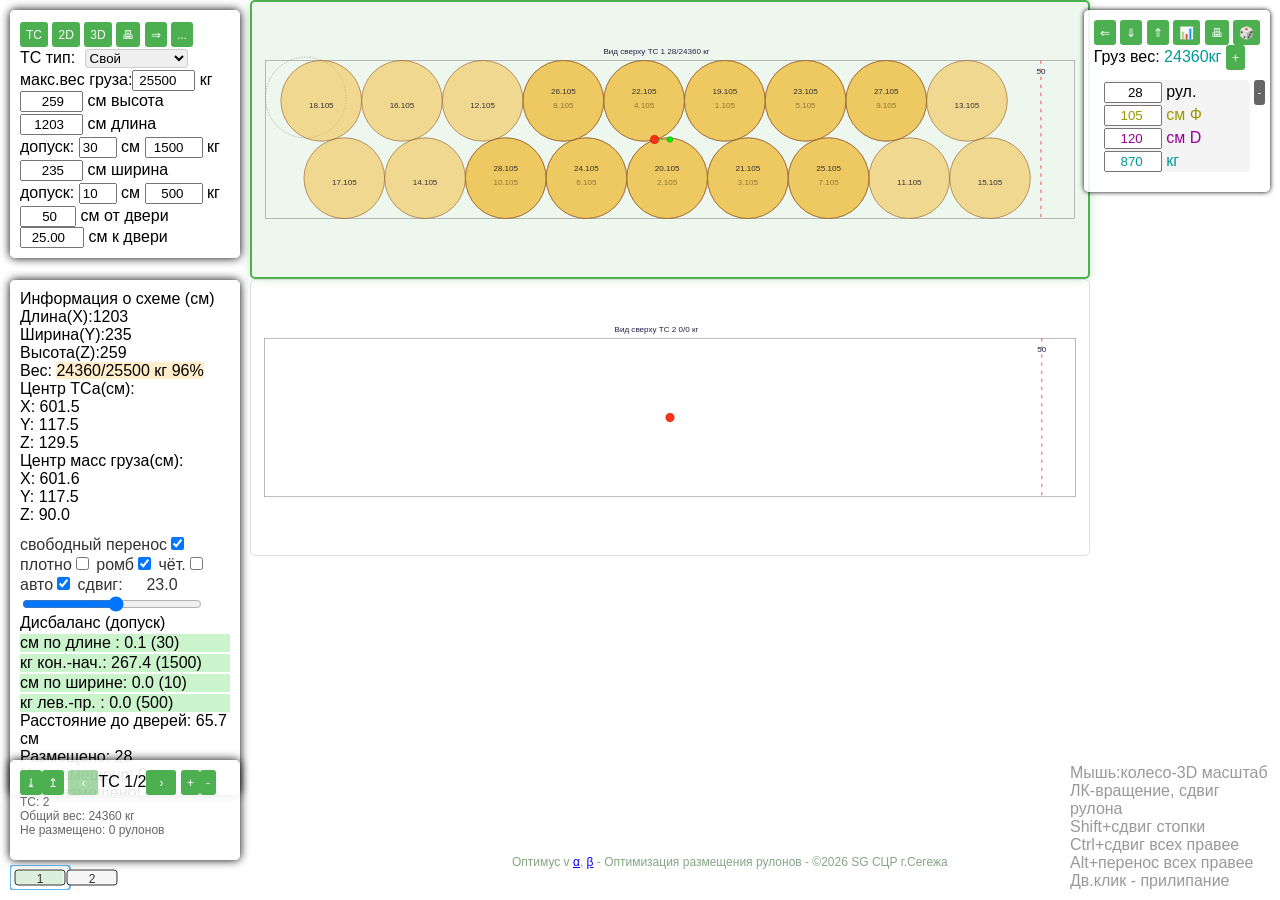
==== commit d15f7d3d: "Add files via upload" ====
--- a/index.html
+++ b/index.html
@@ -1,16 +1,199 @@
 <!DOCTYPE html>
-<!--
-    fix: закрыт листинг каталога data/ (nginx autoindex отдавал список всех схем) | 2026-10-05 | Моро
-    Прямой доступ к файлам data/*.json НЕ ограничивается — приложение читает их через fetch(),
-    а схемы и так доступны любому в локальной сети. Блокируется только оглавление каталога.
--->
 <html lang="ru">
 <head>
-    <meta charset="utf-8">
-    <title>optimys/data</title>
-    <meta name="robots" content="noindex, nofollow">
+<meta http-equiv="content-type" content="text/html; charset=utf-8">
+<meta http-equiv="Cache-Control" content="no-cache">
+<link href="./style.css" rel="stylesheet" type="text/css" />
+<title>Оптимус v25 - Оптимизация размещения рулонов - СЦР Сегежа</title>
+<meta name="author" content="Болотов Андрей Александрович">
+<meta name="description" content="Обновления:
+1. тип ТС Контейнер
+2. Гексагональная, жадная упаковка вокруг динамического центра dim
+3. 3D визуализация
+4. 2D визуализация
+5. Упоры как переворачивание стопки (опускания для последних при расстановке рулонов верхнего ряда)
+6. Настроить перестановку рулонов для минимизации дисбаланса
+6.1 Уточнить деление на половинки по части рулона не линейно, а пропорционально пложщди сегмента круга, а значит деление веса точнее
+6.2 Адаптация для разных даметров, стопки только одного диаметра
+6.3 Обший вес и дисбаланс веса считает правильно 
+7.1 Хранение указанных пользователем данных и восстановление их при отрытии 
+7.2 Интерактивный сдвиг позиции рулона в схеме вида сверху
+7.3 Разноцветные группы рулонов
+7.4 Интерактивный сдвиг позиции рулона в 3D схеме
+7.5 сдвиг всех позиций продольно (X) ползунком влево и вправо до лини отступа от дверей 
+8.1 Shift+сдвиг всех правее
+8.2 централизация нечетного крайнего в верхнем ряду рулона для лучшего баланса по ширине
+8.3 разные диаметры в одно ТС
+8.4 варианты позиций ранее расчитанных для перетаскивания
+8.5 случайные наборы рулонов
+9.1 случайный выбор вариантов ветвления с закреплением для следующих рядов для симметрии расположения
+9.2 Ctrl+сдвиг всей стопки
+9.3 ветвление расстановки рулона в ширину (два касания рулона+стенки или рулон+рулон как точки ветвления и набора вариантов для последующей минимизации дисбаланса)
+9.4 перенос на рулон
+9.5 итог веса и цвета набора
+10.1 сохранять, скачивать, загружать Схемы и восстанавливать из нее все параметры
+10.2 печатная форма
+11	 типы ТС (Авто, Вагон)
+12	 планирование схем размещения на цепочку ТС (контейнерный поезд), по списку наборов груза и списку ТС, формировать оптимальное деление груза по ТС
+12.5 правки интерфейса и кода
+12.6 размещение лишнего груза не рядом а в след. ТС
+12.7 центровать и с нижнего слоя на верхний
+12.8 оптимизация сложных составов ТС
+12.9 Перенос рулолна из ТС в ТС
+14 рулоны с id показать только от первого ТС в групе одинаковых схем (ручное изменение для всех ТС из группы)
+15 автосохранение и автозагрузка схем
+16 импорт из таблиц
+17 вариант размещения ворот ТС, как у вагона, посередине
+18 проверить упор рулонов от двери до стены
+19 опция выравнивнаия, после Альт+свиг мышкой справа от него и до двери престроить рулоны
++ по Альт.переносе мозможно нарушение об.контейнера при в формировании поз. при малом радиусе, лечится перключением типа ТС, разобраться!!! до двери меняется по Альт! 
++ не стало перносить между контейнерами!
++ Двойной клик - прилипание рулона к соседям
+20 перетаскивание мышью в 1D и 2D !
+23 ИБ 
+24 Модель укладки: плотный «Ромб», отключённый зажим в ромбе, пересчёт при переключении.
+25 «Ромб» (вкл = Ромб, по умолчанию вкл) и «Чётный» (вкл = широкий первый ряд 2-1-2-1) перенесены в панель рядом с «Плотно»; добавлены «Авто» (автосдвиг под минимум дисбаланса).
+"> 
 </head>
-<body>
-    <p>Листинг каталога отключён. Файлы схем доступны по прямому адресу.</p>
+<body id="body" >
+	<div id="train-view" >
+		<div id="train-controls">
+<button id="save-scheme"		title="Сохранить схему на сервер...">⤓</button><button id="load-from-server"	title="Загрузить схему с сервера...">↥</button>
+<button id="prev-container"		title="Предыдущий...">‹</button><span	id="current-container-info">ТС 1/1</span><button id="next-container" title="Следующий...">›</button>
+<button id="add-container"		title="Добавить еще ТС...">+</button><button id="remove-container"	title="Удалить ТС!">-</button>
+			<div class="container-metrics" id="train-info" >
+			</div>
+		</div>	
+	</div>
+	<div id="train-overview" >
+		<svg id="train-svg" width="1980" height="25"></svg>
+	</div>
+    <div id="train-list-view" class="panel1D">
+		<div id="views-container-list"></div>
+    </div>
+    <div id="panel2D" class="panel2D">
+		<div id="views-container"></div>
+    </div>
+    <div id="container-settings">
+		<div class="setting-row">
+			<button id="print-1d"		title="вид на список ТС"			>ТС</button>
+			<button id="print-2d"		title="переключить на плоский вид"	>2D</button>
+			<button id="print-3d"		title="переключить на объёмный вид"	>3D</button>
+			<button id="print-Train" 	title="Печать схемы">🖶</button>
+			<button id="update-container" title="изменить загрузку для новых параметров ТСа">⇒</button>
+			<button id="more-optimize"	title="продолжить оптимизацию">...</button>
+		</div>
+		<div class="setting-row">
+			<label>ТС тип:
+				<select id="ts-type" onchange="loadTsParams()">
+					<option value="Свой">Свой</option>
+				</select>
+			</label>
+		</div>
+		<div class="setting-row">			
+            <label>макс.вес груза:<input 			id="maxW"		value="25500"	min="1000"	max="99000"	step="100"	type="number" name="container-maxW"> кг</label>
+            <label><input name="container-H" 		id="H"			value="259"		min="200"	max="300"	step="1"	type="number" > см высота</label>
+        </div>
+		<div class="setting-row">			
+            <label><input name="container-L"		id="L"			value="1203"	min="3000"	max="2000"	step="1"	type="number" > см длина</label>
+        </div>
+		<div class="setting-row"> допуск:			
+            <label><input name="container-maxCML"	id="maxCML"		value="30"		min="1"		max="100"	step="1" 	type="number" > см	</label>
+            <label><input name="container-maxKGL"	id="maxKGL"		value="1500"	min="1"		max="5000"	step="10"	type="number" > кг	</label>
+		</div>
+		<div class="setting-row">			
+            <label><input name="container-T"		id="T"			value="235"		min="100"	max="300"	step="1"	type="number" > см ширина</label>
+        </div>
+		<div class="setting-row"> допуск:			
+            <label><input name="container-maxCMT"	id="maxCMT" 	value="10"		min="1"		max="100"	step="1"	type="number" > см	</label>
+            <label><input name="container-maxKGT"	id="maxKGT" 	value="500"		min="1"		max="2000"	step="10"	type="number" > кг	</label>
+		</div>
+        <div class="setting-row">
+			<label><input name="container-minCMDoor"id="minCMDoor"	value="50"		min="0"		max="100"	step="10"	type="number" > см от двери</label>
+			<label><input name="container-minDimX"	id="minDimX"	value="25"		min="-300"	max="1000"	step="10"	type="number" > см к двери	</label>
+		</div>
+    </div>
+    <div id="info-panel">
+        <span>Информация о схеме (см)</span>
+        <div class="metric">Длина(X):<span id="container-L"></span></div>
+        <div class="metric">Ширина(Y):<span id="container-T"></span></div>
+        <div class="metric">Высота(Z):<span id="container-H"></span></div>
+        <div class="metric">Вес: <span id="container-W"></span></div>
+        <div class="metric">Центр ТСа(см):
+            <div>X: <span id="container-center-x"></span></div>
+            <div>Y: <span id="container-center-y"></span></div>
+            <div>Z: <span id="container-center-z"></span></div>
+        </div>
+        <div class="metric">Центр масс груза(см):
+            <div>X: <span id="mass-center-x"></span></div>
+            <div>Y: <span id="mass-center-y"></span></div>
+            <div>Z: <span id="mass-center-z"></span></div>
+        </div>
+		<div class="slider-container">
+			cвободный перенос<input name="FreeStyle" id="FreeStyle" checked value="1" title="перемещения рулона без привязки к расч. позиции..." type="checkbox"><br />
+			плотно<input name="CrossStyle" id="CrossStyle" value="1" title="при мин.D < 94 лучше ставить более плотно" type="checkbox">
+			ромб<input name="RhombusStyle" id="RhombusStyle" checked value="1" title="Вкл: укладка Ромбом (плотная, ряды в гнёзда). Выкл: укладка Змейкой" type="checkbox">
+			чёт.<input name="EvenRowStyle" id="EvenRowStyle" value="1" title="Только для ромба: чётный первый ряд широкий (2-1-2-1). Без галки первым идёт узкий ряд (1-2-1-2)" type="checkbox">
+			<div>
+				авто<input name="AutoBalance" id="AutoBalance"  checked value="1" title="Автоматически подбирает сдвиг вдоль ТС для минимума дисбаланса груза по длине" type="checkbox">
+				сдвиг:<span id="slider-value" pos=3 >0</span>
+				<input type="range" id="rolls-slider" min="-500" max="500" value="0" step="1">
+			</div>
+        </div>
+		<div class="metric">
+			Дисбаланс (допуск)<br>
+            <div id="deviation-x1" class="deviation">см по длине :	<span></span> (<span></span>) </div>
+            <div id="deviation-xW" class="deviation">кг кон.-нач.:	<span></span> (<span></span>) </div>
+            <div id="deviation-y1" class="deviation">см по ширине:	<span></span> (<span></span>)</div>
+            <div id="deviation-yW" class="deviation">кг лев.-пр. :	<span></span> (<span></span>)</div>
+        </div>
+		<div class="metric">Расстояние до дверей: <span id="door-distance"></span> см</div>
+        <div class="metric">Размещено: <span id="placed-count"></span></div>
+        <div class="metric">Не размещено: <span id="unplaced-count"></span></div>
+		<div id="error-panel">
+			<div id="error-list"></div>
+		</div>
+	</div>
+	<div id="rolls-settings">
+		<button id="generate-rolls"  	title="Погрузка данного набора рулонов...">⇐</button>
+		<button id="download-scheme"	title="Скачать схему загрузки"	>⇓</button>
+		<button id="load-scheme"		title="Загрузить схему"			>⇑</button>
+		<input id="scheme-file"		type="file"  accept=".json" style="display: none;">
+		<button id="excel"	onclick="document.getElementById('excel-import').click()" class="btn" title="Загрузить рулоны из таблицы Эксель">📊</button>
+		<input id="excel-import"	type="file" accept=".xlsx,.xls" style="display: none;">
+		<button id="print-scheme"	title="Печать схемы">🖶</button>
+		<button class="add-roll-set" id="random-rolls"  title="Заменить на случайные наборы рулонов...">🎲</button>
+		<br>
+		<span>
+			Груз вес: <span id="rolls-W" class="colorW"></span>
+			<button class="add-roll-set" id="add-roll-set" title="Добавить копию верхнего набора...">+</button>
+		</span>
+	</div>
+    <div id="controls">
+        <div>
+			Мышь:колесо-3D масштаб<br/>
+			ЛК-вращение, сдвиг рулона<br/>
+			Shift+сдвиг стопки<br/>
+			Ctrl+сдвиг всех правее<br/>
+			Alt+перенос всех правее<br/>
+			Дв.клик - прилипание
+			
+		</div>
+    </div>
+    <div id="copyr">
+		Оптимус v <a href="index.html">α</a>, <a href="index.htm">β</a> - Оптимизация размещения рулонов - &copy;2026 SG СЦР г.Сегежа 
+    </div>
+	<div id="scheme-modal">
+		<div>
+			<h3>Выберите схему для загрузки</h3>
+			<div id="scheme-list" ></div>
+			<button id="close-modal" >Закрыть</button>
+		</div>
+	</div>
+<script src="./xlsx.full.min.js"></script> <!-- Подключаем библиотеку SheetJS (xlsx) в HTML -->
+<script src="./lib.min.js"></script>
+<script src="./models.js"></script>
+<script src="./controllers.js"></script>
+<script src="./views.js"></script>
 </body>
 </html>
--- a/style.css
+++ b/style.css
@@ -0,0 +1,136 @@
+#body {font-family: Tahoma,Arial,sans-serif; margin: 0px; overflow: hidden; background: rgba(255,255,255);}
+.panel1D, .panel2D {display: none; position: absolute;top: 0px;bottom: 0px; left: 0px; right: 0px; padding: 0px 190px 0px 250px; margin: 0px;max-width: 100%;max-height: 100%;overflow: auto;background: rgba(255,255,255);}
+.print-container { display: flex; flex-wrap: wrap; gap: 0px; margin: 0; padding: 0px; }
+.view-container { padding: 0px; margin: 0px;}
+.container-rect { fill: none; stroke: #999; stroke-width: 1; padding: 0px; }
+.container-unplaced { fill: none; stroke: #FF0000; stroke-width: 1; padding: 0px; }
+.roll-rect { fill: rgba(204,153,51,0.2); stroke: #996633; stroke-width: 1; }
+.roll-circle { fill: rgba(204,153,51,0.4); stroke: #996633; stroke-width: 1; }
+.roll-pos { fill: none; stroke: #999999; stroke-width: 1; stroke-dasharray: 2,2; }
+.axis		{ stroke: #999; stroke-width: 1; stroke-dasharray: 6,4; }
+.axis-label { font-size: 12px; fill: #555; }
+.dim-line	{ stroke: #666; stroke-width: 1; stroke-dasharray: 2,4; }
+.dim-text	{ font-size: 12px; fill: #222244; }
+.title { text-align: center; font-size: 20px; margin: 0; color: #2c3e50; }
+.subtitle { text-align: center; font-size: 12px; color: #7f8c8d; margin-bottom: 0px; }
+.roll-rect.dragging {stroke: #00FF00;stroke-width: 2;fill-opacity: 0.5;}
+.valid-drop-target {stroke: #00FF00;stroke-width: 2;stroke-dasharray: 5,5;fill-opacity: 0;}
+.roll-circle.dragging {stroke: #0000FF;stroke-width: 2;fill-opacity: 0.7;transition: transform 0.2s ease-out;}
+.roll-circle.snapping {	transition: cx 0.3s ease-out, cy 0.3s ease-out;}
+.roll-label {font-size: 12px;fill: #333;pointer-events: none;user-select: none;color:#333333;background: rgba(255,255,255,0.7);transition: transform 0.3s ease-out; }
+svg { display: block; margin: 0 auto; padding: 0px; }
+canvas {display: block;}
+.setting-row {padding:2px 0 0 0;margin:0px;}
+.setting-rowlabel {display:inline-blockwidth:90px}
+#container-settings {position:absolute;top:10px;left:10px;background:rgba(255,255,255,0.9);padding:10px;border-radius:5px;box-shadow: 0 0 10px;rgba(0,0,0,0.2);width:210px;max-height:240px;overflow-y:auto;}
+#info-panel {position:absolute; top:280px; left:10px; background:rgba(255,255,255,0.9); padding:10px; border-radius:5px; box-shadow: 0 0 10px; rgba(0,0,0,0.2); width:210px; max-height:55%; overflow-y:auto;}
+.warnings { position: fixed; bottom: 20px; right: 20px; background: #fff3e0; border-left: 4px solid #ff9800; padding: 15px; border-radius: 4px; max-width: 400px; z-index: 1000; box-shadow: 0 3px 10px rgba(0,0,0,0.1)}
+.error {background:rgba(255,200,200,0.9);padding:1px}
+.metric {font-weight:italic;}
+.deviation {padding:3pxborder-radius:3px;margin-top:2px}
+.normal {background-color:rgba(0,200,0,0.2)}
+.warning {background-color:rgba(255,165,0,0.2)}
+.critical {background-color:rgba(255,0,0,0.2)}
+/* БЫЛО:
+#controls {position:absolute;bottom:0px;left:auto;right:0px;color:rgba(51,51,51,0.5);width:200px;margin:auto;padding:10px;border-radius:5px}
+/* fix: нижнюю полосу экрана перекрывает svg поезда (#train-overview, z-index:100 и ширина 1980) и #copyr, поэтому галка «укладка Змейкой» была видна, но не кликалась — поднял панель выше | 2026-10-09 | Моро */
+#controls {position:absolute;bottom:0px;left:auto;right:0px;color:rgba(51,51,51,0.5);width:200px;margin:auto;padding:10px;border-radius:5px;z-index:150}
+input {text-align:right;}
+#maxCML, #maxCMT {width:30px;}
+#maxKGL, #maxKGT {width:50px;}
+#maxW,#L,#H,#T {width:55px;}
+.roll-set input {width:50px;}
+#rolls-settings {position:absolute; top:10px; right:10px; background:rgba(255,255,255,0.9); padding:10px; border-radius:5px; box-shadow: 0 0 5px; rgba(0,0,0,0.2); max-width:180px; z-index:10; max-height:95%; overflow-y:auto}
+.roll-set {background:rgba(240,240,240,0.7);padding:0px;margin:10px;border-radius:5px;position:relative}
+.remove-roll-set {position:absolute;top:0px;right:-15px;background:#666;padding:2px 4px;font-size:10px}
+/* БЫЛО:
+#copyr {position:absolute; top:95%; left:40%; font-size:12px; color:rgba(51,105,51,0.6); margin:auto; max-height:auto; width:auto;}
+/* fix: копирайт перекрывал элементы управления под собой и ловил клики — отключаю перехват указателя | 2026-10-09 | Моро */
+#copyr {position:absolute; top:95%; left:40%; font-size:12px; color:rgba(51,105,51,0.6); margin:auto; max-height:auto; width:auto;pointer-events:none;}
+.slider-container {margin-top: 10px;color: #333;}
+#rolls-slider {width: 180px; vertical-align: middle;}
+#slider-value {display: inline-block;width: 50px;text-align: right;margin-left: 5px;}
+#slider-value.out-of-bounds { color: red; }
+button {height:25px; background:#4CAF50; font-size: 12px; color:white; border:none; border-radius:3px; cursor:pointer; margin:0px}
+button:hover {background:#ff9900}
+.drag-controls * {cursor: grab !important;}
+.drag-controls .dragging {cursor: grabbing !important;}
+.drag-controls *:active { cursor: grabbing; }
+.colorH{color: #990;}
+.colorD{color: #909;}
+.colorW{color: #099;}
+#scheme-modal {display:none; position:fixed; top:0; left:0; width:100%; height:100%; background:rgba(0,0,0,0.5); z-index:1000;}
+#scheme-modal div {box-shadow: 0 0 10px rgba(0,0,0,0.2); background:white; width:80%; max-width:500px; margin:50px auto; padding:20px; border-radius:5px;}
+#scheme-list {max-height:300px; overflow-y:auto; margin:10px 0;}
+#scheme-list button {padding: 3px 8px;margin-left: 5px;font-size: 10px;background: #4CAF50;color: white;border: none;border-radius: 3px;cursor: pointer;}
+#scheme-list button.delete-btn {    background: #f44336;}
+#scheme-list button:hover {    opacity: 0.8;}
+#scheme-list div:hover {    background: #f5f5f5;}
+#ts-type {padding: 0px;border-radius: 3px;border: 1px solid #ccc; margin-left: 5px;}
+#container-settings input:disabled {background-color: #f5f5f5;color: #666;}
+.train-container {margin-bottom: 0px; border: 1px solid #ddd; padding: 5px; border-radius: 3px;}
+.container-metrics {color: #666; font-size: 12px;}
+.unplaced-rolls {margin-top: 20px;padding-top: 20px;border-top: 2px dashed #ccc;}
+.container-view {margin-bottom: 25px;border: 1px solid #e0e0e0;border-radius: 8px;overflow: hidden;box-shadow: 0 2px 4px rgba(0,0,0,0.1);}
+.container-header {padding: 2px; font-weight: bold; margin: 0px; font-size: 10px;}
+.capacity-badge {padding: 3px 8px;border-radius: 12px;font-size: 12px;font-weight: bold;}
+.capacity-badge.normal {background: #e8f5e9;color: #2e7d32;}
+.capacity-badge.warning {background: #fff8e1;color: #ff8f00;}
+.capacity-badge.critical {background: #ffebee;color: #c62828;}
+.container-controls {padding: 10px;background: #fafafa;display: flex;gap: 8px;}
+.btn-optimize, .btn-balance {padding: 5px 10px;font-size: 12px;border: none;border-radius: 4px;cursor: pointer;}
+.btn-optimize {background: #e3f2fd;color: #1565c0;}
+.btn-balance {background: #f3e5f5;color: #7b1fa2;}
+.container-cluster {background-color: rgba(100, 150, 250, 0.1);border: 1px dashed #6496fa;border-radius: 3px;padding: 5px;margin-bottom: 10px;}
+.cluster-header {font-weight: bold;color: #6496fa;margin-bottom: 5px;}
+.transfer-candidate {animation: pulse 1.5s infinite;stroke-width: 3px;stroke: #ff5722;}
+@keyframes pulse {0% { opacity: 0.7; } 50% { opacity: 1; } 100% { opacity: 0.7; }}
+#current-container-info {font: 11px;min-width: 120px;text-align: center;}
+#prev-container, #next-container {width: 30px;  border-radius: 10%; }
+#prev-container:hover, #next-container:hover {background: #e0e0e0;}
+#prev-container:disabled, #next-container:disabled {opacity: 0.5;cursor: not-allowed;}
+#train-view {position:absolute; bottom: 40px; left: 10px; width:210px; height: 80px;  background:rgba(255,255,255,0.9); padding:10px; border-radius:5px;box-shadow: 0 0 10px; rgba(0,0,0,0.2);  overflow:auto; z-index:100;}
+#train-overview	{position:absolute; width:210px; bottom:10px; left: 10px; align-items: center;  z-index:100;}
+#train-controls {overflow: auto;}
+.train-container-rect {stroke: #333;stroke-width: 1;transition: all 0.3s ease;cursor: pointer;}
+.train-container-rect:hover {stroke-width: 2;stroke: #ff5722;}
+.train-container-text {font-size: 10px;fill: #333;text-anchor: middle;pointer-events: none;}
+.train-connection {stroke: #999;stroke-width: 2;stroke-dasharray: 4,2;}
+.current-container-indicator { #ff5722;stroke-width: 1;opacity: 0.7; fill: none;    stroke: #2196F3; stroke-width: 2;}
+.train-container-rect {fill: #f5f5f5;stroke: #333;stroke-width: 1;cursor: pointer;transition: all 0.2s;}
+.train-container-rect:hover {fill: #e0e0e0;}
+.train-container-text {font-size: 12px;text-anchor: middle;fill: #333;pointer-events: none;}
+.train-list-container { margin-top: 10px; }
+.train-list-item { padding: 8px; margin: 5px 0; background: #f5f5f5; border-radius: 4px; cursor: pointer; display: flex; justify-content: space-between; }
+.train-list-item:hover { background: #e0e0e0; } 
+.train-list-item.active { background: #bbdefb; border-left: 3px solid #2196F3; }
+.unplaced-rolls { margin-top: 15px; padding-top: 15px; border-top: 1px dashed #ccc; } 
+.unplaced-rolls ul { margin: 5px 0; padding-left: 20px; max-height: 200px; overflow-y: auto; } 
+#create-new-container { width: 100%; margin-top: 10px; background: #4caf50; }
+#toggle-view { background: #2196F3; margin-right: 5px; }  
+.list-mode #container-settings, .list-mode #info-panel, .list-mode #panel2D { display: none !important;}
+.list-mode #train-list-view {    display: block !important;}
+.train-container-view { display: flex; flex-wrap: wrap; gap: 0px; margin: 0; padding: 0px; /* display: inline-block; margin: 10px; padding: 10px; */
+border: 1px solid #ddd; border-radius: 5px; vertical-align: top; 
+cursor: pointer; transition: all 0.2s ease; touch-action: none; /* Отключает стандартные жесты касания */}
+.train-container-view.active {border: 2px solid #4CAF50;background-color: rgba(76, 175, 80, 0.1);box-shadow: 0 0 10px rgba(76, 175, 80, 0.3);}
+.train-container-view:hover {background-color: rgba(76, 175, 80, 0.05);}
+.container-info { margin-top: 10px; text-align: center; font-size: 14px; }  
+.roll-circle { cursor: grab; }  
+.roll-circle.dragging { stroke: #0000FF; stroke-width: 2; cursor: grabbing; } 
+
+@media print {
+.container-rect {	stroke-width: 2px !important;}
+.roll-circle {	stroke-width: 1.5px !important;	fill-opacity: 0.7 !important;}
+.axis {stroke-width: 1.5px !important;}
+.dim-line {stroke-width: 1.2px !important;}
+#topView > svg,#FrontView > svg	{width: 100% !important;height: auto !important;}
+#sideViews svg {width: 40% !important;height: auto !important;}
+@page {size: A4 landscape;margin: 1cm;}
+#print-container {max-width: 100%;max-width: 100%;}
+.scheme-view {page-break-after: always;}
+.scheme-view:last-child {page-break-after: auto;}	
+#print-container > div {page-break-inside: avoid;}
+h2, h3 {page-break-after: avoid;}
+table {page-break-inside: avoid;}	
+}
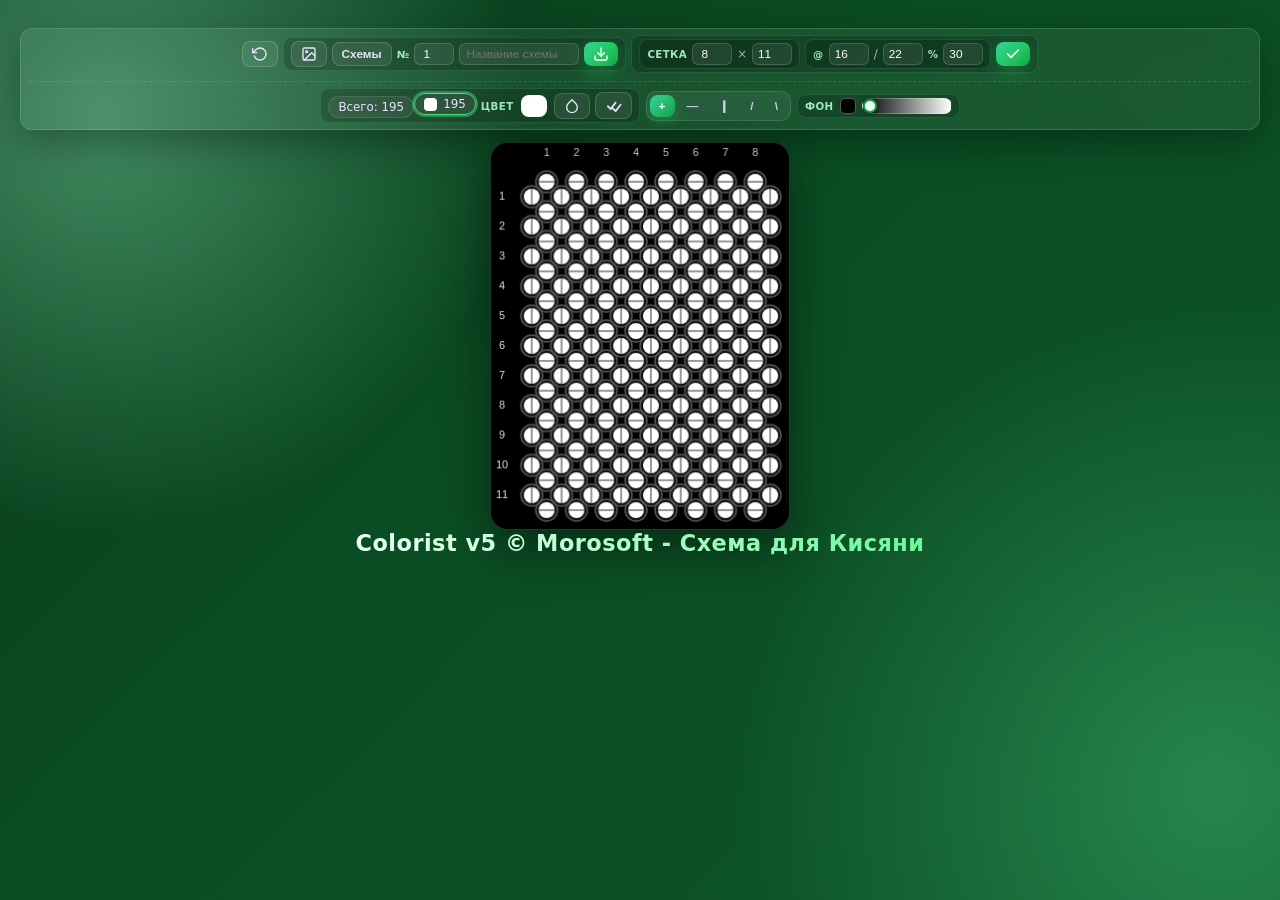
==== commit 0fc7bf00: "Add files via upload" ====
--- a/index.html
+++ b/index.html
@@ -1,199 +1,914 @@
 <!DOCTYPE html>
 <html lang="ru">
 <head>
-<meta http-equiv="content-type" content="text/html; charset=utf-8">
-<meta http-equiv="Cache-Control" content="no-cache">
-<link href="./style.css" rel="stylesheet" type="text/css" />
-<title>Оптимус v25 - Оптимизация размещения рулонов - СЦР Сегежа</title>
-<meta name="author" content="Болотов Андрей Александрович">
-<meta name="description" content="Обновления:
-1. тип ТС Контейнер
-2. Гексагональная, жадная упаковка вокруг динамического центра dim
-3. 3D визуализация
-4. 2D визуализация
-5. Упоры как переворачивание стопки (опускания для последних при расстановке рулонов верхнего ряда)
-6. Настроить перестановку рулонов для минимизации дисбаланса
-6.1 Уточнить деление на половинки по части рулона не линейно, а пропорционально пложщди сегмента круга, а значит деление веса точнее
-6.2 Адаптация для разных даметров, стопки только одного диаметра
-6.3 Обший вес и дисбаланс веса считает правильно 
-7.1 Хранение указанных пользователем данных и восстановление их при отрытии 
-7.2 Интерактивный сдвиг позиции рулона в схеме вида сверху
-7.3 Разноцветные группы рулонов
-7.4 Интерактивный сдвиг позиции рулона в 3D схеме
-7.5 сдвиг всех позиций продольно (X) ползунком влево и вправо до лини отступа от дверей 
-8.1 Shift+сдвиг всех правее
-8.2 централизация нечетного крайнего в верхнем ряду рулона для лучшего баланса по ширине
-8.3 разные диаметры в одно ТС
-8.4 варианты позиций ранее расчитанных для перетаскивания
-8.5 случайные наборы рулонов
-9.1 случайный выбор вариантов ветвления с закреплением для следующих рядов для симметрии расположения
-9.2 Ctrl+сдвиг всей стопки
-9.3 ветвление расстановки рулона в ширину (два касания рулона+стенки или рулон+рулон как точки ветвления и набора вариантов для последующей минимизации дисбаланса)
-9.4 перенос на рулон
-9.5 итог веса и цвета набора
-10.1 сохранять, скачивать, загружать Схемы и восстанавливать из нее все параметры
-10.2 печатная форма
-11	 типы ТС (Авто, Вагон)
-12	 планирование схем размещения на цепочку ТС (контейнерный поезд), по списку наборов груза и списку ТС, формировать оптимальное деление груза по ТС
-12.5 правки интерфейса и кода
-12.6 размещение лишнего груза не рядом а в след. ТС
-12.7 центровать и с нижнего слоя на верхний
-12.8 оптимизация сложных составов ТС
-12.9 Перенос рулолна из ТС в ТС
-14 рулоны с id показать только от первого ТС в групе одинаковых схем (ручное изменение для всех ТС из группы)
-15 автосохранение и автозагрузка схем
-16 импорт из таблиц
-17 вариант размещения ворот ТС, как у вагона, посередине
-18 проверить упор рулонов от двери до стены
-19 опция выравнивнаия, после Альт+свиг мышкой справа от него и до двери престроить рулоны
-+ по Альт.переносе мозможно нарушение об.контейнера при в формировании поз. при малом радиусе, лечится перключением типа ТС, разобраться!!! до двери меняется по Альт! 
-+ не стало перносить между контейнерами!
-+ Двойной клик - прилипание рулона к соседям
-20 перетаскивание мышью в 1D и 2D !
-23 ИБ 
-24 Модель укладки: плотный «Ромб», отключённый зажим в ромбе, пересчёт при переключении.
-25 «Ромб» (вкл = Ромб, по умолчанию вкл) и «Чётный» (вкл = широкий первый ряд 2-1-2-1) перенесены в панель рядом с «Плотно»; добавлены «Авто» (автосдвиг под минимум дисбаланса).
-"> 
+<meta charset="UTF-8">
+<meta name="viewport" content="width=device-width, initial-scale=1.0">
+<title>Colorist v5</title>
+<style>
+* { margin: 0; padding: 0; box-sizing: border-box; }
+body {
+  font-family: 'Segoe UI', system-ui, -apple-system, Arial, sans-serif;
+  background: #0a3d1c;
+  color: #f2fff6; min-height: 100vh; display: flex; flex-direction: column; align-items: center; padding: 28px 20px;
+}
+body::before {
+  content: '';
+  position: fixed; inset: -25%; z-index: -1;
+  background:
+    radial-gradient(700px at 22% 25%, rgba(150,255,200,0.4), transparent 60%),
+    radial-gradient(800px at 80% 75%, rgba(85,225,145,0.35), transparent 60%),
+    radial-gradient(600px at 55% 110%, rgba(30,170,95,0.5), transparent 55%),
+    linear-gradient(135deg, #082f16 0%, #0b4d23 45%, #0e5a2c 100%);
+  animation: bgMove 20s ease-in-out infinite alternate;
+}
+@keyframes bgMove {
+  from { transform: translate(-2%, -2%) rotate(-2deg); }
+  to { transform: translate(2%, 2%) rotate(2deg); }
+}
+h1 {
+  margin-bottom: 18px; font-size: 1.4em; font-weight: 700; letter-spacing: .5px;
+  background: linear-gradient(90deg, #eafff2, #6ef79c);
+  -webkit-background-clip: text; background-clip: text;
+  -webkit-text-fill-color: transparent; color: transparent;
+}
+.controls {
+  display: flex; flex-wrap: wrap; gap: 5px; align-items: center; justify-content: center; margin-bottom: 12px;
+  background: rgba(255,255,255,0.06);
+  backdrop-filter: blur(14px); -webkit-backdrop-filter: blur(14px);
+  border: 1px solid rgba(150,255,200,0.18);
+  border-radius: 12px; padding: 6px 8px;
+  box-shadow: 0 12px 40px rgba(0,0,0,0.35);
+}
+.grp {
+  display: inline-flex; align-items: center; gap: 5px; padding: 3px 7px;
+  background: rgba(0,0,0,0.18); border: 1px solid rgba(150,255,200,0.13); border-radius: 9px;
+}
+.lbl {
+  font-size: 0.64em; font-weight: 700; letter-spacing: 0.4px; text-transform: uppercase;
+  color: #9fe6bd; white-space: nowrap;
+}
+.sep { font-size: 0.74em; color: #9db8ad; }
+.controls label { font-size: 0.78em; color: #cfc9ef; }
+.controls input[type="number"] {
+  width: 42px; padding: 3px 2px; border-radius: 6px; font-size: 0.74em;
+  border: 1px solid rgba(255,255,255,0.15); background: rgba(255,255,255,0.08); color: #fff; text-align: center;
+  outline: none; transition: border-color .2s, box-shadow .2s;
+}
+.controls input[type="number"]:focus { border-color: #4ade80; box-shadow: 0 0 0 3px rgba(74, 222, 128, 0.25); }
+.color-picker-wrap { display: flex; align-items: center; gap: 5px; }
+.color-picker-wrap input[type="color"] { width: 30px; height: 26px; border: none; cursor: pointer; background: none; padding: 0; }
+.color-picker-wrap input[type="color"]::-webkit-color-swatch-wrapper { padding: 2px; }
+.color-picker-wrap input[type="color"]::-webkit-color-swatch { border-radius: 8px; border: 1px solid rgba(255,255,255,0.25); }
+.slot-wrap { display: flex; align-items: center; gap: 5px; }
+[hidden] { display: none !important; }
+.slot-wrap input[type="number"] { width: 40px; }
+button {
+  padding: 4px 9px; border-radius: 8px; border: none; cursor: pointer; font-size: 0.74em; font-weight: 600;
+  display: inline-flex; align-items: center; justify-content: center; gap: 4px;
+  color: #fff; background: linear-gradient(135deg, #34d399 0%, #22c55e 60%, #16a34a 100%);
+  box-shadow: 0 6px 18px rgba(34, 197, 94, 0.35);
+  transition: transform .15s ease, box-shadow .15s ease, filter .15s ease;
+}
+button:hover { filter: brightness(1.1); transform: translateY(-1px); }
+button:active { transform: translateY(0) scale(0.97); }
+button.sec {
+  background: rgba(255,255,255,0.08); border: 1px solid rgba(255,255,255,0.16);
+  box-shadow: none; color: #e8e4ff;
+}
+button.sec:hover { background: rgba(255,255,255,0.16); }
+button svg { pointer-events: none; }
+button:disabled { opacity: 0.4; cursor: default; transform: none !important; filter: none !important; box-shadow: none !important; }
+button.on {
+  background: linear-gradient(135deg, #fbbf24 0%, #f59e0b 100%);
+  color: #2a1a00; box-shadow: 0 6px 16px rgba(245,158,11,0.4);
+}
+button.on:hover { background: linear-gradient(135deg, #fbbf24 0%, #f59e0b 100%); filter: brightness(1.08); }
+canvas {
+  background: #000;
+  border: 1px solid rgba(150,255,200,0.22); border-radius: 18px; cursor: pointer; touch-action: none; max-width: 100%;
+  box-shadow: 0 18px 50px rgba(0,0,0,0.45);
+}
+.stats {
+  display: flex; flex-direction: column; gap: 6px;
+  flex-basis: 100%; margin-top: 3px; padding-top: 6px;
+  border-top: 1px dashed rgba(150,255,200,0.16);
+}
+.draw-bar {
+  display: flex; flex-wrap: wrap; gap: 6px; align-items: center; justify-content: center;
+}
+.stats-chips {
+  display: flex; flex-wrap: wrap; gap: 5px; justify-content: center;
+}
+.bg-wrap { gap: 6px; }
+.bg-wrap .swatch { width: 16px; height: 16px; border-radius: 5px; box-shadow: inset 0 0 0 1px rgba(0,0,0,0.5); }
+.bg-wrap input[type="range"] {
+  width: 90px; height: 16px; cursor: pointer; accent-color: #4ade80;
+  background: linear-gradient(90deg, #000 0%, #fff 100%); border-radius: 8px;
+  -webkit-appearance: none; appearance: none; border: 1px solid rgba(255,255,255,0.25);
+}
+.bg-wrap input[type="range"]::-webkit-slider-thumb {
+  -webkit-appearance: none; appearance: none; width: 14px; height: 14px; border-radius: 50%;
+  background: #f2fff6; border: 2px solid #16a34a; box-shadow: 0 1px 4px rgba(0,0,0,0.5);
+}
+.bg-wrap input[type="range"]::-moz-range-thumb {
+  width: 14px; height: 14px; border-radius: 50%; background: #f2fff6; border: 2px solid #16a34a;
+}
+.stat-chip {
+  display: inline-flex; align-items: center; gap: 6px;
+  background: rgba(255,255,255,0.07); border: 1px solid rgba(255,255,255,0.1);
+  backdrop-filter: blur(8px); -webkit-backdrop-filter: blur(8px);
+  padding: 3px 9px; border-radius: 13px; font-size: 0.74em; color: #e8e4ff;
+}
+.stat-chip.clickable { cursor: pointer; transition: transform .12s ease, border-color .12s ease, box-shadow .12s ease; }
+.stat-chip.clickable:hover { transform: translateY(-1px); border-color: rgba(150,255,200,0.5); background: rgba(255,255,255,0.13); }
+.stat-chip.sel { border-color: #4ade80; box-shadow: 0 0 0 2px rgba(74,222,128,0.45); }
+.swatch { display: inline-block; width: 13px; height: 13px; border-radius: 4px; border: 1px solid rgba(255,255,255,0.35); }
+.slot-wrap input[type="text"] {
+  width: 120px; padding: 3px 6px; border-radius: 6px; font-size: 0.74em;
+  border: 1px solid rgba(255,255,255,0.15); background: rgba(255,255,255,0.08); color: #fff;
+  outline: none; transition: border-color .2s, box-shadow .2s;
+}
+.slot-wrap input[type="text"]:focus { border-color: #4ade80; box-shadow: 0 0 0 3px rgba(74, 222, 128, 0.25); }
+.slot-wrap select {
+  padding: 3px 6px; border-radius: 6px; font-size: 0.74em; max-width: 210px;
+  border: 1px solid rgba(255,255,255,0.15); background: rgba(255,255,255,0.08); color: #fff; outline: none;
+}
+.slot-wrap select[hidden] { display: none; }
+.slot-wrap select:focus { border-color: #4ade80; box-shadow: 0 0 0 3px rgba(74, 222, 128, 0.25); }
+.slot-wrap select option { background: #0b4d23; color: #fff; }
+.slot-wrap select option:disabled { color: #7f9c8b; }
+.modes {
+  display: inline-flex; gap: 3px; padding: 3px; border-radius: 10px;
+  background: rgba(255,255,255,0.06); border: 1px solid rgba(255,255,255,0.12);
+}
+.mode-btn {
+  padding: 4px 9px; font-size: 0.74em; border-radius: 8px;
+  background: transparent; color: #cfc9ef; box-shadow: none;
+}
+.mode-btn:hover { background: rgba(255,255,255,0.14); transform: none; filter: none; }
+.mode-btn:active { transform: scale(0.97); }
+.mode-btn.active {
+  background: linear-gradient(135deg, #34d399 0%, #16a34a 100%);
+  color: #fff; box-shadow: 0 4px 12px rgba(34,197,94,0.35);
+}
+</style>
 </head>
-<body id="body" >
-	<div id="train-view" >
-		<div id="train-controls">
-<button id="save-scheme"		title="Сохранить схему на сервер...">⤓</button><button id="load-from-server"	title="Загрузить схему с сервера...">↥</button>
-<button id="prev-container"		title="Предыдущий...">‹</button><span	id="current-container-info">ТС 1/1</span><button id="next-container" title="Следующий...">›</button>
-<button id="add-container"		title="Добавить еще ТС...">+</button><button id="remove-container"	title="Удалить ТС!">-</button>
-			<div class="container-metrics" id="train-info" >
-			</div>
-		</div>	
-	</div>
-	<div id="train-overview" >
-		<svg id="train-svg" width="1980" height="25"></svg>
-	</div>
-    <div id="train-list-view" class="panel1D">
-		<div id="views-container-list"></div>
-    </div>
-    <div id="panel2D" class="panel2D">
-		<div id="views-container"></div>
-    </div>
-    <div id="container-settings">
-		<div class="setting-row">
-			<button id="print-1d"		title="вид на список ТС"			>ТС</button>
-			<button id="print-2d"		title="переключить на плоский вид"	>2D</button>
-			<button id="print-3d"		title="переключить на объёмный вид"	>3D</button>
-			<button id="print-Train" 	title="Печать схемы">🖶</button>
-			<button id="update-container" title="изменить загрузку для новых параметров ТСа">⇒</button>
-			<button id="more-optimize"	title="продолжить оптимизацию">...</button>
-		</div>
-		<div class="setting-row">
-			<label>ТС тип:
-				<select id="ts-type" onchange="loadTsParams()">
-					<option value="Свой">Свой</option>
-				</select>
-			</label>
-		</div>
-		<div class="setting-row">			
-            <label>макс.вес груза:<input 			id="maxW"		value="25500"	min="1000"	max="99000"	step="100"	type="number" name="container-maxW"> кг</label>
-            <label><input name="container-H" 		id="H"			value="259"		min="200"	max="300"	step="1"	type="number" > см высота</label>
-        </div>
-		<div class="setting-row">			
-            <label><input name="container-L"		id="L"			value="1203"	min="3000"	max="2000"	step="1"	type="number" > см длина</label>
-        </div>
-		<div class="setting-row"> допуск:			
-            <label><input name="container-maxCML"	id="maxCML"		value="30"		min="1"		max="100"	step="1" 	type="number" > см	</label>
-            <label><input name="container-maxKGL"	id="maxKGL"		value="1500"	min="1"		max="5000"	step="10"	type="number" > кг	</label>
-		</div>
-		<div class="setting-row">			
-            <label><input name="container-T"		id="T"			value="235"		min="100"	max="300"	step="1"	type="number" > см ширина</label>
-        </div>
-		<div class="setting-row"> допуск:			
-            <label><input name="container-maxCMT"	id="maxCMT" 	value="10"		min="1"		max="100"	step="1"	type="number" > см	</label>
-            <label><input name="container-maxKGT"	id="maxKGT" 	value="500"		min="1"		max="2000"	step="10"	type="number" > кг	</label>
-		</div>
-        <div class="setting-row">
-			<label><input name="container-minCMDoor"id="minCMDoor"	value="50"		min="0"		max="100"	step="10"	type="number" > см от двери</label>
-			<label><input name="container-minDimX"	id="minDimX"	value="25"		min="-300"	max="1000"	step="10"	type="number" > см к двери	</label>
-		</div>
-    </div>
-    <div id="info-panel">
-        <span>Информация о схеме (см)</span>
-        <div class="metric">Длина(X):<span id="container-L"></span></div>
-        <div class="metric">Ширина(Y):<span id="container-T"></span></div>
-        <div class="metric">Высота(Z):<span id="container-H"></span></div>
-        <div class="metric">Вес: <span id="container-W"></span></div>
-        <div class="metric">Центр ТСа(см):
-            <div>X: <span id="container-center-x"></span></div>
-            <div>Y: <span id="container-center-y"></span></div>
-            <div>Z: <span id="container-center-z"></span></div>
-        </div>
-        <div class="metric">Центр масс груза(см):
-            <div>X: <span id="mass-center-x"></span></div>
-            <div>Y: <span id="mass-center-y"></span></div>
-            <div>Z: <span id="mass-center-z"></span></div>
-        </div>
-		<div class="slider-container">
-			cвободный перенос<input name="FreeStyle" id="FreeStyle" checked value="1" title="перемещения рулона без привязки к расч. позиции..." type="checkbox"><br />
-			плотно<input name="CrossStyle" id="CrossStyle" value="1" title="при мин.D < 94 лучше ставить более плотно" type="checkbox">
-			ромб<input name="RhombusStyle" id="RhombusStyle" checked value="1" title="Вкл: укладка Ромбом (плотная, ряды в гнёзда). Выкл: укладка Змейкой" type="checkbox">
-			чёт.<input name="EvenRowStyle" id="EvenRowStyle" value="1" title="Только для ромба: чётный первый ряд широкий (2-1-2-1). Без галки первым идёт узкий ряд (1-2-1-2)" type="checkbox">
-			<div>
-				авто<input name="AutoBalance" id="AutoBalance"  checked value="1" title="Автоматически подбирает сдвиг вдоль ТС для минимума дисбаланса груза по длине" type="checkbox">
-				сдвиг:<span id="slider-value" pos=3 >0</span>
-				<input type="range" id="rolls-slider" min="-500" max="500" value="0" step="1">
-			</div>
-        </div>
-		<div class="metric">
-			Дисбаланс (допуск)<br>
-            <div id="deviation-x1" class="deviation">см по длине :	<span></span> (<span></span>) </div>
-            <div id="deviation-xW" class="deviation">кг кон.-нач.:	<span></span> (<span></span>) </div>
-            <div id="deviation-y1" class="deviation">см по ширине:	<span></span> (<span></span>)</div>
-            <div id="deviation-yW" class="deviation">кг лев.-пр. :	<span></span> (<span></span>)</div>
-        </div>
-		<div class="metric">Расстояние до дверей: <span id="door-distance"></span> см</div>
-        <div class="metric">Размещено: <span id="placed-count"></span></div>
-        <div class="metric">Не размещено: <span id="unplaced-count"></span></div>
-		<div id="error-panel">
-			<div id="error-list"></div>
+<body>
+<div class="controls">
+  <button id="undoBtn" class="sec" title="Отменить последнее действие (Ctrl+Z)" disabled><svg viewBox="0 0 24 24" width="16" height="16" fill="none" stroke="currentColor" stroke-width="2" stroke-linecap="round" stroke-linejoin="round"><polyline points="1 4 1 10 7 10"/><path d="M3.51 15a9 9 0 1 0 2.13-9.36L1 10"/></svg></button>
+  <select id="slotSelect" hidden title="Список слотов с названиями"></select>
+  <div class="grp slot-wrap" id="slotWrap">
+    <button id="pngBtn" class="sec" title="Скачать схему в PNG"><svg viewBox="0 0 24 24" width="16" height="16" fill="none" stroke="currentColor" stroke-width="2" stroke-linecap="round" stroke-linejoin="round"><rect x="3" y="3" width="18" height="18" rx="2"/><circle cx="8.5" cy="8.5" r="1.5"/><polyline points="21 15 16 10 5 21"/></svg></button>
+    <button id="loadBtn" class="sec" title="Загрузить из слота">Схемы</button>
+    <span class="lbl">№</span>
+    <input type="number" id="slotInput" value="1" min="1" max="999">
+    <input type="text" id="nameInput" placeholder="Название схемы" maxlength="40">
+    <button id="saveBtn" title="Сохранить в слот"><svg viewBox="0 0 24 24" width="16" height="16" fill="none" stroke="currentColor" stroke-width="2" stroke-linecap="round" stroke-linejoin="round"><path d="M21 15v4a2 2 0 0 1-2 2H5a2 2 0 0 1-2-2v-4"/><polyline points="7 10 12 15 17 10"/><line x1="12" y1="15" x2="12" y2="3"/></svg></button>
+  </div>
+  <div class="grp slot-wrap">
+	  <div class="grp" title="Сетка: столбцов × чётных рядов">
+		<span class="lbl">Сетка</span>
+		<input type="number" id="widthInput" value="8" min="1" max="50" title="Столбцов в ряду">
+		<span class="sep">×</span>
+		<input type="number" id="heightInput" value="11" min="1" max="24" title="Чётных (нумерованных) рядов">
+	  </div>
+	  <div class="grp" title="Внутренний/внешний диаметр бусины и шаг между центрами">
+		<span class="lbl">@</span>
+		<input type="number" id="innerInput" value="16" min="0" max="80" title="Внутренний диаметр цвета">
+		<span class="sep">/</span>
+		<input type="number" id="diamInput" value="22" min="4" max="80" title="Внешний диаметр">
+		<span class="lbl">%</span>
+		<input type="number" id="centresInput" value="30" min="4" max="120" title="Между центрами">
+	  </div>
+	  <button id="applyBtn" title="Применить"><svg viewBox="0 0 24 24" width="16" height="16" fill="none" stroke="currentColor" stroke-width="2.5" stroke-linecap="round" stroke-linejoin="round"><polyline points="20 6 9 17 4 12"/></svg></button>
+  </div>
+  <div class="stats" id="stats" title="Клик по цвету — выбрать его для рисования, ПКМ по бусине — взять цвет с бусины">
+	<div class="stats-chips">
+		<div class="draw-bar">
+		  <div class="grp color-picker-wrap">
+		    <div id="statsChips"></div>
+			<span class="lbl">Цвет</span>
+			<input type="color" id="colorPicker" value="#ffffff">
+			<button id="dropBtn" class="sec" title="Пипетка: брать цвет с бусины вместо рисования (клавиша C)"><svg viewBox="0 0 24 24" width="16" height="16" fill="none" stroke="currentColor" stroke-width="2" stroke-linecap="round" stroke-linejoin="round"><path d="M12 2.69l5.66 5.66a8 8 0 1 1-11.31 0z"/></svg></button>
+			<button id="clearBtn" class="sec" title="Закрасить все"><svg viewBox="0 0 24 24" width="17" height="17" fill="none" stroke="currentColor" stroke-width="2.5" stroke-linecap="round" stroke-linejoin="round"><polyline points="4 13 8 17 15 8"/><polyline points="11 16 15 20 22 11"/></svg></button>
+		  </div>
+		  <div class="modes" id="modes" title="Что закрашивать одним кликом (альтернатива Shift — в ширину / Alt — в высоту)">
+			<button type="button" class="mode-btn active" data-mode="bead">+️</button>
+			<button type="button" class="mode-btn" data-mode="row">—</button>
+			<button type="button" class="mode-btn" data-mode="col">❙</button>
+			<button type="button" class="mode-btn" data-mode="dUp">/</button>
+			<button type="button" class="mode-btn" data-mode="dDn">\</button>
+		  </div>
+		  <div class="grp bg-wrap" title="Цвет подложки: клик по пустому месту холста переключает чёрный/белый, ползунок — оттенок серого">
+			<span class="lbl">Фон</span>
+			<span class="swatch" id="bgSwatch"></span>
+			<input type="range" id="bgSlider" min="0" max="255" value="0" title="Оттенок серого: 0 — чёрный, 255 — белый">
+		  </div>
 		</div>
 	</div>
-	<div id="rolls-settings">
-		<button id="generate-rolls"  	title="Погрузка данного набора рулонов...">⇐</button>
-		<button id="download-scheme"	title="Скачать схему загрузки"	>⇓</button>
-		<button id="load-scheme"		title="Загрузить схему"			>⇑</button>
-		<input id="scheme-file"		type="file"  accept=".json" style="display: none;">
-		<button id="excel"	onclick="document.getElementById('excel-import').click()" class="btn" title="Загрузить рулоны из таблицы Эксель">📊</button>
-		<input id="excel-import"	type="file" accept=".xlsx,.xls" style="display: none;">
-		<button id="print-scheme"	title="Печать схемы">🖶</button>
-		<button class="add-roll-set" id="random-rolls"  title="Заменить на случайные наборы рулонов...">🎲</button>
-		<br>
-		<span>
-			Груз вес: <span id="rolls-W" class="colorW"></span>
-			<button class="add-roll-set" id="add-roll-set" title="Добавить копию верхнего набора...">+</button>
-		</span>
-	</div>
-    <div id="controls">
-        <div>
-			Мышь:колесо-3D масштаб<br/>
-			ЛК-вращение, сдвиг рулона<br/>
-			Shift+сдвиг стопки<br/>
-			Ctrl+сдвиг всех правее<br/>
-			Alt+перенос всех правее<br/>
-			Дв.клик - прилипание
-			
-		</div>
-    </div>
-    <div id="copyr">
-		Оптимус v <a href="index.html">α</a>, <a href="index.htm">β</a> - Оптимизация размещения рулонов - &copy;2026 SG СЦР г.Сегежа 
-    </div>
-	<div id="scheme-modal">
-		<div>
-			<h3>Выберите схему для загрузки</h3>
-			<div id="scheme-list" ></div>
-			<button id="close-modal" >Закрыть</button>
-		</div>
-	</div>
-<script src="./xlsx.full.min.js"></script> <!-- Подключаем библиотеку SheetJS (xlsx) в HTML -->
-<script src="./lib.min.js"></script>
-<script src="./models.js"></script>
-<script src="./controllers.js"></script>
-<script src="./views.js"></script>
+  </div>
+</div>
+<canvas id="canvas"></canvas>
+<h1>Colorist v5 © Mоrоsоft   - Схема для Кисяни</h1> 
+<script>
+const canvas = document.getElementById('canvas');
+const ctx = canvas.getContext('2d');
+const widthInput = document.getElementById('widthInput');
+const heightInput = document.getElementById('heightInput');
+const diamInput = document.getElementById('diamInput');
+const centresInput = document.getElementById('centresInput');
+const innerInput = document.getElementById('innerInput');
+const colorPicker = document.getElementById('colorPicker');
+const slotInput = document.getElementById('slotInput');
+const nameInput = document.getElementById('nameInput');
+const slotSelect = document.getElementById('slotSelect');
+const slotWrap = document.getElementById('slotWrap');
+const applyBtn = document.getElementById('applyBtn');
+const saveBtn = document.getElementById('saveBtn');
+const loadBtn = document.getElementById('loadBtn');
+const clearBtn = document.getElementById('clearBtn');
+const statsEl = document.getElementById('stats');
+const statsChips = document.getElementById('statsChips');
+const bgSlider = document.getElementById('bgSlider');
+const bgSwatch = document.getElementById('bgSwatch');
+const undoBtn = document.getElementById('undoBtn');
+const dropBtn = document.getElementById('dropBtn');
+const pngBtn = document.getElementById('pngBtn');
+
+let cols = 8, rows = 23;
+let beadD = 22;
+let centreD = 30;
+let innerD = 16;
+const MARGIN = 8;
+const LABEL_W = 22;
+const LABEL_H = 20;
+let beadR = 11;
+let P = 30;
+let V = 15;
+let ORIGIN_X = LABEL_W + MARGIN + beadR + P / 2;
+let grid = [];
+const DEFAULT_COLOR = '#ffffff';
+let currentColor = '#ffffff';
+let bgColor = '#000000';
+let eyedropper = false;
+let hover = null;
+let draftTimer = null;
+const HISTORY_MAX = 20;
+const history = [];
+
+function beadCount(r) { return (r % 2 === 1) ? cols + 1 : cols; }
+function rowBase(r) { return (r % 2 === 1) ? -P / 2 : 0; }
+function beadX(r, i) { return ORIGIN_X + rowBase(r) + i * P; }
+function beadY(r) { return LABEL_H + MARGIN + beadR + r * V; }
+function recalc() {
+  beadR = beadD / 2;
+  P = centreD;
+  V = centreD / 2;
+  ORIGIN_X = LABEL_W + MARGIN + beadR + P / 2;
+}
+
+function initGrid() {
+  grid = [];
+  for (let r = 0; r < rows; r++) {
+    grid[r] = [];
+    for (let c = 0; c < beadCount(r); c++) {
+      grid[r][c] = DEFAULT_COLOR;
+    }
+  }
+}
+
+function slotOrientation(r) {
+  return (r % 2 === 0) ? 'horizontal' : 'vertical';
+}
+
+function resizeCanvas() {
+  const w = LABEL_W + cols * P + 2 * (beadR + MARGIN);
+  const h = LABEL_H + (rows - 1) * V + 2 * (beadR + MARGIN);
+  const maxW = window.innerWidth - 40;
+  const scale = maxW < w ? maxW / w : 1;
+  const sw = Math.floor(w * scale);
+  const sh = Math.floor(h * scale);
+  if (canvas.width !== w || canvas.height !== h ||
+      canvas.style.width !== sw + 'px' || canvas.style.height !== sh + 'px') {
+    canvas.width = w;
+    canvas.height = h;
+    canvas.style.width = sw + 'px';
+    canvas.style.height = sh + 'px';
+    draw();
+  }
+}
+
+function draw() {
+  ctx.fillStyle = bgColor;
+  ctx.fillRect(0, 0, canvas.width, canvas.height);
+  for (let r = 0; r < rows; r++) {
+    const n = beadCount(r);
+    const cy = beadY(r);
+    for (let c = 0; c < n; c++) {
+      const cx = beadX(r, c);
+      const color = grid[r][c];
+      const orient = slotOrientation(r);
+      const innerR = Math.max(0, Math.min(innerD / 2, beadR));
+
+      ctx.beginPath();
+      ctx.arc(cx, cy, beadR, 0, Math.PI * 2);
+      ctx.fillStyle = 'rgba(255,255,255,0.08)';
+      ctx.fill();
+      ctx.strokeStyle = '#555';
+      ctx.lineWidth = 1.5;
+      ctx.stroke();
+
+      if (innerR > 0) {
+        ctx.beginPath();
+        ctx.arc(cx, cy, innerR, 0, Math.PI * 2);
+        ctx.fillStyle = color;
+        ctx.fill();
+      }
+
+      ctx.beginPath();
+      ctx.strokeStyle = '#999';
+      ctx.lineWidth = 2;
+      if (orient === 'horizontal') {
+        ctx.moveTo(cx - beadR + 3, cy);
+        ctx.lineTo(cx + beadR - 3, cy);
+      } else {
+        ctx.moveTo(cx, cy - beadR + 3);
+        ctx.lineTo(cx, cy + beadR - 3);
+      }
+      ctx.stroke();
+    }
+  }
+  drawHighlight();
+  drawLabels();
+  renderStats();
+  scheduleDraftSave();
+}
+
+function drawHighlight() {
+  if (!hover || hover.r >= rows || hover.c >= beadCount(hover.r)) return;
+  const x = beadX(hover.r, hover.c);
+  const y = beadY(hover.r);
+  ctx.fillStyle = 'rgba(255,255,255,0.06)';
+  ctx.fillRect(0, y - beadR, canvas.width, beadR * 2);
+  ctx.fillStyle = 'rgba(110,247,156,0.10)';
+  ctx.fillRect(x - beadR, 0, beadR * 2, canvas.height);
+}
+
+function bgLuminance() {
+  const m = /^#([0-9a-f]{2})([0-9a-f]{2})([0-9a-f]{2})$/i.exec(bgColor);
+  if (!m) return 0;
+  return Math.round(0.299 * parseInt(m[1], 16) + 0.587 * parseInt(m[2], 16) + 0.114 * parseInt(m[3], 16));
+}
+
+function labelColors() {
+  const dark = bgLuminance() >= 128;
+  return dark ? { base: '#14351f', hl: '#000000' } : { base: '#c6f0d2', hl: '#ffffff' };
+}
+
+function drawLabels() {
+  ctx.font = '11px "Segoe UI", Arial, sans-serif';
+  ctx.textAlign = 'center';
+  ctx.textBaseline = 'middle';
+  const lc = labelColors();
+  let hlRow = -1, hlCol = -1;
+  if (hover && hover.r < rows) {
+    const lr = (hover.r % 2 === 1) ? hover.r : hover.r + 1;
+    const lbl = Math.floor(lr / 2) + 1;
+    if (lbl <= rowsToInput(rows)) hlRow = lbl;
+    if (hover.c + 1 <= cols) hlCol = hover.c + 1;
+  }
+  for (let r = 1; r < rows; r += 2) {
+    const n = Math.floor(r / 2) + 1;
+    const hl = n === hlRow;
+    ctx.fillStyle = hl ? lc.hl : lc.base;
+    ctx.font = hl ? 'bold 12px "Segoe UI", Arial, sans-serif' : '11px "Segoe UI", Arial, sans-serif';
+    ctx.fillText(String(n), LABEL_W / 2, beadY(r));
+  }
+  for (let c = 0; c < cols; c++) {
+    const n = c + 1;
+    const hl = n === hlCol;
+    ctx.fillStyle = hl ? lc.hl : lc.base;
+    ctx.font = hl ? 'bold 12px "Segoe UI", Arial, sans-serif' : '11px "Segoe UI", Arial, sans-serif';
+    ctx.fillText(String(n), beadX(0, c), LABEL_H / 2);
+  }
+}
+
+function renderStats() {
+  const counts = {};
+  let total = 0;
+  for (let r = 0; r < rows; r++) {
+    for (let c = 0; c < grid[r].length; c++) {
+      const color = grid[r][c];
+      counts[color] = (counts[color] || 0) + 1;
+      total++;
+    }
+  }
+  const sorted = Object.keys(counts).sort((a, b) => counts[b] - counts[a]);
+  statsChips.textContent = '';
+  const totalSpan = document.createElement('span');
+  totalSpan.className = 'stat-chip';
+  totalSpan.textContent = 'Всего: ' + total;
+  statsChips.appendChild(totalSpan);
+  sorted.forEach((color) => {
+    const chip = document.createElement('span');
+    chip.className = 'stat-chip clickable' + (color === currentColor ? ' sel' : '');
+    chip.title = color + ' (' + counts[color] + ') — выбрать этот цвет';
+    const sw = document.createElement('span');
+    sw.className = 'swatch';
+    sw.style.background = color;
+    chip.appendChild(sw);
+    chip.appendChild(document.createTextNode(String(counts[color])));
+    chip.addEventListener('click', () => {
+      currentColor = color;
+      colorPicker.value = color;
+      draw();
+    });
+    statsChips.appendChild(chip);
+  });
+}
+
+function getBeadAt(clientX, clientY) {
+  const rect = canvas.getBoundingClientRect();
+  const scaleX = canvas.width / rect.width;
+  const scaleY = canvas.height / rect.height;
+  const mx = (clientX - rect.left) * scaleX;
+  const my = (clientY - rect.top) * scaleY;
+  return beadAtPoint(mx, my);
+}
+
+function beadAtPoint(mx, my) {
+  for (let r = 0; r < rows; r++) {
+    const n = beadCount(r);
+    const cy = beadY(r);
+    for (let c = 0; c < n; c++) {
+      const cx = beadX(r, c);
+      const dx = mx - cx, dy = my - cy;
+      if (dx * dx + dy * dy <= beadR * beadR) return { r, c };
+    }
+  }
+  return null;
+}
+
+function paintDiagonal(b, stepX, stepY) {
+  grid[b.r][b.c] = currentColor;
+  [1, -1].forEach((dir) => {
+    let x = beadX(b.r, b.c) + stepX * dir;
+    let y = beadY(b.r) + stepY * dir;
+    let nxt = beadAtPoint(x, y);
+    while (nxt) {
+      grid[nxt.r][nxt.c] = currentColor;
+      x += stepX * dir;
+      y += stepY * dir;
+      nxt = beadAtPoint(x, y);
+    }
+  });
+}
+
+function pickColorAt(b) {
+  currentColor = grid[b.r][b.c];
+  colorPicker.value = currentColor;
+  draw();
+}
+
+function pointOnGutter(clientX, clientY) {
+  const rect = canvas.getBoundingClientRect();
+  const scaleX = canvas.width / rect.width;
+  const scaleY = canvas.height / rect.height;
+  const mx = (clientX - rect.left) * scaleX;
+  const my = (clientY - rect.top) * scaleY;
+  const leftEdge = ORIGIN_X - beadR;
+  const topEdge = beadY(0) - beadR;
+  return mx < LABEL_W || my < LABEL_H || mx < leftEdge || my < topEdge;
+}
+
+function paintBead(e, start) {
+  e.preventDefault();
+  const touch = e.touches ? e.touches[0] : e;
+  const b = getBeadAt(touch.clientX, touch.clientY);
+  if (!b) {
+    if (start && !eyedropper && pointOnGutter(touch.clientX, touch.clientY)) toggleBg();
+    return;
+  }
+  hover = b;
+  if (eyedropper || (e.ctrlKey && !e.touches)) { pickColorAt(b); return; }
+  if (start) pushUndo();
+  let mode = clickMode;
+  if (e.shiftKey) mode = 'row';
+  else if (e.altKey) mode = 'col';
+  if (mode === 'row') {
+    for (let c = 0; c < grid[b.r].length; c++) grid[b.r][c] = currentColor;
+  } else if (mode === 'col') {
+    for (let r = b.r % 2; r < rows; r += 2) {
+      if (b.c < grid[r].length) grid[r][b.c] = currentColor;
+    }
+  } else if (mode === 'dUp') {
+    paintDiagonal(b, P / 2, -V);
+  } else if (mode === 'dDn') {
+    paintDiagonal(b, P / 2, V);
+  } else {
+    grid[b.r][b.c] = currentColor;
+  }
+  draw();
+}
+
+function cookieName(n) { return 'beads_s' + n; }
+function storageKey(n) { return 'beads_slot_' + n; }
+const lastSlotKey = 'beads_last';
+const draftKey = 'beads_draft';
+
+function snapshot() {
+  return {
+    cols: cols, rows: rows, diam: beadD, cen: centreD, inner: innerD,
+    grid: grid.map((r) => r.slice()), color: currentColor, name: nameInput.value, bg: bgColor
+  };
+}
+
+function pushUndo() {
+  history.push(snapshot());
+  if (history.length > HISTORY_MAX) history.shift();
+  updateUndoBtn();
+}
+
+function undo() {
+  const s = history.pop();
+  if (!s) return;
+  hover = null;
+  applyData(s);
+  resizeCanvas();
+  draw();
+  updateUndoBtn();
+}
+
+function updateUndoBtn() {
+  undoBtn.disabled = history.length === 0;
+}
+
+function scheduleDraftSave() {
+  clearTimeout(draftTimer);
+  draftTimer = setTimeout(saveDraft, 800);
+}
+
+function saveDraft() {
+  try { localStorage.setItem(draftKey, JSON.stringify(snapshot())); } catch (e) {}
+}
+
+function rememberLast(n) {
+  try { localStorage.setItem(lastSlotKey, String(n)); } catch (e) {}
+  try { document.cookie = lastSlotKey + '=' + n + ';max-age=31536000;path=/'; } catch (e) {}
+}
+
+function applyData(data) {
+  cols = data.cols;
+  rows = data.rows;
+  grid = data.grid;
+  currentColor = data.color;
+  if (typeof data.diam === 'number') { beadD = data.diam; }
+  if (typeof data.cen === 'number') { centreD = data.cen; }
+  if (typeof data.inner === 'number') { innerD = data.inner; }
+  recalc();
+  widthInput.value = cols;
+  heightInput.value = rowsToInput(rows);
+  diamInput.value = beadD;
+  centresInput.value = centreD;
+  innerInput.value = innerD;
+  colorPicker.value = currentColor;
+  nameInput.value = data.name || '';
+  if (typeof data.bg === 'string') { setBg(data.bg); }
+}
+
+function saveSlot(n, name) {
+  const data = { cols, rows, diam: beadD, cen: centreD, inner: innerD, grid, color: currentColor, name: name, bg: bgColor };
+  const s = JSON.stringify(data);
+  let stored = false;
+  try { localStorage.setItem(storageKey(n), s); stored = true; } catch (e) {}
+  try {
+    document.cookie = cookieName(n) + '=' + encodeURIComponent(s) + ';max-age=31536000;path=/';
+    const m = document.cookie.match(new RegExp(cookieName(n) + '=([^;]+)'));
+    if (m && decodeURIComponent(m[1]) === s) stored = true;
+  } catch (e) {}
+  return stored;
+}
+
+function loadSlot(n) {
+  let s = null;
+  try { s = localStorage.getItem(storageKey(n)); } catch (e) {}
+  if (!s) {
+    const m = document.cookie.match(new RegExp(cookieName(n) + '=([^;]+)'));
+    if (m) { try { s = decodeURIComponent(m[1]); } catch (e) {} }
+  }
+  if (!s) return null;
+  try {
+    return JSON.parse(s);
+  } catch (e) { return null; }
+}
+
+function listSavedSlots() {
+  const nums = {};
+  try {
+    for (let i = 0; i < localStorage.length; i++) {
+      const k = localStorage.key(i);
+      const m = k && k.match(/^beads_slot_(\d+)$/);
+      if (m) nums[m[1]] = true;
+    }
+  } catch (e) {}
+  const ck = document.cookie ? document.cookie.split(';') : [];
+  for (let i = 0; i < ck.length; i++) {
+    const m = ck[i].trim().match(/^beads_s(\d+)=/);
+    if (m) nums[m[1]] = true;
+  }
+  const list = [];
+  for (const n in nums) {
+    if (parseInt(n, 10) > 0 && loadSlot(n)) list.push(parseInt(n, 10));
+  }
+  list.sort((a, b) => a - b);
+  return list;
+}
+
+let painting = false;
+canvas.addEventListener('mousedown', (e) => {
+  if (e.button !== 0) return;
+  painting = true;
+  paintBead(e, true);
+});
+canvas.addEventListener('mousemove', (e) => {
+  const b = getBeadAt(e.clientX, e.clientY);
+  const changed = (b && (!hover || b.r !== hover.r || b.c !== hover.c)) || (!b && hover);
+  if (changed) { hover = b; draw(); }
+  if (painting) paintBead(e, false);
+});
+canvas.addEventListener('mouseup', () => painting = false);
+canvas.addEventListener('mouseleave', () => {
+  painting = false;
+  if (hover) { hover = null; draw(); }
+});
+canvas.addEventListener('contextmenu', (e) => {
+  e.preventDefault();
+  const b = getBeadAt(e.clientX, e.clientY);
+  if (b) pickColorAt(b);
+});
+canvas.addEventListener('touchstart', (e) => { painting = true; paintBead(e, true); }, { passive: false });
+canvas.addEventListener('touchmove', (e) => {
+  if (painting) {
+    const touch = e.touches[0];
+    const b = getBeadAt(touch.clientX, touch.clientY);
+    if (b) hover = b;
+    paintBead(e, false);
+  }
+}, { passive: false });
+canvas.addEventListener('touchend', () => painting = false);
+
+colorPicker.addEventListener('input', () => { currentColor = colorPicker.value; });
+
+let clickMode = 'bead';
+const modeButtons = document.querySelectorAll('.mode-btn');
+function setMode(m) {
+  clickMode = m;
+  modeButtons.forEach((b) => b.classList.toggle('active', b.dataset.mode === m));
+}
+modeButtons.forEach((btn) => {
+  btn.addEventListener('click', () => setMode(btn.dataset.mode));
+});
+
+function setEyedropper(on) {
+  eyedropper = on;
+  dropBtn.classList.toggle('on', on);
+  canvas.style.cursor = on ? 'crosshair' : '';
+}
+dropBtn.addEventListener('click', () => setEyedropper(!eyedropper));
+
+function setBg(color) {
+  bgColor = color;
+  const m = /^#([0-9a-f]{2})([0-9a-f]{2})([0-9a-f]{2})$/i.exec(color);
+  if (m) {
+    const lum = Math.round(0.299 * parseInt(m[1], 16) + 0.587 * parseInt(m[2], 16) + 0.114 * parseInt(m[3], 16));
+    bgSlider.value = lum;
+  }
+  bgSwatch.style.background = bgColor;
+  draw();
+}
+
+function toggleBg() {
+  const lum = /^#([0-9a-f]{2})([0-9a-f]{2})([0-9a-f]{2})$/i.exec(bgColor);
+  let cur = 0;
+  if (lum) cur = Math.round(0.299 * parseInt(lum[1], 16) + 0.587 * parseInt(lum[2], 16) + 0.114 * parseInt(lum[3], 16));
+  setBg(cur >= 128 ? '#000000' : '#ffffff');
+}
+
+bgSlider.addEventListener('input', () => {
+  const v = parseInt(bgSlider.value, 10) || 0;
+  const c = v.toString(16).padStart(2, '0');
+  setBg('#' + c + c + c);
+});
+
+document.addEventListener('keydown', (e) => {
+  if (e.repeat) return;
+  const tag = e.target ? e.target.tagName : '';
+  const inField = tag === 'INPUT' || tag === 'SELECT' || tag === 'TEXTAREA';
+  if (e.ctrlKey || e.metaKey) {
+    if (e.code === 'KeyZ' && !inField) { e.preventDefault(); undo(); }
+    return;
+  }
+  if (inField) return;
+  switch (e.code) {
+    case 'Digit1': case 'Numpad1': setMode('bead'); break;
+    case 'Digit2': case 'Numpad2': setMode('row'); break;
+    case 'Digit3': case 'Numpad3': setMode('col'); break;
+    case 'Digit4': case 'Numpad4': setMode('dUp'); break;
+    case 'Digit5': case 'Numpad5': setMode('dDn'); break;
+    case 'KeyC': setEyedropper(!eyedropper); break;
+    case 'KeyS': e.preventDefault(); saveBtn.click(); break;
+  }
+});
+
+function readInt(el, fallback, min, max) {
+  const v = parseInt(el.value, 10);
+  const n = isNaN(v) ? fallback : v;
+  return Math.max(min, Math.min(max, n));
+}
+
+function rowsToInput(r) { return Math.max(1, Math.floor((r - 1) / 2)); }
+function inputToRows(n) { return 2 * Math.max(1, n) + 1; }
+
+function gridIsPristine() {
+  for (let r = 0; r < grid.length; r++) {
+    for (let c = 0; c < grid[r].length; c++) {
+      if (grid[r][c] !== DEFAULT_COLOR) return false;
+    }
+  }
+  return true;
+}
+
+applyBtn.addEventListener('click', () => {
+  const prevCols = cols, prevRows = rows;
+  const newCols = readInt(widthInput, cols, 1, 50);
+  const newRows = inputToRows(readInt(heightInput, rowsToInput(rows), 1, 24));
+  const newBeadD = readInt(diamInput, beadD, 4, 80);
+  const newCentreD = Math.max(Math.ceil(newBeadD * Math.SQRT2), readInt(centresInput, centreD, 4, 120));
+  const newInnerD = readInt(innerInput, innerD, 0, 80);
+  if ((newCols !== prevCols || newRows !== prevRows) && !gridIsPristine() &&
+      !confirm('Размеры сетки изменятся — текущая схема будет очищена. Продолжить?')) {
+    return;
+  }
+  pushUndo();
+  cols = newCols;
+  rows = newRows;
+  beadD = newBeadD;
+  centreD = newCentreD;
+  innerD = newInnerD;
+  widthInput.value = cols;
+  heightInput.value = rowsToInput(rows);
+  diamInput.value = beadD;
+  centresInput.value = centreD;
+  innerInput.value = innerD;
+  if (cols !== prevCols || rows !== prevRows) initGrid();
+  recalc();
+  resizeCanvas();
+  draw();
+});
+
+undoBtn.addEventListener('click', undo);
+
+saveBtn.addEventListener('click', () => {
+  const n = Math.max(1, parseInt(slotInput.value) || 1);
+  slotInput.value = n;
+  const name = nameInput.value.trim() || ('Схема ' + n);
+  nameInput.value = name;
+  if (saveSlot(n, name)) {
+    rememberLast(n);
+    try { localStorage.removeItem(draftKey); } catch (e) {}
+    if (!slotSelect.hidden) populateSlotSelect();
+    alert('Схема «' + name + '» сохранена в слот №' + n);
+  } else {
+    alert('Не удалось сохранить в слот №' + n + ': хранилище недоступно (схема слишком большая для cookie)');
+  }
+});
+
+function populateSlotSelect() {
+  slotSelect.innerHTML = '';
+  const opt0 = document.createElement('option');
+  opt0.value = '0';
+  opt0.textContent = '№0 — Начальная (по умолчанию)';
+  slotSelect.appendChild(opt0);
+  listSavedSlots().forEach((i) => {
+    const d = loadSlot(i);
+    const opt = document.createElement('option');
+    opt.value = String(i);
+    opt.textContent = '№' + i + ' — ' + (d.name || '(без названия)');
+    slotSelect.appendChild(opt);
+  });
+  const cur = parseInt(slotInput.value) || 1;
+  slotSelect.value = slotSelect.querySelector('option[value="' + cur + '"]') ? String(cur) : '0';
+}
+
+function loadFromSlot(n) {
+  if (n === 0) { loadDefaults(); return; }
+  const data = loadSlot(n);
+  if (!data || !data.grid) { alert('Слот №' + n + ' пуст'); return; }
+  pushUndo();
+  applyData(data);
+  slotInput.value = n;
+  rememberLast(n);
+  resizeCanvas();
+  draw();
+  alert('Загружена «' + (data.name || 'Схема ' + n) + '» из слота №' + n);
+}
+
+function loadDefaults() {
+  pushUndo();
+  cols = 8;
+  rows = 23;
+  beadD = 22;
+  centreD = 30;
+  innerD = 16;
+  currentColor = DEFAULT_COLOR;
+  recalc();
+  initGrid();
+  widthInput.value = cols;
+  heightInput.value = rowsToInput(rows);
+  diamInput.value = beadD;
+  centresInput.value = centreD;
+  innerInput.value = innerD;
+  colorPicker.value = currentColor;
+  nameInput.value = '';
+  setBg('#000000');
+  slotInput.value = 1;
+  resizeCanvas();
+  draw();
+}
+
+loadBtn.addEventListener('click', () => {
+  if (slotSelect.hidden) {
+    populateSlotSelect();
+    slotWrap.hidden = true;
+    slotSelect.hidden = false;
+    slotSelect.focus();
+  } else {
+    slotSelect.hidden = true;
+    slotWrap.hidden = false;
+  }
+});
+
+function closeSlotSelect() {
+  if (slotSelect.hidden) return;
+  slotSelect.hidden = true;
+  slotWrap.hidden = false;
+}
+
+slotSelect.addEventListener('change', () => {
+  const n = Math.max(0, parseInt(slotSelect.value) || 0);
+  closeSlotSelect();
+  loadFromSlot(n);
+});
+
+slotSelect.addEventListener('blur', closeSlotSelect);
+
+clearBtn.addEventListener('click', () => {
+  pushUndo();
+  for (let r = 0; r < rows; r++) {
+    for (let c = 0; c < grid[r].length; c++) grid[r][c] = currentColor;
+  }
+  draw();
+});
+
+pngBtn.addEventListener('click', () => {
+  const a = document.createElement('a');
+  a.download = (nameInput.value.trim() || 'schema') + '.png';
+  a.href = canvas.toDataURL('image/png');
+  a.click();
+});
+
+window.addEventListener('resize', resizeCanvas);
+window.addEventListener('orientationchange', resizeCanvas);
+window.addEventListener('beforeunload', saveDraft);
+
+let startSlot = 1;
+try { startSlot = parseInt(localStorage.getItem(lastSlotKey)) || 1; } catch (e) {}
+if (!(startSlot >= 1)) startSlot = 1;
+const startData = loadSlot(startSlot);
+let draftData = null;
+try { draftData = JSON.parse(localStorage.getItem(draftKey)); } catch (e) {}
+
+if (draftData && draftData.grid && draftData.cols && draftData.rows && gridIsDirty(draftData)) {
+  applyData(draftData);
+  nameInput.value = draftData.name || '';
+} else if (startData && startData.grid) {
+  applyData(startData);
+  slotInput.value = startSlot;
+} else {
+  loadDefaults();
+  slotInput.value = 1;
+}
+resizeCanvas();
+setBg(bgColor);
+
+function gridIsDirty(d) {
+  for (let r = 0; r < d.grid.length; r++) {
+    for (let c = 0; c < d.grid[r].length; c++) {
+      if (d.grid[r][c] !== DEFAULT_COLOR) return true;
+    }
+  }
+  return false;
+}
+</script>
 </body>
 </html>
